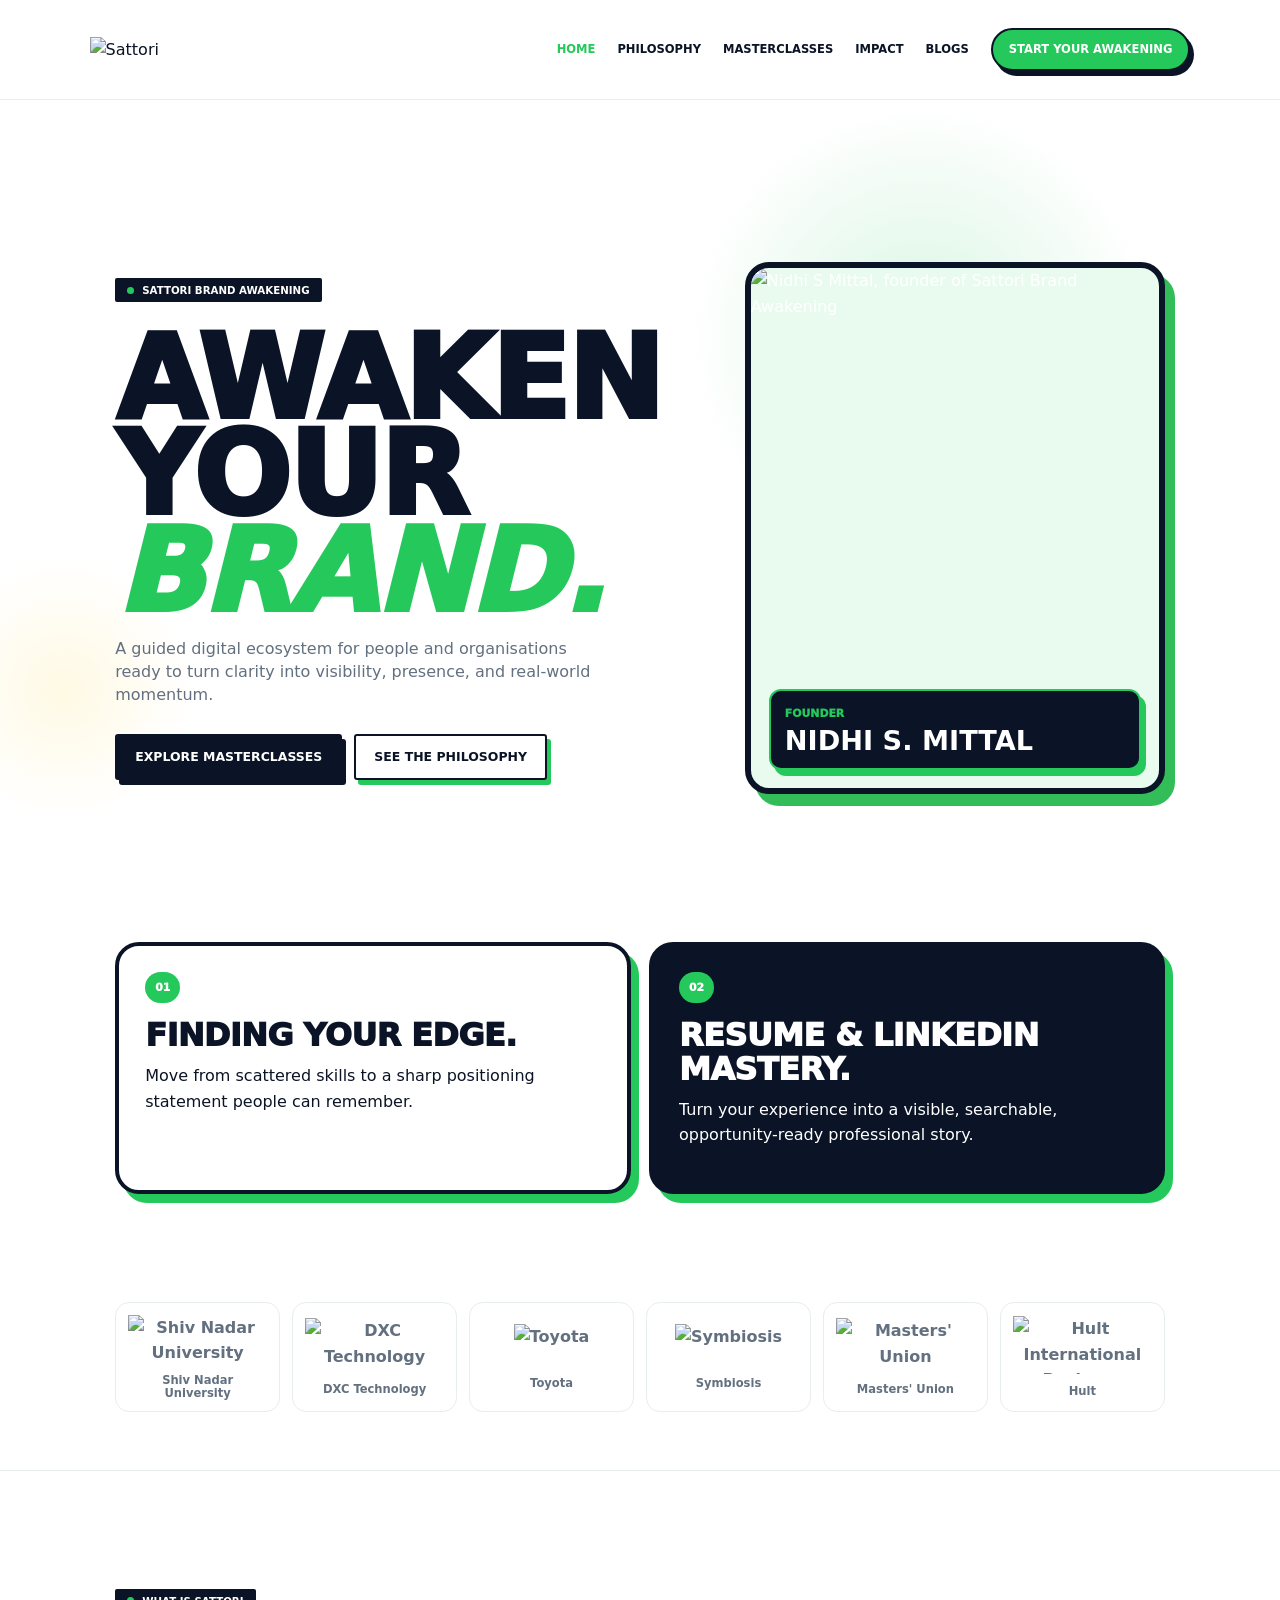
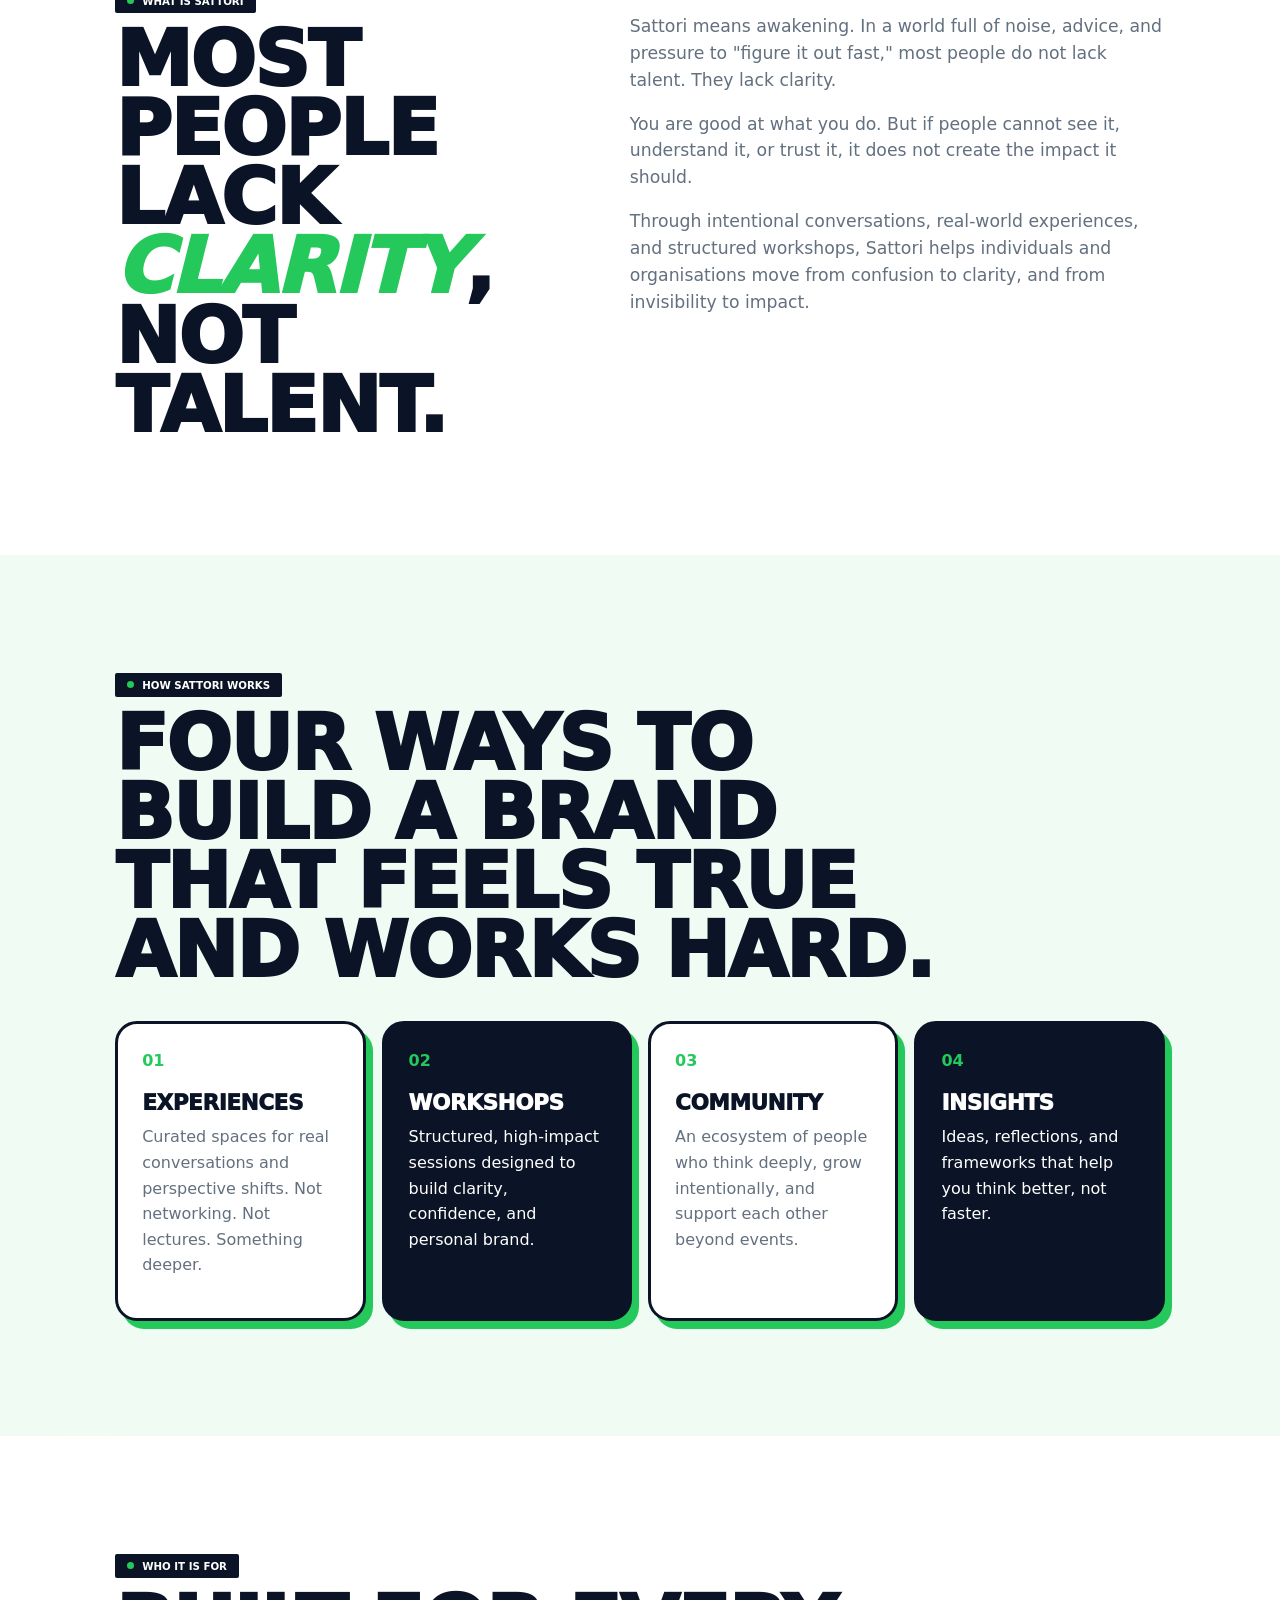
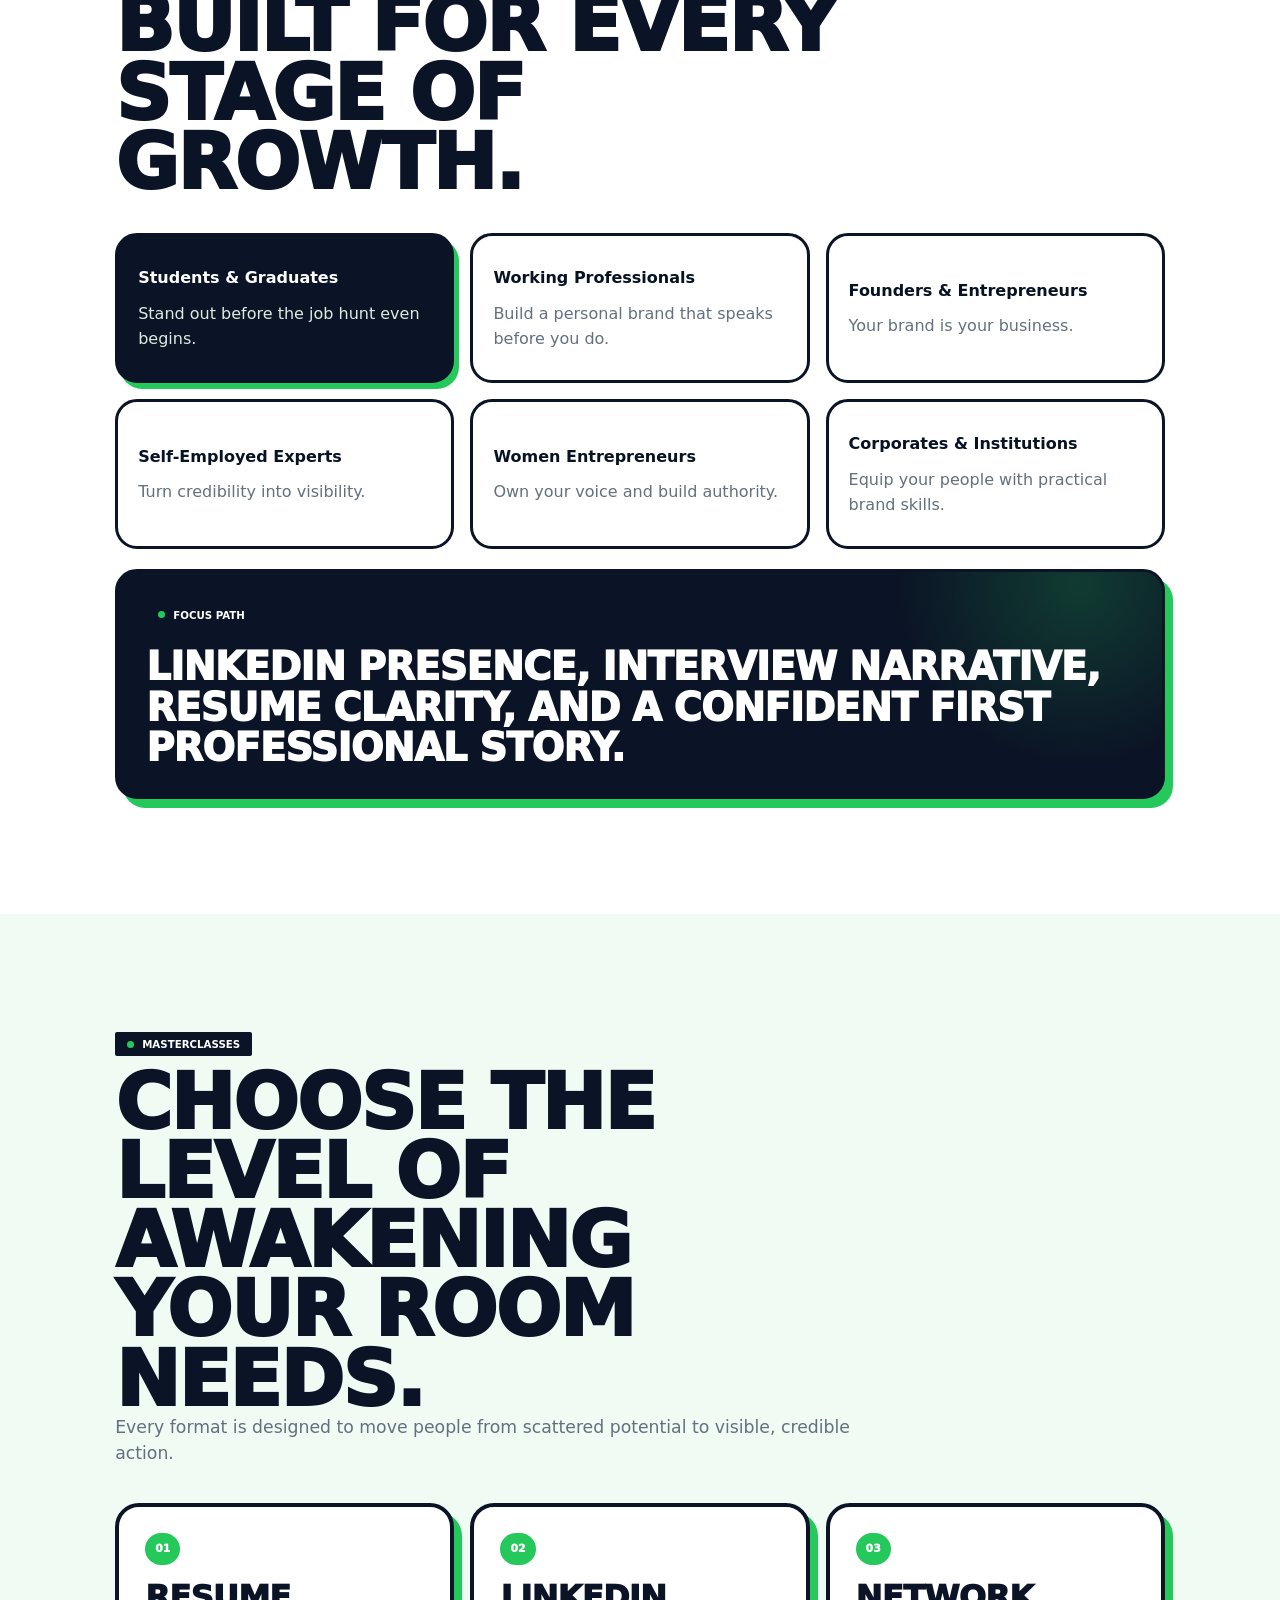
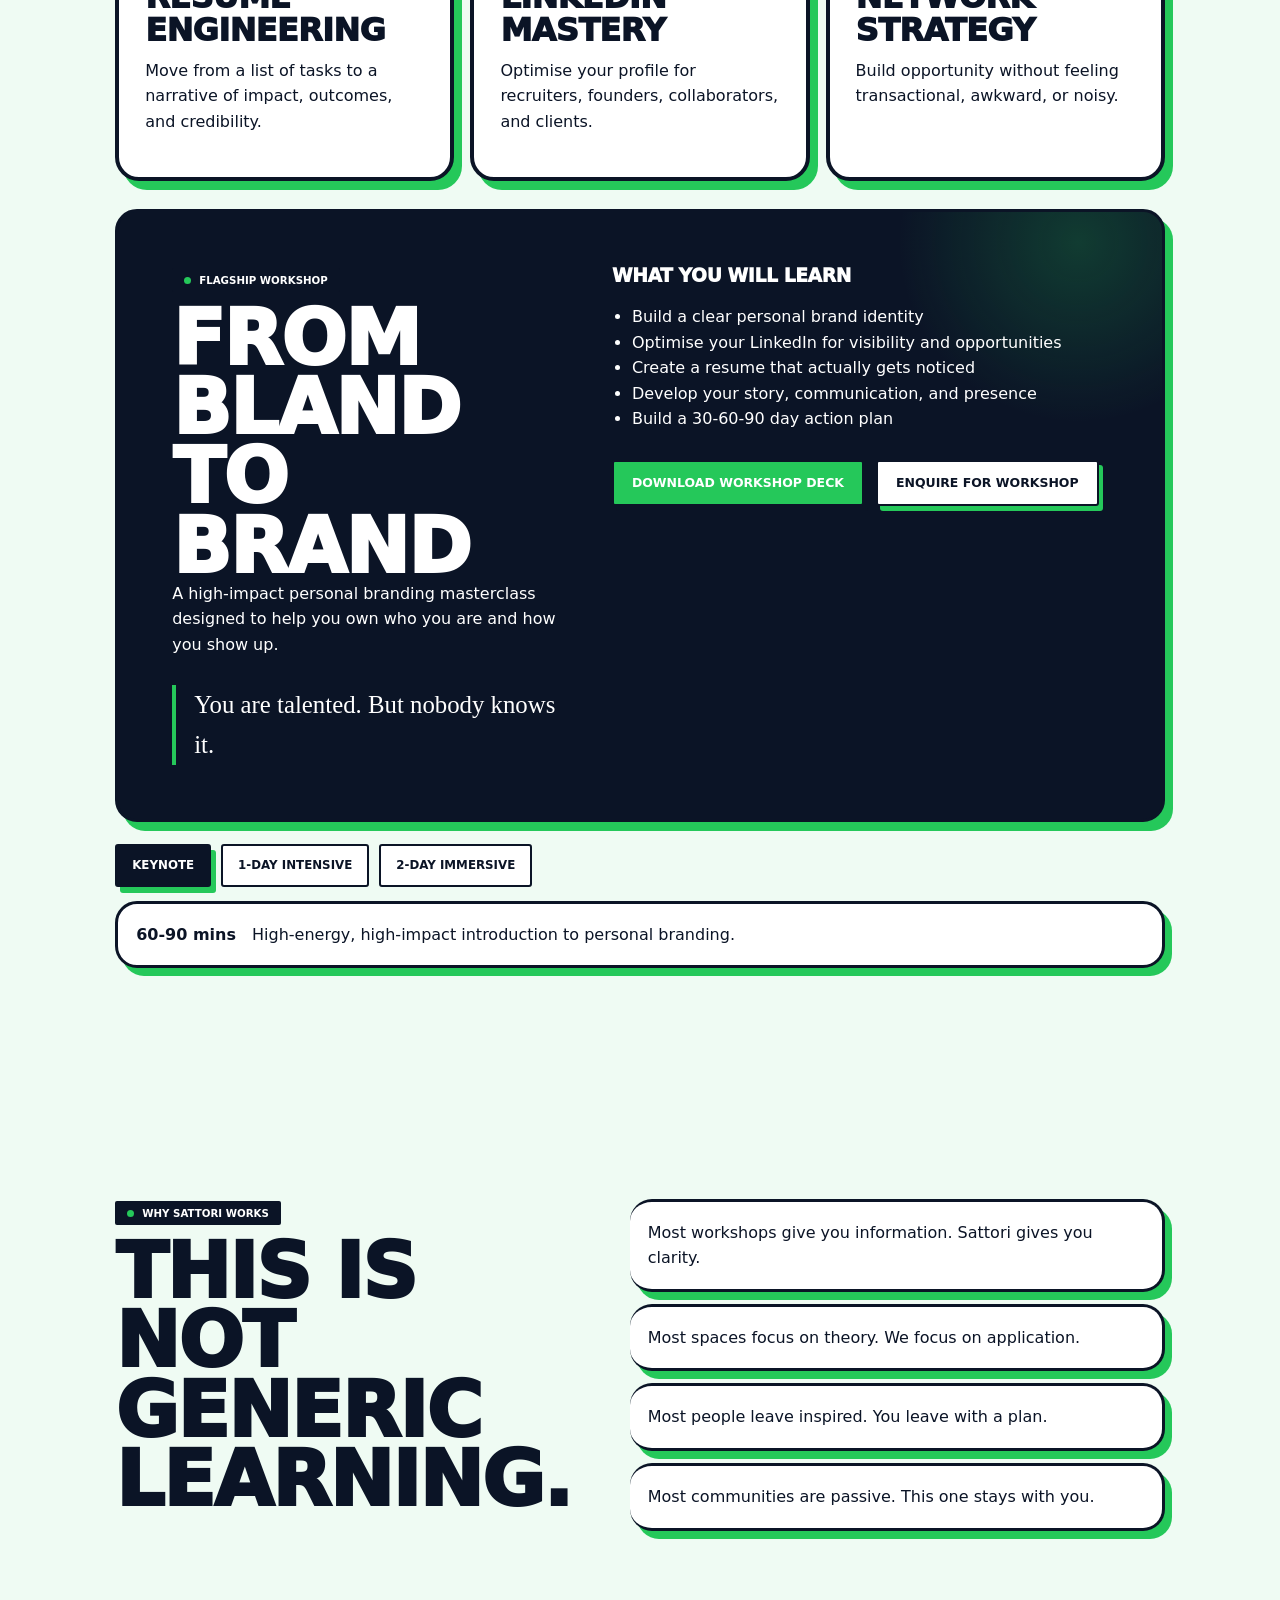
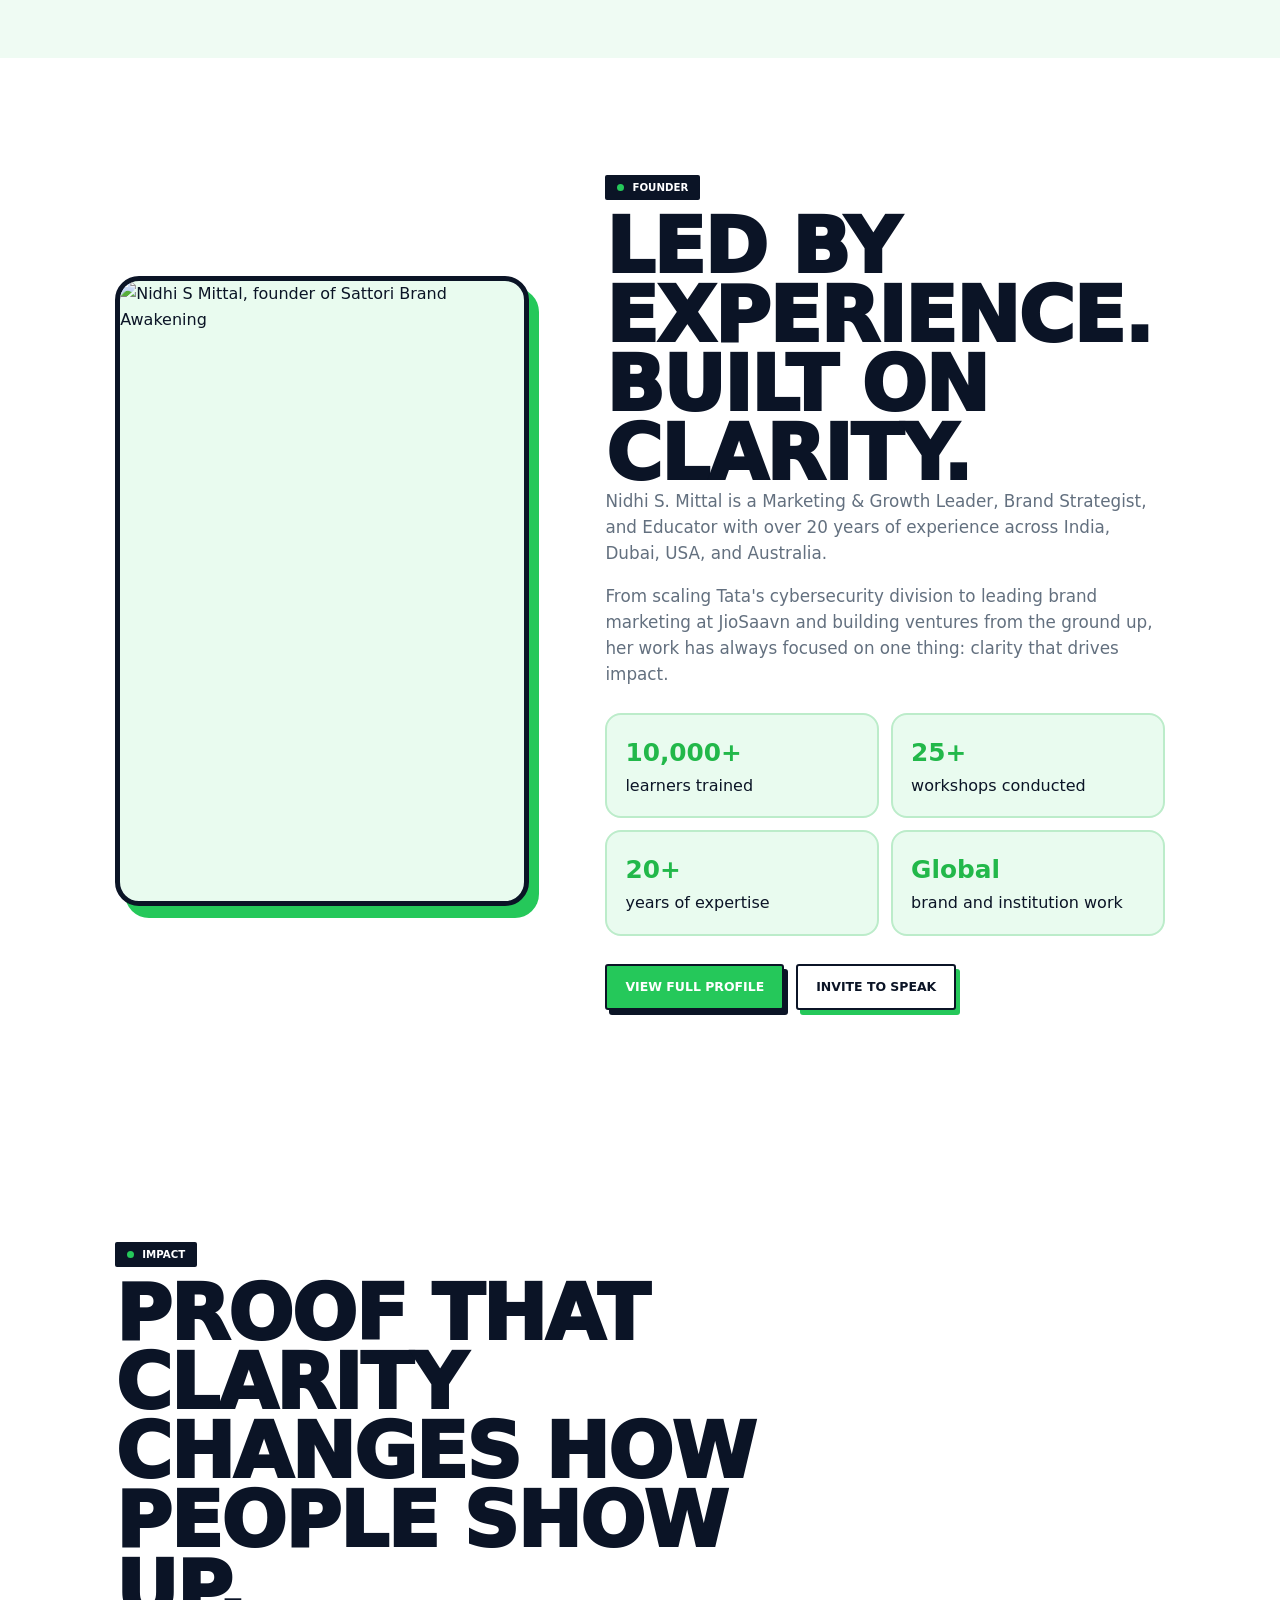
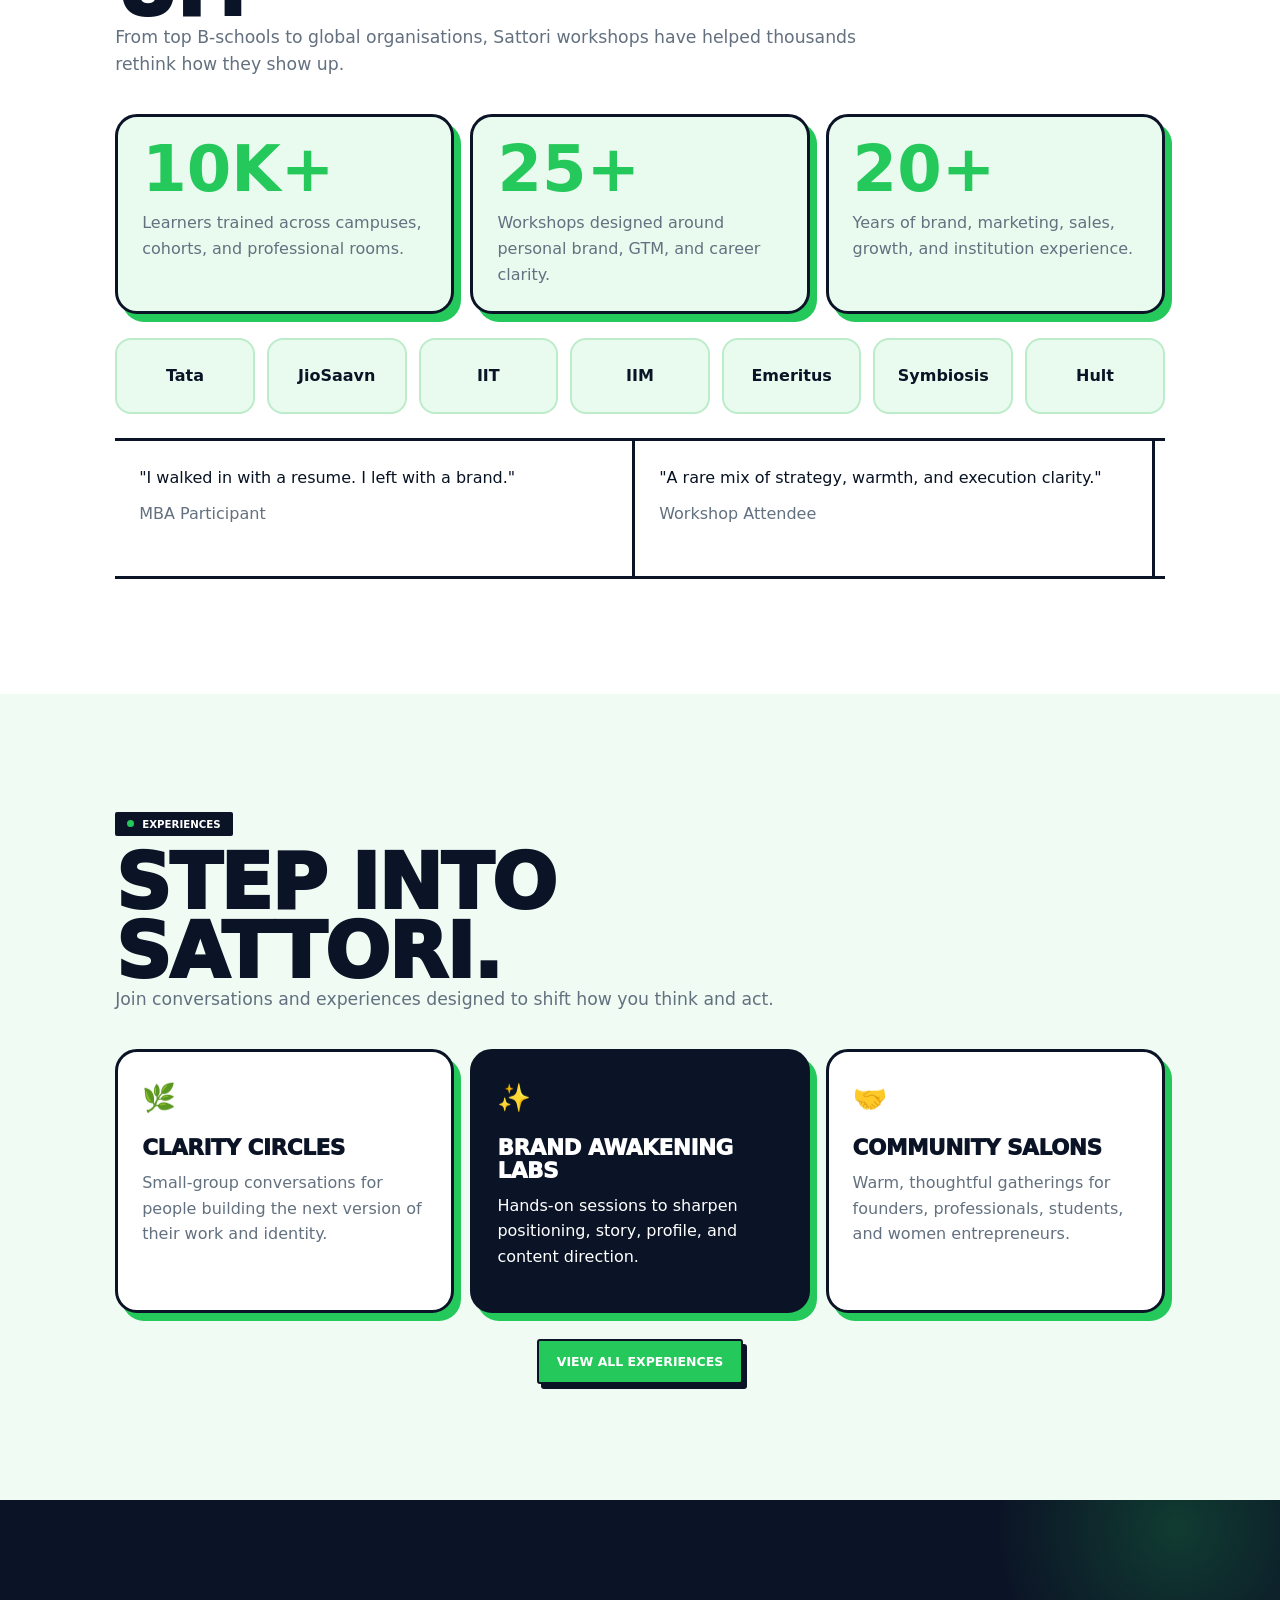
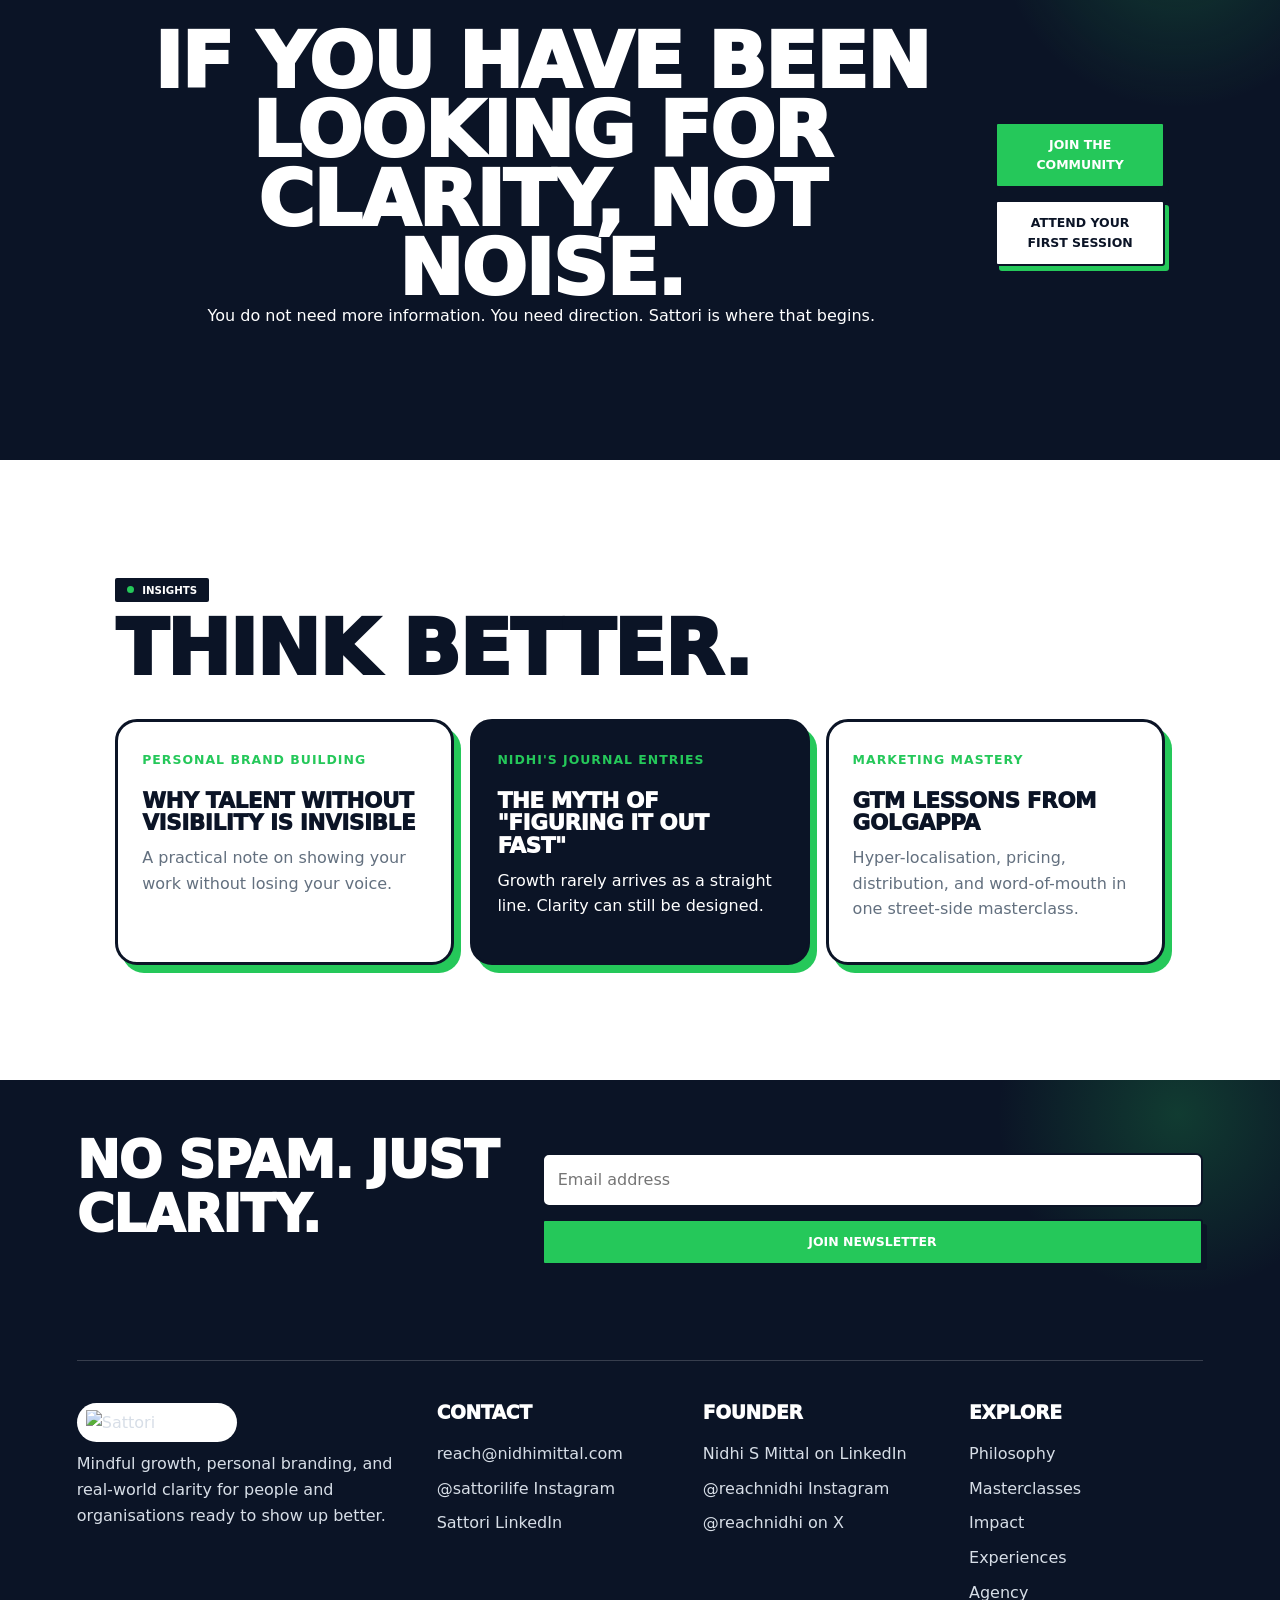
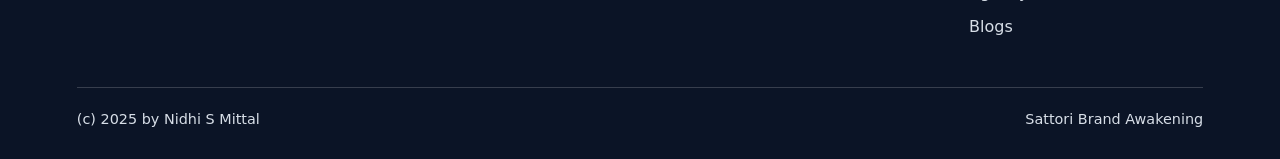
==== index.html @ c078f303 "Add files via upload" ====
<!doctype html>
<html lang="en">
  <head>
    <meta charset="UTF-8" />
    <meta name="viewport" content="width=device-width, initial-scale=1.0" />
    <title>Sattori Brand Awakening | Awaken your brand</title>
    <meta
      name="description"
      content="Sattori Brand Awakening helps students, professionals, founders, and organisations build clarity, confidence, and personal brands that create visible impact."
    />
    <link rel="preconnect" href="https://images.unsplash.com" />
    <link rel="stylesheet" href="styles.css" />
  </head>
  <body>
    <header class="site-header" data-header>
      <a class="brand-mark" href="index.html" aria-label="Sattori home">
        <img src="assets/sattori-green-logo.png" alt="Sattori" />
      </a>
      <button class="menu-toggle" type="button" aria-label="Open navigation" data-menu-toggle>
        <span></span><span></span><span></span>
      </button>
      <nav class="site-nav" data-nav>
        <a href="index.html" aria-current="page">Home</a>
        <a href="#philosophy">Philosophy</a>
        <a href="#masterclasses">Masterclasses</a>
        <a href="#impact">Impact</a>
        <a href="blogs.html">Blogs</a>
        <a class="nav-cta" href="agency.html#work-with-us">Start Your Awakening</a>
      </nav>
    </header>

    <main>
      <section class="hero full-bleed" id="home">
        <div class="hero-media" aria-hidden="true"></div>
        <div class="hero-content">
          <p class="eyebrow">Sattori Brand Awakening</p>
          <h1>Awaken your <span>brand.</span></h1>
          <p class="hero-copy">
            A guided digital ecosystem for people and organisations ready to turn clarity
            into visibility, presence, and real-world momentum.
          </p>
          <div class="hero-actions">
            <a class="button primary" href="#masterclasses">Explore Masterclasses</a>
            <a class="button secondary" href="#philosophy">See the Philosophy</a>
          </div>
        </div>
        <div class="hero-card founder-hero-card" aria-label="Nidhi S Mittal, founder of Sattori">
          <img src="assets/nidhi-s-mittal.jpg" alt="Nidhi S Mittal, founder of Sattori Brand Awakening" />
          <div class="founder-hero-label">
            <span>Founder</span>
            <strong>Nidhi S. Mittal</strong>
          </div>
        </div>
      </section>

      <section class="quick-path">
        <article>
          <span>01</span>
          <h3>Finding your edge.</h3>
          <p>Move from scattered skills to a sharp positioning statement people can remember.</p>
        </article>
        <article class="dark">
          <span>02</span>
          <h3>Resume & LinkedIn mastery.</h3>
          <p>Turn your experience into a visible, searchable, opportunity-ready professional story.</p>
        </article>
      </section>

      <section class="logo-ticker" aria-label="Trusted by leading institutions">
        <span>
          <img src="assets/logos/shiv-nadar-university.jpg" alt="Shiv Nadar University" />
          <strong>Shiv Nadar University</strong>
        </span>
        <span>
          <img src="assets/logos/dxc-technology.png" alt="DXC Technology" />
          <strong>DXC Technology</strong>
        </span>
        <span>
          <img src="assets/logos/toyota.png" alt="Toyota" />
          <strong>Toyota</strong>
        </span>
        <span>
          <img src="assets/logos/symbiosis.png" alt="Symbiosis" />
          <strong>Symbiosis</strong>
        </span>
        <span>
          <img src="assets/logos/masters-union.png" alt="Masters' Union" />
          <strong>Masters' Union</strong>
        </span>
        <span>
          <img src="assets/logos/hult-international-business-school.png" alt="Hult International Business School" />
          <strong>Hult</strong>
        </span>
      </section>

      <section class="section intro-section" id="philosophy">
        <div class="section-kicker">What is Sattori</div>
        <div class="two-column">
          <div>
            <h2>Most people lack <em>clarity</em>, not talent.</h2>
          </div>
          <div class="rich-copy">
            <p>
              Sattori means awakening. In a world full of noise, advice, and pressure to
              "figure it out fast," most people do not lack talent. They lack clarity.
            </p>
            <p>
              You are good at what you do. But if people cannot see it, understand it, or
              trust it, it does not create the impact it should.
            </p>
            <p>
              Through intentional conversations, real-world experiences, and structured
              workshops, Sattori helps individuals and organisations move from confusion to
              clarity, and from invisibility to impact.
            </p>
          </div>
        </div>
      </section>

      <section class="section muted">
        <div class="section-heading">
          <span class="section-kicker">How Sattori Works</span>
          <h2>Four ways to build a brand that feels true and works hard.</h2>
        </div>
        <div class="pillar-grid">
          <article class="pillar reveal">
            <span>01</span>
            <h3>Experiences</h3>
            <p>Curated spaces for real conversations and perspective shifts. Not networking. Not lectures. Something deeper.</p>
          </article>
          <article class="pillar reveal">
            <span>02</span>
            <h3>Workshops</h3>
            <p>Structured, high-impact sessions designed to build clarity, confidence, and personal brand.</p>
          </article>
          <article class="pillar reveal">
            <span>03</span>
            <h3>Community</h3>
            <p>An ecosystem of people who think deeply, grow intentionally, and support each other beyond events.</p>
          </article>
          <article class="pillar reveal">
            <span>04</span>
            <h3>Insights</h3>
            <p>Ideas, reflections, and frameworks that help you think better, not faster.</p>
          </article>
        </div>
      </section>

      <section class="section" id="audience">
        <div class="section-heading compact">
          <span class="section-kicker">Who It Is For</span>
          <h2>Built for every stage of growth.</h2>
        </div>
        <div class="audience-grid">
          <button class="audience-card active" type="button" data-audience="students">
            <strong>Students & Graduates</strong>
            <span>Stand out before the job hunt even begins.</span>
          </button>
          <button class="audience-card" type="button" data-audience="professionals">
            <strong>Working Professionals</strong>
            <span>Build a personal brand that speaks before you do.</span>
          </button>
          <button class="audience-card" type="button" data-audience="founders">
            <strong>Founders & Entrepreneurs</strong>
            <span>Your brand is your business.</span>
          </button>
          <button class="audience-card" type="button" data-audience="experts">
            <strong>Self-Employed Experts</strong>
            <span>Turn credibility into visibility.</span>
          </button>
          <button class="audience-card" type="button" data-audience="women">
            <strong>Women Entrepreneurs</strong>
            <span>Own your voice and build authority.</span>
          </button>
          <button class="audience-card" type="button" data-audience="corporates">
            <strong>Corporates & Institutions</strong>
            <span>Equip your people with practical brand skills.</span>
          </button>
        </div>
        <div class="audience-detail" data-audience-detail>
          <p class="eyebrow">Focus Path</p>
          <h3>LinkedIn presence, interview narrative, resume clarity, and a confident first professional story.</h3>
        </div>
      </section>

      <section class="section workshop-section" id="masterclasses">
        <div class="section-heading compact">
          <span class="section-kicker">Masterclasses</span>
          <h2>Choose the level of awakening your room needs.</h2>
          <p>Every format is designed to move people from scattered potential to visible, credible action.</p>
        </div>
        <div class="masterclass-cards">
          <article>
            <span>01</span>
            <h3>Resume Engineering</h3>
            <p>Move from a list of tasks to a narrative of impact, outcomes, and credibility.</p>
          </article>
          <article>
            <span>02</span>
            <h3>LinkedIn Mastery</h3>
            <p>Optimise your profile for recruiters, founders, collaborators, and clients.</p>
          </article>
          <article>
            <span>03</span>
            <h3>Network Strategy</h3>
            <p>Build opportunity without feeling transactional, awkward, or noisy.</p>
          </article>
        </div>
        <div class="workshop-panel">
          <div>
            <span class="section-kicker">Flagship Workshop</span>
            <h2>From Bland to Brand</h2>
            <p>
              A high-impact personal branding masterclass designed to help you own who you
              are and how you show up.
            </p>
            <blockquote>You are talented. But nobody knows it.</blockquote>
          </div>
          <div class="learn-list">
            <h3>What you will learn</h3>
            <ul>
              <li>Build a clear personal brand identity</li>
              <li>Optimise your LinkedIn for visibility and opportunities</li>
              <li>Create a resume that actually gets noticed</li>
              <li>Develop your story, communication, and presence</li>
              <li>Build a 30-60-90 day action plan</li>
            </ul>
            <div class="button-row">
              <a class="button primary" href="mailto:reach@nidhimittal.com?subject=Sattori%20Workshop%20Deck%20Request">Download Workshop Deck</a>
              <a class="button secondary" href="agency.html#work-with-us">Enquire for Workshop</a>
            </div>
          </div>
        </div>
        <div class="format-tabs" role="tablist" aria-label="Workshop formats">
          <button class="format-tab active" type="button" data-format="keynote">Keynote</button>
          <button class="format-tab" type="button" data-format="intensive">1-Day Intensive</button>
          <button class="format-tab" type="button" data-format="immersive">2-Day Immersive</button>
        </div>
        <div class="format-copy" data-format-copy>
          <strong>60-90 mins</strong>
          <span>High-energy, high-impact introduction to personal branding.</span>
        </div>
      </section>

      <section class="section muted">
        <div class="two-column">
          <div>
            <span class="section-kicker">Why Sattori Works</span>
            <h2>This is not generic learning.</h2>
          </div>
          <div class="proof-stack">
            <p>Most workshops give you information. Sattori gives you clarity.</p>
            <p>Most spaces focus on theory. We focus on application.</p>
            <p>Most people leave inspired. You leave with a plan.</p>
            <p>Most communities are passive. This one stays with you.</p>
          </div>
        </div>
      </section>

      <section class="section founder-section">
        <figure class="founder-image">
          <img src="assets/nidhi-s-mittal.jpg" alt="Nidhi S Mittal, founder of Sattori Brand Awakening" />
        </figure>
        <div class="founder-copy">
          <span class="section-kicker">Founder</span>
          <h2>Led by experience. Built on clarity.</h2>
          <p>
            Nidhi S. Mittal is a Marketing & Growth Leader, Brand Strategist, and Educator
            with over 20 years of experience across India, Dubai, USA, and Australia.
          </p>
          <p>
            From scaling Tata's cybersecurity division to leading brand marketing at
            JioSaavn and building ventures from the ground up, her work has always focused
            on one thing: clarity that drives impact.
          </p>
          <div class="stat-grid">
            <span><strong>10,000+</strong> learners trained</span>
            <span><strong>25+</strong> workshops conducted</span>
            <span><strong>20+</strong> years of expertise</span>
            <span><strong>Global</strong> brand and institution work</span>
          </div>
          <div class="button-row">
            <a class="button primary" href="https://www.linkedin.com/in/reachnidhi/" target="_blank" rel="noreferrer">View Full Profile</a>
            <a class="button secondary" href="mailto:reach@nidhimittal.com?subject=Invite%20Nidhi%20to%20Speak">Invite to Speak</a>
          </div>
        </div>
      </section>

      <section class="section trust-section" id="impact">
        <div class="section-heading compact">
          <span class="section-kicker">Impact</span>
          <h2>Proof that clarity changes how people show up.</h2>
          <p>From top B-schools to global organisations, Sattori workshops have helped thousands rethink how they show up.</p>
        </div>
        <div class="impact-dashboard">
          <article>
            <strong>10K+</strong>
            <span>Learners trained across campuses, cohorts, and professional rooms.</span>
          </article>
          <article>
            <strong>25+</strong>
            <span>Workshops designed around personal brand, GTM, and career clarity.</span>
          </article>
          <article>
            <strong>20+</strong>
            <span>Years of brand, marketing, sales, growth, and institution experience.</span>
          </article>
        </div>
        <div class="logo-strip" aria-label="Trusted by">
          <span>Tata</span><span>JioSaavn</span><span>IIT</span><span>IIM</span><span>Emeritus</span><span>Symbiosis</span><span>Hult</span>
        </div>
        <div class="testimonial-marquee">
          <div class="testimonial-track">
            <blockquote>"I walked in with a resume. I left with a brand." <cite>MBA Participant</cite></blockquote>
            <blockquote>"A rare mix of strategy, warmth, and execution clarity." <cite>Workshop Attendee</cite></blockquote>
            <blockquote>"The session made visibility feel practical, not performative." <cite>Founder Cohort Member</cite></blockquote>
          </div>
        </div>
      </section>

      <section class="section experiences-section" id="experiences">
        <div class="section-heading compact">
          <span class="section-kicker">Experiences</span>
          <h2>Step into Sattori.</h2>
          <p>Join conversations and experiences designed to shift how you think and act.</p>
        </div>
        <div class="experience-grid">
          <article>
            <span>🌿</span>
            <h3>Clarity Circles</h3>
            <p>Small-group conversations for people building the next version of their work and identity.</p>
          </article>
          <article>
            <span>✨</span>
            <h3>Brand Awakening Labs</h3>
            <p>Hands-on sessions to sharpen positioning, story, profile, and content direction.</p>
          </article>
          <article>
            <span>🤝</span>
            <h3>Community Salons</h3>
            <p>Warm, thoughtful gatherings for founders, professionals, students, and women entrepreneurs.</p>
          </article>
        </div>
        <div class="center-action">
          <a class="button primary" href="agency.html#work-with-us">View All Experiences</a>
        </div>
      </section>

      <section class="section community-cta">
        <div>
          <h2>If you have been looking for clarity, not noise.</h2>
          <p>You do not need more information. You need direction. Sattori is where that begins.</p>
        </div>
        <div class="button-row">
          <a class="button primary" href="mailto:reach@nidhimittal.com?subject=Join%20Sattori%20Community">Join the Community</a>
          <a class="button secondary" href="#experiences">Attend Your First Session</a>
        </div>
      </section>

      <section class="section insights-preview">
        <div class="section-heading compact">
          <span class="section-kicker">Insights</span>
          <h2>Think better.</h2>
        </div>
        <div class="blog-grid">
          <a class="blog-card" href="blogs.html#visibility">
            <span>Personal Brand Building</span>
            <h3>Why talent without visibility is invisible</h3>
            <p>A practical note on showing your work without losing your voice.</p>
          </a>
          <a class="blog-card" href="blogs.html#figuring-out-fast">
            <span>Nidhi's Journal Entries</span>
            <h3>The myth of "figuring it out fast"</h3>
            <p>Growth rarely arrives as a straight line. Clarity can still be designed.</p>
          </a>
          <a class="blog-card" href="blogs.html#golgappa">
            <span>Marketing Mastery</span>
            <h3>GTM lessons from Golgappa</h3>
            <p>Hyper-localisation, pricing, distribution, and word-of-mouth in one street-side masterclass.</p>
          </a>
        </div>
      </section>
    </main>

    <footer class="site-footer" id="contact">
      <div class="footer-newsletter">
        <h2>No spam. Just clarity.</h2>
        <form data-newsletter>
          <input type="email" name="email" placeholder="Email address" aria-label="Email address" required />
          <button class="button primary" type="submit">Join Newsletter</button>
        </form>
        <p data-newsletter-message aria-live="polite"></p>
      </div>
      <div class="footer-grid">
        <div>
          <a class="brand-mark footer-brand" href="index.html">
            <img src="assets/sattori-green-logo.png" alt="Sattori" />
          </a>
          <p>Mindful growth, personal branding, and real-world clarity for people and organisations ready to show up better.</p>
        </div>
        <div>
          <h3>Contact</h3>
          <a href="mailto:reach@nidhimittal.com">reach@nidhimittal.com</a>
          <a href="https://www.instagram.com/sattorilife/" target="_blank" rel="noreferrer">@sattorilife Instagram</a>
          <a href="https://www.linkedin.com/company/sattorilife/posts/?feedView=all" target="_blank" rel="noreferrer">Sattori LinkedIn</a>
        </div>
        <div>
          <h3>Founder</h3>
          <a href="https://www.linkedin.com/in/reachnidhi/" target="_blank" rel="noreferrer">Nidhi S Mittal on LinkedIn</a>
          <a href="https://www.instagram.com/reachnidhi/" target="_blank" rel="noreferrer">@reachnidhi Instagram</a>
          <a href="https://x.com/reachnidhi" target="_blank" rel="noreferrer">@reachnidhi on X</a>
        </div>
        <div>
          <h3>Explore</h3>
          <a href="index.html#philosophy">Philosophy</a>
          <a href="index.html#masterclasses">Masterclasses</a>
          <a href="index.html#impact">Impact</a>
          <a href="index.html#experiences">Experiences</a>
          <a href="agency.html">Agency</a>
          <a href="blogs.html">Blogs</a>
        </div>
      </div>
      <div class="footer-bottom">
        <span>(c) 2025 by Nidhi S Mittal</span>
        <span>Sattori Brand Awakening</span>
      </div>
    </footer>

    <script src="script.js"></script>
  </body>
</html>
---- styles.css ----
:root {
  --green-950: #0b271d;
  --green-900: #123728;
  --green-800: #164734;
  --green-700: #1e5b43;
  --green-500: #4f8b65;
  --green-100: #e7f1e9;
  --sage: #f3f7f0;
  --white: #ffffff;
  --ink: #13231c;
  --muted: #63736b;
  --line: #dce8df;
  --gold: #b69b5f;
  --shadow: 0 24px 70px rgba(11, 39, 29, 0.13);
  --radius: 8px;
}

* {
  box-sizing: border-box;
}

html {
  scroll-behavior: smooth;
}

body {
  margin: 0;
  font-family:
    Inter, ui-sans-serif, system-ui, -apple-system, BlinkMacSystemFont, "Segoe UI",
    sans-serif;
  color: var(--ink);
  background: var(--white);
  line-height: 1.6;
}

img,
svg {
  max-width: 100%;
}

a {
  color: inherit;
  text-decoration: none;
}

button,
input,
select,
textarea {
  font: inherit;
}

.site-header {
  position: sticky;
  top: 0;
  z-index: 20;
  display: flex;
  align-items: center;
  justify-content: space-between;
  min-height: 76px;
  padding: 14px clamp(20px, 5vw, 64px);
  background: rgba(255, 255, 255, 0.86);
  border-bottom: 1px solid rgba(220, 232, 223, 0.8);
  backdrop-filter: blur(18px);
}

.brand-mark {
  display: inline-flex;
  align-items: center;
  width: 172px;
  min-width: 172px;
}

.brand-mark img {
  display: block;
  width: 100%;
  height: auto;
}

.site-nav {
  display: flex;
  align-items: center;
  gap: 24px;
  color: var(--green-900);
  font-size: 0.95rem;
  font-weight: 650;
}

.site-nav a {
  padding: 8px 0;
}

.site-nav a[aria-current="page"] {
  color: var(--green-500);
}

.nav-cta {
  padding: 10px 16px !important;
  color: var(--white);
  background: var(--green-800);
  border-radius: var(--radius);
}

.menu-toggle {
  display: none;
  width: 42px;
  height: 42px;
  border: 1px solid var(--line);
  background: var(--white);
  border-radius: var(--radius);
}

.menu-toggle span {
  display: block;
  width: 18px;
  height: 2px;
  margin: 4px auto;
  background: var(--green-900);
}

.full-bleed {
  position: relative;
  min-height: calc(100vh - 76px);
  overflow: hidden;
}

.hero {
  display: grid;
  align-items: center;
  padding: clamp(72px, 10vw, 128px) clamp(20px, 6vw, 80px);
  color: var(--white);
}

.hero-media {
  position: absolute;
  inset: 0;
  z-index: -2;
  background:
    linear-gradient(90deg, rgba(11, 39, 29, 0.94), rgba(18, 55, 40, 0.7), rgba(18, 55, 40, 0.22)),
    url("https://images.unsplash.com/photo-1497366754035-f200968a6e72?auto=format&fit=crop&w=1800&q=85") center/cover;
}

.hero-media::after {
  content: "";
  position: absolute;
  inset: 0;
  background-image:
    linear-gradient(rgba(255, 255, 255, 0.06) 1px, transparent 1px),
    linear-gradient(90deg, rgba(255, 255, 255, 0.06) 1px, transparent 1px);
  background-size: 70px 70px;
  mask-image: linear-gradient(90deg, rgba(0, 0, 0, 0.8), transparent);
}

.hero-content {
  width: min(780px, 100%);
}

.eyebrow,
.section-kicker {
  display: inline-flex;
  color: var(--green-500);
  text-transform: uppercase;
  letter-spacing: 0.12em;
  font-size: 0.76rem;
  font-weight: 800;
}

.hero .eyebrow {
  color: #cde5d1;
}

h1,
h2,
h3,
p {
  margin-top: 0;
}

h1,
h2,
h3 {
  line-height: 1.05;
  letter-spacing: 0;
  color: var(--green-950);
}

.hero h1 {
  max-width: 820px;
  margin: 18px 0 22px;
  color: var(--white);
  font-size: clamp(3rem, 7vw, 7rem);
}

.hero-copy {
  max-width: 680px;
  color: #e6f1e8;
  font-size: clamp(1.08rem, 2vw, 1.35rem);
}

.hero-actions,
.button-row {
  display: flex;
  flex-wrap: wrap;
  gap: 12px;
  margin-top: 28px;
}

.button {
  display: inline-flex;
  align-items: center;
  justify-content: center;
  min-height: 46px;
  padding: 12px 18px;
  border: 1px solid transparent;
  border-radius: var(--radius);
  font-weight: 800;
  cursor: pointer;
  transition: transform 180ms ease, background 180ms ease, border-color 180ms ease;
}

.button:hover {
  transform: translateY(-2px);
}

.button.primary {
  color: var(--white);
  background: var(--green-800);
}

.hero .button.primary {
  background: #dfeedd;
  color: var(--green-950);
}

.button.secondary {
  color: var(--green-900);
  background: var(--white);
  border-color: var(--line);
}

.hero .button.secondary {
  color: var(--white);
  background: rgba(255, 255, 255, 0.08);
  border-color: rgba(255, 255, 255, 0.36);
}

.hero-card {
  position: absolute;
  right: clamp(20px, 6vw, 80px);
  bottom: clamp(20px, 6vw, 70px);
  width: min(320px, calc(100% - 40px));
  padding: 22px;
  color: var(--green-950);
  background: rgba(255, 255, 255, 0.9);
  border: 1px solid rgba(255, 255, 255, 0.72);
  border-radius: var(--radius);
  box-shadow: var(--shadow);
}

.nsm-lockup {
  display: flex;
  gap: 6px;
  font-size: 2.8rem;
  font-weight: 900;
  letter-spacing: 0;
}

.highlight-s {
  color: var(--green-500);
  font-family: Georgia, serif;
}

.hero-card p {
  margin: 8px 0 4px;
  font-weight: 800;
}

.hero-card small {
  color: var(--muted);
}

.section {
  padding: clamp(70px, 9vw, 118px) clamp(20px, 6vw, 80px);
}

.muted {
  background: var(--sage);
}

.two-column {
  display: grid;
  grid-template-columns: minmax(0, 0.9fr) minmax(0, 1.1fr);
  gap: clamp(32px, 6vw, 86px);
  align-items: start;
}

.section h2,
.page-hero h1 {
  margin: 12px 0 0;
  font-size: clamp(2.2rem, 4.8vw, 4.7rem);
}

.rich-copy {
  color: #31483d;
  font-size: 1.08rem;
}

.section-heading {
  width: min(870px, 100%);
  margin-bottom: 36px;
}

.section-heading.compact {
  width: min(760px, 100%);
}

.section-heading p {
  color: var(--muted);
  font-size: 1.08rem;
}

.pillar-grid,
.audience-grid,
.blog-grid,
.experience-grid,
.format-grid {
  display: grid;
  grid-template-columns: repeat(4, minmax(0, 1fr));
  gap: 16px;
}

.pillar,
.blog-card,
.experience-grid article,
.format-grid article,
.article-card {
  padding: 24px;
  background: var(--white);
  border: 1px solid var(--line);
  border-radius: var(--radius);
  box-shadow: 0 10px 32px rgba(11, 39, 29, 0.05);
}

.pillar span,
.service-row span {
  color: var(--gold);
  font-weight: 900;
}

.pillar h3,
.experience-grid h3,
.blog-card h3 {
  margin: 18px 0 10px;
  font-size: 1.35rem;
}

.pillar p,
.blog-card p,
.experience-grid p,
.article-card p,
.format-grid p,
.service-row p,
.service-row li {
  color: var(--muted);
}

.audience-grid {
  grid-template-columns: repeat(3, minmax(0, 1fr));
}

.audience-card {
  min-height: 142px;
  padding: 20px;
  text-align: left;
  color: var(--green-950);
  background: var(--white);
  border: 1px solid var(--line);
  border-radius: var(--radius);
  cursor: pointer;
}

.audience-card strong,
.audience-card span {
  display: block;
}

.audience-card span {
  margin-top: 10px;
  color: var(--muted);
}

.audience-card.active {
  color: var(--white);
  background: var(--green-800);
  border-color: var(--green-800);
}

.audience-card.active span {
  color: #dcece1;
}

.audience-detail {
  margin-top: 20px;
  padding: 28px;
  color: var(--white);
  background: var(--green-950);
  border-radius: var(--radius);
}

.audience-detail h3 {
  margin: 10px 0 0;
  color: var(--white);
  font-size: clamp(1.5rem, 3vw, 2.5rem);
}

.workshop-section {
  background: linear-gradient(180deg, var(--white), var(--sage));
}

.workshop-panel {
  display: grid;
  grid-template-columns: minmax(0, 0.9fr) minmax(0, 1.1fr);
  gap: 34px;
  padding: clamp(28px, 5vw, 54px);
  background: var(--green-950);
  border-radius: var(--radius);
  box-shadow: var(--shadow);
}

.workshop-panel h2,
.workshop-panel h3,
.workshop-panel p,
.workshop-panel li,
.workshop-panel blockquote {
  color: var(--white);
}

.workshop-panel blockquote {
  margin: 28px 0 0;
  padding-left: 18px;
  border-left: 4px solid var(--gold);
  font-size: 1.55rem;
  font-family: Georgia, serif;
}

.learn-list ul {
  padding-left: 20px;
}

.format-tabs {
  display: flex;
  flex-wrap: wrap;
  gap: 10px;
  margin-top: 22px;
}

.format-tab,
.filter,
.text-link {
  border: 1px solid var(--line);
  color: var(--green-900);
  background: var(--white);
  border-radius: var(--radius);
  cursor: pointer;
  font-weight: 800;
}

.format-tab,
.filter {
  padding: 10px 15px;
}

.format-tab.active,
.filter.active {
  color: var(--white);
  background: var(--green-800);
  border-color: var(--green-800);
}

.format-copy {
  display: flex;
  gap: 16px;
  margin-top: 14px;
  padding: 18px;
  background: var(--white);
  border: 1px solid var(--line);
  border-radius: var(--radius);
}

.proof-stack p {
  margin: 0 0 12px;
  padding: 18px;
  background: var(--white);
  border-left: 4px solid var(--green-500);
  border-radius: var(--radius);
  box-shadow: 0 10px 28px rgba(11, 39, 29, 0.05);
}

.founder-section {
  display: grid;
  grid-template-columns: minmax(280px, 0.85fr) minmax(0, 1.15fr);
  gap: clamp(32px, 6vw, 80px);
  align-items: center;
}

.founder-image {
  min-height: 620px;
  margin: 0;
  overflow: hidden;
  background: var(--green-100);
  border-radius: var(--radius);
  box-shadow: var(--shadow);
}

.founder-image img {
  display: block;
  width: 100%;
  height: 620px;
  object-fit: cover;
  object-position: center 28%;
}

.founder-copy p {
  color: var(--muted);
  font-size: 1.05rem;
}

.stat-grid {
  display: grid;
  grid-template-columns: repeat(2, minmax(0, 1fr));
  gap: 12px;
  margin-top: 26px;
}

.stat-grid span {
  padding: 18px;
  background: var(--sage);
  border: 1px solid var(--line);
  border-radius: var(--radius);
}

.stat-grid strong {
  display: block;
  color: var(--green-800);
  font-size: 1.55rem;
}

.logo-strip {
  display: flex;
  flex-wrap: wrap;
  gap: 12px;
}

.logo-strip span {
  flex: 1 1 120px;
  display: grid;
  place-items: center;
  min-height: 76px;
  color: var(--green-900);
  background: var(--sage);
  border: 1px solid var(--line);
  border-radius: var(--radius);
  font-weight: 900;
}

.testimonial-marquee {
  overflow: hidden;
  margin-top: 24px;
  border: 1px solid var(--line);
  border-radius: var(--radius);
}

.testimonial-track {
  display: flex;
  width: max-content;
  animation: marquee 26s linear infinite;
}

.testimonial-track blockquote {
  width: min(520px, 86vw);
  margin: 0;
  padding: 24px;
  color: var(--green-950);
  border-right: 1px solid var(--line);
}

.testimonial-track cite {
  display: block;
  margin-top: 10px;
  color: var(--muted);
  font-style: normal;
}

@keyframes marquee {
  from {
    transform: translateX(0);
  }
  to {
    transform: translateX(-50%);
  }
}

.experience-grid {
  grid-template-columns: repeat(3, minmax(0, 1fr));
}

.experience-grid article span {
  font-size: 1.7rem;
}

.center-action {
  display: flex;
  justify-content: center;
  margin-top: 26px;
}

.community-cta,
.writer-corner,
.newsletter-band {
  display: flex;
  align-items: center;
  justify-content: space-between;
  gap: 28px;
  background: var(--green-950);
  color: var(--white);
}

.community-cta h2,
.community-cta p,
.writer-corner h2,
.writer-corner p,
.newsletter-band h2,
.newsletter-band p {
  color: var(--white);
}

.blog-grid {
  grid-template-columns: repeat(3, minmax(0, 1fr));
}

.blog-card span,
.article-card span {
  color: var(--green-500);
  font-size: 0.78rem;
  font-weight: 900;
  text-transform: uppercase;
  letter-spacing: 0.08em;
}

.site-footer {
  padding: 54px clamp(20px, 6vw, 80px) 28px;
  color: #dcece1;
  background: var(--green-950);
}

.footer-newsletter {
  display: grid;
  grid-template-columns: 0.8fr 1.2fr;
  gap: 24px;
  align-items: center;
  margin-bottom: 42px;
  padding-bottom: 36px;
  border-bottom: 1px solid rgba(255, 255, 255, 0.18);
}

.footer-newsletter h2 {
  color: var(--white);
  font-size: clamp(2rem, 4vw, 3.8rem);
}

form {
  display: grid;
  gap: 12px;
}

input,
select,
textarea {
  width: 100%;
  min-height: 48px;
  padding: 12px 14px;
  color: var(--green-950);
  background: var(--white);
  border: 1px solid var(--line);
  border-radius: var(--radius);
}

textarea {
  min-height: 140px;
  resize: vertical;
}

.footer-grid {
  display: grid;
  grid-template-columns: 1.4fr repeat(3, 1fr);
  gap: 32px;
}

.footer-grid h3,
.footer-grid strong {
  color: var(--white);
}

.footer-grid a,
.footer-grid p {
  display: block;
  margin-bottom: 9px;
  color: #dcece1;
}

.footer-brand {
  display: inline-flex;
  padding: 8px 10px;
  background: var(--white);
  border-radius: var(--radius);
}

.footer-bottom {
  display: flex;
  justify-content: space-between;
  gap: 18px;
  margin-top: 38px;
  padding-top: 20px;
  border-top: 1px solid rgba(255, 255, 255, 0.18);
  color: #bed4c5;
  font-size: 0.9rem;
}

.page-hero {
  min-height: 68vh;
  display: grid;
  align-items: end;
  padding: clamp(90px, 12vw, 150px) clamp(20px, 6vw, 80px) clamp(54px, 8vw, 90px);
  background:
    linear-gradient(90deg, rgba(11, 39, 29, 0.92), rgba(11, 39, 29, 0.5)),
    url("https://images.unsplash.com/photo-1551836022-d5d88e9218df?auto=format&fit=crop&w=1800&q=85") center/cover;
}

.blogs-hero {
  background:
    linear-gradient(90deg, rgba(11, 39, 29, 0.92), rgba(11, 39, 29, 0.52)),
    url("https://images.unsplash.com/photo-1499750310107-5fef28a66643?auto=format&fit=crop&w=1800&q=85") center/cover;
}

.page-hero > div {
  width: min(960px, 100%);
}

.page-hero h1,
.page-hero p {
  color: var(--white);
}

.page-hero p:not(.eyebrow) {
  max-width: 760px;
  font-size: 1.16rem;
}

.service-stack {
  display: grid;
  gap: 18px;
}

.service-row {
  display: grid;
  grid-template-columns: minmax(220px, 0.8fr) minmax(0, 1.2fr);
  gap: 28px;
  padding: 28px;
  border: 1px solid var(--line);
  border-radius: var(--radius);
}

.service-row h3 {
  margin-top: 10px;
  font-size: clamp(1.6rem, 3vw, 2.4rem);
}

.format-grid {
  grid-template-columns: repeat(4, minmax(0, 1fr));
}

.recommendation-slider {
  position: relative;
  min-height: 270px;
  overflow: hidden;
  background: var(--sage);
  border: 1px solid var(--line);
  border-radius: var(--radius);
}

.recommendation {
  position: absolute;
  inset: 0;
  display: grid;
  align-content: center;
  padding: clamp(24px, 5vw, 54px);
  opacity: 0;
  transform: translateX(20px);
  transition: opacity 240ms ease, transform 240ms ease;
}

.recommendation.active {
  opacity: 1;
  transform: translateX(0);
}

.recommendation p {
  max-width: 900px;
  font-size: clamp(1.3rem, 3vw, 2.3rem);
  line-height: 1.22;
  color: var(--green-950);
  font-family: Georgia, serif;
}

.recommendation strong,
.recommendation span {
  display: block;
}

.recommendation span {
  color: var(--muted);
}

.slider-controls {
  position: absolute;
  right: 18px;
  bottom: 18px;
  display: flex;
  gap: 8px;
}

.slider-controls button {
  width: 42px;
  aspect-ratio: 1;
  border: 1px solid var(--line);
  color: var(--green-900);
  background: var(--white);
  border-radius: 50%;
  cursor: pointer;
  font-size: 1.6rem;
}

.contact-panel {
  display: grid;
  grid-template-columns: minmax(0, 0.85fr) minmax(0, 1.15fr);
  gap: 34px;
}

.contact-form {
  padding: 26px;
  background: var(--sage);
  border: 1px solid var(--line);
  border-radius: var(--radius);
}

.contact-form label {
  display: grid;
  gap: 7px;
  color: var(--green-900);
  font-weight: 800;
}

.blog-controls {
  padding-bottom: 0;
}

.filter-row {
  display: flex;
  flex-wrap: wrap;
  gap: 10px;
}

.article-list {
  display: grid;
  gap: 18px;
}

.article-card {
  padding: clamp(24px, 4vw, 42px);
}

.article-card h2 {
  margin: 10px 0 14px;
  font-size: clamp(1.8rem, 3.6vw, 3.2rem);
}

.text-link {
  padding: 10px 0;
  border: 0;
  border-bottom: 2px solid var(--green-500);
  border-radius: 0;
}

.article-more {
  display: none;
  margin-top: 18px;
}

.article-card.expanded .article-more {
  display: block;
}

.article-card.hidden {
  display: none;
}

.newsletter-band {
  display: grid;
  grid-template-columns: 0.9fr 1.1fr;
}

.reveal {
  opacity: 0;
  transform: translateY(18px);
  transition: opacity 500ms ease, transform 500ms ease;
}

.reveal.is-visible {
  opacity: 1;
  transform: translateY(0);
}

@media (max-width: 980px) {
  .site-nav {
    position: fixed;
    inset: 76px 14px auto;
    display: none;
    flex-direction: column;
    align-items: stretch;
    padding: 18px;
    background: var(--white);
    border: 1px solid var(--line);
    border-radius: var(--radius);
    box-shadow: var(--shadow);
  }

  .site-nav.open {
    display: flex;
  }

  .menu-toggle {
    display: block;
  }

  .hero-card {
    position: static;
    margin-top: 42px;
  }

  .two-column,
  .workshop-panel,
  .founder-section,
  .service-row,
  .contact-panel,
  .footer-newsletter,
  .newsletter-band {
    grid-template-columns: 1fr;
  }

  .pillar-grid,
  .audience-grid,
  .blog-grid,
  .experience-grid,
  .format-grid,
  .footer-grid {
    grid-template-columns: repeat(2, minmax(0, 1fr));
  }

  .founder-image {
    min-height: 440px;
  }

  .founder-image img {
    height: 440px;
  }
}

@media (max-width: 640px) {
  .hero h1 {
    font-size: clamp(2.7rem, 15vw, 4.4rem);
  }

  .section h2,
  .page-hero h1 {
    font-size: clamp(2rem, 11vw, 3.2rem);
  }

  .pillar-grid,
  .audience-grid,
  .blog-grid,
  .experience-grid,
  .format-grid,
  .footer-grid,
  .stat-grid {
    grid-template-columns: 1fr;
  }

  .community-cta,
  .writer-corner {
    align-items: flex-start;
    flex-direction: column;
  }

  .footer-bottom,
  .format-copy {
    flex-direction: column;
  }

  .button {
    width: 100%;
  }

  .hero-actions,
  .button-row {
    width: 100%;
  }
}

/* Sattori reference theme */
:root {
  --green-950: #071223;
  --green-900: #0b1426;
  --green-800: #22b84a;
  --green-700: #18a840;
  --green-500: #25c85a;
  --green-100: #e9fbef;
  --sage: #effbf3;
  --ink: #0b1426;
  --muted: #63707f;
  --line: #cfd9d4;
  --gold: #25c85a;
  --shadow: 10px 12px 0 rgba(34, 184, 74, 0.92);
  --radius: 22px;
}

body {
  background:
    radial-gradient(circle at 7% 26%, rgba(255, 220, 72, 0.18), transparent 95px),
    radial-gradient(circle at 93% 18%, rgba(37, 200, 90, 0.12), transparent 150px),
    radial-gradient(circle at 88% 70%, rgba(37, 200, 90, 0.12), transparent 190px),
    #fff;
}

.site-header {
  min-height: 58px;
  padding: 8px clamp(18px, 7vw, 110px);
  background: rgba(255, 255, 255, 0.94);
  border-bottom: 1px solid #e8eee9;
}

.brand-mark {
  width: 118px;
  min-width: 118px;
}

.site-nav {
  gap: 22px;
  color: var(--ink);
  font-size: 0.72rem;
  font-weight: 900;
  text-transform: uppercase;
}

.quick-path {
  display: grid;
  grid-template-columns: repeat(2, minmax(0, 1fr));
  gap: 18px;
  padding: 0 clamp(20px, 9vw, 150px) clamp(48px, 7vw, 84px);
  background: #fff;
}

.quick-path article,
.masterclass-cards article {
  padding: 26px;
  background: #fff;
  border: 4px solid var(--ink);
  border-radius: 24px;
  box-shadow: 8px 9px 0 var(--green-500);
}

.quick-path .dark {
  color: #fff;
  background: var(--ink);
}

.quick-path span,
.masterclass-cards span {
  display: inline-flex;
  padding: 7px 10px;
  color: #fff;
  background: var(--green-500);
  border-radius: 999px;
  font-size: 0.68rem;
  font-weight: 950;
}

.quick-path h3,
.masterclass-cards h3 {
  margin: 16px 0 10px;
  font-size: clamp(1.4rem, 2.5vw, 2.2rem);
}

.quick-path .dark h3,
.quick-path .dark p {
  color: #fff;
}

.logo-ticker {
  display: grid;
  grid-template-columns: repeat(6, minmax(0, 1fr));
  gap: 12px;
  padding: 24px clamp(20px, 9vw, 150px) 58px;
  color: var(--muted);
  background: #fff;
  border-bottom: 1px solid #e8eee9;
}

.logo-ticker span {
  display: grid;
  place-items: center;
  min-height: 96px;
  padding: 12px;
  text-align: center;
  font-weight: 900;
  background: #fff;
  border: 1px solid #e8eee9;
  border-radius: 14px;
}

.logo-ticker img {
  display: block;
  max-width: 150px;
  max-height: 58px;
  object-fit: contain;
}

.logo-ticker strong {
  display: block;
  margin-top: 8px;
  color: var(--muted);
  font-size: 0.72rem;
  line-height: 1.1;
}

.masterclass-cards {
  display: grid;
  grid-template-columns: repeat(3, minmax(0, 1fr));
  gap: 16px;
  margin: 0 0 28px;
}

.nav-cta,
.button.primary {
  color: #fff;
  background: var(--green-500);
  border: 2px solid var(--ink);
  box-shadow: 4px 5px 0 var(--ink);
}

.button.secondary {
  color: var(--ink);
  background: #fff;
  border: 2px solid var(--ink);
  box-shadow: 4px 5px 0 var(--green-500);
}

.button {
  min-height: 42px;
  padding: 11px 18px;
  border-radius: 3px;
  font-size: 0.78rem;
  text-transform: uppercase;
  letter-spacing: 0;
}

.button:hover {
  transform: translate(-1px, -2px);
}

.hero {
  min-height: calc(100vh - 58px);
  grid-template-columns: minmax(0, 1fr) minmax(280px, 430px);
  gap: clamp(30px, 6vw, 86px);
  align-items: center;
  padding: clamp(58px, 9vw, 110px) clamp(20px, 9vw, 150px) clamp(60px, 8vw, 96px);
  color: var(--ink);
}

.hero-media {
  background:
    radial-gradient(circle at 72% 28%, rgba(37, 200, 90, 0.18), transparent 230px),
    radial-gradient(circle at 5% 70%, rgba(255, 221, 88, 0.16), transparent 130px),
    #fff;
}

.hero-media::after {
  display: none;
}

.hero-content {
  width: min(640px, 100%);
}

.eyebrow,
.section-kicker {
  align-items: center;
  gap: 8px;
  width: fit-content;
  padding: 7px 12px;
  color: #fff;
  background: var(--ink);
  border-radius: 2px;
  font-size: 0.64rem;
  line-height: 1;
  letter-spacing: 0;
}

.eyebrow::before,
.section-kicker::before {
  content: "";
  width: 7px;
  aspect-ratio: 1;
  background: var(--green-500);
  border-radius: 50%;
}

.hero .eyebrow {
  color: #fff;
}

h1,
h2,
h3 {
  color: var(--ink);
  font-weight: 950;
  letter-spacing: -0.02em;
  text-transform: uppercase;
}

.hero h1 {
  max-width: 560px;
  margin: 18px 0 16px;
  color: var(--ink);
  font-size: clamp(4.4rem, 9vw, 8.7rem);
  line-height: 0.84;
}

.hero h1 span,
.section h2 em,
.page-hero h1 span {
  display: inline-block;
  color: var(--green-500);
  font-style: italic;
}

.hero-copy {
  max-width: 490px;
  color: var(--muted);
  font-size: 1rem;
  line-height: 1.45;
}

.hero .button.primary {
  color: #fff;
  background: var(--ink);
}

.hero .button.secondary {
  color: var(--ink);
  background: #fff;
  border-color: var(--ink);
}

.hero-card {
  position: relative;
  right: auto;
  bottom: auto;
  width: min(420px, 100%);
  min-height: 520px;
  justify-self: end;
  align-self: center;
  padding: 0;
  overflow: hidden;
  color: #fff;
  background:
    radial-gradient(circle at 52% 35%, rgba(255, 255, 255, 0.95) 0 8%, rgba(37, 200, 90, 0.46) 9% 17%, transparent 18%),
    radial-gradient(circle at 52% 35%, rgba(37, 200, 90, 0.32), transparent 42%),
    linear-gradient(135deg, #fff 0 31%, #eafbf0 31% 47%, #25c85a 47% 49%, #071223 49% 100%);
  border: 6px solid var(--ink);
  border-radius: 24px;
  box-shadow: var(--shadow);
}

.hero-card::before {
  content: "BRAND AWAKENING";
  position: absolute;
  left: 18px;
  bottom: 76px;
  padding: 8px 12px;
  color: #fff;
  background: var(--green-500);
  border-radius: 2px;
  font-size: 0.64rem;
  font-weight: 950;
  letter-spacing: 0.02em;
}

.hero-card::after {
  content: "CLARITY OVER NOISE";
  position: absolute;
  right: 20px;
  top: 22px;
  width: min-content;
  color: var(--ink);
  font-size: clamp(2.8rem, 5vw, 4.7rem);
  font-weight: 950;
  line-height: 0.88;
  text-transform: uppercase;
}

.nsm-lockup {
  position: absolute;
  left: 18px;
  bottom: 24px;
  max-width: 270px;
  font-size: 2.15rem;
  line-height: 1;
  text-transform: uppercase;
}

.awakening-copy span,
.highlight-s {
  color: var(--green-500);
  font-family: inherit;
}

.hero-card p,
.hero-card small {
  display: none;
}

.section {
  padding: clamp(66px, 9vw, 124px) clamp(20px, 9vw, 150px);
}

.intro-section,
.trust-section,
.insights-preview {
  background: #fff;
}

.muted,
.workshop-section,
.experiences-section,
.blog-controls {
  background: var(--sage);
}

.section h2,
.page-hero h1 {
  font-size: clamp(2.6rem, 6vw, 5.9rem);
  line-height: 0.9;
}

.rich-copy,
.founder-copy p,
.section-heading p {
  color: var(--muted);
  line-height: 1.55;
}

.pillar,
.blog-card,
.experience-grid article,
.format-grid article,
.article-card,
.audience-card,
.format-copy,
.proof-stack p,
.service-row,
.contact-form,
.recommendation-slider {
  border: 3px solid var(--ink);
  border-radius: var(--radius);
  box-shadow: 7px 8px 0 var(--green-500);
}

.pillar,
.blog-card,
.experience-grid article,
.format-grid article,
.article-card {
  background: #fff;
}

.pillar:nth-child(even),
.blog-card:nth-child(even),
.experience-grid article:nth-child(even),
.format-grid article:nth-child(even) {
  color: #fff;
  background: var(--ink);
}

.pillar:nth-child(even) h3,
.pillar:nth-child(even) p,
.blog-card:nth-child(even) h3,
.blog-card:nth-child(even) p,
.experience-grid article:nth-child(even) h3,
.experience-grid article:nth-child(even) p,
.format-grid article:nth-child(even) strong,
.format-grid article:nth-child(even) p {
  color: #fff;
}

.pillar span,
.service-row span,
.blog-card span,
.article-card span {
  color: var(--green-500);
}

.audience-card {
  min-height: 150px;
  background: #fff;
  box-shadow: none;
}

.audience-card.active,
.format-tab.active,
.filter.active {
  color: #fff;
  background: var(--ink);
  border-color: var(--ink);
  box-shadow: 5px 6px 0 var(--green-500);
}

.audience-detail,
.workshop-panel,
.community-cta,
.writer-corner,
.newsletter-band,
.site-footer {
  background:
    radial-gradient(circle at 92% 5%, rgba(37, 200, 90, 0.22), transparent 180px),
    var(--ink);
}

.audience-detail,
.workshop-panel {
  border: 3px solid var(--ink);
  box-shadow: 8px 9px 0 var(--green-500);
}

.workshop-panel blockquote {
  color: #fff;
  border-left-color: var(--green-500);
}

.format-tab,
.filter {
  border: 2px solid var(--ink);
  border-radius: 3px;
  color: var(--ink);
  text-transform: uppercase;
  font-size: 0.74rem;
}

.proof-stack p {
  border-left: 0;
}

.founder-image {
  min-height: 610px;
  border: 5px solid var(--ink);
  border-radius: 24px;
  box-shadow: 10px 12px 0 var(--green-500);
}

.stat-grid span,
.logo-strip span {
  background: var(--green-100);
  border: 2px solid #bcecca;
  border-radius: 16px;
}

.testimonial-marquee {
  border-block: 3px solid var(--ink);
  border-inline: 0;
  border-radius: 0;
  background: #fff;
}

.testimonial-track blockquote {
  border-right: 3px solid var(--ink);
}

.community-cta {
  text-align: center;
}

.community-cta,
.writer-corner,
.newsletter-band {
  border-radius: 0;
}

.site-footer {
  color: #d7dee7;
}

.footer-brand {
  width: 130px;
  min-width: 130px;
  padding: 7px 9px;
}

.footer-grid a,
.footer-grid p,
.footer-bottom {
  color: #d7dee7;
}

.page-hero {
  min-height: 74vh;
  align-items: center;
  background:
    radial-gradient(circle at 72% 30%, rgba(37, 200, 90, 0.19), transparent 240px),
    #fff;
  border-bottom: 3px solid var(--ink);
}

.page-hero h1,
.page-hero p {
  color: var(--ink);
}

.page-hero .eyebrow {
  color: #fff;
}

.service-row {
  background: #fff;
}

.recommendation-slider {
  background: #fff;
}

.recommendation p {
  color: var(--ink);
  font-family: inherit;
  font-weight: 950;
  text-transform: uppercase;
}

.slider-controls button {
  border: 2px solid var(--ink);
  color: var(--ink);
  background: var(--green-500);
}

.contact-panel {
  background: #fff;
}

.contact-form {
  background: var(--sage);
}

input,
select,
textarea {
  border: 2px solid var(--ink);
  border-radius: 7px;
}

.text-link {
  color: var(--ink);
  border-bottom: 3px solid var(--green-500);
}

@media (max-width: 980px) {
  .brand-mark {
    width: 112px;
    min-width: 112px;
  }

  .hero {
    grid-template-columns: 1fr;
  }

  .quick-path,
  .masterclass-cards,
  .logo-ticker {
    grid-template-columns: repeat(2, minmax(0, 1fr));
  }

  .hero-card {
    justify-self: start;
    min-height: 440px;
  }

  .site-nav {
    background: #fff;
    border: 3px solid var(--ink);
  }
}

@media (max-width: 640px) {
  .site-header {
    padding-inline: 16px;
  }

  .hero h1 {
    font-size: clamp(3.9rem, 18vw, 5.8rem);
  }

  .hero-card {
    width: 100%;
    min-height: 390px;
  }

  .quick-path,
  .masterclass-cards,
  .logo-ticker {
    grid-template-columns: 1fr;
  }

  .section h2,
  .page-hero h1 {
    font-size: clamp(2.6rem, 13vw, 4.2rem);
  }
}

/* Header sizing */
.site-header {
  min-height: 100px;
}

.brand-mark {
  width: 160px;
  min-width: 160px;
}

@media (max-width: 980px) {
  .site-nav {
    inset: 100px 14px auto;
  }
}

/* App-style homepage preview */
.app-preview {
  display: grid;
  grid-template-rows: auto 1fr auto auto auto;
  gap: 16px;
  padding: 22px;
  background:
    radial-gradient(circle at 50% 38%, rgba(255, 255, 255, 0.98) 0 10%, rgba(37, 200, 90, 0.38) 11% 24%, transparent 25%),
    radial-gradient(circle at 50% 38%, rgba(37, 200, 90, 0.25), transparent 44%),
    linear-gradient(145deg, #ffffff 0 34%, #eafbf0 34% 52%, #25c85a 52% 54%, #071223 54% 100%);
}

.founder-hero-card {
  padding: 0;
  background: var(--green-100);
}

.founder-hero-card::before,
.founder-hero-card::after {
  display: none;
}

.founder-hero-card img {
  display: block;
  width: 100%;
  height: 100%;
  min-height: 520px;
  object-fit: cover;
  object-position: center 28%;
}

.founder-hero-label {
  position: absolute;
  left: 18px;
  right: 18px;
  bottom: 18px;
  padding: 14px;
  color: #fff;
  background: var(--ink);
  border: 2px solid var(--green-500);
  border-radius: 12px;
  box-shadow: 5px 6px 0 var(--green-500);
}

.founder-hero-label span,
.founder-hero-label strong {
  display: block;
}

.founder-hero-label span {
  color: var(--green-500);
  font-size: 0.68rem;
  font-weight: 950;
  text-transform: uppercase;
}

.founder-hero-label strong {
  margin-top: 4px;
  font-size: 1.7rem;
  line-height: 1;
  text-transform: uppercase;
}

.app-preview::after {
  content: "";
}

.preview-top,
.preview-score,
.preview-modules,
.clarity-orb,
.app-preview .nsm-lockup {
  position: relative;
  z-index: 2;
}

.preview-top {
  display: flex;
  align-items: start;
  justify-content: space-between;
  gap: 14px;
  color: var(--ink);
}

.preview-top span,
.preview-score span {
  padding: 7px 10px;
  color: #fff;
  background: var(--green-500);
  border: 2px solid var(--ink);
  border-radius: 999px;
  font-size: 0.62rem;
  font-weight: 950;
  text-transform: uppercase;
}

.preview-top strong {
  max-width: 150px;
  font-size: 1.15rem;
  line-height: 1;
  text-align: right;
  text-transform: uppercase;
}

.clarity-orb {
  place-self: center;
  width: min(190px, 50vw);
  aspect-ratio: 1;
  border: 3px solid var(--ink);
  border-radius: 50%;
  background:
    radial-gradient(circle at 50% 50%, #fff 0 18%, #25c85a 19% 28%, #eafbf0 29% 45%, transparent 46%),
    repeating-conic-gradient(from 0deg, rgba(7, 18, 35, 0.92) 0 8deg, transparent 8deg 18deg);
  box-shadow: 0 0 0 14px rgba(37, 200, 90, 0.12);
}

.preview-score {
  display: flex;
  align-items: end;
  justify-content: space-between;
}

.preview-score strong {
  color: #fff;
  font-size: 3.5rem;
  line-height: 0.8;
}

.preview-modules {
  display: grid;
  grid-template-columns: repeat(2, minmax(0, 1fr));
  gap: 8px;
}

.preview-modules span {
  padding: 10px;
  color: var(--ink);
  background: #fff;
  border: 2px solid var(--ink);
  border-radius: 7px;
  font-size: 0.68rem;
  font-weight: 950;
  text-transform: uppercase;
}

.app-preview .nsm-lockup {
  left: auto;
  bottom: auto;
  color: #fff;
}

.impact-dashboard {
  display: grid;
  grid-template-columns: repeat(3, minmax(0, 1fr));
  gap: 16px;
  margin-bottom: 24px;
}

.impact-dashboard article {
  padding: 24px;
  color: var(--ink);
  background: var(--green-100);
  border: 3px solid var(--ink);
  border-radius: var(--radius);
  box-shadow: 7px 8px 0 var(--green-500);
}

.impact-dashboard strong {
  display: block;
  color: var(--green-500);
  font-size: clamp(2.6rem, 5vw, 4.8rem);
  line-height: 0.9;
}

.impact-dashboard span {
  display: block;
  margin-top: 12px;
  color: var(--muted);
}

@media (max-width: 980px) {
  .impact-dashboard {
    grid-template-columns: repeat(2, minmax(0, 1fr));
  }
}

@media (max-width: 640px) {
  .app-preview {
    min-height: 500px;
  }

  .founder-hero-card img {
    min-height: 500px;
  }

  .impact-dashboard {
    grid-template-columns: 1fr;
  }
}
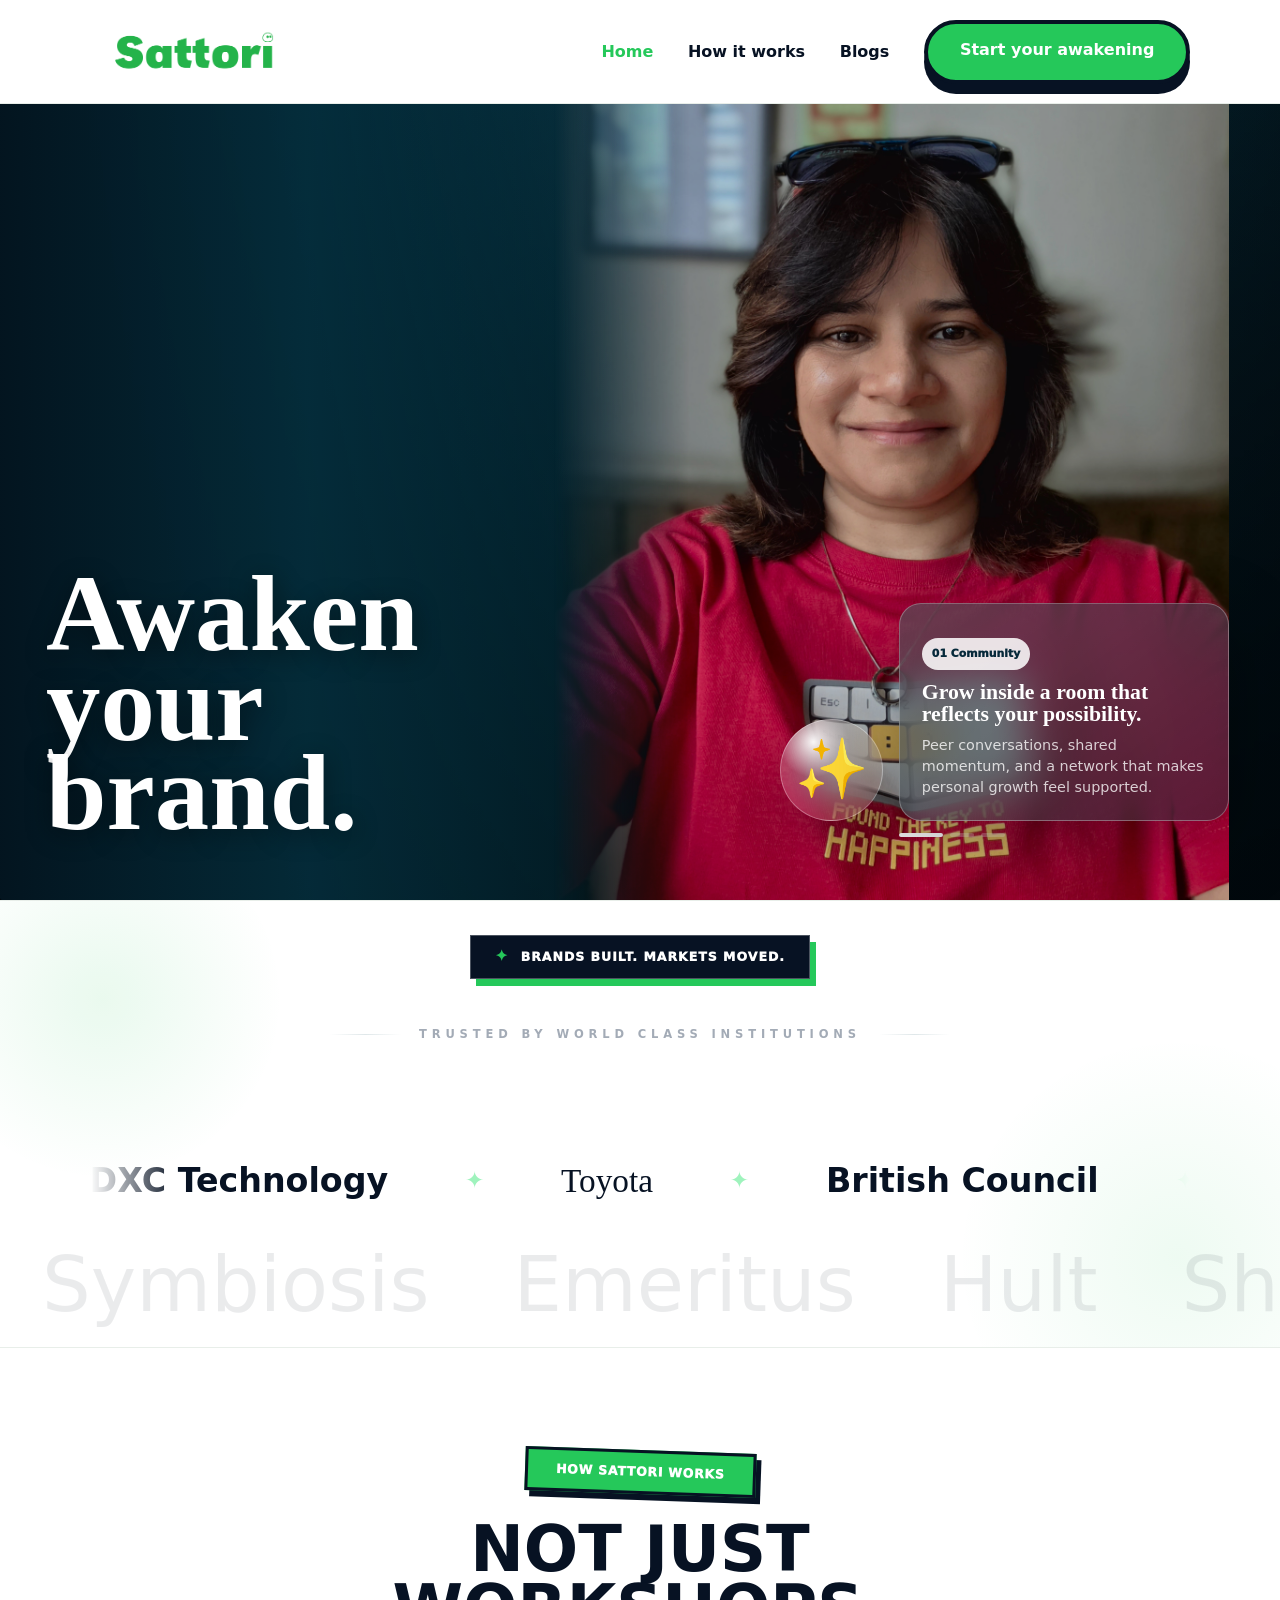
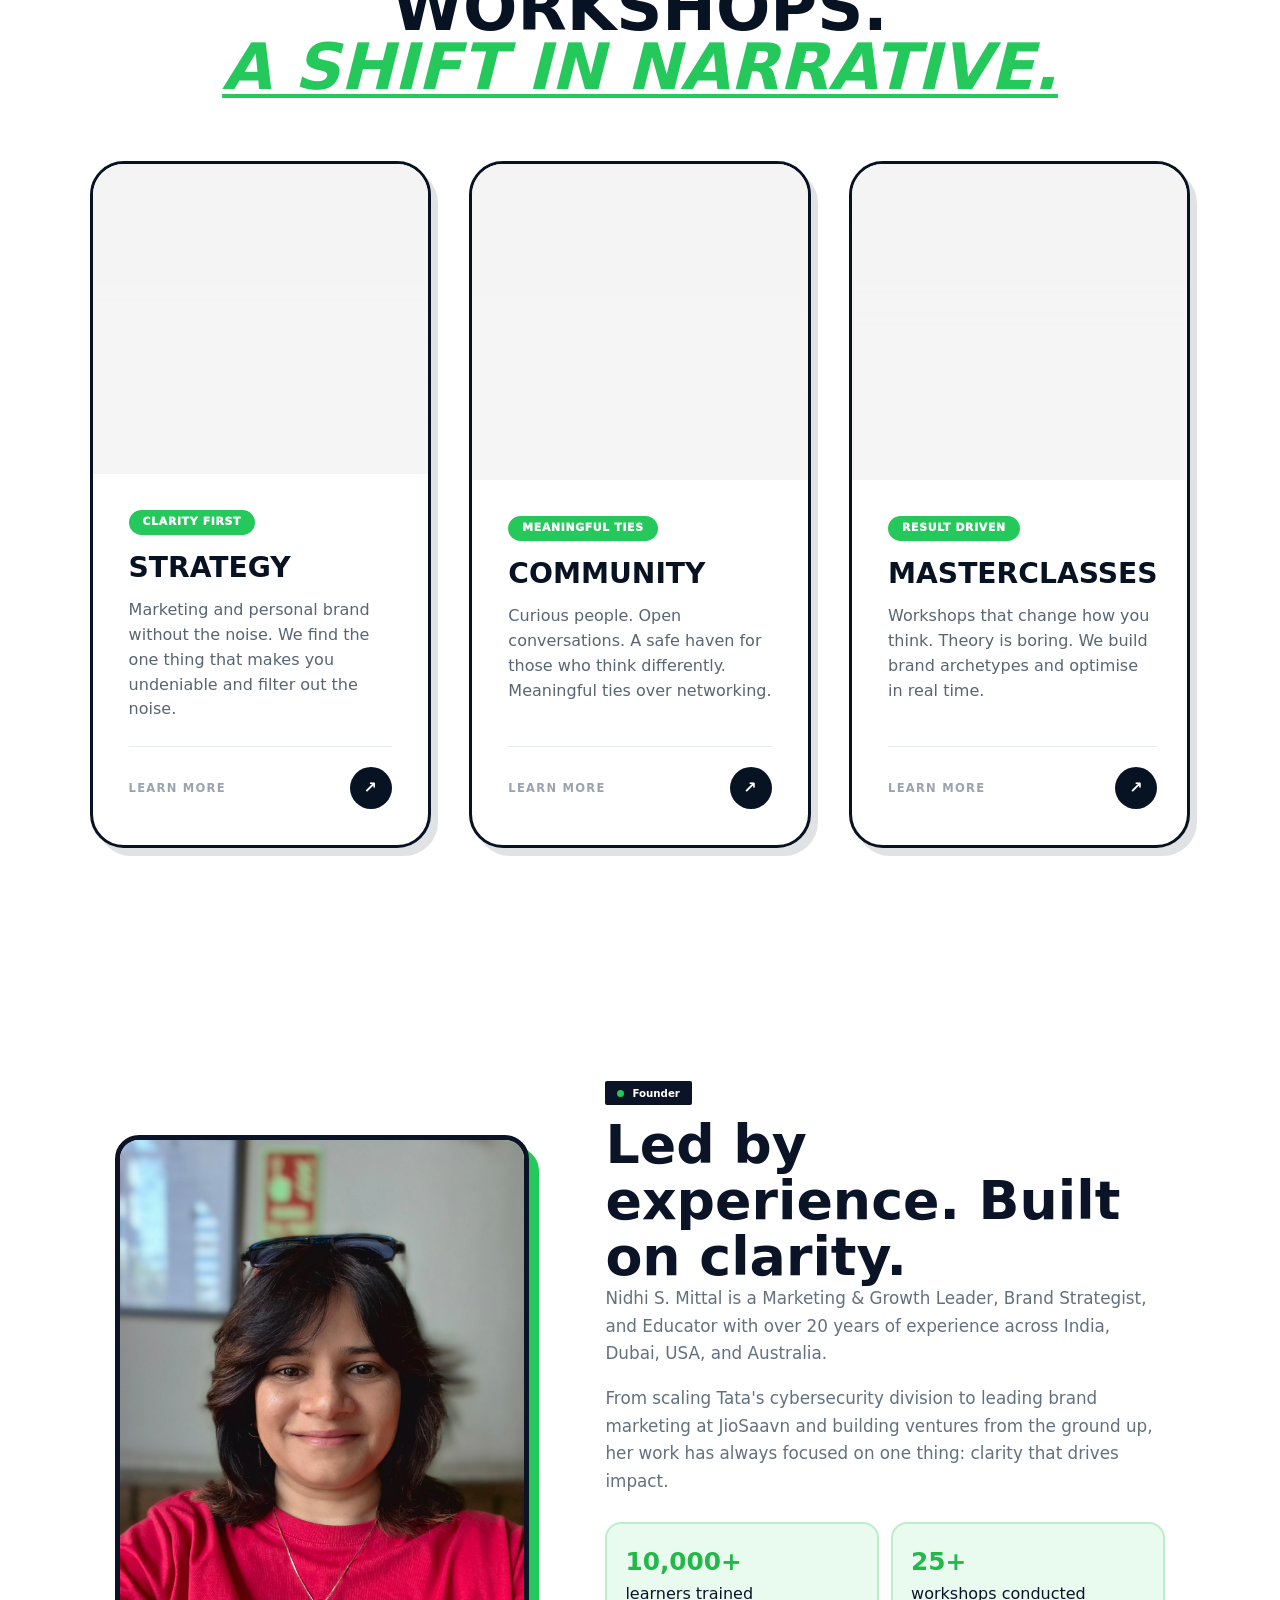
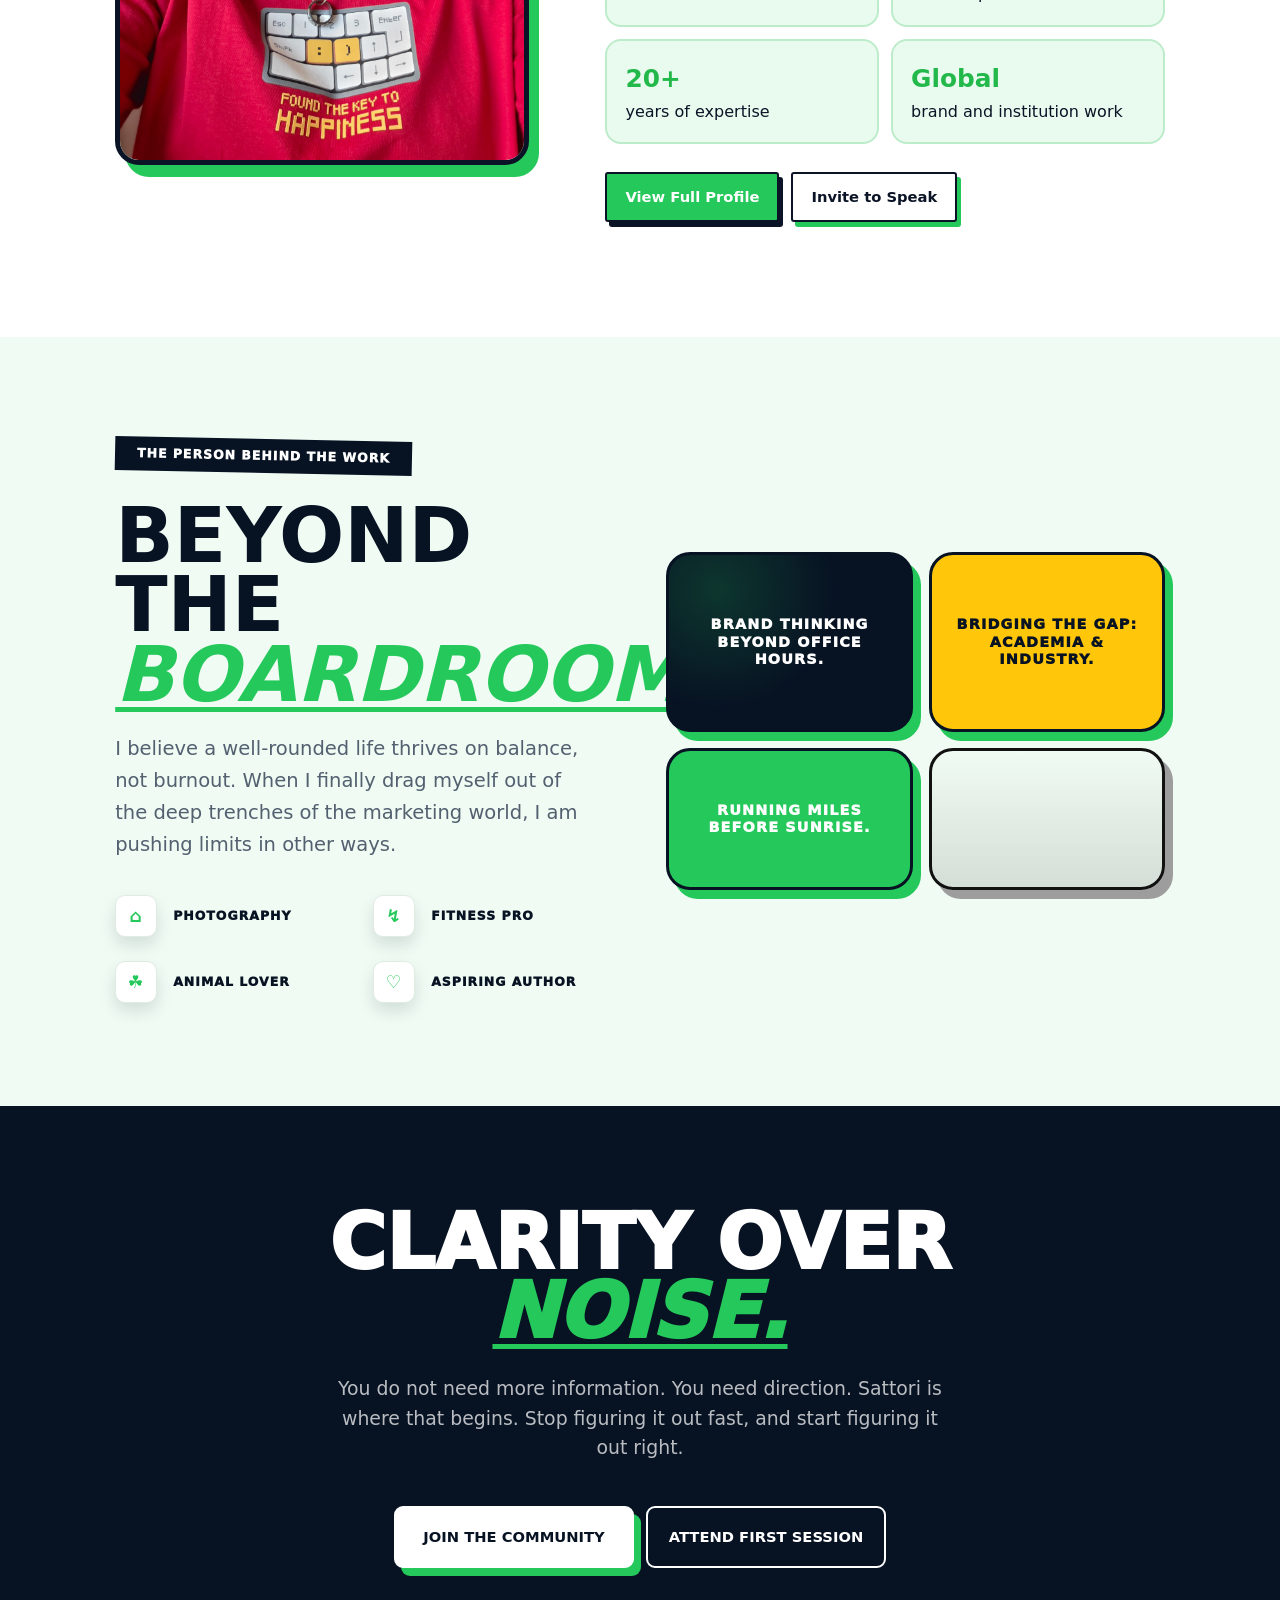
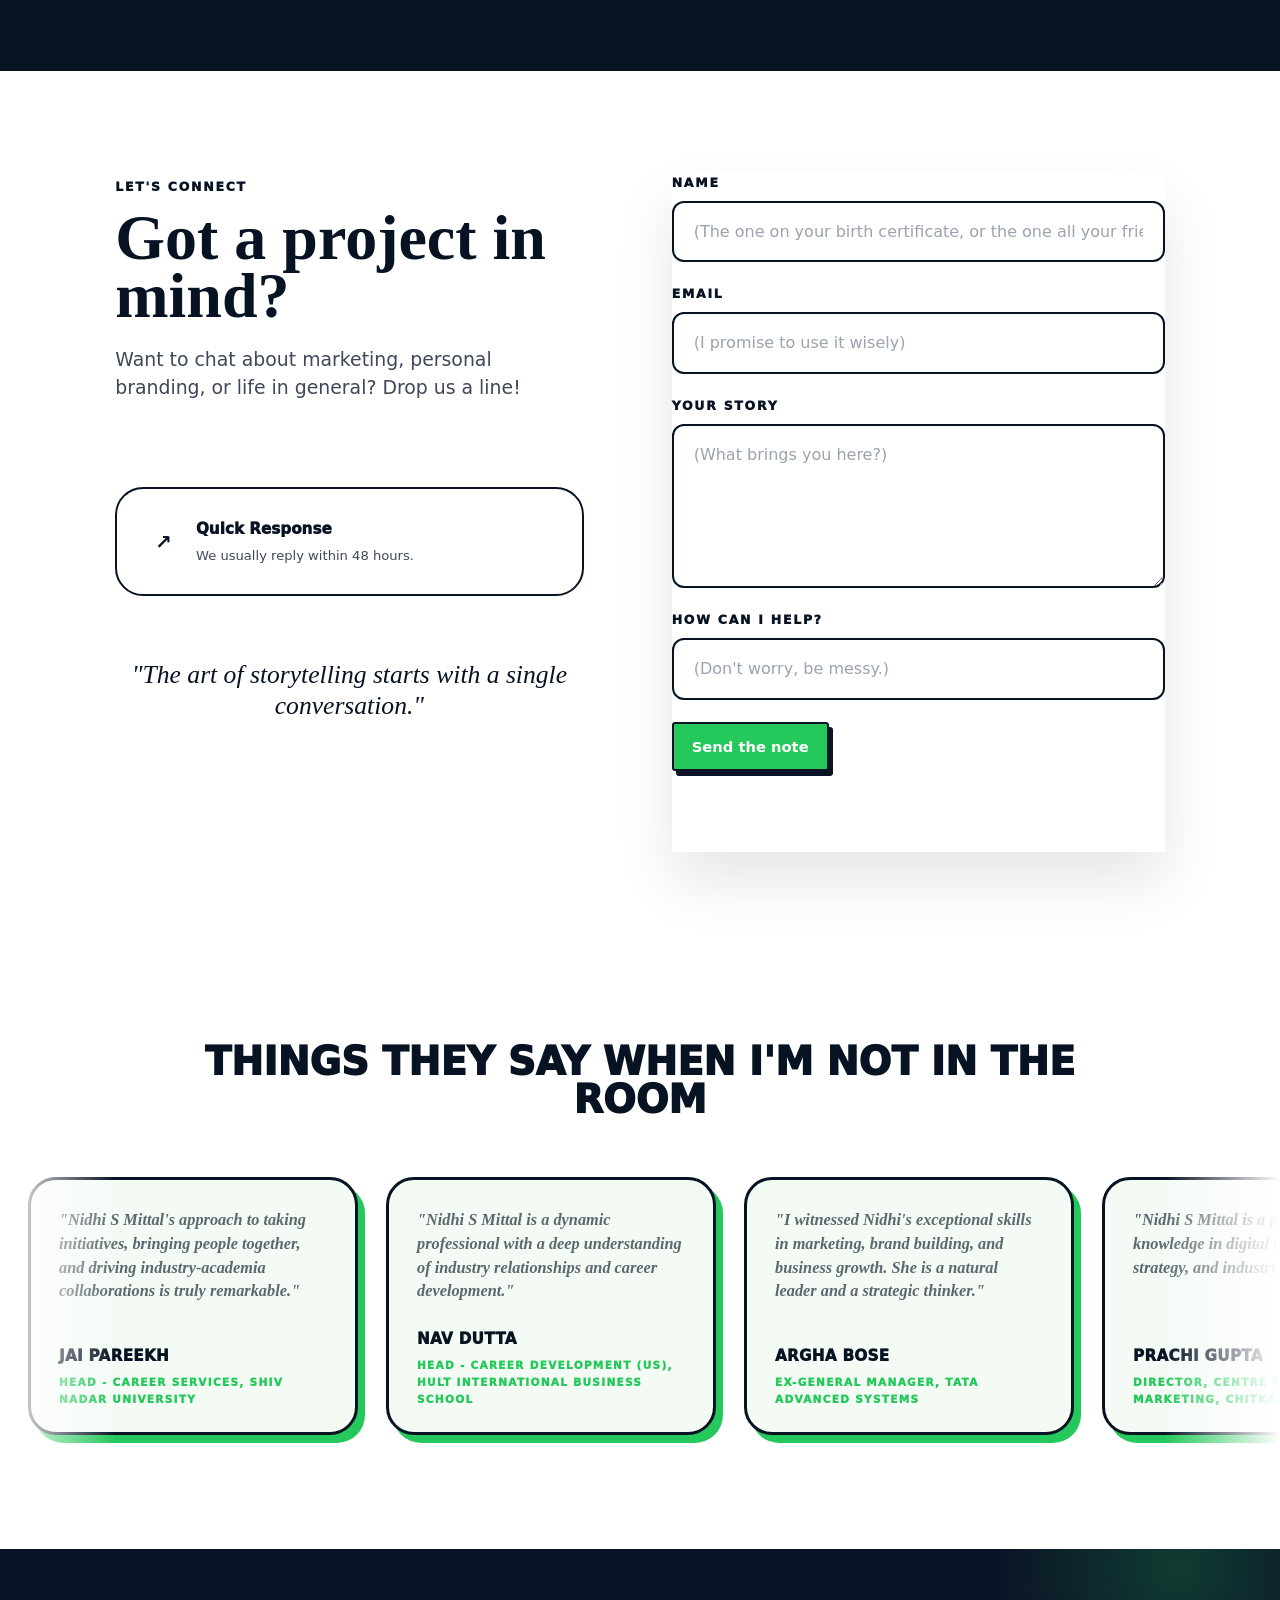
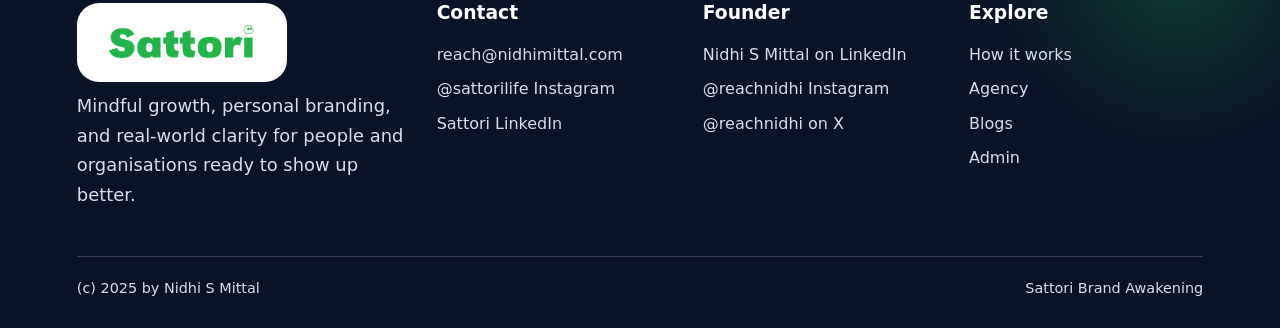
==== commit 7880e167: "Add files via upload" ====
--- a/index.html
+++ b/index.html
@@ -9,7 +9,7 @@
       content="Sattori Brand Awakening helps students, professionals, founders, and organisations build clarity, confidence, and personal brands that create visible impact."
     />
     <link rel="preconnect" href="https://images.unsplash.com" />
-    <link rel="stylesheet" href="styles.css" />
+    <link rel="stylesheet" href="styles.css?v=organized-template" />
   </head>
   <body>
     <header class="site-header" data-header>
@@ -21,27 +21,51 @@
       </button>
       <nav class="site-nav" data-nav>
         <a href="index.html" aria-current="page">Home</a>
-        <a href="#philosophy">Philosophy</a>
-        <a href="#masterclasses">Masterclasses</a>
-        <a href="#impact">Impact</a>
+        <a href="how-sattori-works.html">How it works</a>
         <a href="blogs.html">Blogs</a>
-        <a class="nav-cta" href="agency.html#work-with-us">Start Your Awakening</a>
+        <a class="nav-cta" href="agency.html#work-with-us">Start your awakening</a>
       </nav>
     </header>
 
     <main>
+      <!-- Hero / brand awakening -->
       <section class="hero full-bleed" id="home">
         <div class="hero-media" aria-hidden="true"></div>
         <div class="hero-content">
-          <p class="eyebrow">Sattori Brand Awakening</p>
+          <p class="eyebrow">Sattori brand awakening</p>
           <h1>Awaken your <span>brand.</span></h1>
           <p class="hero-copy">
             A guided digital ecosystem for people and organisations ready to turn clarity
             into visibility, presence, and real-world momentum.
           </p>
           <div class="hero-actions">
-            <a class="button primary" href="#masterclasses">Explore Masterclasses</a>
-            <a class="button secondary" href="#philosophy">See the Philosophy</a>
+            <a class="button primary" href="how-sattori-works.html#masterclasses">Explore masterclasses</a>
+            <a class="button secondary" href="how-sattori-works.html">See how it works</a>
+          </div>
+        </div>
+        <div class="hero-aspect-slider" data-hero-slider aria-label="Sattori program pillars">
+          <div class="awakening-emoji" aria-hidden="true">✨</div>
+          <div class="aspect-slides">
+            <article class="aspect-slide active" data-hero-slide>
+              <span>01 Community</span>
+              <h2>Grow inside a room that reflects your possibility.</h2>
+              <p>Peer conversations, shared momentum, and a network that makes personal growth feel supported.</p>
+            </article>
+            <article class="aspect-slide" data-hero-slide>
+              <span>02 Masterclass</span>
+              <h2>Learn from expert-led sessions built for clarity.</h2>
+              <p>High-impact modules that turn positioning, story, and presence into practical action.</p>
+            </article>
+            <article class="aspect-slide" data-hero-slide>
+              <span>03 Strategy</span>
+              <h2>Leave with a plan you can actually execute.</h2>
+              <p>Tactical frameworks, visibility systems, and a 30-60-90 day path for showing up with intent.</p>
+            </article>
+          </div>
+          <div class="aspect-dots" aria-hidden="true">
+            <span class="active" data-hero-dot></span>
+            <span data-hero-dot></span>
+            <span data-hero-dot></span>
           </div>
         </div>
         <div class="hero-card founder-hero-card" aria-label="Nidhi S Mittal, founder of Sattori">
@@ -53,210 +77,86 @@
         </div>
       </section>
 
-      <section class="quick-path">
-        <article>
-          <span>01</span>
-          <h3>Finding your edge.</h3>
-          <p>Move from scattered skills to a sharp positioning statement people can remember.</p>
+      <!-- Institution proof -->
+      <section class="interactive-proof" aria-label="Sattori institution collaborations">
+        <article class="proof-panel worked-with">
+          <div class="institution-badge">Brands built. Markets moved.</div>
+          <div class="trusted-line">
+            <span></span>
+            <p>Trusted by world class institutions</p>
+            <span></span>
+          </div>
+          <div class="logo-ghosts" aria-hidden="true">
+            <div class="logo-ghost-track">
+              <span>Symbiosis</span><span>Emeritus</span><span>Hult</span><span>Shiv Nadar University</span><span>DXC Technology</span>
+              <span>Symbiosis</span><span>Emeritus</span><span>Hult</span><span>Shiv Nadar University</span><span>DXC Technology</span>
+            </div>
+          </div>
+          <div class="institution-logos" aria-label="Worked with institutions">
+            <div class="institution-logo-track">
+              <span class="logo-item logo-dxc">DXC Technology</span>
+              <span class="logo-spark" aria-hidden="true">✦</span>
+              <span class="logo-item logo-toyota">Toyota</span>
+              <span class="logo-spark" aria-hidden="true">✦</span>
+              <span class="logo-item logo-british">British Council</span>
+              <span class="logo-spark" aria-hidden="true">✦</span>
+              <span class="logo-item logo-masters">Masters' Union</span>
+              <span class="logo-spark" aria-hidden="true">✦</span>
+              <span class="logo-item logo-hult">HULT</span>
+              <span class="logo-spark" aria-hidden="true">✦</span>
+              <span class="logo-item logo-dxc">DXC Technology</span>
+              <span class="logo-spark" aria-hidden="true">✦</span>
+              <span class="logo-item logo-toyota">Toyota</span>
+              <span class="logo-spark" aria-hidden="true">✦</span>
+              <span class="logo-item logo-british">British Council</span>
+              <span class="logo-spark" aria-hidden="true">✦</span>
+              <span class="logo-item logo-masters">Masters' Union</span>
+              <span class="logo-spark" aria-hidden="true">✦</span>
+              <span class="logo-item logo-hult">HULT</span>
+              <span class="logo-spark" aria-hidden="true">✦</span>
+            </div>
+          </div>
         </article>
-        <article class="dark">
-          <span>02</span>
-          <h3>Resume & LinkedIn mastery.</h3>
-          <p>Turn your experience into a visible, searchable, opportunity-ready professional story.</p>
-        </article>
-      </section>
-
-      <section class="logo-ticker" aria-label="Trusted by leading institutions">
-        <span>
-          <img src="assets/logos/shiv-nadar-university.jpg" alt="Shiv Nadar University" />
-          <strong>Shiv Nadar University</strong>
-        </span>
-        <span>
-          <img src="assets/logos/dxc-technology.png" alt="DXC Technology" />
-          <strong>DXC Technology</strong>
-        </span>
-        <span>
-          <img src="assets/logos/toyota.png" alt="Toyota" />
-          <strong>Toyota</strong>
-        </span>
-        <span>
-          <img src="assets/logos/symbiosis.png" alt="Symbiosis" />
-          <strong>Symbiosis</strong>
-        </span>
-        <span>
-          <img src="assets/logos/masters-union.png" alt="Masters' Union" />
-          <strong>Masters' Union</strong>
-        </span>
-        <span>
-          <img src="assets/logos/hult-international-business-school.png" alt="Hult International Business School" />
-          <strong>Hult</strong>
-        </span>
-      </section>
-
-      <section class="section intro-section" id="philosophy">
-        <div class="section-kicker">What is Sattori</div>
-        <div class="two-column">
-          <div>
-            <h2>Most people lack <em>clarity</em>, not talent.</h2>
-          </div>
-          <div class="rich-copy">
-            <p>
-              Sattori means awakening. In a world full of noise, advice, and pressure to
-              "figure it out fast," most people do not lack talent. They lack clarity.
-            </p>
-            <p>
-              You are good at what you do. But if people cannot see it, understand it, or
-              trust it, it does not create the impact it should.
-            </p>
-            <p>
-              Through intentional conversations, real-world experiences, and structured
-              workshops, Sattori helps individuals and organisations move from confusion to
-              clarity, and from invisibility to impact.
-            </p>
-          </div>
-        </div>
-      </section>
-
-      <section class="section muted">
-        <div class="section-heading">
-          <span class="section-kicker">How Sattori Works</span>
-          <h2>Four ways to build a brand that feels true and works hard.</h2>
-        </div>
-        <div class="pillar-grid">
-          <article class="pillar reveal">
-            <span>01</span>
-            <h3>Experiences</h3>
-            <p>Curated spaces for real conversations and perspective shifts. Not networking. Not lectures. Something deeper.</p>
+      </section>
+
+      <!-- Program pathways -->
+      <section class="narrative-shift" id="narrative-shift" aria-label="How Sattori works">
+        <div class="narrative-heading">
+          <a href="how-sattori-works.html">How Sattori works</a>
+          <h2>Not just workshops. <em>A shift in narrative.</em></h2>
+        </div>
+        <div class="narrative-cards">
+          <article class="narrative-card strategy-card" data-card-link="how-sattori-works.html#strategy" tabindex="0">
+            <div class="narrative-image" aria-hidden="true"></div>
+            <div class="narrative-copy">
+              <span>Clarity first</span>
+              <h3>Strategy</h3>
+              <p>Marketing and personal brand without the noise. We find the one thing that makes you undeniable and filter out the noise.</p>
+              <a href="how-sattori-works.html#strategy" aria-label="Learn more about strategy">Learn more <b>↗</b></a>
+            </div>
           </article>
-          <article class="pillar reveal">
-            <span>02</span>
-            <h3>Workshops</h3>
-            <p>Structured, high-impact sessions designed to build clarity, confidence, and personal brand.</p>
+          <article class="narrative-card community-card" data-card-link="how-sattori-works.html#community" tabindex="0">
+            <div class="narrative-image" aria-hidden="true"></div>
+            <div class="narrative-copy">
+              <span>Meaningful ties</span>
+              <h3>Community</h3>
+              <p>Curious people. Open conversations. A safe haven for those who think differently. Meaningful ties over networking.</p>
+              <a href="how-sattori-works.html#community" aria-label="Learn more about community">Learn more <b>↗</b></a>
+            </div>
           </article>
-          <article class="pillar reveal">
-            <span>03</span>
-            <h3>Community</h3>
-            <p>An ecosystem of people who think deeply, grow intentionally, and support each other beyond events.</p>
+          <article class="narrative-card masterclass-card" data-card-link="how-sattori-works.html#masterclasses" tabindex="0">
+            <div class="narrative-image" aria-hidden="true"></div>
+            <div class="narrative-copy">
+              <span>Result driven</span>
+              <h3>Masterclasses</h3>
+              <p>Workshops that change how you think. Theory is boring. We build brand archetypes and optimise in real time.</p>
+              <a href="how-sattori-works.html#masterclasses" aria-label="Learn more about masterclasses">Learn more <b>↗</b></a>
+            </div>
           </article>
-          <article class="pillar reveal">
-            <span>04</span>
-            <h3>Insights</h3>
-            <p>Ideas, reflections, and frameworks that help you think better, not faster.</p>
-          </article>
-        </div>
-      </section>
-
-      <section class="section" id="audience">
-        <div class="section-heading compact">
-          <span class="section-kicker">Who It Is For</span>
-          <h2>Built for every stage of growth.</h2>
-        </div>
-        <div class="audience-grid">
-          <button class="audience-card active" type="button" data-audience="students">
-            <strong>Students & Graduates</strong>
-            <span>Stand out before the job hunt even begins.</span>
-          </button>
-          <button class="audience-card" type="button" data-audience="professionals">
-            <strong>Working Professionals</strong>
-            <span>Build a personal brand that speaks before you do.</span>
-          </button>
-          <button class="audience-card" type="button" data-audience="founders">
-            <strong>Founders & Entrepreneurs</strong>
-            <span>Your brand is your business.</span>
-          </button>
-          <button class="audience-card" type="button" data-audience="experts">
-            <strong>Self-Employed Experts</strong>
-            <span>Turn credibility into visibility.</span>
-          </button>
-          <button class="audience-card" type="button" data-audience="women">
-            <strong>Women Entrepreneurs</strong>
-            <span>Own your voice and build authority.</span>
-          </button>
-          <button class="audience-card" type="button" data-audience="corporates">
-            <strong>Corporates & Institutions</strong>
-            <span>Equip your people with practical brand skills.</span>
-          </button>
-        </div>
-        <div class="audience-detail" data-audience-detail>
-          <p class="eyebrow">Focus Path</p>
-          <h3>LinkedIn presence, interview narrative, resume clarity, and a confident first professional story.</h3>
-        </div>
-      </section>
-
-      <section class="section workshop-section" id="masterclasses">
-        <div class="section-heading compact">
-          <span class="section-kicker">Masterclasses</span>
-          <h2>Choose the level of awakening your room needs.</h2>
-          <p>Every format is designed to move people from scattered potential to visible, credible action.</p>
-        </div>
-        <div class="masterclass-cards">
-          <article>
-            <span>01</span>
-            <h3>Resume Engineering</h3>
-            <p>Move from a list of tasks to a narrative of impact, outcomes, and credibility.</p>
-          </article>
-          <article>
-            <span>02</span>
-            <h3>LinkedIn Mastery</h3>
-            <p>Optimise your profile for recruiters, founders, collaborators, and clients.</p>
-          </article>
-          <article>
-            <span>03</span>
-            <h3>Network Strategy</h3>
-            <p>Build opportunity without feeling transactional, awkward, or noisy.</p>
-          </article>
-        </div>
-        <div class="workshop-panel">
-          <div>
-            <span class="section-kicker">Flagship Workshop</span>
-            <h2>From Bland to Brand</h2>
-            <p>
-              A high-impact personal branding masterclass designed to help you own who you
-              are and how you show up.
-            </p>
-            <blockquote>You are talented. But nobody knows it.</blockquote>
-          </div>
-          <div class="learn-list">
-            <h3>What you will learn</h3>
-            <ul>
-              <li>Build a clear personal brand identity</li>
-              <li>Optimise your LinkedIn for visibility and opportunities</li>
-              <li>Create a resume that actually gets noticed</li>
-              <li>Develop your story, communication, and presence</li>
-              <li>Build a 30-60-90 day action plan</li>
-            </ul>
-            <div class="button-row">
-              <a class="button primary" href="mailto:reach@nidhimittal.com?subject=Sattori%20Workshop%20Deck%20Request">Download Workshop Deck</a>
-              <a class="button secondary" href="agency.html#work-with-us">Enquire for Workshop</a>
-            </div>
-          </div>
-        </div>
-        <div class="format-tabs" role="tablist" aria-label="Workshop formats">
-          <button class="format-tab active" type="button" data-format="keynote">Keynote</button>
-          <button class="format-tab" type="button" data-format="intensive">1-Day Intensive</button>
-          <button class="format-tab" type="button" data-format="immersive">2-Day Immersive</button>
-        </div>
-        <div class="format-copy" data-format-copy>
-          <strong>60-90 mins</strong>
-          <span>High-energy, high-impact introduction to personal branding.</span>
-        </div>
-      </section>
-
-      <section class="section muted">
-        <div class="two-column">
-          <div>
-            <span class="section-kicker">Why Sattori Works</span>
-            <h2>This is not generic learning.</h2>
-          </div>
-          <div class="proof-stack">
-            <p>Most workshops give you information. Sattori gives you clarity.</p>
-            <p>Most spaces focus on theory. We focus on application.</p>
-            <p>Most people leave inspired. You leave with a plan.</p>
-            <p>Most communities are passive. This one stays with you.</p>
-          </div>
-        </div>
-      </section>
-
+        </div>
+      </section>
+
+      <!-- Founder -->
       <section class="section founder-section">
         <figure class="founder-image">
           <img src="assets/nidhi-s-mittal.jpg" alt="Nidhi S Mittal, founder of Sattori Brand Awakening" />
@@ -286,111 +186,137 @@
         </div>
       </section>
 
-      <section class="section trust-section" id="impact">
-        <div class="section-heading compact">
-          <span class="section-kicker">Impact</span>
-          <h2>Proof that clarity changes how people show up.</h2>
-          <p>From top B-schools to global organisations, Sattori workshops have helped thousands rethink how they show up.</p>
-        </div>
-        <div class="impact-dashboard">
-          <article>
-            <strong>10K+</strong>
-            <span>Learners trained across campuses, cohorts, and professional rooms.</span>
-          </article>
-          <article>
-            <strong>25+</strong>
-            <span>Workshops designed around personal brand, GTM, and career clarity.</span>
-          </article>
-          <article>
-            <strong>20+</strong>
-            <span>Years of brand, marketing, sales, growth, and institution experience.</span>
-          </article>
-        </div>
-        <div class="logo-strip" aria-label="Trusted by">
-          <span>Tata</span><span>JioSaavn</span><span>IIT</span><span>IIM</span><span>Emeritus</span><span>Symbiosis</span><span>Hult</span>
-        </div>
-        <div class="testimonial-marquee">
-          <div class="testimonial-track">
-            <blockquote>"I walked in with a resume. I left with a brand." <cite>MBA Participant</cite></blockquote>
-            <blockquote>"A rare mix of strategy, warmth, and execution clarity." <cite>Workshop Attendee</cite></blockquote>
-            <blockquote>"The session made visibility feel practical, not performative." <cite>Founder Cohort Member</cite></blockquote>
-          </div>
-        </div>
-      </section>
-
-      <section class="section experiences-section" id="experiences">
-        <div class="section-heading compact">
-          <span class="section-kicker">Experiences</span>
-          <h2>Step into Sattori.</h2>
-          <p>Join conversations and experiences designed to shift how you think and act.</p>
-        </div>
-        <div class="experience-grid">
-          <article>
-            <span>🌿</span>
-            <h3>Clarity Circles</h3>
-            <p>Small-group conversations for people building the next version of their work and identity.</p>
-          </article>
-          <article>
-            <span>✨</span>
-            <h3>Brand Awakening Labs</h3>
-            <p>Hands-on sessions to sharpen positioning, story, profile, and content direction.</p>
-          </article>
-          <article>
-            <span>🤝</span>
-            <h3>Community Salons</h3>
-            <p>Warm, thoughtful gatherings for founders, professionals, students, and women entrepreneurs.</p>
-          </article>
-        </div>
-        <div class="center-action">
-          <a class="button primary" href="agency.html#work-with-us">View All Experiences</a>
-        </div>
-      </section>
-
+      <!-- Founder personality -->
+      <section class="beyond-boardroom" aria-label="The person behind the work">
+        <div class="beyond-copy">
+          <span class="tilt-label">The person behind the work</span>
+          <h2>Beyond the <em>boardroom.</em></h2>
+          <p>
+            I believe a well-rounded life thrives on balance, not burnout. When I finally
+            drag myself out of the deep trenches of the marketing world, I am pushing
+            limits in other ways.
+          </p>
+          <div class="beyond-tags">
+            <span><b>⌂</b> Photography</span>
+            <span><b>↯</b> Fitness pro</span>
+            <span><b>☘</b> Animal lover</span>
+            <span><b>♡</b> Aspiring author</span>
+          </div>
+        </div>
+        <div class="beyond-tiles" aria-hidden="true">
+          <article class="beyond-tile dark-tile">Brand thinking beyond office hours.</article>
+          <article class="beyond-tile yellow-tile">Bridging the gap: academia & industry.</article>
+          <article class="beyond-tile green-tile">Running miles before sunrise.</article>
+          <article class="beyond-tile image-tile"></article>
+        </div>
+      </section>
+
+      <!-- Primary call to action -->
       <section class="section community-cta">
         <div>
-          <h2>If you have been looking for clarity, not noise.</h2>
-          <p>You do not need more information. You need direction. Sattori is where that begins.</p>
+          <h2>Clarity over <em>noise.</em></h2>
+          <p>
+            You do not need more information. You need direction. Sattori is where
+            that begins. Stop figuring it out fast, and start figuring it out right.
+          </p>
         </div>
         <div class="button-row">
-          <a class="button primary" href="mailto:reach@nidhimittal.com?subject=Join%20Sattori%20Community">Join the Community</a>
-          <a class="button secondary" href="#experiences">Attend Your First Session</a>
-        </div>
-      </section>
-
-      <section class="section insights-preview">
-        <div class="section-heading compact">
-          <span class="section-kicker">Insights</span>
-          <h2>Think better.</h2>
-        </div>
-        <div class="blog-grid">
-          <a class="blog-card" href="blogs.html#visibility">
-            <span>Personal Brand Building</span>
-            <h3>Why talent without visibility is invisible</h3>
-            <p>A practical note on showing your work without losing your voice.</p>
-          </a>
-          <a class="blog-card" href="blogs.html#figuring-out-fast">
-            <span>Nidhi's Journal Entries</span>
-            <h3>The myth of "figuring it out fast"</h3>
-            <p>Growth rarely arrives as a straight line. Clarity can still be designed.</p>
-          </a>
-          <a class="blog-card" href="blogs.html#golgappa">
-            <span>Marketing Mastery</span>
-            <h3>GTM lessons from Golgappa</h3>
-            <p>Hyper-localisation, pricing, distribution, and word-of-mouth in one street-side masterclass.</p>
-          </a>
-        </div>
-      </section>
+          <a class="button primary" href="mailto:reach@nidhimittal.com?subject=Join%20Sattori%20Community">Join the community</a>
+          <a class="button secondary" href="agency.html#work-with-us">Attend first session</a>
+        </div>
+      </section>
+
+      <!-- Contact -->
+      <section class="project-contact" aria-label="Project enquiry">
+        <div class="project-contact-copy">
+          <span>Let's connect</span>
+          <h2>Got a project in mind?</h2>
+          <p>Want to chat about marketing, personal branding, or life in general? Drop us a line!</p>
+          <div class="quick-response">
+            <b>↗</b>
+            <div>
+              <strong>Quick Response</strong>
+              <small>We usually reply within 48 hours.</small>
+            </div>
+          </div>
+          <blockquote>"The art of storytelling starts with a single conversation."</blockquote>
+        </div>
+        <form class="project-form" data-contact-form>
+          <label>
+            <span>Name</span>
+            <input type="text" name="name" placeholder="(The one on your birth certificate, or the one all your friends call you!)" required />
+          </label>
+          <label>
+            <span>Email</span>
+            <input type="email" name="email" placeholder="(I promise to use it wisely)" required />
+          </label>
+          <label>
+            <span>Your story</span>
+            <textarea name="message" rows="5" placeholder="(What brings you here?)" required></textarea>
+          </label>
+          <label>
+            <span>How can I help?</span>
+            <input type="text" name="service" placeholder="(Don't worry, be messy.)" />
+          </label>
+          <button class="button primary" type="submit">Send the note</button>
+          <p data-contact-message aria-live="polite"></p>
+        </form>
+      </section>
+
+      <!-- Testimonials -->
+      <section class="impact-stories" aria-label="Testimonials">
+        <div class="impact-stories-heading">
+          <h2>Things they say when I'm not in the room</h2>
+        </div>
+        <div class="impact-story-marquee" aria-hidden="true">
+          <div class="impact-story-track">
+            <article>
+              <p>"Nidhi S Mittal's approach to taking initiatives, bringing people together, and driving industry-academia collaborations is truly remarkable."</p>
+              <strong>Jai Pareekh</strong>
+              <span>Head - Career Services, Shiv Nadar University</span>
+            </article>
+            <article>
+              <p>"Nidhi S Mittal is a dynamic professional with a deep understanding of industry relationships and career development."</p>
+              <strong>Nav Dutta</strong>
+              <span>Head - Career Development (US), Hult International Business School</span>
+            </article>
+            <article>
+              <p>"I witnessed Nidhi's exceptional skills in marketing, brand building, and business growth. She is a natural leader and a strategic thinker."</p>
+              <strong>Argha Bose</strong>
+              <span>Ex-General Manager, Tata Advanced Systems</span>
+            </article>
+            <article>
+              <p>"Nidhi S Mittal is a powerhouse of knowledge in digital marketing, strategy, and industry engagement."</p>
+              <strong>Prachi Gupta</strong>
+              <span>Director, Centre for Digital Marketing, Chitkara University</span>
+            </article>
+            <article>
+              <p>"Nidhi S Mittal's approach to taking initiatives, bringing people together, and driving industry-academia collaborations is truly remarkable."</p>
+              <strong>Jai Pareekh</strong>
+              <span>Head - Career Services, Shiv Nadar University</span>
+            </article>
+            <article>
+              <p>"Nidhi S Mittal is a dynamic professional with a deep understanding of industry relationships and career development."</p>
+              <strong>Nav Dutta</strong>
+              <span>Head - Career Development (US), Hult International Business School</span>
+            </article>
+            <article>
+              <p>"I witnessed Nidhi's exceptional skills in marketing, brand building, and business growth. She is a natural leader and a strategic thinker."</p>
+              <strong>Argha Bose</strong>
+              <span>Ex-General Manager, Tata Advanced Systems</span>
+            </article>
+            <article>
+              <p>"Nidhi S Mittal is a powerhouse of knowledge in digital marketing, strategy, and industry engagement."</p>
+              <strong>Prachi Gupta</strong>
+              <span>Director, Centre for Digital Marketing, Chitkara University</span>
+            </article>
+          </div>
+        </div>
+      </section>
+
     </main>
 
     <footer class="site-footer" id="contact">
-      <div class="footer-newsletter">
-        <h2>No spam. Just clarity.</h2>
-        <form data-newsletter>
-          <input type="email" name="email" placeholder="Email address" aria-label="Email address" required />
-          <button class="button primary" type="submit">Join Newsletter</button>
-        </form>
-        <p data-newsletter-message aria-live="polite"></p>
-      </div>
       <div class="footer-grid">
         <div>
           <a class="brand-mark footer-brand" href="index.html">
@@ -412,12 +338,10 @@
         </div>
         <div>
           <h3>Explore</h3>
-          <a href="index.html#philosophy">Philosophy</a>
-          <a href="index.html#masterclasses">Masterclasses</a>
-          <a href="index.html#impact">Impact</a>
-          <a href="index.html#experiences">Experiences</a>
+          <a href="how-sattori-works.html">How it works</a>
           <a href="agency.html">Agency</a>
           <a href="blogs.html">Blogs</a>
+          <a href="admin.html">Admin</a>
         </div>
       </div>
       <div class="footer-bottom">
--- a/styles.css
+++ b/styles.css
@@ -19,6 +19,10 @@
   box-sizing: border-box;
 }
 
+[hidden] {
+  display: none !important;
+}
+
 html {
   scroll-behavior: smooth;
 }
@@ -615,8 +619,7 @@
 }
 
 .community-cta,
-.writer-corner,
-.newsletter-band {
+.writer-corner {
   display: flex;
   align-items: center;
   justify-content: space-between;
@@ -628,9 +631,7 @@
 .community-cta h2,
 .community-cta p,
 .writer-corner h2,
-.writer-corner p,
-.newsletter-band h2,
-.newsletter-band p {
+.writer-corner p {
   color: var(--white);
 }
 
@@ -902,11 +903,6 @@
 
 .article-card.hidden {
   display: none;
-}
-
-.newsletter-band {
-  display: grid;
-  grid-template-columns: 0.9fr 1.1fr;
 }
 
 .reveal {
@@ -952,8 +948,7 @@
   .founder-section,
   .service-row,
   .contact-panel,
-  .footer-newsletter,
-  .newsletter-band {
+  .footer-newsletter {
     grid-template-columns: 1fr;
   }
 
@@ -1056,9 +1051,9 @@
 .site-nav {
   gap: 22px;
   color: var(--ink);
-  font-size: 0.72rem;
-  font-weight: 900;
-  text-transform: uppercase;
+  font-size: 0.86rem;
+  font-weight: 750;
+  text-transform: none;
 }
 
 .quick-path {
@@ -1168,8 +1163,8 @@
   min-height: 42px;
   padding: 11px 18px;
   border-radius: 3px;
-  font-size: 0.78rem;
-  text-transform: uppercase;
+  font-size: 0.92rem;
+  text-transform: none;
   letter-spacing: 0;
 }
 
@@ -1213,6 +1208,7 @@
   font-size: 0.64rem;
   line-height: 1;
   letter-spacing: 0;
+  text-transform: none;
 }
 
 .eyebrow::before,
@@ -1232,17 +1228,22 @@
 h2,
 h3 {
   color: var(--ink);
-  font-weight: 950;
-  letter-spacing: -0.02em;
-  text-transform: uppercase;
+  font-weight: 850;
+  letter-spacing: 0;
+  text-transform: none;
+}
+
+p {
+  font-size: clamp(1rem, 0.4vw + 0.92rem, 1.12rem);
+  line-height: 1.65;
 }
 
 .hero h1 {
-  max-width: 560px;
-  margin: 18px 0 16px;
+  max-width: 620px;
+  margin: 18px 0 18px;
   color: var(--ink);
-  font-size: clamp(4.4rem, 9vw, 8.7rem);
-  line-height: 0.84;
+  font-size: clamp(3.4rem, 7vw, 6.4rem);
+  line-height: 0.96;
 }
 
 .hero h1 span,
@@ -1254,10 +1255,10 @@
 }
 
 .hero-copy {
-  max-width: 490px;
+  max-width: 560px;
   color: var(--muted);
-  font-size: 1rem;
-  line-height: 1.45;
+  font-size: clamp(1.08rem, 0.7vw + 0.95rem, 1.28rem);
+  line-height: 1.58;
 }
 
 .hero .button.primary {
@@ -1358,15 +1359,15 @@
 
 .section h2,
 .page-hero h1 {
-  font-size: clamp(2.6rem, 6vw, 5.9rem);
-  line-height: 0.9;
+  font-size: clamp(2.1rem, 4.2vw, 4.3rem);
+  line-height: 1.04;
 }
 
 .rich-copy,
 .founder-copy p,
 .section-heading p {
   color: var(--muted);
-  line-height: 1.55;
+  line-height: 1.65;
 }
 
 .pillar,
@@ -1438,7 +1439,6 @@
 .workshop-panel,
 .community-cta,
 .writer-corner,
-.newsletter-band,
 .site-footer {
   background:
     radial-gradient(circle at 92% 5%, rgba(37, 200, 90, 0.22), transparent 180px),
@@ -1499,8 +1499,7 @@
 }
 
 .community-cta,
-.writer-corner,
-.newsletter-band {
+.writer-corner {
   border-radius: 0;
 }
 
@@ -1549,8 +1548,8 @@
 .recommendation p {
   color: var(--ink);
   font-family: inherit;
-  font-weight: 950;
-  text-transform: uppercase;
+  font-weight: 750;
+  text-transform: none;
 }
 
 .slider-controls button {
@@ -1612,7 +1611,7 @@
   }
 
   .hero h1 {
-    font-size: clamp(3.9rem, 18vw, 5.8rem);
+    font-size: clamp(3rem, 14vw, 4.4rem);
   }
 
   .hero-card {
@@ -1628,7 +1627,7 @@
 
   .section h2,
   .page-hero h1 {
-    font-size: clamp(2.6rem, 13vw, 4.2rem);
+    font-size: clamp(2rem, 9vw, 3.1rem);
   }
 }
 
@@ -1701,14 +1700,14 @@
   color: var(--green-500);
   font-size: 0.68rem;
   font-weight: 950;
-  text-transform: uppercase;
+  text-transform: none;
 }
 
 .founder-hero-label strong {
   margin-top: 4px;
-  font-size: 1.7rem;
+  font-size: 1.45rem;
   line-height: 1;
-  text-transform: uppercase;
+  text-transform: none;
 }
 
 .app-preview::after {
@@ -1828,10 +1827,172 @@
   color: var(--muted);
 }
 
+.admin-main {
+  min-height: calc(100vh - 86px);
+}
+
+.admin-hero {
+  min-height: 48vh;
+}
+
+.admin-footer {
+  display: flex;
+  flex-wrap: wrap;
+  align-items: center;
+  justify-content: center;
+  gap: 14px 18px;
+  min-height: 86px;
+  padding: 18px clamp(20px, 5vw, 64px);
+  color: var(--muted);
+  background: #fff;
+  border-top: 2px solid var(--line);
+}
+
+.admin-footer .footer-brand {
+  width: 112px;
+  min-width: 112px;
+}
+
+.admin-footer a:not(.brand-mark) {
+  color: var(--ink);
+  font-weight: 800;
+  border-bottom: 2px solid var(--green-500);
+}
+
+.admin-login-section {
+  display: grid;
+  place-items: center;
+}
+
+.admin-login {
+  width: min(520px, 100%);
+  padding: clamp(24px, 4vw, 40px);
+  background: #fff;
+  border: 3px solid var(--ink);
+  border-radius: var(--radius);
+  box-shadow: 7px 8px 0 var(--green-500);
+}
+
+.admin-login h2 {
+  margin: 18px 0 20px;
+  font-size: clamp(1.8rem, 3vw, 2.8rem);
+  line-height: 1.05;
+}
+
+.admin-login label {
+  display: grid;
+  gap: 8px;
+  margin-bottom: 18px;
+  font-weight: 800;
+}
+
+.admin-login [data-login-message] {
+  min-height: 1.5em;
+  margin: 14px 0 0;
+  color: #b42318;
+}
+
+.admin-shell {
+  display: grid;
+  grid-template-columns: minmax(0, 1.05fr) minmax(320px, 0.95fr);
+  gap: clamp(24px, 4vw, 52px);
+  align-items: start;
+}
+
+.admin-editor,
+.admin-panel,
+.admin-post {
+  border: 3px solid var(--ink);
+  border-radius: var(--radius);
+  box-shadow: 7px 8px 0 var(--green-500);
+}
+
+.admin-editor,
+.admin-panel {
+  padding: clamp(22px, 3vw, 34px);
+  background: #fff;
+}
+
+.field-grid {
+  display: grid;
+  grid-template-columns: repeat(2, minmax(0, 1fr));
+  gap: 16px;
+}
+
+.admin-editor label {
+  display: grid;
+  gap: 8px;
+  margin-bottom: 16px;
+  color: var(--ink);
+  font-weight: 800;
+}
+
+.admin-editor label span {
+  font-size: 0.92rem;
+}
+
+.admin-editor textarea {
+  resize: vertical;
+}
+
+.admin-actions,
+.admin-post-actions {
+  display: flex;
+  flex-wrap: wrap;
+  gap: 12px;
+  align-items: center;
+}
+
+.admin-post-list {
+  display: grid;
+  gap: 18px;
+}
+
+.admin-post {
+  display: grid;
+  gap: 18px;
+  padding: 20px;
+  background: var(--sage);
+  box-shadow: 5px 6px 0 var(--green-500);
+}
+
+.admin-post span {
+  display: block;
+  margin-bottom: 8px;
+  color: var(--green-500);
+  font-size: 0.82rem;
+  font-weight: 850;
+}
+
+.admin-post h3 {
+  margin-bottom: 8px;
+  font-size: clamp(1.25rem, 1.4vw, 1.7rem);
+  line-height: 1.15;
+}
+
+.admin-post p,
+.admin-empty,
+[data-admin-message] {
+  color: var(--muted);
+}
+
+.danger-link {
+  color: #b42318;
+}
+
+.live-posts {
+  display: contents;
+}
+
 @media (max-width: 980px) {
   .impact-dashboard {
     grid-template-columns: repeat(2, minmax(0, 1fr));
   }
+
+  .admin-shell,
+  .field-grid {
+    grid-template-columns: 1fr;
+  }
 }
 
 @media (max-width: 640px) {
@@ -1847,3 +2008,1364 @@
     grid-template-columns: 1fr;
   }
 }
+
+/* Editorial homepage hero */
+body:has(.hero#home) .site-header {
+  position: fixed;
+  inset: 0 0 auto;
+  z-index: 40;
+  min-height: 104px;
+  padding: 16px clamp(26px, 7vw, 148px);
+  background: #ffffff;
+  border-bottom: 1px solid #e8eee9;
+  backdrop-filter: none;
+}
+
+body:has(.hero#home) .brand-mark {
+  width: 210px;
+  min-width: 210px;
+}
+
+body:has(.hero#home) .brand-mark img {
+  filter: none;
+}
+
+body:has(.hero#home) .site-nav {
+  gap: clamp(24px, 2.7vw, 44px);
+  color: #071223;
+  font-size: clamp(1rem, 1.1vw, 1.22rem);
+  font-weight: 900;
+  text-shadow: none;
+}
+
+body:has(.hero#home) .site-nav a[aria-current="page"] {
+  color: var(--green-500);
+}
+
+body:has(.hero#home) .nav-cta {
+  min-height: 64px;
+  padding: 18px 32px !important;
+  color: #ffffff;
+  background: var(--green-500);
+  border: 4px solid #071223;
+  border-radius: 999px;
+  box-shadow: 0 10px 0 #071223;
+  line-height: 1;
+}
+
+.hero#home {
+  min-height: 100vh;
+  display: flex;
+  align-items: flex-end;
+  isolation: isolate;
+  padding: clamp(140px, 18vh, 210px) clamp(24px, 3.8vw, 46px) clamp(34px, 7vh, 78px);
+  color: #ffffff;
+  background: #06293a;
+}
+
+.hero#home .hero-media {
+  z-index: 0;
+  background:
+    linear-gradient(90deg, rgba(2, 22, 34, 0.98) 0%, rgba(5, 48, 64, 0.86) 36%, rgba(5, 48, 64, 0.36) 66%, rgba(4, 21, 30, 0.68) 100%),
+    radial-gradient(circle at 56% 8%, rgba(255, 255, 255, 0.2), transparent 22rem),
+    linear-gradient(135deg, #042233, #085468 52%, #06141e);
+}
+
+.hero#home .hero-media::after {
+  display: block;
+  background:
+    linear-gradient(180deg, rgba(0, 0, 0, 0.04), rgba(0, 0, 0, 0.58)),
+    linear-gradient(90deg, rgba(0, 0, 0, 0.58), transparent 48%);
+  mask-image: none;
+}
+
+.hero#home .hero-content {
+  position: relative;
+  z-index: 2;
+  width: min(720px, 100%);
+}
+
+.hero#home .eyebrow,
+.hero#home .hero-copy,
+.hero#home .hero-actions {
+  display: none;
+}
+
+.hero#home h1 {
+  max-width: 540px;
+  margin: 0;
+  color: #ffffff;
+  font-family: Georgia, "Times New Roman", serif;
+  font-size: clamp(3.8rem, 8.5vw, 8.9rem);
+  font-weight: 800;
+  line-height: 0.82;
+  letter-spacing: 0;
+  text-shadow: 0 5px 26px rgba(0, 0, 0, 0.44);
+}
+
+.hero#home h1 span {
+  display: block;
+  color: #ffffff;
+  font-style: normal;
+}
+
+.hero#home .founder-hero-card {
+  position: absolute;
+  inset: 0;
+  z-index: 1;
+  width: 100%;
+  min-height: 100%;
+  border: 0;
+  border-radius: 0;
+  box-shadow: none;
+  background: transparent;
+}
+
+.hero#home .founder-hero-card img {
+  position: absolute;
+  right: clamp(0px, 4vw, 58px);
+  bottom: 0;
+  width: auto;
+  height: 100%;
+  min-height: 100vh;
+  max-width: none;
+  object-fit: contain;
+  object-position: center bottom;
+  filter: saturate(0.9) contrast(1.04) brightness(0.82);
+  mask-image: linear-gradient(90deg, transparent 0%, #000 20%, #000 100%);
+}
+
+.hero#home .founder-hero-card::before {
+  content: "";
+  display: block;
+  position: absolute;
+  inset: 0;
+  background:
+    linear-gradient(90deg, rgba(3, 21, 32, 0.98) 0%, rgba(5, 51, 67, 0.82) 24%, rgba(5, 51, 67, 0.22) 62%, rgba(4, 17, 25, 0.42) 100%),
+    linear-gradient(180deg, rgba(0, 0, 0, 0.18), rgba(0, 0, 0, 0.7));
+}
+
+.hero#home .founder-hero-card::after,
+.hero#home .founder-hero-label {
+  display: none;
+}
+
+.hero-aspect-slider {
+  position: absolute;
+  right: clamp(22px, 4vw, 58px);
+  bottom: clamp(34px, 7vh, 78px);
+  z-index: 3;
+  display: grid;
+  grid-template-columns: auto minmax(240px, 330px);
+  gap: 16px;
+  align-items: end;
+  color: #ffffff;
+}
+
+.awakening-emoji {
+  display: grid;
+  place-items: center;
+  width: clamp(72px, 8vw, 112px);
+  aspect-ratio: 1;
+  font-size: clamp(2.4rem, 4.6vw, 4.2rem);
+  line-height: 1;
+  background:
+    radial-gradient(circle at 32% 22%, rgba(255, 255, 255, 0.95), rgba(255, 255, 255, 0.08) 34%, transparent 68%),
+    rgba(255, 255, 255, 0.12);
+  border: 1px solid rgba(255, 255, 255, 0.32);
+  border-radius: 999px;
+  box-shadow: 0 24px 58px rgba(0, 0, 0, 0.32);
+  backdrop-filter: blur(18px);
+}
+
+.aspect-slides {
+  position: relative;
+  min-height: 218px;
+  overflow: hidden;
+  border: 1px solid rgba(255, 255, 255, 0.28);
+  border-radius: 22px;
+  background:
+    linear-gradient(145deg, rgba(255, 255, 255, 0.18), rgba(255, 255, 255, 0.06)),
+    rgba(5, 22, 31, 0.54);
+  box-shadow: 0 24px 72px rgba(0, 0, 0, 0.34);
+  backdrop-filter: blur(20px);
+}
+
+.aspect-slide {
+  position: absolute;
+  inset: 0;
+  display: grid;
+  align-content: end;
+  padding: 22px;
+  opacity: 0;
+  transform: translateX(34px);
+  transition: opacity 520ms ease, transform 520ms ease;
+}
+
+.aspect-slide.active {
+  opacity: 1;
+  transform: translateX(0);
+}
+
+.aspect-slide span {
+  width: fit-content;
+  margin-bottom: 12px;
+  padding: 7px 10px;
+  color: #06293a;
+  background: rgba(255, 255, 255, 0.86);
+  border-radius: 999px;
+  font-size: 0.68rem;
+  font-weight: 950;
+}
+
+.aspect-slide h2 {
+  margin-bottom: 10px;
+  color: #ffffff;
+  font-family: Georgia, "Times New Roman", serif;
+  font-size: clamp(1.35rem, 1.7vw, 1.9rem);
+  line-height: 1;
+}
+
+.aspect-slide p {
+  margin: 0;
+  color: rgba(255, 255, 255, 0.78);
+  font-size: 0.9rem;
+  line-height: 1.45;
+}
+
+.aspect-dots {
+  grid-column: 2;
+  display: flex;
+  gap: 7px;
+  margin-top: -4px;
+}
+
+.aspect-dots span {
+  width: 24px;
+  height: 4px;
+  background: rgba(255, 255, 255, 0.28);
+  border-radius: 999px;
+  transition: width 320ms ease, background 320ms ease;
+}
+
+.aspect-dots span.active {
+  width: 44px;
+  background: #ffffff;
+}
+
+body:has(.hero#home) .quick-path {
+  padding-top: clamp(42px, 6vw, 76px);
+}
+
+@media (max-width: 980px) {
+  body:has(.hero#home) .site-header {
+    min-height: 92px;
+  }
+
+  body:has(.hero#home) .menu-toggle {
+    display: block;
+    border-color: #d7e0dc;
+    background: #ffffff;
+    border-radius: 999px;
+  }
+
+  body:has(.hero#home) .menu-toggle span {
+    background: #071223;
+  }
+
+  body:has(.hero#home) .site-nav {
+    inset: 92px 14px auto;
+    color: var(--ink);
+    text-shadow: none;
+  }
+
+  body:has(.hero#home) .nav-cta {
+    color: #ffffff;
+  }
+
+  .hero#home {
+    padding-top: 160px;
+  }
+
+  .hero-aspect-slider {
+    right: 22px;
+    bottom: 26px;
+    grid-template-columns: 1fr;
+    width: min(330px, calc(100% - 44px));
+  }
+
+  .awakening-emoji {
+    justify-self: end;
+    width: 74px;
+  }
+
+  .aspect-dots {
+    grid-column: 1;
+  }
+}
+
+@media (max-width: 640px) {
+  body:has(.hero#home) .brand-mark {
+    width: 146px;
+    min-width: 146px;
+  }
+
+  .hero#home {
+    min-height: 100vh;
+    padding: 128px 22px 260px;
+  }
+
+  .hero#home h1 {
+    font-size: clamp(3.6rem, 16vw, 5.4rem);
+    max-width: 340px;
+  }
+
+  .hero#home .founder-hero-card img {
+    right: -120px;
+    object-position: center bottom;
+    opacity: 0.48;
+  }
+
+  .hero-aspect-slider {
+    left: 22px;
+    right: 22px;
+    bottom: 28px;
+    width: auto;
+  }
+
+  .aspect-slides {
+    min-height: 188px;
+    border-radius: 18px;
+  }
+
+  .aspect-slide {
+    padding: 18px;
+  }
+
+  .aspect-slide h2 {
+    font-size: 1.28rem;
+  }
+
+  .aspect-slide p {
+    font-size: 0.84rem;
+  }
+}
+
+/* Interactive proof band */
+.interactive-proof {
+  display: grid;
+  grid-template-columns: 1fr;
+  gap: 0;
+  background: #ffffff;
+  border-block: 1px solid #e8eee9;
+}
+
+.proof-panel {
+  position: relative;
+  min-height: 360px;
+  padding: clamp(28px, 5vw, 70px);
+  overflow: hidden;
+  isolation: isolate;
+}
+
+.proof-panel::before {
+  content: "";
+  position: absolute;
+  inset: 0;
+  z-index: -1;
+  opacity: 0.95;
+}
+
+.worked-with::before {
+  background:
+    radial-gradient(circle at 8% 22%, rgba(37, 200, 90, 0.1), transparent 180px),
+    radial-gradient(circle at 92% 80%, rgba(37, 200, 90, 0.08), transparent 220px),
+    #ffffff;
+}
+
+.worked-with {
+  min-height: clamp(310px, 34vw, 420px);
+  padding: clamp(22px, 3vw, 34px) clamp(20px, 7vw, 96px) clamp(38px, 5vw, 70px);
+  text-align: center;
+}
+
+.institution-badge {
+  display: inline-flex;
+  align-items: center;
+  justify-content: center;
+  gap: 12px;
+  min-height: 44px;
+  margin-inline: auto;
+  padding: 10px 24px;
+  color: #ffffff;
+  background: #071223;
+  border: 1px solid rgba(255, 255, 255, 0.28);
+  box-shadow: 6px 7px 0 var(--green-500);
+  font-size: 0.78rem;
+  font-weight: 950;
+  letter-spacing: 0.08em;
+  line-height: 1;
+  text-transform: uppercase;
+}
+
+.institution-badge::before {
+  content: "✦";
+  display: inline-flex;
+  color: var(--green-500);
+  font-size: 0.95rem;
+  line-height: 1;
+  animation: badgeIconMove 1.8s ease-in-out infinite;
+}
+
+.trusted-line {
+  display: grid;
+  grid-template-columns: minmax(24px, 1fr) auto minmax(24px, 1fr);
+  gap: 18px;
+  align-items: center;
+  max-width: 620px;
+  margin: clamp(32px, 4vw, 46px) auto 0;
+}
+
+.trusted-line span {
+  height: 1px;
+  background: linear-gradient(90deg, transparent, #dfe7e9, transparent);
+}
+
+.trusted-line p {
+  margin: 0;
+  color: #a3abb6;
+  font-size: 0.72rem;
+  font-weight: 850;
+  letter-spacing: 0.42em;
+  text-transform: uppercase;
+  white-space: nowrap;
+}
+
+.institution-logos {
+  position: relative;
+  display: flex;
+  align-items: center;
+  min-height: clamp(150px, 16vw, 210px);
+  margin-top: clamp(16px, 3vw, 34px);
+  overflow: hidden;
+  mask-image: linear-gradient(90deg, transparent, #000 8%, #000 92%, transparent);
+}
+
+.institution-logo-track {
+  display: flex;
+  align-items: center;
+  gap: clamp(34px, 6vw, 92px);
+  width: max-content;
+  min-width: 200%;
+  animation: institutionNamesMove 24s linear infinite;
+}
+
+.logo-item,
+.logo-spark {
+  position: relative;
+  display: inline-flex;
+  color: #071223;
+}
+
+.logo-item {
+  align-items: center;
+  min-height: 46px;
+  text-decoration: underline;
+  text-decoration-color: transparent;
+  text-decoration-thickness: 0.09em;
+  text-underline-offset: 0.16em;
+  font-size: clamp(1.55rem, 2.6vw, 2.9rem);
+  font-weight: 500;
+  line-height: 1;
+  white-space: nowrap;
+  cursor: pointer;
+}
+
+.logo-item:hover,
+.logo-item:focus-visible {
+  font-weight: 950;
+  text-decoration-color: var(--green-500);
+}
+
+.logo-dxc {
+  font-family: Inter, ui-sans-serif, system-ui, sans-serif;
+  font-weight: 850;
+}
+
+.logo-dxc::after {
+  content: "";
+  position: absolute;
+  left: 0;
+  right: 0;
+  bottom: 0;
+  height: 7px;
+  background: var(--green-500);
+  opacity: 0;
+  z-index: -1;
+}
+
+.logo-dxc:hover::after,
+.logo-dxc:focus-visible::after,
+.logo-dxc:active::after {
+  opacity: 1;
+}
+
+.logo-toyota {
+  font-family: Georgia, "Times New Roman", serif;
+}
+
+.logo-british {
+  font-weight: 650;
+}
+
+.logo-masters {
+  font-style: italic;
+}
+
+.logo-hult {
+  font-family: Inter, ui-sans-serif, system-ui, sans-serif;
+  font-weight: 780;
+  letter-spacing: 0.14em;
+}
+
+.logo-spark {
+  color: #9ff3bd;
+  font-size: clamp(1rem, 1.8vw, 1.6rem);
+  animation: sparklePulse 2.8s ease-in-out infinite;
+}
+
+.logo-ghosts {
+  position: absolute;
+  inset: 0;
+  z-index: -1;
+  display: flex;
+  align-items: end;
+  overflow: hidden;
+  color: #071223;
+  opacity: 0.08;
+  pointer-events: none;
+}
+
+.logo-ghost-track {
+  display: flex;
+  width: max-content;
+  min-width: 200%;
+  animation: proofMarquee 28s linear infinite;
+}
+
+.logo-ghost-track span {
+  padding-inline: 42px;
+  font-size: clamp(2.8rem, 6vw, 6rem);
+  white-space: nowrap;
+}
+
+@keyframes proofMarquee {
+  from {
+    transform: translateX(0);
+  }
+
+  to {
+    transform: translateX(-50%);
+  }
+}
+
+@keyframes institutionNamesMove {
+  from {
+    transform: translateX(0);
+  }
+
+  to {
+    transform: translateX(-50%);
+  }
+}
+
+@keyframes sparklePulse {
+  0%,
+  100% {
+    opacity: 0.42;
+    transform: scale(0.8) rotate(0deg);
+  }
+
+  50% {
+    opacity: 1;
+    transform: scale(1.12) rotate(18deg);
+  }
+}
+
+@keyframes badgeIconMove {
+  0%,
+  100% {
+    opacity: 0.72;
+    transform: translateX(-2px) rotate(0deg) scale(0.9);
+  }
+
+  50% {
+    opacity: 1;
+    transform: translateX(3px) rotate(18deg) scale(1.12);
+  }
+}
+
+@media (prefers-reduced-motion: reduce) {
+  .logo-spark,
+  .institution-logo-track,
+  .logo-ghost-track,
+  .institution-badge::before {
+    animation: none;
+  }
+}
+
+@media (max-width: 900px) {
+  .proof-panel {
+    min-height: 300px;
+  }
+}
+
+@media (max-width: 640px) {
+  .proof-panel {
+    padding: 28px 22px 42px;
+  }
+
+  .trusted-line {
+    grid-template-columns: 1fr;
+    gap: 10px;
+  }
+
+  .trusted-line p {
+    letter-spacing: 0.22em;
+    white-space: normal;
+  }
+
+  .institution-badge {
+    padding-inline: 18px;
+    font-size: 0.68rem;
+  }
+
+}
+
+/* Narrative shift cards */
+.narrative-shift {
+  scroll-margin-top: 110px;
+  padding: clamp(64px, 8vw, 108px) clamp(20px, 7vw, 96px) clamp(74px, 9vw, 120px);
+  background: #ffffff;
+}
+
+.narrative-heading {
+  display: grid;
+  justify-items: center;
+  text-align: center;
+  margin-bottom: clamp(42px, 5vw, 70px);
+}
+
+.narrative-heading > span {
+  display: inline-flex;
+  align-items: center;
+  justify-content: center;
+  min-height: 36px;
+  padding: 9px 28px;
+  color: #ffffff;
+  background: var(--green-500);
+  border: 3px solid #071223;
+  box-shadow: 5px 6px 0 #071223;
+  font-size: 0.78rem;
+  font-weight: 950;
+  letter-spacing: 0.06em;
+  text-transform: uppercase;
+  transform: rotate(2deg);
+}
+
+.narrative-heading > a {
+  display: inline-flex;
+  align-items: center;
+  justify-content: center;
+  min-height: 36px;
+  padding: 9px 28px;
+  color: #ffffff;
+  background: var(--green-500);
+  border: 3px solid #071223;
+  box-shadow: 5px 6px 0 #071223;
+  font-size: 0.78rem;
+  font-weight: 950;
+  letter-spacing: 0.06em;
+  text-transform: uppercase;
+  transform: rotate(2deg);
+}
+
+.narrative-heading h2 {
+  max-width: 850px;
+  margin: 26px 0 0;
+  color: #071223;
+  font-size: clamp(2.3rem, 5vw, 4.5rem);
+  line-height: 0.92;
+  text-transform: uppercase;
+}
+
+.narrative-heading em {
+  display: block;
+  color: var(--green-500);
+  font-style: italic;
+  text-decoration: underline;
+  text-decoration-thickness: 0.07em;
+  text-underline-offset: 0.08em;
+}
+
+.narrative-cards {
+  display: grid;
+  grid-template-columns: repeat(3, minmax(0, 1fr));
+  gap: clamp(20px, 3vw, 42px);
+  max-width: 1120px;
+  margin-inline: auto;
+}
+
+.narrative-card {
+  display: grid;
+  grid-template-rows: minmax(300px, 1.05fr) auto;
+  min-height: 620px;
+  overflow: hidden;
+  background: #ffffff;
+  border: 3px solid #071223;
+  border-radius: 34px;
+  box-shadow: 7px 8px 0 rgba(7, 18, 35, 0.12);
+  cursor: pointer;
+}
+
+.narrative-image {
+  min-height: 310px;
+  background-color: #f1f3f2;
+  background-position: center;
+  background-size: cover;
+  filter: grayscale(1);
+}
+
+.strategy-card .narrative-image {
+  background-image:
+    linear-gradient(180deg, rgba(255, 255, 255, 0.08), rgba(255, 255, 255, 0.2)),
+    url("https://images.unsplash.com/photo-1454165804606-c3d57bc86b40?auto=format&fit=crop&w=900&q=80");
+}
+
+.community-card .narrative-image {
+  background-image:
+    linear-gradient(180deg, rgba(255, 255, 255, 0.08), rgba(255, 255, 255, 0.2)),
+    url("https://images.unsplash.com/photo-1529156069898-49953e39b3ac?auto=format&fit=crop&w=900&q=80");
+}
+
+.masterclass-card .narrative-image {
+  background-image:
+    linear-gradient(180deg, rgba(255, 255, 255, 0.08), rgba(255, 255, 255, 0.2)),
+    url("https://images.unsplash.com/photo-1455390582262-044cdead277a?auto=format&fit=crop&w=900&q=80");
+}
+
+.narrative-copy {
+  display: grid;
+  align-content: start;
+  padding: clamp(24px, 3vw, 36px);
+}
+
+.narrative-copy > span {
+  width: fit-content;
+  margin-bottom: 18px;
+  padding: 7px 14px;
+  color: #ffffff;
+  background: var(--green-500);
+  border-radius: 999px;
+  font-size: 0.68rem;
+  font-weight: 950;
+  letter-spacing: 0.06em;
+  line-height: 1;
+  text-transform: uppercase;
+}
+
+.narrative-copy h3 {
+  margin-bottom: 16px;
+  color: #071223;
+  font-size: clamp(1.6rem, 2.2vw, 2.2rem);
+  text-transform: uppercase;
+}
+
+.narrative-copy p {
+  min-height: 118px;
+  margin-bottom: 24px;
+  color: #596474;
+  font-size: 1rem;
+  line-height: 1.55;
+}
+
+.narrative-copy a {
+  display: flex;
+  align-items: center;
+  justify-content: space-between;
+  gap: 16px;
+  padding-top: 20px;
+  border-top: 1px solid #e8eee9;
+  color: #9aa3af;
+  font-size: 0.72rem;
+  font-weight: 900;
+  letter-spacing: 0.11em;
+  text-transform: uppercase;
+}
+
+.narrative-copy b {
+  display: grid;
+  place-items: center;
+  width: 42px;
+  aspect-ratio: 1;
+  color: #ffffff;
+  background: #071223;
+  border-radius: 50%;
+  font-size: 1rem;
+  line-height: 1;
+}
+
+.narrative-card:hover {
+  transform: translateY(-4px);
+  box-shadow: 10px 12px 0 rgba(37, 200, 90, 0.36);
+}
+
+.narrative-card,
+.narrative-copy b {
+  transition: transform 180ms ease, box-shadow 180ms ease, background 180ms ease;
+}
+
+.narrative-card:hover .narrative-copy b {
+  background: var(--green-500);
+  transform: rotate(8deg);
+}
+
+.how-works-hero {
+  background:
+    radial-gradient(circle at 80% 20%, rgba(37, 200, 90, 0.18), transparent 220px),
+    #ffffff;
+}
+
+.how-works-detail {
+  display: grid;
+  gap: 24px;
+  background: var(--sage);
+}
+
+.how-works-detail .service-row {
+  scroll-margin-top: 130px;
+}
+
+.beyond-boardroom {
+  display: grid;
+  grid-template-columns: minmax(0, 0.95fr) minmax(420px, 1fr);
+  gap: clamp(38px, 6vw, 88px);
+  align-items: center;
+  padding: clamp(64px, 8vw, 104px) clamp(22px, 9vw, 140px);
+  background: #effbf3;
+}
+
+.beyond-copy {
+  max-width: 620px;
+}
+
+.tilt-label {
+  display: inline-flex;
+  align-items: center;
+  min-height: 34px;
+  padding: 9px 22px;
+  color: #ffffff;
+  background: #071223;
+  font-size: 0.78rem;
+  font-weight: 950;
+  letter-spacing: 0.08em;
+  line-height: 1;
+  text-transform: uppercase;
+  transform: rotate(1.2deg);
+}
+
+.beyond-copy h2 {
+  margin: 28px 0 24px;
+  color: #071223;
+  font-size: clamp(3rem, 6vw, 5.8rem);
+  line-height: 0.9;
+  text-transform: uppercase;
+}
+
+.beyond-copy em {
+  display: block;
+  color: var(--green-500);
+  font-style: italic;
+  text-decoration: underline;
+  text-decoration-thickness: 0.07em;
+  text-underline-offset: 0.08em;
+}
+
+.beyond-copy p {
+  max-width: 560px;
+  color: #536070;
+  font-size: clamp(1rem, 0.6vw + 0.95rem, 1.22rem);
+  line-height: 1.65;
+}
+
+.beyond-tags {
+  display: grid;
+  grid-template-columns: repeat(2, minmax(0, 1fr));
+  gap: 24px 42px;
+  margin-top: 34px;
+}
+
+.beyond-tags span {
+  display: flex;
+  align-items: center;
+  gap: 16px;
+  color: #071223;
+  font-size: 0.78rem;
+  font-weight: 950;
+  letter-spacing: 0.08em;
+  text-transform: uppercase;
+}
+
+.beyond-tags b {
+  display: grid;
+  place-items: center;
+  width: 42px;
+  aspect-ratio: 1;
+  color: var(--green-500);
+  background: #ffffff;
+  border: 1px solid #dfece4;
+  border-radius: 10px;
+  box-shadow: 0 8px 16px rgba(7, 18, 35, 0.12);
+  font-size: 1.1rem;
+  line-height: 1;
+}
+
+.beyond-tiles {
+  display: grid;
+  grid-template-columns: minmax(220px, 1.05fr) minmax(190px, 1fr);
+  grid-template-rows: 180px 142px;
+  gap: 16px;
+  align-items: stretch;
+}
+
+.beyond-tile {
+  display: grid;
+  place-items: center;
+  padding: 24px;
+  overflow: hidden;
+  border: 3px solid #071223;
+  border-radius: 24px;
+  box-shadow: 8px 9px 0 var(--green-500);
+  text-align: center;
+  font-size: 0.9rem;
+  font-weight: 950;
+  letter-spacing: 0.08em;
+  line-height: 1.2;
+  text-transform: uppercase;
+}
+
+.dark-tile {
+  grid-row: 1;
+  color: #ffffff;
+  background:
+    radial-gradient(circle at 20% 20%, rgba(37, 200, 90, 0.2), transparent 120px),
+    #071223;
+}
+
+.yellow-tile {
+  color: #071223;
+  background: #ffc60a;
+}
+
+.green-tile {
+  color: #ffffff;
+  background: var(--green-500);
+}
+
+.image-tile {
+  background:
+    linear-gradient(180deg, rgba(255, 255, 255, 0.08), rgba(7, 18, 35, 0.12)),
+    url("https://images.unsplash.com/photo-1500530855697-b586d89ba3ee?auto=format&fit=crop&w=900&q=80") center/cover;
+  filter: grayscale(1);
+}
+
+.impact-stories {
+  overflow: hidden;
+  padding: clamp(58px, 7vw, 88px) 0 clamp(76px, 8vw, 118px);
+  color: #071223;
+  background: #ffffff;
+}
+
+.impact-stories-heading {
+  max-width: 980px;
+  margin: 0 auto clamp(28px, 4vw, 46px);
+  padding-inline: 22px;
+  text-align: center;
+}
+
+.impact-stories-heading h2 {
+  margin: 0;
+  color: #071223;
+  font-family: Inter, ui-sans-serif, system-ui, sans-serif;
+  font-size: clamp(1.65rem, 3vw, 3.2rem);
+  font-weight: 950;
+  line-height: 1;
+  text-transform: uppercase;
+}
+
+.impact-story-marquee {
+  display: flex;
+  overflow: hidden;
+  border-block: 0;
+  mask-image: linear-gradient(90deg, transparent, #000 9%, #000 91%, transparent);
+}
+
+.impact-story-track {
+  display: flex;
+  gap: 28px;
+  width: max-content;
+  padding: 12px 28px;
+  animation: impactStoryMove 34s linear infinite;
+}
+
+.impact-story-track article {
+  display: grid;
+  grid-template-rows: 1fr auto auto;
+  width: min(330px, 78vw);
+  min-height: 210px;
+  padding: 28px 28px 24px;
+  color: #071223;
+  text-align: left;
+  background: #f4fbf5;
+  border: 3px solid #071223;
+  border-radius: 28px;
+  box-shadow: 7px 8px 0 var(--green-500);
+}
+
+.impact-story-track p {
+  margin: 0;
+  color: rgba(7, 18, 35, 0.64);
+  font-family: Georgia, "Times New Roman", serif;
+  font-size: 1.02rem;
+  font-style: italic;
+  font-weight: 700;
+  line-height: 1.45;
+}
+
+.impact-story-track strong {
+  display: block;
+  margin-top: 24px;
+  color: #071223;
+  font-size: 0.95rem;
+  font-weight: 950;
+  letter-spacing: 0.02em;
+  text-transform: uppercase;
+}
+
+.impact-story-track span {
+  display: block;
+  margin-top: 6px;
+  color: var(--green-500);
+  font-size: 0.66rem;
+  font-weight: 950;
+  letter-spacing: 0.12em;
+  text-transform: uppercase;
+}
+
+.impact-story-track:hover {
+  animation-play-state: paused;
+}
+
+@keyframes impactStoryMove {
+  from {
+    transform: translateX(0);
+  }
+
+  to {
+    transform: translateX(-50%);
+  }
+}
+
+@media (prefers-reduced-motion: reduce) {
+  .impact-story-track {
+    animation: none;
+  }
+}
+
+@media (max-width: 980px) {
+  .beyond-boardroom {
+    grid-template-columns: 1fr;
+  }
+
+  .beyond-tiles {
+    max-width: 620px;
+  }
+
+  .narrative-cards {
+    grid-template-columns: 1fr;
+    max-width: 520px;
+  }
+
+  .narrative-card {
+    min-height: auto;
+  }
+
+  .narrative-copy p {
+    min-height: auto;
+  }
+}
+
+@media (max-width: 640px) {
+  .beyond-boardroom {
+    padding-inline: 18px;
+  }
+
+  .beyond-tags,
+  .beyond-tiles {
+    grid-template-columns: 1fr;
+  }
+
+  .beyond-tiles {
+    grid-template-rows: repeat(4, minmax(132px, auto));
+  }
+
+  .beyond-copy h2 {
+    font-size: clamp(2.7rem, 15vw, 4.2rem);
+  }
+
+  .narrative-shift {
+    padding-inline: 18px;
+  }
+
+  .narrative-heading h2 {
+    font-size: clamp(2rem, 11vw, 3.1rem);
+  }
+
+  .narrative-card {
+    border-radius: 26px;
+  }
+
+  .narrative-image {
+    min-height: 250px;
+  }
+}
+
+/* Clarity CTA after founder */
+.community-cta {
+  display: grid;
+  grid-template-columns: 1fr;
+  place-items: center;
+  justify-items: center;
+  align-content: center;
+  gap: 34px;
+  min-height: 430px;
+  padding: clamp(72px, 8vw, 112px) 22px;
+  color: #ffffff;
+  text-align: center;
+  background: #071223;
+}
+
+.community-cta > div:first-child {
+  display: grid;
+  width: 100%;
+  justify-items: center;
+}
+
+.community-cta h2 {
+  max-width: 720px;
+  width: 100%;
+  margin: 0;
+  margin-inline: auto;
+  color: #ffffff;
+  font-size: clamp(3rem, 6vw, 6rem);
+  font-weight: 950;
+  line-height: 0.9;
+  text-align: center;
+  text-transform: uppercase;
+}
+
+.community-cta h2 em {
+  display: block;
+  width: fit-content;
+  margin-inline: auto;
+  color: var(--green-500);
+  font-style: italic;
+  text-decoration: underline;
+  text-decoration-thickness: 0.07em;
+  text-underline-offset: 0.08em;
+}
+
+.community-cta p {
+  max-width: 610px;
+  margin: 28px auto 0;
+  color: rgba(255, 255, 255, 0.72);
+  font-size: clamp(1rem, 0.6vw + 0.95rem, 1.18rem);
+  line-height: 1.55;
+}
+
+.community-cta .button-row {
+  justify-content: center;
+  width: 100%;
+  margin-top: 10px;
+}
+
+.community-cta .button {
+  min-width: 240px;
+  min-height: 62px;
+  border-radius: 9px;
+  text-transform: uppercase;
+}
+
+.community-cta .button.primary {
+  color: #071223;
+  background: #ffffff;
+  border-color: #ffffff;
+  box-shadow: 7px 8px 0 var(--green-500);
+}
+
+.community-cta .button.secondary {
+  color: #ffffff;
+  background: transparent;
+  border-color: #ffffff;
+  box-shadow: none;
+}
+
+.project-contact {
+  display: grid;
+  grid-template-columns: minmax(0, 0.95fr) minmax(360px, 1fr);
+  gap: clamp(42px, 7vw, 88px);
+  align-items: start;
+  padding: clamp(66px, 8vw, 110px) clamp(22px, 9vw, 140px);
+  background: #ffffff;
+}
+
+.project-contact-copy > span,
+.project-form label span {
+  color: #071223;
+  font-size: 0.78rem;
+  font-weight: 950;
+  letter-spacing: 0.14em;
+  text-transform: uppercase;
+}
+
+.project-contact-copy h2 {
+  max-width: 560px;
+  margin: 10px 0 20px;
+  color: #071223;
+  font-family: Georgia, "Times New Roman", serif;
+  font-size: clamp(2.7rem, 5vw, 5.2rem);
+  line-height: 0.92;
+}
+
+.project-contact-copy > p {
+  max-width: 520px;
+  color: #3f4858;
+  font-size: clamp(1rem, 0.4vw + 0.96rem, 1.18rem);
+  line-height: 1.45;
+}
+
+.quick-response {
+  display: flex;
+  align-items: center;
+  gap: 24px;
+  max-width: 560px;
+  margin: clamp(54px, 7vw, 86px) 0 clamp(44px, 5vw, 68px);
+  padding: 28px 38px;
+  border: 2px solid #071223;
+  border-radius: 28px;
+}
+
+.quick-response b {
+  color: #071223;
+  font-size: 1.25rem;
+}
+
+.quick-response strong,
+.quick-response small {
+  display: block;
+}
+
+.quick-response strong {
+  color: #071223;
+  font-size: 0.95rem;
+  font-weight: 950;
+}
+
+.quick-response small {
+  margin-top: 4px;
+  color: #3f4858;
+  font-size: 0.82rem;
+}
+
+.project-contact blockquote {
+  max-width: 560px;
+  margin: 0;
+  color: #071223;
+  font-family: Georgia, "Times New Roman", serif;
+  font-size: clamp(1.35rem, 2vw, 2rem);
+  font-style: italic;
+  line-height: 1.2;
+  text-align: center;
+}
+
+.project-form {
+  display: grid;
+  gap: 22px;
+  padding: 0 0 34px;
+  background: #ffffff;
+  box-shadow: 0 30px 54px rgba(7, 18, 35, 0.1);
+}
+
+.project-form label {
+  display: grid;
+  gap: 8px;
+}
+
+.project-form input,
+.project-form textarea {
+  width: 100%;
+  padding: 16px 20px;
+  color: #071223;
+  background: #ffffff;
+  border: 2px solid #071223;
+  border-radius: 12px;
+  outline: none;
+}
+
+.project-form textarea {
+  resize: vertical;
+}
+
+.project-form input::placeholder,
+.project-form textarea::placeholder {
+  color: #9aa3af;
+}
+
+.project-form .button {
+  justify-self: start;
+}
+
+.project-form [data-contact-message] {
+  min-height: 1.4em;
+  margin: 0;
+  color: var(--green-500);
+  font-weight: 800;
+}
+
+@media (max-width: 640px) {
+  .community-cta h2 {
+    font-size: clamp(2.7rem, 14vw, 4.2rem);
+  }
+
+  .community-cta .button {
+    width: 100%;
+  }
+}
+
+@media (max-width: 900px) {
+  .project-contact {
+    grid-template-columns: 1fr;
+  }
+}
+
+@media (max-width: 640px) {
+  .project-contact {
+    padding-inline: 18px;
+  }
+
+  .quick-response {
+    margin-block: 36px;
+    padding: 22px;
+    border-radius: 22px;
+  }
+}
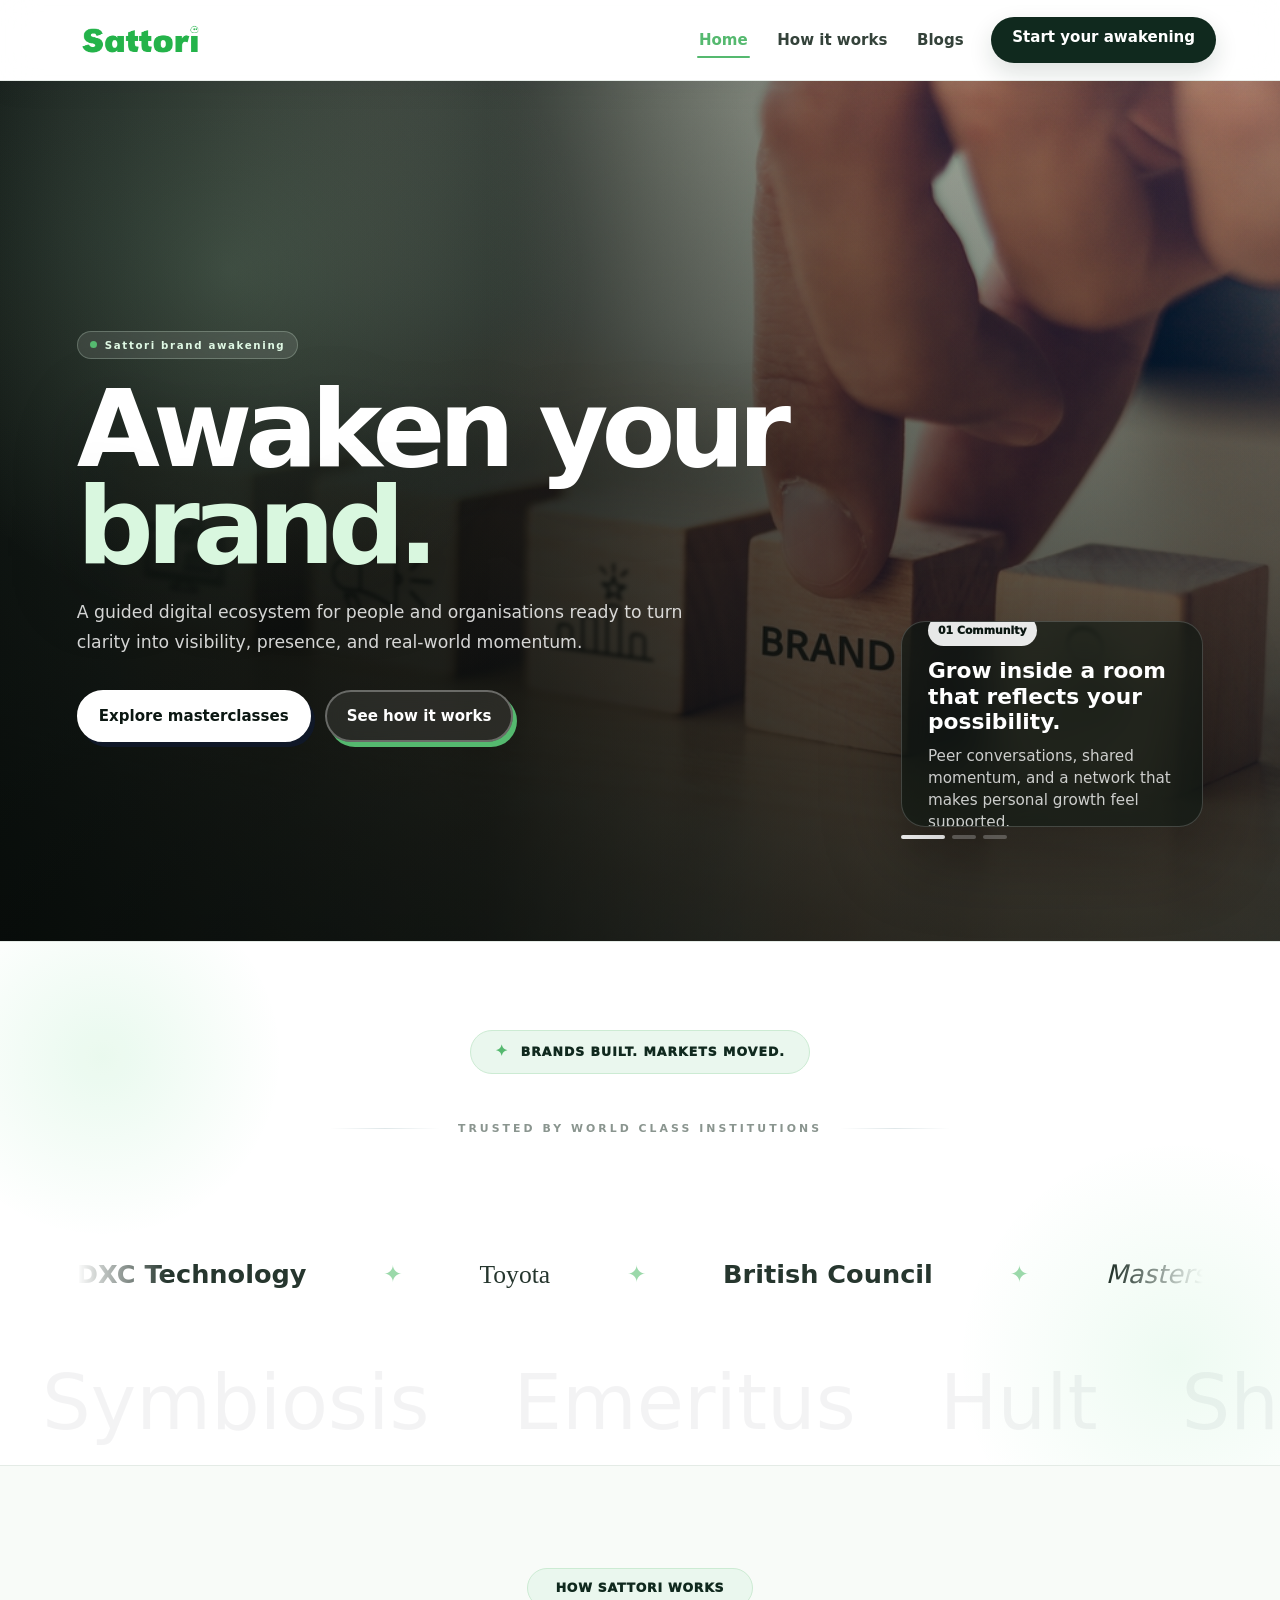
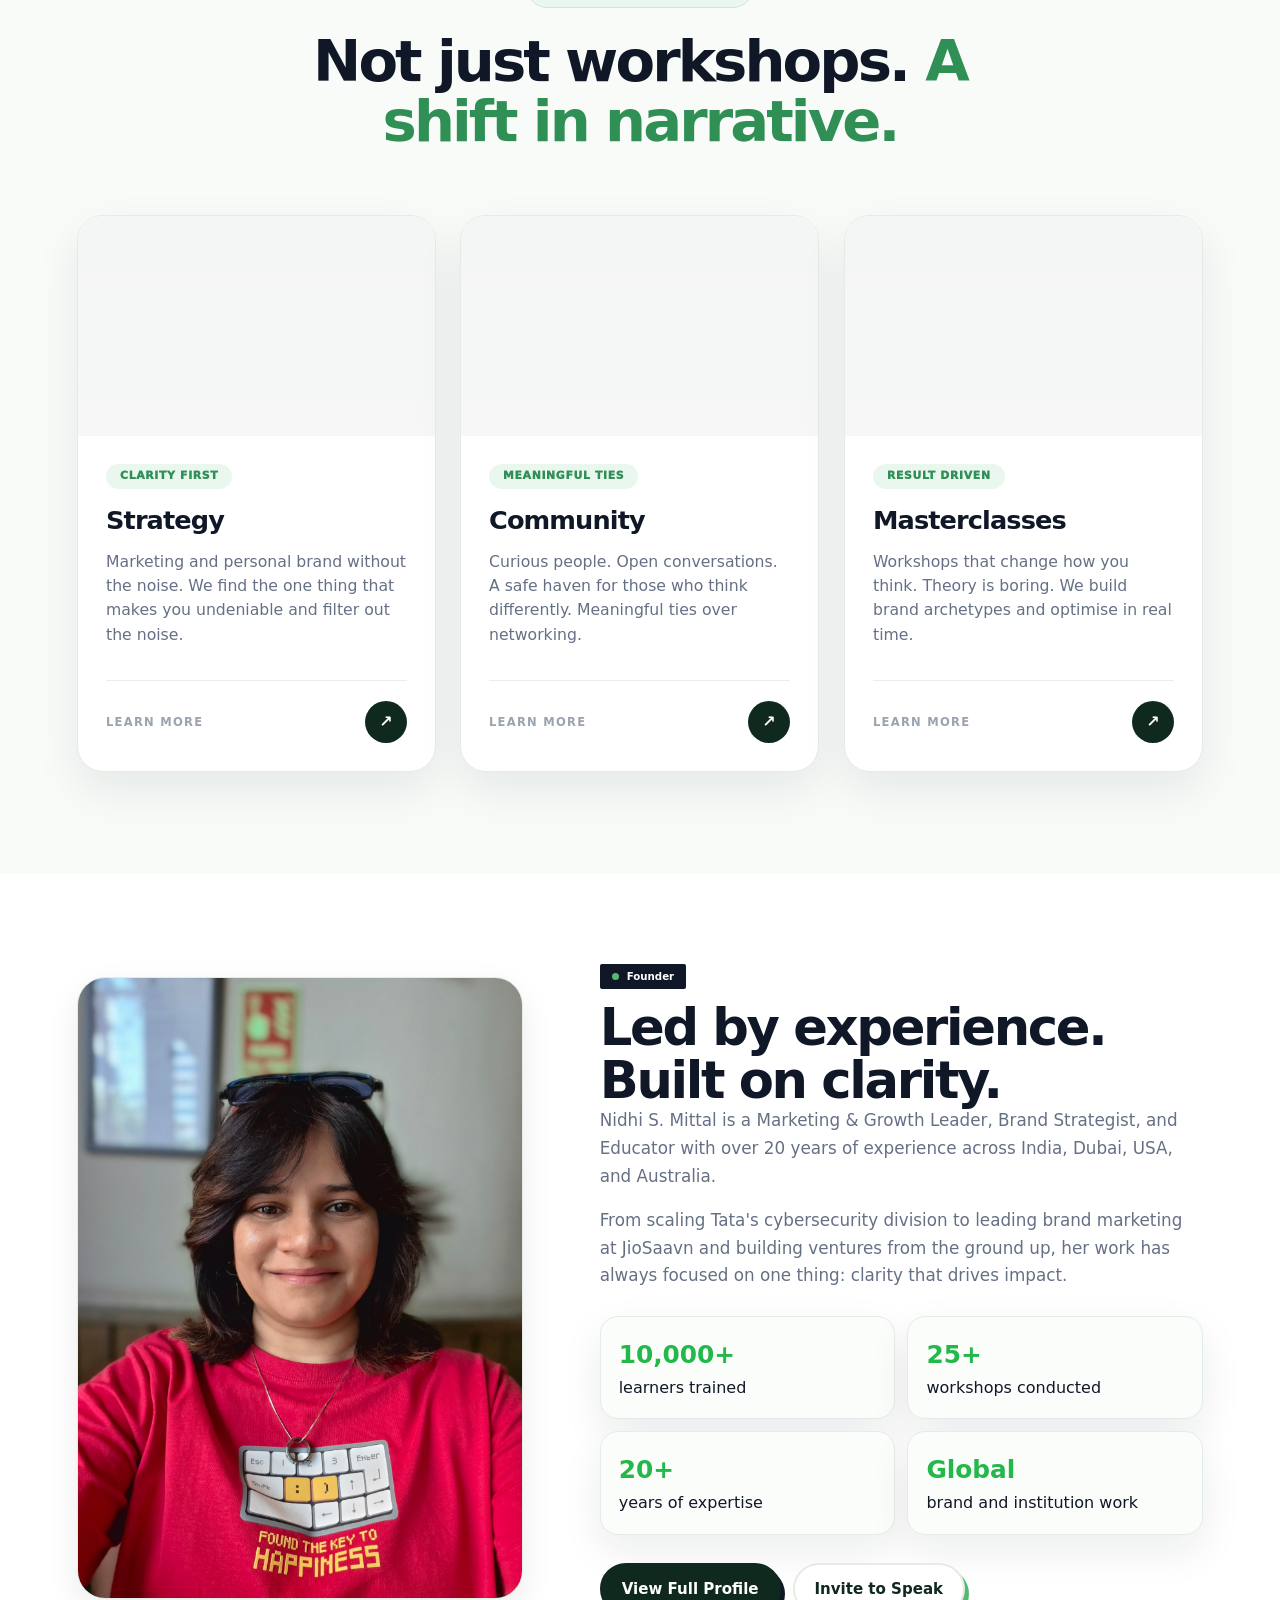
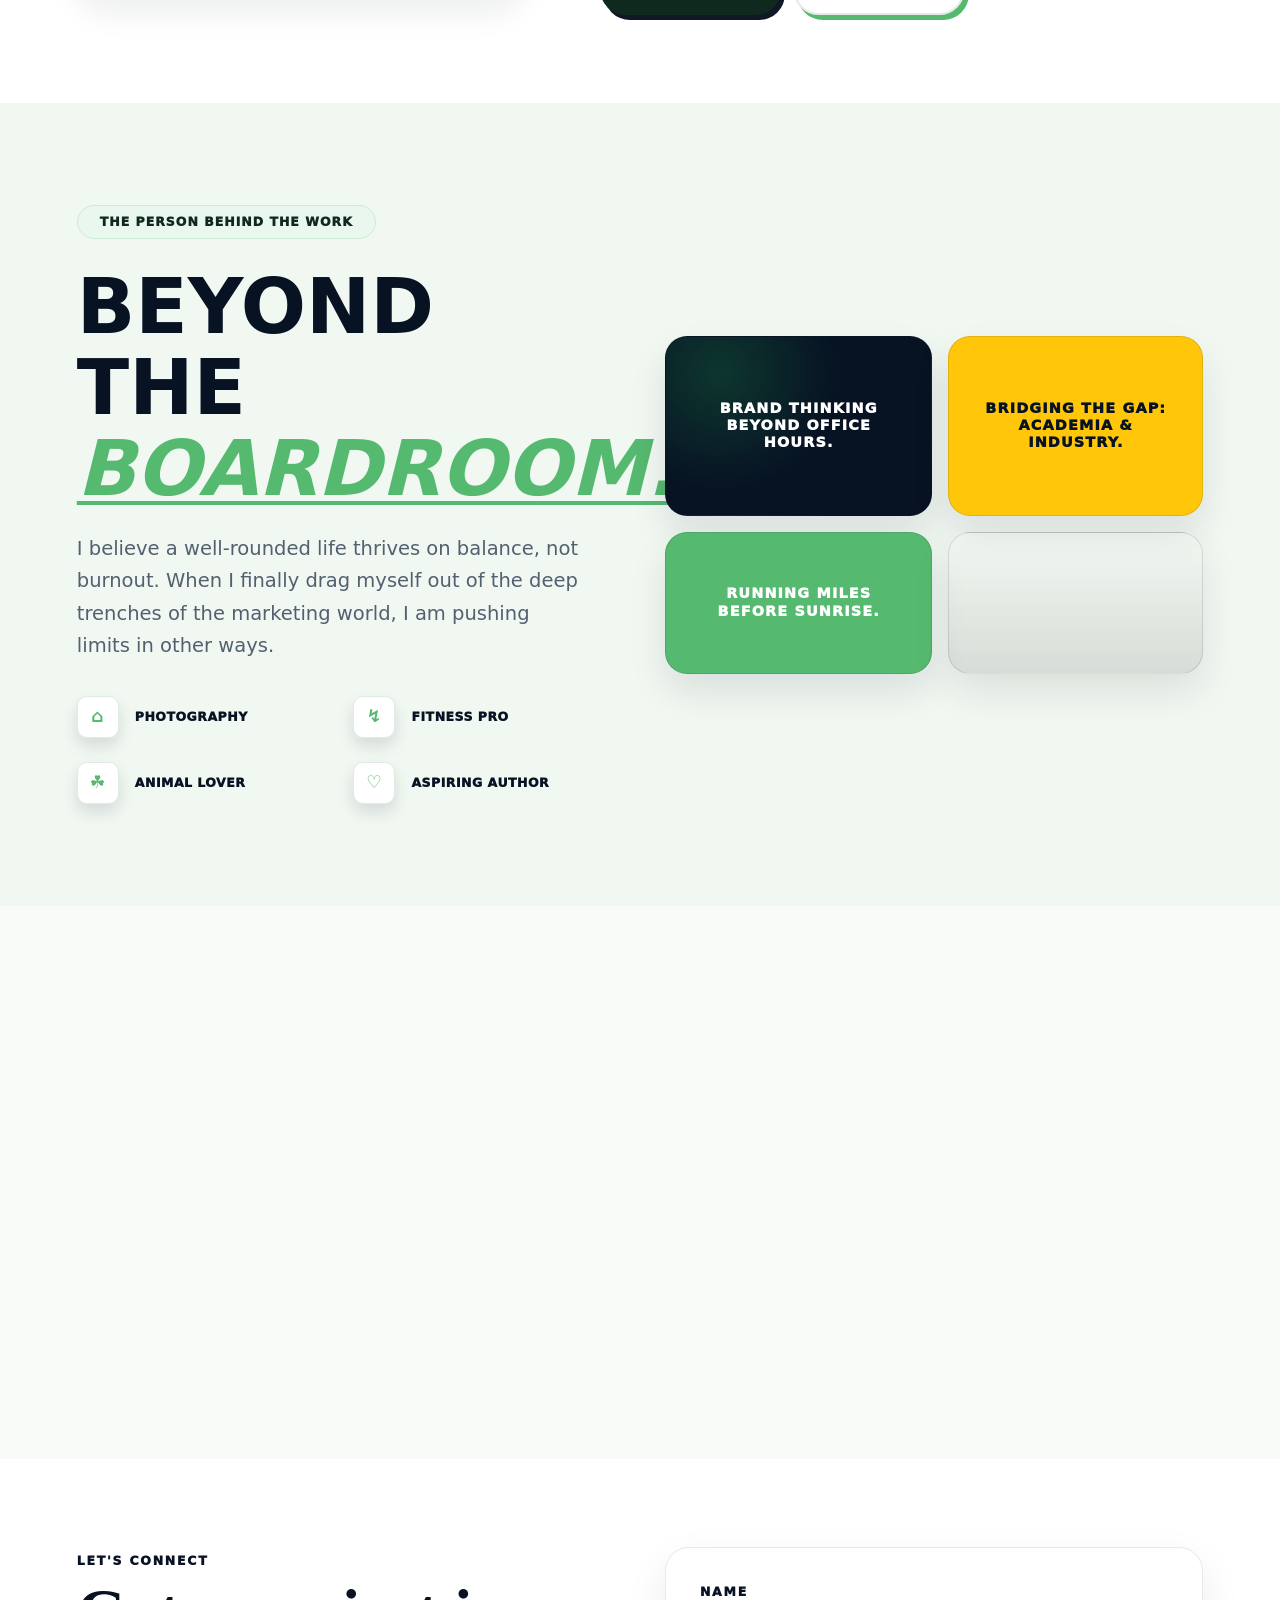
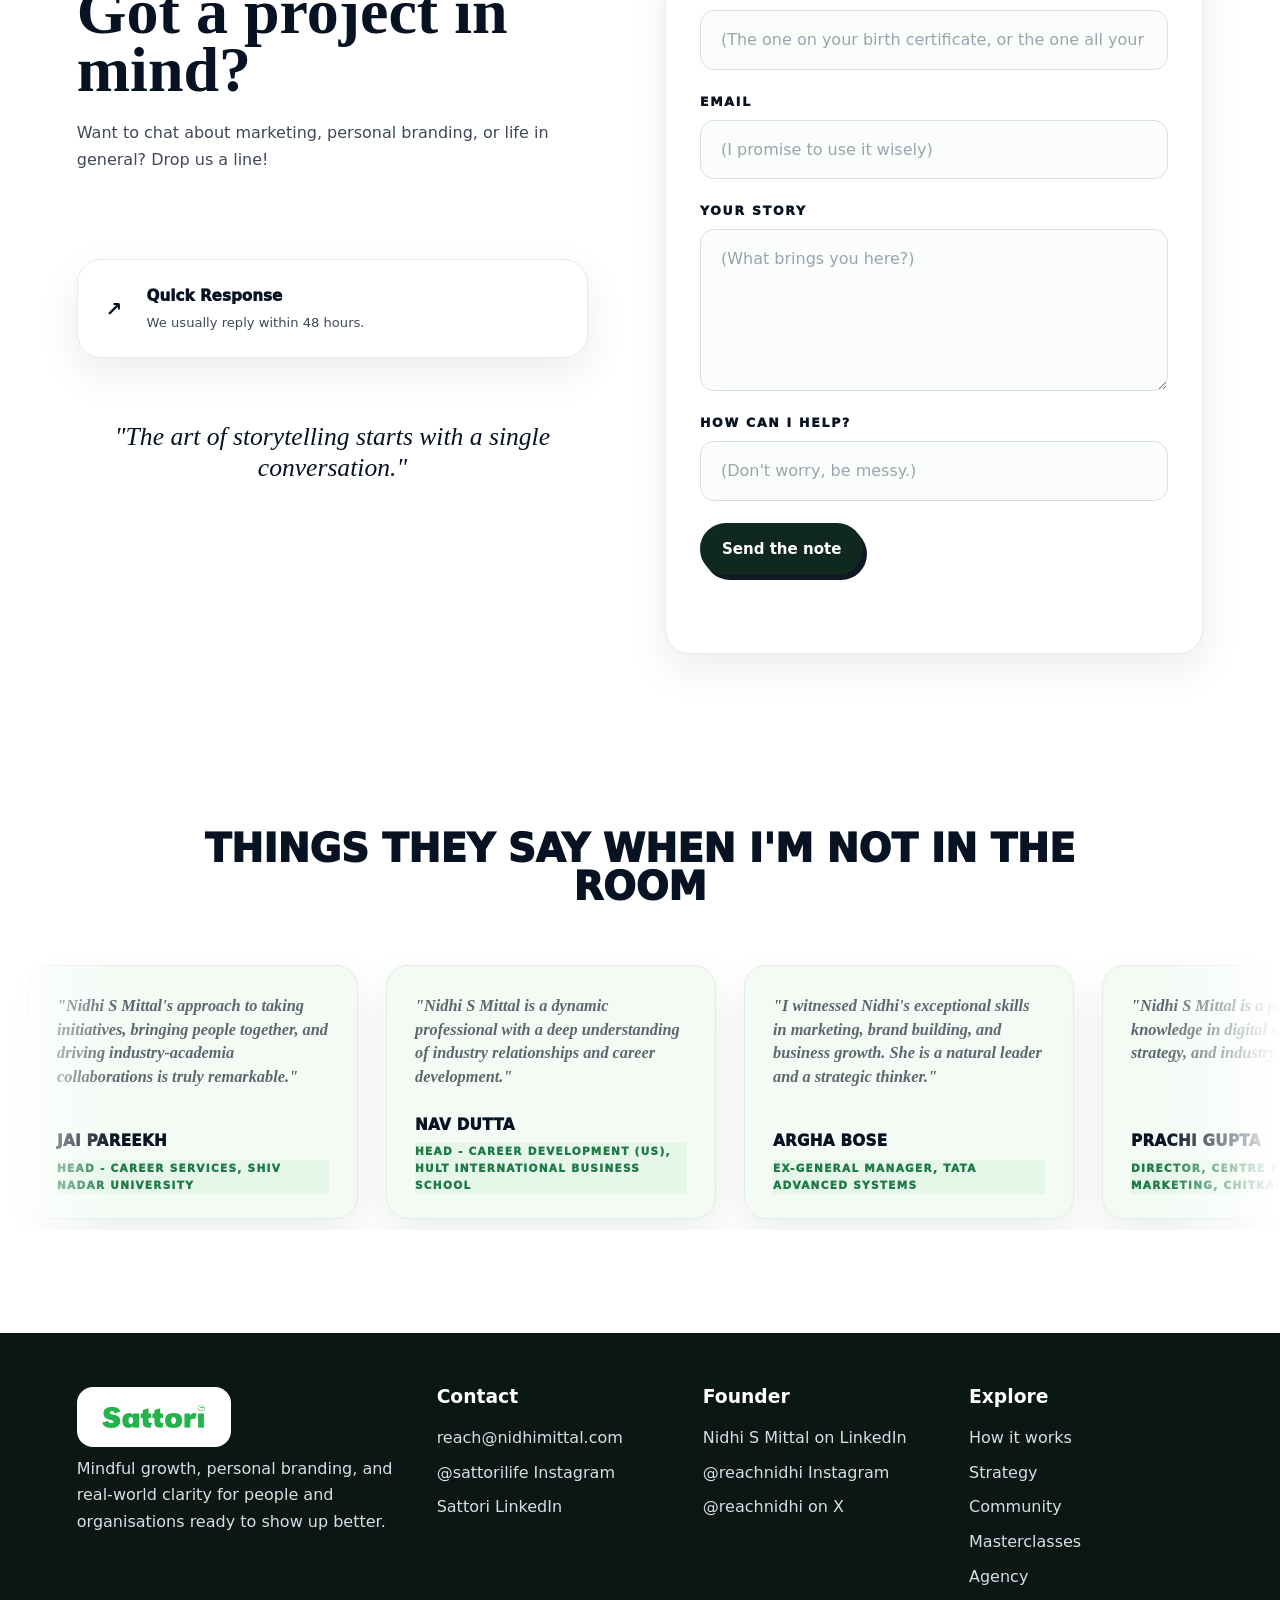
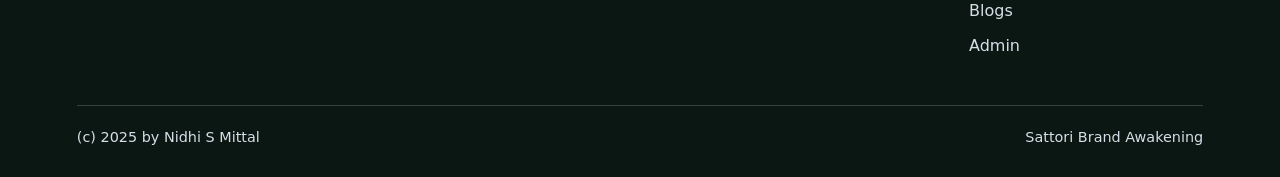
==== commit c200a72e: "Add files via upload" ====
--- a/index.html
+++ b/index.html
@@ -9,7 +9,7 @@
       content="Sattori Brand Awakening helps students, professionals, founders, and organisations build clarity, confidence, and personal brands that create visible impact."
     />
     <link rel="preconnect" href="https://images.unsplash.com" />
-    <link rel="stylesheet" href="styles.css?v=organized-template" />
+    <link rel="stylesheet" href="styles.css?v=cinematic-hero" />
   </head>
   <body>
     <header class="site-header" data-header>
@@ -39,7 +39,7 @@
             into visibility, presence, and real-world momentum.
           </p>
           <div class="hero-actions">
-            <a class="button primary" href="how-sattori-works.html#masterclasses">Explore masterclasses</a>
+            <a class="button primary" href="masterclasses/">Explore masterclasses</a>
             <a class="button secondary" href="how-sattori-works.html">See how it works</a>
           </div>
         </div>
@@ -68,8 +68,8 @@
             <span data-hero-dot></span>
           </div>
         </div>
-        <div class="hero-card founder-hero-card" aria-label="Nidhi S Mittal, founder of Sattori">
-          <img src="assets/nidhi-s-mittal.jpg" alt="Nidhi S Mittal, founder of Sattori Brand Awakening" />
+        <div class="hero-card founder-hero-card" aria-label="Brand awakening blocks">
+          <img src="assets/brand-awakening-blocks.jpg" alt="Hand placing a wooden block marked brand in a business growth sequence" />
           <div class="founder-hero-label">
             <span>Founder</span>
             <strong>Nidhi S. Mittal</strong>
@@ -126,31 +126,31 @@
           <h2>Not just workshops. <em>A shift in narrative.</em></h2>
         </div>
         <div class="narrative-cards">
-          <article class="narrative-card strategy-card" data-card-link="how-sattori-works.html#strategy" tabindex="0">
+          <article class="narrative-card strategy-card" data-card-link="strategy/" tabindex="0">
             <div class="narrative-image" aria-hidden="true"></div>
             <div class="narrative-copy">
               <span>Clarity first</span>
               <h3>Strategy</h3>
               <p>Marketing and personal brand without the noise. We find the one thing that makes you undeniable and filter out the noise.</p>
-              <a href="how-sattori-works.html#strategy" aria-label="Learn more about strategy">Learn more <b>↗</b></a>
+              <a href="strategy/" aria-label="Learn more about strategy">Learn more <b>↗</b></a>
             </div>
           </article>
-          <article class="narrative-card community-card" data-card-link="how-sattori-works.html#community" tabindex="0">
+          <article class="narrative-card community-card" data-card-link="community/" tabindex="0">
             <div class="narrative-image" aria-hidden="true"></div>
             <div class="narrative-copy">
               <span>Meaningful ties</span>
               <h3>Community</h3>
               <p>Curious people. Open conversations. A safe haven for those who think differently. Meaningful ties over networking.</p>
-              <a href="how-sattori-works.html#community" aria-label="Learn more about community">Learn more <b>↗</b></a>
+              <a href="community/" aria-label="Learn more about community">Learn more <b>↗</b></a>
             </div>
           </article>
-          <article class="narrative-card masterclass-card" data-card-link="how-sattori-works.html#masterclasses" tabindex="0">
+          <article class="narrative-card masterclass-card" data-card-link="masterclasses/" tabindex="0">
             <div class="narrative-image" aria-hidden="true"></div>
             <div class="narrative-copy">
               <span>Result driven</span>
               <h3>Masterclasses</h3>
               <p>Workshops that change how you think. Theory is boring. We build brand archetypes and optimise in real time.</p>
-              <a href="how-sattori-works.html#masterclasses" aria-label="Learn more about masterclasses">Learn more <b>↗</b></a>
+              <a href="masterclasses/" aria-label="Learn more about masterclasses">Learn more <b>↗</b></a>
             </div>
           </article>
         </div>
@@ -339,6 +339,9 @@
         <div>
           <h3>Explore</h3>
           <a href="how-sattori-works.html">How it works</a>
+          <a href="strategy/">Strategy</a>
+          <a href="community/">Community</a>
+          <a href="masterclasses/">Masterclasses</a>
           <a href="agency.html">Agency</a>
           <a href="blogs.html">Blogs</a>
           <a href="admin.html">Admin</a>
@@ -350,6 +353,6 @@
       </div>
     </footer>
 
-    <script src="script.js"></script>
+    <script src="script.js?v=cinematic-hero"></script>
   </body>
 </html>
--- a/styles.css
+++ b/styles.css
@@ -3369,3 +3369,1821 @@
     border-radius: 22px;
   }
 }
+
+/* Premium corporate UI refresh */
+:root {
+  --green-950: #0b2419;
+  --green-900: #123224;
+  --green-700: #236247;
+  --green-500: #55b96f;
+  --green-100: #edf7ef;
+  --sage: #f6faf6;
+  --white: #ffffff;
+  --ink: #101828;
+  --muted: #667085;
+  --line: #e5ece7;
+  --shadow: 0 22px 70px rgba(16, 24, 40, 0.1);
+  --soft-shadow: 0 12px 32px rgba(16, 24, 40, 0.08);
+  --radius: 16px;
+}
+
+body {
+  color: var(--ink);
+  background: #fbfdfb;
+  overflow-x: hidden;
+}
+
+main {
+  overflow-x: hidden;
+}
+
+body:has(.hero#home) .site-header {
+  min-height: 84px;
+  padding: 14px clamp(22px, 5vw, 88px);
+  background: rgba(255, 255, 255, 0.9);
+  border-bottom: 1px solid rgba(229, 236, 231, 0.9);
+  box-shadow: 0 10px 30px rgba(16, 24, 40, 0.04);
+  backdrop-filter: blur(20px);
+}
+
+body:has(.hero#home) .brand-mark {
+  width: 164px;
+  min-width: 164px;
+}
+
+body:has(.hero#home) .site-nav {
+  gap: clamp(16px, 2vw, 30px);
+  color: #27342d;
+  font-size: 0.98rem;
+  font-weight: 750;
+}
+
+body:has(.hero#home) .site-nav a:not(.nav-cta) {
+  position: relative;
+  padding: 10px 2px;
+}
+
+body:has(.hero#home) .site-nav a:not(.nav-cta)::after {
+  content: "";
+  position: absolute;
+  left: 0;
+  right: 0;
+  bottom: 4px;
+  height: 2px;
+  background: var(--green-500);
+  border-radius: 999px;
+  opacity: 0;
+  transform: scaleX(0.4);
+  transition: opacity 180ms ease, transform 180ms ease;
+}
+
+body:has(.hero#home) .site-nav a:not(.nav-cta):hover::after,
+body:has(.hero#home) .site-nav a[aria-current="page"]::after {
+  opacity: 1;
+  transform: scaleX(1);
+}
+
+body:has(.hero#home) .nav-cta {
+  min-height: 48px;
+  padding: 13px 22px !important;
+  color: #ffffff;
+  background: #10291e;
+  border: 1px solid rgba(255, 255, 255, 0.08);
+  border-radius: 999px;
+  box-shadow: 0 12px 28px rgba(16, 41, 30, 0.18);
+}
+
+.button {
+  min-height: 50px;
+  padding: 13px 20px;
+  border-radius: 999px;
+  font-size: 0.94rem;
+  font-weight: 800;
+  box-shadow: none;
+  transition: transform 180ms ease, box-shadow 180ms ease, background 180ms ease, border-color 180ms ease;
+}
+
+.button:hover {
+  box-shadow: 0 12px 26px rgba(16, 24, 40, 0.12);
+}
+
+.button.primary,
+.community-cta .button.primary {
+  color: #ffffff;
+  background: #10291e;
+  border-color: #10291e;
+}
+
+.button.secondary,
+.community-cta .button.secondary {
+  color: #10291e;
+  background: #ffffff;
+  border-color: var(--line);
+}
+
+.hero#home {
+  min-height: 780px;
+  display: grid;
+  align-items: center;
+  padding: clamp(124px, 14vh, 170px) clamp(22px, 6vw, 92px) clamp(70px, 8vh, 112px);
+  background: #10291e;
+}
+
+.hero#home .hero-media {
+  background:
+    radial-gradient(circle at 18% 18%, rgba(85, 185, 111, 0.22), transparent 24rem),
+    linear-gradient(90deg, rgba(8, 28, 20, 0.9) 0%, rgba(8, 28, 20, 0.72) 38%, rgba(8, 28, 20, 0.22) 70%, rgba(8, 28, 20, 0.2) 100%);
+}
+
+.hero#home .hero-media::after {
+  background:
+    linear-gradient(90deg, rgba(7, 18, 14, 0.86) 0%, rgba(7, 18, 14, 0.56) 44%, rgba(7, 18, 14, 0.12) 100%),
+    linear-gradient(180deg, rgba(7, 18, 14, 0.06), rgba(7, 18, 14, 0.38));
+}
+
+.hero#home .founder-hero-card img {
+  right: 0;
+  width: 100%;
+  height: 100%;
+  min-height: 100%;
+  object-fit: cover;
+  object-position: center;
+  filter: saturate(1.02) contrast(1.03) brightness(0.92);
+  mask-image: none;
+}
+
+.hero#home .founder-hero-card::before {
+  background:
+    linear-gradient(90deg, rgba(8, 28, 20, 0.92) 0%, rgba(8, 28, 20, 0.72) 38%, rgba(8, 28, 20, 0.22) 70%, rgba(8, 28, 20, 0.16) 100%),
+    linear-gradient(180deg, rgba(8, 28, 20, 0.08), rgba(8, 28, 20, 0.46));
+}
+
+.hero#home .hero-content {
+  max-width: 720px;
+}
+
+.hero#home .eyebrow,
+.hero#home .hero-copy {
+  display: block;
+}
+
+.hero#home .hero-actions {
+  display: flex;
+}
+
+.hero#home .eyebrow {
+  width: fit-content;
+  margin-bottom: 18px;
+  padding: 8px 12px;
+  color: #d9f7df;
+  background: rgba(255, 255, 255, 0.1);
+  border: 1px solid rgba(217, 247, 223, 0.22);
+  border-radius: 999px;
+  letter-spacing: 0.16em;
+}
+
+.hero#home h1 {
+  max-width: 720px;
+  margin-bottom: 24px;
+  font-family: Inter, ui-sans-serif, system-ui, sans-serif;
+  font-size: clamp(3.4rem, 7vw, 7.2rem);
+  font-weight: 900;
+  line-height: 0.94;
+  text-shadow: 0 16px 48px rgba(0, 0, 0, 0.32);
+}
+
+.hero#home h1 span {
+  color: #bdf2c6;
+}
+
+.hero#home .hero-copy {
+  max-width: 610px;
+  margin-bottom: 0;
+  color: rgba(255, 255, 255, 0.82);
+  font-size: clamp(1.02rem, 1.4vw, 1.24rem);
+}
+
+.hero#home .button.primary {
+  color: #10291e;
+  background: #ffffff;
+  border-color: #ffffff;
+}
+
+.hero#home .button.secondary {
+  color: #ffffff;
+  background: rgba(255, 255, 255, 0.08);
+  border-color: rgba(255, 255, 255, 0.3);
+}
+
+.hero-aspect-slider {
+  right: clamp(22px, 6vw, 92px);
+  bottom: clamp(36px, 7vh, 76px);
+  grid-template-columns: minmax(270px, 360px);
+  gap: 12px;
+}
+
+.awakening-emoji {
+  justify-self: end;
+  width: 74px;
+  border-radius: 24px;
+}
+
+.aspect-slides {
+  min-height: 204px;
+  contain: paint;
+  border: 1px solid rgba(255, 255, 255, 0.2);
+  border-radius: 24px;
+  background: rgba(9, 30, 22, 0.7);
+  box-shadow: 0 24px 54px rgba(0, 0, 0, 0.24);
+}
+
+.aspect-dots {
+  grid-column: 1;
+}
+
+.interactive-proof,
+.narrative-shift,
+.project-contact,
+.impact-stories {
+  background: #fbfdfb;
+}
+
+.worked-with,
+.narrative-shift,
+.beyond-boardroom,
+.project-contact {
+  padding-inline: clamp(22px, 6vw, 92px);
+}
+
+.worked-with {
+  min-height: 320px;
+  padding-block: clamp(56px, 7vw, 88px);
+}
+
+.institution-badge,
+.narrative-heading > a,
+.tilt-label {
+  color: #0b2419;
+  background: #e6f7ea;
+  border: 1px solid #ccebd3;
+  border-radius: 999px;
+  box-shadow: none;
+  transform: none;
+}
+
+.trusted-line p {
+  color: #8a958f;
+  letter-spacing: 0.28em;
+}
+
+.logo-item {
+  font-size: clamp(1.35rem, 2.2vw, 2.5rem);
+}
+
+.narrative-shift {
+  padding-block: clamp(76px, 9vw, 124px);
+}
+
+.narrative-heading h2,
+.beyond-copy h2,
+.community-cta h2,
+.impact-stories-heading h2 {
+  letter-spacing: -0.04em;
+}
+
+.narrative-heading h2 {
+  max-width: 920px;
+  font-size: clamp(2.4rem, 5vw, 5rem);
+  line-height: 0.98;
+}
+
+.narrative-heading em,
+.beyond-copy em,
+.community-cta h2 em {
+  color: var(--green-500);
+  text-decoration-thickness: 0.055em;
+}
+
+.narrative-cards {
+  max-width: 1180px;
+  gap: clamp(18px, 2vw, 28px);
+}
+
+.narrative-card {
+  min-height: 560px;
+  border: 1px solid var(--line);
+  border-radius: 24px;
+  box-shadow: var(--soft-shadow);
+  transition: transform 180ms ease, box-shadow 180ms ease, border-color 180ms ease;
+}
+
+.narrative-card:hover {
+  border-color: rgba(85, 185, 111, 0.5);
+  box-shadow: 0 24px 54px rgba(16, 24, 40, 0.13);
+}
+
+.narrative-image {
+  min-height: 280px;
+  filter: saturate(0.9) contrast(1.02);
+}
+
+.narrative-copy {
+  padding: 28px;
+}
+
+.narrative-copy > span,
+.impact-story-track span {
+  background: #e6f7ea;
+  color: #1f7a47;
+}
+
+.narrative-copy h3 {
+  font-size: clamp(1.45rem, 2vw, 2rem);
+}
+
+.narrative-copy p {
+  color: var(--muted);
+}
+
+.narrative-copy b {
+  background: #10291e;
+}
+
+.founder-section {
+  padding: clamp(80px, 9vw, 128px) clamp(22px, 6vw, 92px);
+  background: #ffffff;
+}
+
+.founder-image {
+  overflow: hidden;
+  border: 1px solid var(--line);
+  border-radius: 28px;
+  box-shadow: var(--soft-shadow);
+}
+
+.founder-copy h2 {
+  font-size: clamp(2.2rem, 4vw, 4.6rem);
+  letter-spacing: -0.045em;
+}
+
+.stat-grid span {
+  background: #fbfdfb;
+  border: 1px solid var(--line);
+  border-radius: 18px;
+  box-shadow: none;
+}
+
+.beyond-boardroom {
+  grid-template-columns: minmax(0, 0.95fr) minmax(360px, 1fr);
+  overflow: hidden;
+  background: #f1f8f2;
+}
+
+.beyond-tags span {
+  letter-spacing: 0.04em;
+}
+
+.beyond-tile {
+  border: 1px solid rgba(16, 24, 40, 0.12);
+  border-radius: 22px;
+  box-shadow: 0 18px 36px rgba(16, 24, 40, 0.1);
+}
+
+.community-cta {
+  min-height: 420px;
+  background:
+    radial-gradient(circle at 20% 12%, rgba(85, 185, 111, 0.18), transparent 26rem),
+    #0b1712;
+}
+
+.community-cta h2 {
+  max-width: 760px;
+  line-height: 0.96;
+}
+
+.community-cta .button {
+  min-width: 220px;
+  min-height: 54px;
+  border-radius: 999px;
+  text-transform: none;
+}
+
+.community-cta .button.primary {
+  box-shadow: none;
+}
+
+.project-contact {
+  gap: clamp(36px, 6vw, 80px);
+  background: #ffffff;
+}
+
+.quick-response,
+.project-form {
+  border: 1px solid var(--line);
+  border-radius: 24px;
+  box-shadow: var(--soft-shadow);
+}
+
+.quick-response {
+  padding: 24px 28px;
+}
+
+.project-form {
+  padding: clamp(22px, 3vw, 34px);
+}
+
+.project-form input,
+.project-form textarea {
+  border: 1px solid #d7e2dc;
+  border-radius: 14px;
+  background: #fbfdfb;
+  transition: border-color 160ms ease, box-shadow 160ms ease, background 160ms ease;
+}
+
+.project-form input:focus,
+.project-form textarea:focus {
+  background: #ffffff;
+  border-color: var(--green-500);
+  box-shadow: 0 0 0 4px rgba(85, 185, 111, 0.14);
+}
+
+.impact-story-track article {
+  border: 1px solid var(--line);
+  border-radius: 22px;
+  box-shadow: var(--soft-shadow);
+}
+
+.site-footer {
+  background:
+    radial-gradient(circle at 78% 12%, rgba(85, 185, 111, 0.16), transparent 24rem),
+    #0b1712;
+}
+
+.site-footer a {
+  transition: color 160ms ease, transform 160ms ease;
+}
+
+.site-footer a:hover {
+  color: #bdf2c6;
+  transform: translateX(2px);
+}
+
+@media (max-width: 980px) {
+  body:has(.hero#home) .site-header {
+    min-height: 78px;
+  }
+
+  body:has(.hero#home) .site-nav {
+    inset: 78px 16px auto;
+    padding: 18px;
+    border: 1px solid var(--line);
+    border-radius: 20px;
+    box-shadow: var(--shadow);
+  }
+
+  .hero#home {
+    min-height: 860px;
+    align-items: start;
+    padding-top: 130px;
+  }
+
+  .hero-aspect-slider {
+    left: clamp(22px, 6vw, 72px);
+    right: auto;
+    bottom: 42px;
+    width: min(390px, calc(100% - 44px));
+  }
+
+  .narrative-cards {
+    grid-template-columns: 1fr;
+  }
+
+  .narrative-card {
+    min-height: auto;
+  }
+
+  .beyond-boardroom,
+  .project-contact {
+    grid-template-columns: 1fr;
+  }
+}
+
+@media (max-width: 640px) {
+  body:has(.hero#home) .brand-mark {
+    width: 132px;
+    min-width: 132px;
+  }
+
+  .hero#home {
+    min-height: 900px;
+    padding: 118px 18px 300px;
+  }
+
+  .hero#home h1 {
+    max-width: 360px;
+    font-size: clamp(3rem, 15vw, 4.8rem);
+  }
+
+  .hero#home .founder-hero-card img {
+    right: 0;
+    opacity: 1;
+    object-position: 58% center;
+  }
+
+  .hero#home .founder-hero-card::before {
+    background:
+      linear-gradient(180deg, rgba(8, 28, 20, 0.78) 0%, rgba(8, 28, 20, 0.64) 46%, rgba(8, 28, 20, 0.72) 100%);
+  }
+
+  .hero#home .hero-copy {
+    font-size: 0.98rem;
+  }
+
+  .hero#home .hero-actions,
+  .community-cta .button-row {
+    width: 100%;
+  }
+
+  .hero#home .button,
+  .community-cta .button {
+    width: 100%;
+  }
+
+  .hero-aspect-slider {
+    left: 18px;
+    right: 18px;
+    bottom: 26px;
+    width: auto;
+  }
+
+  .awakening-emoji {
+    width: 60px;
+    border-radius: 18px;
+  }
+
+  .worked-with,
+  .narrative-shift,
+  .beyond-boardroom,
+  .project-contact {
+    padding-inline: 18px;
+  }
+
+  .trusted-line p {
+    letter-spacing: 0.16em;
+  }
+
+  .narrative-heading h2,
+  .beyond-copy h2,
+  .community-cta h2,
+  .project-contact-copy h2 {
+    letter-spacing: -0.05em;
+    overflow-wrap: anywhere;
+  }
+
+  .project-form {
+    padding: 20px;
+  }
+}
+
+/* Dedicated program pages */
+.site-header {
+  min-height: 84px;
+  padding: 14px clamp(22px, 5vw, 88px);
+  background: rgba(255, 255, 255, 0.92);
+  border-bottom: 1px solid rgba(229, 236, 231, 0.9);
+  box-shadow: 0 10px 30px rgba(16, 24, 40, 0.04);
+  backdrop-filter: blur(20px);
+}
+
+.brand-mark {
+  width: 164px;
+  min-width: 164px;
+}
+
+.site-nav {
+  gap: clamp(10px, 1.3vw, 24px);
+  color: #27342d;
+  font-size: 0.92rem;
+  font-weight: 750;
+}
+
+.site-nav a:not(.nav-cta) {
+  position: relative;
+  padding: 10px 2px;
+}
+
+.site-nav a:not(.nav-cta)::after {
+  content: "";
+  position: absolute;
+  left: 0;
+  right: 0;
+  bottom: 4px;
+  height: 2px;
+  background: var(--green-500);
+  border-radius: 999px;
+  opacity: 0;
+  transform: scaleX(0.4);
+  transition: opacity 180ms ease, transform 180ms ease;
+}
+
+.site-nav a:not(.nav-cta):hover::after,
+.site-nav a[aria-current="page"]::after {
+  opacity: 1;
+  transform: scaleX(1);
+}
+
+.nav-cta {
+  min-height: 46px;
+  padding: 12px 18px !important;
+  color: #ffffff;
+  background: #10291e;
+  border-radius: 999px;
+  box-shadow: 0 12px 28px rgba(16, 41, 30, 0.18);
+}
+
+.program-page {
+  overflow: hidden;
+  background: #fbfdfb;
+}
+
+.program-page .section-kicker {
+  width: fit-content;
+  padding: 8px 12px;
+  color: #1f7a47;
+  background: #e6f7ea;
+  border: 1px solid #ccebd3;
+  border-radius: 999px;
+}
+
+.program-hero {
+  position: relative;
+  display: grid;
+  grid-template-columns: minmax(0, 1fr) minmax(300px, 0.46fr);
+  gap: clamp(36px, 6vw, 86px);
+  align-items: end;
+  min-height: clamp(620px, 78vh, 780px);
+  padding: clamp(130px, 16vh, 190px) clamp(22px, 6vw, 92px) clamp(70px, 8vw, 112px);
+  color: #ffffff;
+  background:
+    radial-gradient(circle at 78% 22%, rgba(85, 185, 111, 0.2), transparent 24rem),
+    linear-gradient(135deg, #0b1712 0%, #10291e 54%, #173b2b 100%);
+  isolation: isolate;
+}
+
+.program-hero::after {
+  content: "";
+  position: absolute;
+  inset: auto clamp(22px, 6vw, 92px) clamp(28px, 4vw, 54px);
+  height: 1px;
+  background: linear-gradient(90deg, transparent, rgba(255, 255, 255, 0.28), transparent);
+}
+
+.program-hero-copy {
+  max-width: 820px;
+}
+
+.program-hero h1 {
+  margin: 22px 0 24px;
+  color: #ffffff;
+  font-size: clamp(3rem, 7vw, 7rem);
+  font-weight: 950;
+  letter-spacing: -0.06em;
+  line-height: 0.92;
+}
+
+.program-hero p {
+  max-width: 650px;
+  margin-bottom: 0;
+  color: rgba(255, 255, 255, 0.76);
+  font-size: clamp(1.04rem, 1.2vw, 1.28rem);
+  line-height: 1.65;
+}
+
+.program-hero-card {
+  display: grid;
+  align-content: end;
+  min-height: 330px;
+  padding: clamp(26px, 3vw, 38px);
+  color: #10291e;
+  background:
+    linear-gradient(180deg, rgba(255, 255, 255, 0.94), rgba(246, 250, 246, 0.9)),
+    url("assets/brand-awakening-blocks.jpg") center/cover;
+  border: 1px solid rgba(255, 255, 255, 0.72);
+  border-radius: 30px;
+  box-shadow: 0 28px 80px rgba(0, 0, 0, 0.28);
+  overflow: hidden;
+}
+
+.program-hero-card span {
+  width: fit-content;
+  margin-bottom: 16px;
+  padding: 7px 11px;
+  color: #1f7a47;
+  background: #e6f7ea;
+  border-radius: 999px;
+  font-size: 0.72rem;
+  font-weight: 900;
+  letter-spacing: 0.1em;
+  text-transform: uppercase;
+}
+
+.program-hero-card strong {
+  max-width: 360px;
+  color: #10291e;
+  font-size: clamp(1.45rem, 2.3vw, 2.35rem);
+  font-weight: 900;
+  letter-spacing: -0.04em;
+  line-height: 1.05;
+}
+
+.program-feature-grid {
+  display: grid;
+  grid-template-columns: repeat(3, minmax(0, 1fr));
+  gap: clamp(18px, 2vw, 28px);
+  padding: clamp(70px, 8vw, 112px) clamp(22px, 6vw, 92px);
+  background: #ffffff;
+}
+
+.program-feature-grid article {
+  min-height: 260px;
+  padding: clamp(26px, 3vw, 34px);
+  background: #fbfdfb;
+  border: 1px solid var(--line);
+  border-radius: 26px;
+  box-shadow: var(--soft-shadow);
+  transition: transform 180ms ease, box-shadow 180ms ease, border-color 180ms ease;
+}
+
+.program-feature-grid article:hover {
+  transform: translateY(-4px);
+  border-color: rgba(85, 185, 111, 0.48);
+  box-shadow: 0 24px 54px rgba(16, 24, 40, 0.13);
+}
+
+.program-feature-grid span {
+  display: inline-grid;
+  place-items: center;
+  width: 44px;
+  aspect-ratio: 1;
+  margin-bottom: 28px;
+  color: #ffffff;
+  background: #10291e;
+  border-radius: 14px;
+  font-weight: 900;
+}
+
+.program-feature-grid h2 {
+  margin-bottom: 14px;
+  color: #10291e;
+  font-size: clamp(1.35rem, 2vw, 2rem);
+  letter-spacing: -0.04em;
+}
+
+.program-feature-grid p {
+  margin: 0;
+  color: var(--muted);
+}
+
+.program-detail {
+  display: grid;
+  grid-template-columns: minmax(0, 0.88fr) minmax(320px, 1fr);
+  gap: clamp(36px, 6vw, 86px);
+  align-items: start;
+  padding: clamp(74px, 9vw, 128px) clamp(22px, 6vw, 92px);
+  background: #f1f8f2;
+}
+
+.program-detail h2 {
+  max-width: 720px;
+  margin: 20px 0 0;
+  color: #10291e;
+  font-size: clamp(2.1rem, 4vw, 4.8rem);
+  letter-spacing: -0.055em;
+  line-height: 0.98;
+}
+
+.program-detail-list {
+  display: grid;
+  gap: 14px;
+}
+
+.program-detail-list p {
+  position: relative;
+  margin: 0;
+  padding: 20px 22px 20px 58px;
+  color: #26362e;
+  background: #ffffff;
+  border: 1px solid var(--line);
+  border-radius: 18px;
+  box-shadow: 0 10px 28px rgba(16, 24, 40, 0.06);
+}
+
+.program-detail-list p::before {
+  content: "";
+  position: absolute;
+  left: 22px;
+  top: 50%;
+  width: 14px;
+  aspect-ratio: 1;
+  background: var(--green-500);
+  border-radius: 50%;
+  transform: translateY(-50%);
+}
+
+.program-cta {
+  display: grid;
+  justify-items: center;
+  gap: 28px;
+  padding: clamp(72px, 8vw, 112px) 22px;
+  color: #ffffff;
+  text-align: center;
+  background:
+    radial-gradient(circle at 22% 12%, rgba(85, 185, 111, 0.18), transparent 24rem),
+    #0b1712;
+}
+
+.program-cta h2 {
+  max-width: 820px;
+  margin: 0;
+  color: #ffffff;
+  font-size: clamp(2.2rem, 5vw, 5rem);
+  font-weight: 950;
+  letter-spacing: -0.055em;
+  line-height: 0.98;
+}
+
+.community-page .program-hero {
+  background:
+    radial-gradient(circle at 82% 18%, rgba(85, 185, 111, 0.24), transparent 24rem),
+    linear-gradient(135deg, #0b1712 0%, #153527 58%, #1f4d38 100%);
+}
+
+.masterclasses-page .program-hero {
+  background:
+    radial-gradient(circle at 78% 22%, rgba(255, 255, 255, 0.12), transparent 18rem),
+    linear-gradient(135deg, #101828 0%, #10291e 56%, #1f5339 100%);
+}
+
+@media (max-width: 980px) {
+  .program-hero,
+  .program-detail {
+    grid-template-columns: 1fr;
+  }
+
+  .program-hero {
+    min-height: auto;
+    padding-top: 128px;
+  }
+
+  .program-hero-card {
+    min-height: 260px;
+  }
+
+  .program-feature-grid {
+    grid-template-columns: 1fr;
+  }
+}
+
+@media (max-width: 640px) {
+  .program-hero,
+  .program-feature-grid,
+  .program-detail {
+    padding-inline: 18px;
+  }
+
+  .program-hero h1,
+  .program-detail h2,
+  .program-cta h2 {
+    letter-spacing: -0.05em;
+  }
+
+  .program-hero-card,
+  .program-feature-grid article {
+    border-radius: 22px;
+  }
+
+  .program-detail-list p {
+    padding-right: 18px;
+  }
+}
+
+/* Corporate polish and smooth section loading */
+html {
+  scroll-padding-top: 96px;
+}
+
+body {
+  font-size: 16px;
+  text-rendering: optimizeLegibility;
+}
+
+h1,
+h2,
+h3,
+.program-hero h1,
+.program-detail h2,
+.program-cta h2,
+.narrative-heading h2,
+.community-cta h2,
+.beyond-copy h2,
+.project-contact-copy h2,
+.impact-stories-heading h2 {
+  letter-spacing: 0;
+}
+
+p,
+li,
+.program-feature-grid p,
+.program-detail-list p,
+.project-contact-copy > p,
+.hero#home .hero-copy {
+  font-size: 1rem;
+  line-height: 1.65;
+}
+
+.site-header {
+  min-height: 78px;
+}
+
+.site-nav {
+  font-size: 0.95rem;
+}
+
+.nav-cta,
+.button {
+  min-height: 48px;
+  padding: 12px 20px;
+}
+
+.button,
+.nav-cta,
+.narrative-card,
+.program-feature-grid article,
+.program-detail-list p,
+.project-form input,
+.project-form textarea,
+.quick-response {
+  transition:
+    transform 220ms ease,
+    box-shadow 220ms ease,
+    border-color 220ms ease,
+    background-color 220ms ease,
+    color 220ms ease;
+}
+
+.button:hover,
+.nav-cta:hover {
+  transform: translateY(-2px);
+}
+
+.smooth-reveal {
+  opacity: 0;
+  transform: translateY(22px);
+  transition: opacity 620ms ease, transform 620ms ease;
+  will-change: opacity, transform;
+}
+
+.smooth-reveal.smooth-visible {
+  opacity: 1;
+  transform: translateY(0);
+}
+
+.smooth-reveal:nth-child(2) {
+  transition-delay: 70ms;
+}
+
+.smooth-reveal:nth-child(3) {
+  transition-delay: 120ms;
+}
+
+.smooth-reveal:nth-child(4) {
+  transition-delay: 160ms;
+}
+
+.hero#home,
+.program-hero {
+  min-height: 680px;
+}
+
+.hero#home h1 {
+  font-size: 5.4rem;
+  line-height: 1;
+}
+
+.program-hero {
+  align-items: center;
+  padding-top: 140px;
+  padding-bottom: 92px;
+}
+
+.program-hero h1 {
+  max-width: 760px;
+  font-size: 4.8rem;
+  line-height: 1.02;
+}
+
+.program-hero p {
+  max-width: 620px;
+  font-size: 1.08rem;
+}
+
+.program-hero-card {
+  min-height: 300px;
+  border-radius: 24px;
+}
+
+.program-hero-card strong {
+  font-size: 2rem;
+  line-height: 1.15;
+}
+
+.program-feature-grid,
+.program-detail,
+.project-contact,
+.founder-section,
+.narrative-shift {
+  padding-top: 88px;
+  padding-bottom: 88px;
+}
+
+.program-feature-grid article {
+  min-height: 230px;
+  border-radius: 22px;
+}
+
+.program-feature-grid h2 {
+  font-size: 1.65rem;
+  line-height: 1.18;
+}
+
+.program-detail h2 {
+  font-size: 3.4rem;
+  line-height: 1.08;
+}
+
+.program-detail-list p {
+  border-radius: 16px;
+}
+
+.program-cta {
+  padding-top: 86px;
+  padding-bottom: 86px;
+}
+
+.program-cta h2 {
+  max-width: 760px;
+  font-size: 3.6rem;
+  line-height: 1.08;
+}
+
+.narrative-heading h2,
+.beyond-copy h2,
+.community-cta h2 {
+  line-height: 1.05;
+}
+
+.narrative-card,
+.program-feature-grid article,
+.impact-story-track article,
+.quick-response,
+.project-form,
+.stat-grid span {
+  border-color: #e3ece6;
+  box-shadow: 0 16px 42px rgba(16, 24, 40, 0.08);
+}
+
+.narrative-card:hover,
+.program-feature-grid article:hover {
+  transform: translateY(-5px);
+  box-shadow: 0 24px 58px rgba(16, 24, 40, 0.12);
+}
+
+@media (prefers-reduced-motion: reduce) {
+  html {
+    scroll-behavior: auto;
+  }
+
+  *,
+  *::before,
+  *::after {
+    animation-duration: 0.001ms !important;
+    animation-iteration-count: 1 !important;
+    scroll-behavior: auto !important;
+    transition-duration: 0.001ms !important;
+  }
+
+  .smooth-reveal {
+    opacity: 1;
+    transform: none;
+  }
+}
+
+@media (max-width: 980px) {
+  .hero#home h1 {
+    font-size: 4.4rem;
+  }
+
+  .program-hero {
+    padding-top: 118px;
+    padding-bottom: 72px;
+  }
+
+  .program-hero h1 {
+    font-size: 3.8rem;
+  }
+
+  .program-detail h2,
+  .program-cta h2 {
+    font-size: 2.8rem;
+  }
+
+  .program-feature-grid,
+  .program-detail,
+  .project-contact,
+  .founder-section,
+  .narrative-shift {
+    padding-top: 72px;
+    padding-bottom: 72px;
+  }
+}
+
+@media (max-width: 640px) {
+  body {
+    font-size: 15px;
+  }
+
+  .site-header {
+    min-height: 72px;
+  }
+
+  .hero#home h1 {
+    font-size: 3.25rem;
+  }
+
+  .program-hero {
+    padding-top: 104px;
+    padding-bottom: 56px;
+  }
+
+  .program-hero h1 {
+    font-size: 2.75rem;
+    line-height: 1.06;
+  }
+
+  .program-hero p {
+    font-size: 1rem;
+  }
+
+  .program-hero-card {
+    min-height: 230px;
+  }
+
+  .program-hero-card strong {
+    font-size: 1.55rem;
+  }
+
+  .program-feature-grid,
+  .program-detail,
+  .project-contact,
+  .founder-section,
+  .narrative-shift {
+    padding-top: 58px;
+    padding-bottom: 58px;
+  }
+
+  .program-feature-grid h2 {
+    font-size: 1.38rem;
+  }
+
+  .program-detail h2,
+  .program-cta h2 {
+    font-size: 2.15rem;
+  }
+
+  .button,
+  .nav-cta {
+    width: 100%;
+  }
+}
+
+/* Enterprise homepage refresh */
+:root {
+  --font-sans: Inter, Manrope, Poppins, ui-sans-serif, system-ui, -apple-system, BlinkMacSystemFont, "Segoe UI", sans-serif;
+  --page-bg: #f8fbf8;
+  --surface: #ffffff;
+  --surface-soft: #f1f8f2;
+  --enterprise-ink: #101828;
+  --enterprise-muted: #667085;
+  --enterprise-line: #e4ebe6;
+  --enterprise-green: #2f8f55;
+  --enterprise-green-dark: #10291e;
+}
+
+body {
+  font-family: var(--font-sans);
+  background: var(--page-bg);
+}
+
+body:has(.hero#home) .site-header,
+.site-header {
+  position: sticky;
+  top: 0;
+  min-height: 76px;
+  padding: 14px clamp(20px, 5vw, 88px);
+  background: rgba(255, 255, 255, 0.88);
+  border-bottom: 1px solid rgba(228, 235, 230, 0.86);
+  box-shadow: 0 8px 28px rgba(16, 24, 40, 0.05);
+  backdrop-filter: blur(18px);
+}
+
+body:has(.hero#home) .brand-mark,
+.brand-mark {
+  width: 154px;
+  min-width: 154px;
+}
+
+body:has(.hero#home) .site-nav,
+.site-nav {
+  gap: clamp(18px, 2vw, 30px);
+  color: #34423a;
+  font-size: 0.94rem;
+  font-weight: 700;
+}
+
+body:has(.hero#home) .nav-cta,
+.nav-cta {
+  min-height: 46px;
+  padding: 12px 20px !important;
+  color: #ffffff;
+  background: var(--enterprise-green-dark);
+  border: 1px solid rgba(16, 41, 30, 0.08);
+  border-radius: 999px;
+  box-shadow: 0 10px 24px rgba(16, 41, 30, 0.14);
+}
+
+.hero#home {
+  display: grid;
+  grid-template-columns: minmax(0, 1fr) minmax(360px, 520px);
+  grid-template-areas:
+    "copy visual"
+    "slider visual";
+  gap: clamp(28px, 5vw, 80px);
+  align-items: center;
+  min-height: 760px;
+  padding: clamp(120px, 15vh, 168px) clamp(22px, 6vw, 92px) clamp(70px, 8vw, 110px);
+  color: var(--enterprise-ink);
+  background:
+    radial-gradient(circle at 12% 18%, rgba(47, 143, 85, 0.12), transparent 24rem),
+    linear-gradient(180deg, #ffffff 0%, #f8fbf8 100%);
+}
+
+.hero#home .hero-media {
+  background:
+    linear-gradient(135deg, rgba(47, 143, 85, 0.08), transparent 42%),
+    linear-gradient(180deg, #ffffff, #f8fbf8);
+}
+
+.hero#home .hero-media::after {
+  background:
+    linear-gradient(rgba(16, 24, 40, 0.035) 1px, transparent 1px),
+    linear-gradient(90deg, rgba(16, 24, 40, 0.035) 1px, transparent 1px);
+  background-size: 72px 72px;
+  mask-image: linear-gradient(90deg, rgba(0, 0, 0, 0.55), transparent 78%);
+}
+
+.hero#home .hero-content {
+  grid-area: copy;
+  width: min(690px, 100%);
+  max-width: 690px;
+  z-index: 2;
+}
+
+.hero#home .eyebrow,
+.hero#home .hero-copy,
+.hero#home .hero-actions {
+  display: flex;
+}
+
+.hero#home .eyebrow {
+  width: fit-content;
+  margin-bottom: 22px;
+  color: var(--enterprise-green);
+  background: #eaf7ee;
+  border: 1px solid #ccebd3;
+}
+
+.hero#home h1 {
+  max-width: 680px;
+  margin: 0 0 24px;
+  color: var(--enterprise-ink);
+  font-family: var(--font-sans);
+  font-size: clamp(3.25rem, 6.1vw, 6.5rem);
+  font-weight: 850;
+  letter-spacing: -0.055em;
+  line-height: 0.98;
+  text-shadow: none;
+}
+
+.hero#home h1 span {
+  display: inline;
+  color: var(--enterprise-green);
+}
+
+.hero#home .hero-copy {
+  display: block;
+  max-width: 590px;
+  color: var(--enterprise-muted);
+  font-size: clamp(1.06rem, 1vw + 0.85rem, 1.22rem);
+  line-height: 1.72;
+}
+
+.hero#home .hero-actions {
+  gap: 14px;
+  margin-top: 32px;
+}
+
+.hero#home .button.primary {
+  color: #ffffff;
+  background: var(--enterprise-green-dark);
+  border-color: var(--enterprise-green-dark);
+}
+
+.hero#home .button.secondary {
+  color: var(--enterprise-green-dark);
+  background: #ffffff;
+  border-color: var(--enterprise-line);
+}
+
+.hero#home .founder-hero-card {
+  position: relative;
+  inset: auto;
+  grid-area: visual;
+  z-index: 2;
+  width: 100%;
+  min-height: 520px;
+  padding: 0;
+  overflow: hidden;
+  background: #ffffff;
+  border: 1px solid var(--enterprise-line);
+  border-radius: 32px;
+  box-shadow: 0 28px 80px rgba(16, 24, 40, 0.14);
+}
+
+.hero#home .founder-hero-card img {
+  position: static;
+  width: 100%;
+  height: 100%;
+  min-height: 520px;
+  object-fit: cover;
+  object-position: center;
+  filter: saturate(1.02) contrast(1.02);
+  mask-image: none;
+}
+
+.hero#home .founder-hero-card::before {
+  display: none;
+}
+
+.hero-aspect-slider {
+  position: relative;
+  inset: auto;
+  grid-area: slider;
+  z-index: 2;
+  display: grid;
+  grid-template-columns: minmax(0, 520px);
+  width: min(520px, 100%);
+  gap: 12px;
+  color: var(--enterprise-ink);
+}
+
+.awakening-emoji {
+  display: none;
+}
+
+.aspect-slides {
+  min-height: 180px;
+  background: rgba(255, 255, 255, 0.92);
+  border: 1px solid var(--enterprise-line);
+  border-radius: 24px;
+  box-shadow: 0 18px 54px rgba(16, 24, 40, 0.08);
+  backdrop-filter: blur(10px);
+}
+
+.aspect-slide {
+  align-content: center;
+  padding: 26px;
+}
+
+.aspect-slide span {
+  color: var(--enterprise-green);
+  background: #eaf7ee;
+}
+
+.aspect-slide h2 {
+  color: var(--enterprise-ink);
+  font-family: var(--font-sans);
+  font-size: 1.28rem;
+  font-weight: 800;
+  line-height: 1.18;
+}
+
+.aspect-slide p {
+  color: var(--enterprise-muted);
+  font-size: 0.95rem;
+}
+
+.aspect-dots {
+  grid-column: 1;
+}
+
+.aspect-dots span {
+  background: #d6e4dc;
+}
+
+.aspect-dots span.active {
+  background: var(--enterprise-green);
+}
+
+.interactive-proof {
+  background: #ffffff;
+  border-block: 1px solid var(--enterprise-line);
+}
+
+.worked-with {
+  min-height: auto;
+  padding-block: clamp(58px, 7vw, 88px);
+}
+
+.institution-badge,
+.narrative-heading > a,
+.tilt-label {
+  color: var(--enterprise-green-dark);
+  background: #eaf7ee;
+  border: 1px solid #ccebd3;
+  border-radius: 999px;
+  box-shadow: none;
+  transform: none;
+}
+
+.trusted-line p {
+  color: #8a958f;
+  font-size: 0.68rem;
+  letter-spacing: 0.28em;
+}
+
+.logo-item {
+  color: #26362e;
+  font-size: clamp(1.25rem, 2vw, 2.25rem);
+}
+
+.logo-spark {
+  color: #9bd9aa;
+}
+
+.logo-ghosts {
+  opacity: 0.045;
+}
+
+.narrative-shift {
+  padding: clamp(80px, 8vw, 124px) clamp(22px, 6vw, 92px);
+  background: var(--page-bg);
+}
+
+.narrative-heading {
+  max-width: 880px;
+  margin-inline: auto;
+}
+
+.narrative-heading h2 {
+  max-width: 780px;
+  margin-top: 24px;
+  color: var(--enterprise-ink);
+  font-size: clamp(2.25rem, 4.5vw, 4.75rem);
+  font-weight: 850;
+  letter-spacing: -0.05em;
+  line-height: 1.03;
+  text-transform: none;
+}
+
+.narrative-heading em {
+  display: inline;
+  color: var(--enterprise-green);
+  font-style: normal;
+  text-decoration: none;
+}
+
+.narrative-cards {
+  max-width: 1180px;
+  gap: 24px;
+}
+
+.narrative-card {
+  grid-template-rows: 220px auto;
+  min-height: 520px;
+  border: 1px solid var(--enterprise-line);
+  border-radius: 26px;
+  box-shadow: 0 18px 46px rgba(16, 24, 40, 0.08);
+}
+
+.narrative-image {
+  min-height: 220px;
+  filter: saturate(0.92) contrast(1.02);
+}
+
+.narrative-copy {
+  padding: 28px;
+}
+
+.narrative-copy > span {
+  color: var(--enterprise-green);
+  background: #eaf7ee;
+}
+
+.narrative-copy h3 {
+  color: var(--enterprise-ink);
+  font-size: 1.6rem;
+  letter-spacing: -0.035em;
+  text-transform: none;
+}
+
+.narrative-copy p {
+  min-height: 106px;
+  color: var(--enterprise-muted);
+  font-size: 0.98rem;
+}
+
+.narrative-copy b {
+  background: var(--enterprise-green-dark);
+}
+
+.founder-section,
+.project-contact,
+.impact-stories {
+  background: #ffffff;
+}
+
+.beyond-boardroom {
+  background: var(--surface-soft);
+}
+
+.community-cta {
+  min-height: 380px;
+  background:
+    radial-gradient(circle at 18% 8%, rgba(47, 143, 85, 0.18), transparent 24rem),
+    #0b1712;
+}
+
+.community-cta h2 {
+  max-width: 760px;
+  font-size: clamp(2.35rem, 5vw, 4.75rem);
+  font-weight: 850;
+  line-height: 1.05;
+  text-transform: none;
+}
+
+.community-cta h2 em {
+  color: #bdf2c6;
+  font-style: normal;
+  text-decoration: none;
+}
+
+.site-footer {
+  background: #0b1712;
+}
+
+@media (max-width: 980px) {
+  .hero#home {
+    grid-template-columns: 1fr;
+    grid-template-areas:
+      "copy"
+      "visual"
+      "slider";
+    min-height: auto;
+    padding-top: 118px;
+  }
+
+  .hero#home .founder-hero-card,
+  .hero#home .founder-hero-card img {
+    min-height: 360px;
+  }
+
+  .hero-aspect-slider {
+    width: 100%;
+  }
+
+  .narrative-cards {
+    grid-template-columns: 1fr;
+    max-width: 620px;
+  }
+
+  .narrative-card {
+    min-height: auto;
+  }
+}
+
+@media (max-width: 640px) {
+  body:has(.hero#home) .brand-mark,
+  .brand-mark {
+    width: 132px;
+    min-width: 132px;
+  }
+
+  .hero#home {
+    padding: 104px 18px 56px;
+  }
+
+  .hero#home h1 {
+    font-size: clamp(2.85rem, 14vw, 4.25rem);
+    line-height: 1.02;
+  }
+
+  .hero#home .hero-actions {
+    width: 100%;
+  }
+
+  .hero#home .button {
+    width: 100%;
+  }
+
+  .hero#home .founder-hero-card,
+  .hero#home .founder-hero-card img {
+    min-height: 290px;
+    border-radius: 24px;
+  }
+
+  .aspect-slides {
+    min-height: 190px;
+  }
+
+  .narrative-heading h2 {
+    font-size: clamp(2rem, 10vw, 3.1rem);
+  }
+
+  .narrative-card {
+    border-radius: 22px;
+  }
+
+  .narrative-copy p {
+    min-height: auto;
+  }
+}
+
+/* Cinematic luxury hero refresh */
+.hero#home {
+  display: grid;
+  grid-template-columns: minmax(0, 760px) minmax(280px, 1fr);
+  grid-template-areas:
+    "copy slider";
+  align-items: end;
+  min-height: 860px;
+  padding: clamp(132px, 17vh, 188px) clamp(22px, 6vw, 96px) clamp(60px, 8vw, 104px);
+  color: #ffffff;
+  background: #0b1712;
+  isolation: isolate;
+}
+
+.hero#home .hero-media {
+  background:
+    linear-gradient(90deg, rgba(5, 12, 9, 0.92) 0%, rgba(5, 12, 9, 0.72) 38%, rgba(5, 12, 9, 0.24) 68%, rgba(5, 12, 9, 0.1) 100%),
+    linear-gradient(180deg, rgba(5, 12, 9, 0.12) 0%, rgba(5, 12, 9, 0.62) 100%),
+    url("assets/brand-awakening-blocks.jpg") center/cover;
+}
+
+.hero#home .hero-media::after {
+  display: block;
+  background:
+    radial-gradient(circle at 18% 22%, rgba(189, 242, 198, 0.18), transparent 22rem),
+    linear-gradient(180deg, rgba(255, 255, 255, 0.02), rgba(0, 0, 0, 0.32));
+  mask-image: none;
+}
+
+.hero#home .hero-content {
+  grid-area: copy;
+  align-self: center;
+  width: min(760px, 100%);
+  max-width: 760px;
+  z-index: 3;
+}
+
+.hero#home .eyebrow {
+  color: #dff8e4;
+  background: rgba(255, 255, 255, 0.1);
+  border-color: rgba(223, 248, 228, 0.24);
+  backdrop-filter: blur(14px);
+}
+
+.hero#home h1 {
+  max-width: 760px;
+  color: #ffffff;
+  font-size: clamp(4rem, 8.4vw, 8.8rem);
+  font-weight: 850;
+  letter-spacing: -0.065em;
+  line-height: 0.9;
+  text-shadow: 0 24px 70px rgba(0, 0, 0, 0.42);
+}
+
+.hero#home h1 span {
+  color: #d9f7df;
+}
+
+.hero#home .hero-copy {
+  max-width: 620px;
+  color: rgba(255, 255, 255, 0.82);
+  font-size: clamp(1.08rem, 1.2vw, 1.28rem);
+}
+
+.hero#home .button.primary {
+  color: #0b1712;
+  background: #ffffff;
+  border-color: #ffffff;
+}
+
+.hero#home .button.secondary {
+  color: #ffffff;
+  background: rgba(255, 255, 255, 0.08);
+  border-color: rgba(255, 255, 255, 0.3);
+  backdrop-filter: blur(14px);
+}
+
+.hero#home .founder-hero-card {
+  display: none;
+}
+
+.hero-aspect-slider {
+  grid-area: slider;
+  align-self: end;
+  justify-self: end;
+  width: min(390px, 100%);
+  color: #ffffff;
+}
+
+.aspect-slides {
+  min-height: 206px;
+  background: rgba(8, 20, 14, 0.58);
+  border-color: rgba(255, 255, 255, 0.18);
+  box-shadow: 0 28px 80px rgba(0, 0, 0, 0.28);
+  backdrop-filter: blur(22px);
+}
+
+.aspect-slide span {
+  color: #0b1712;
+  background: rgba(255, 255, 255, 0.9);
+}
+
+.aspect-slide h2 {
+  color: #ffffff;
+  font-size: 1.36rem;
+}
+
+.aspect-slide p {
+  color: rgba(255, 255, 255, 0.78);
+}
+
+.aspect-dots span {
+  background: rgba(255, 255, 255, 0.3);
+}
+
+.aspect-dots span.active {
+  background: #ffffff;
+}
+
+@media (max-width: 980px) {
+  .hero#home {
+    grid-template-columns: 1fr;
+    grid-template-areas:
+      "copy"
+      "slider";
+    align-items: end;
+    min-height: 850px;
+  }
+
+  .hero-aspect-slider {
+    justify-self: start;
+    width: min(460px, 100%);
+  }
+}
+
+@media (max-width: 640px) {
+  .hero#home {
+    min-height: 820px;
+    padding: 104px 18px 38px;
+  }
+
+  .hero#home .hero-media {
+    background:
+      linear-gradient(180deg, rgba(5, 12, 9, 0.74) 0%, rgba(5, 12, 9, 0.52) 38%, rgba(5, 12, 9, 0.88) 100%),
+      url("assets/brand-awakening-blocks.jpg") 58% center/cover;
+  }
+
+  .hero#home h1 {
+    font-size: clamp(3.35rem, 15vw, 5.1rem);
+  }
+
+  .hero#home .hero-copy {
+    font-size: 1rem;
+  }
+
+  .hero-aspect-slider {
+    width: 100%;
+  }
+}
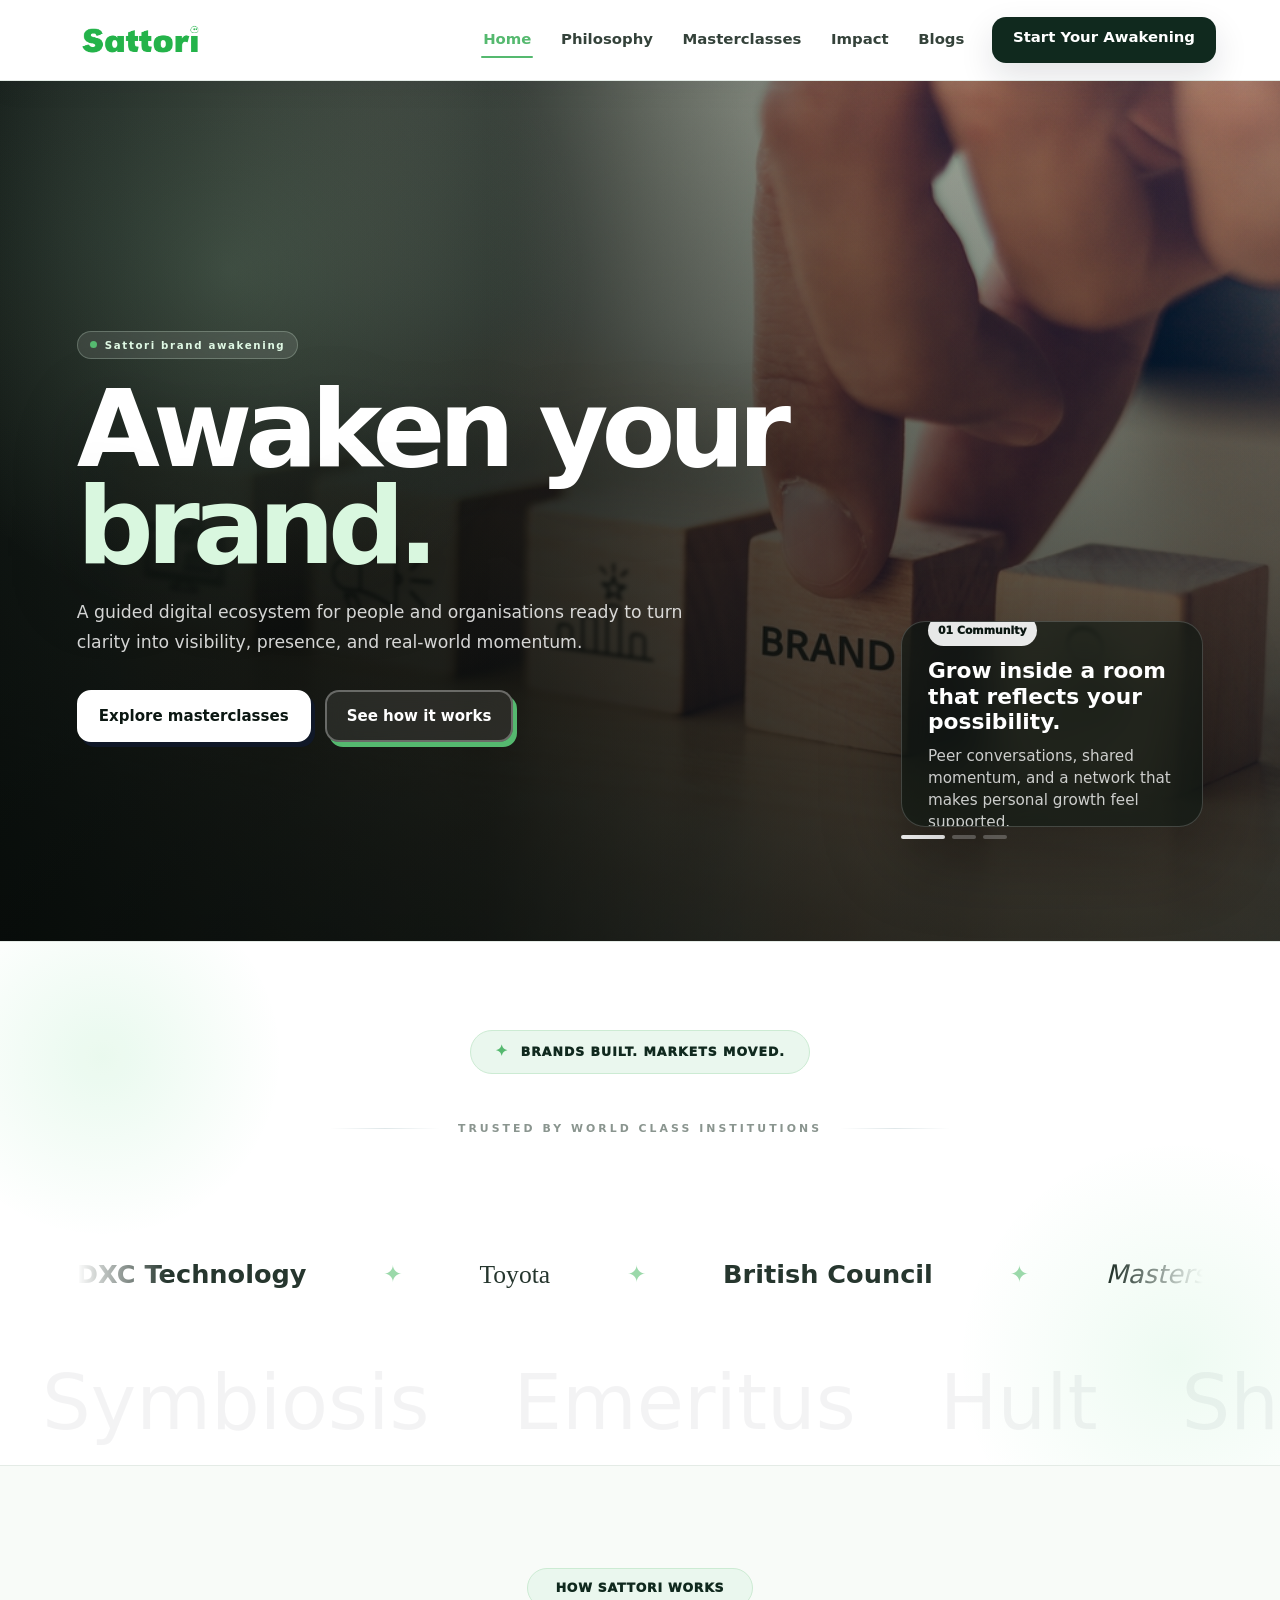
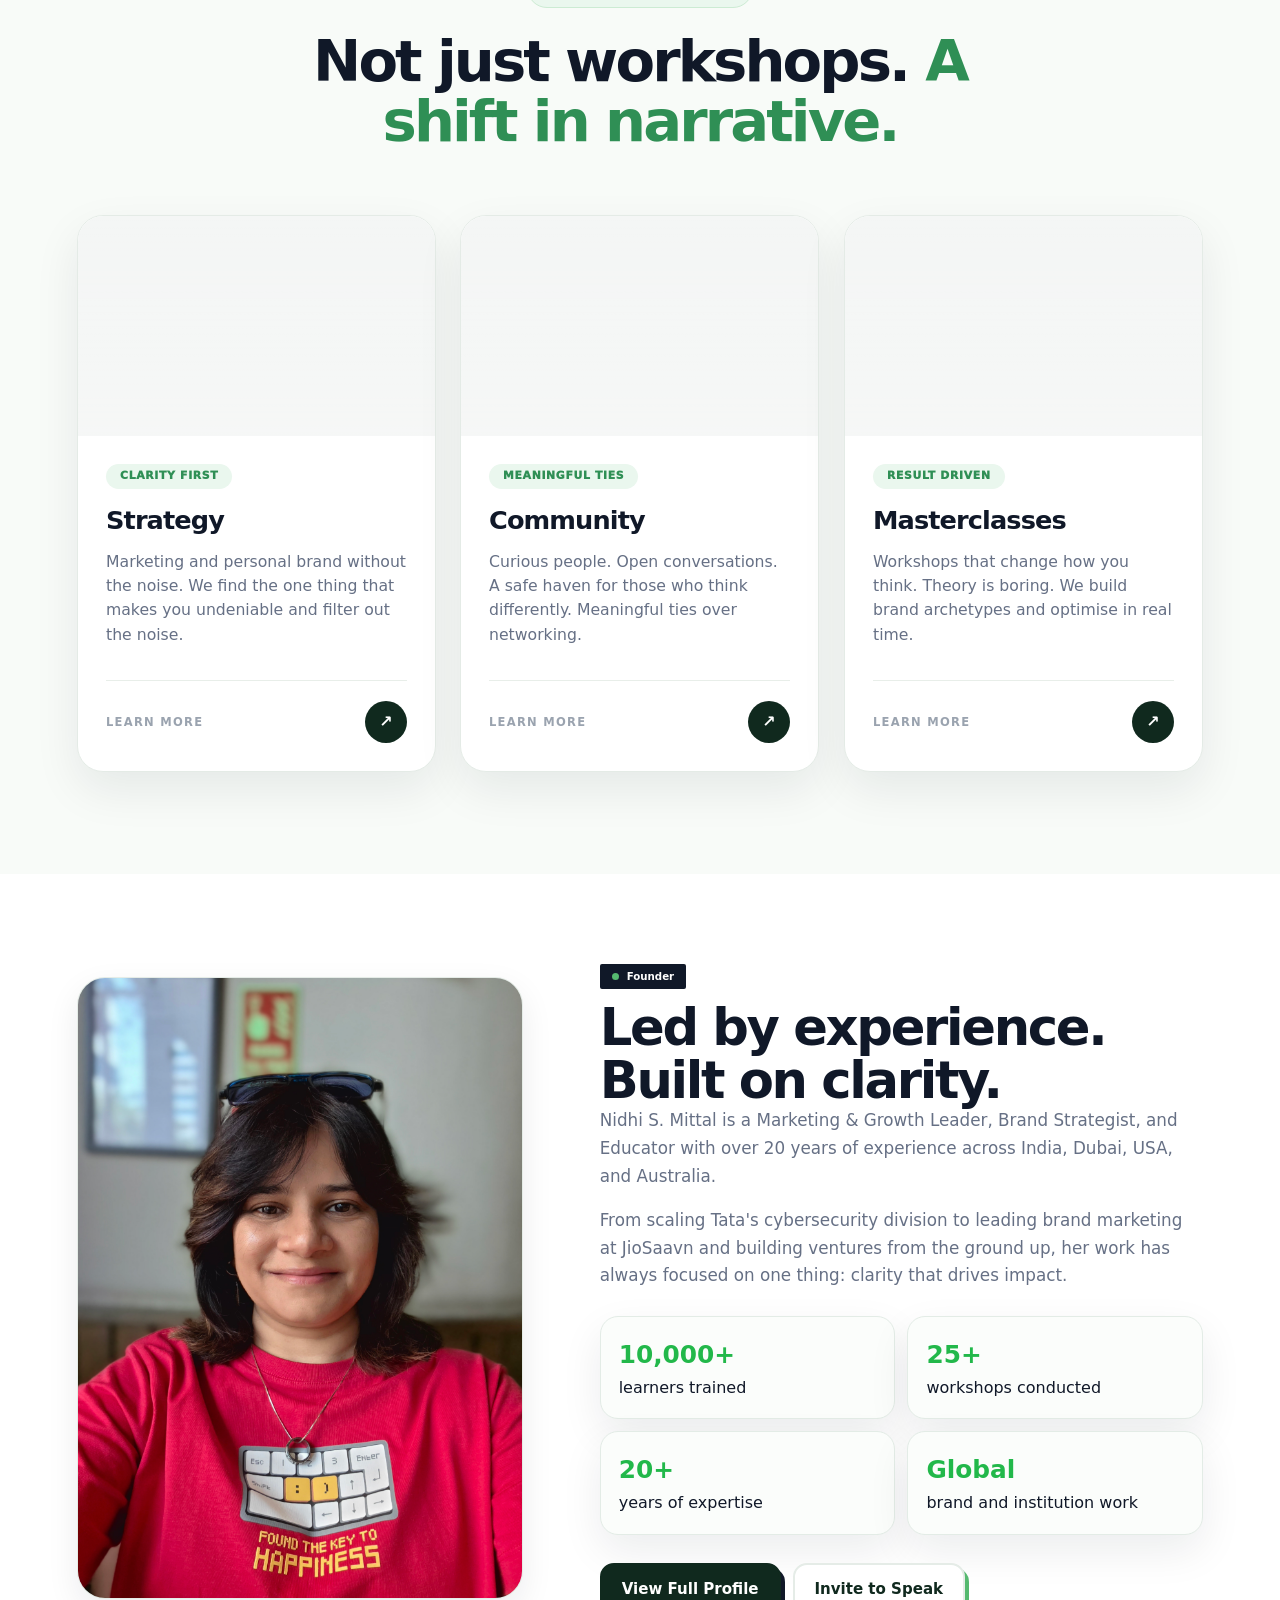
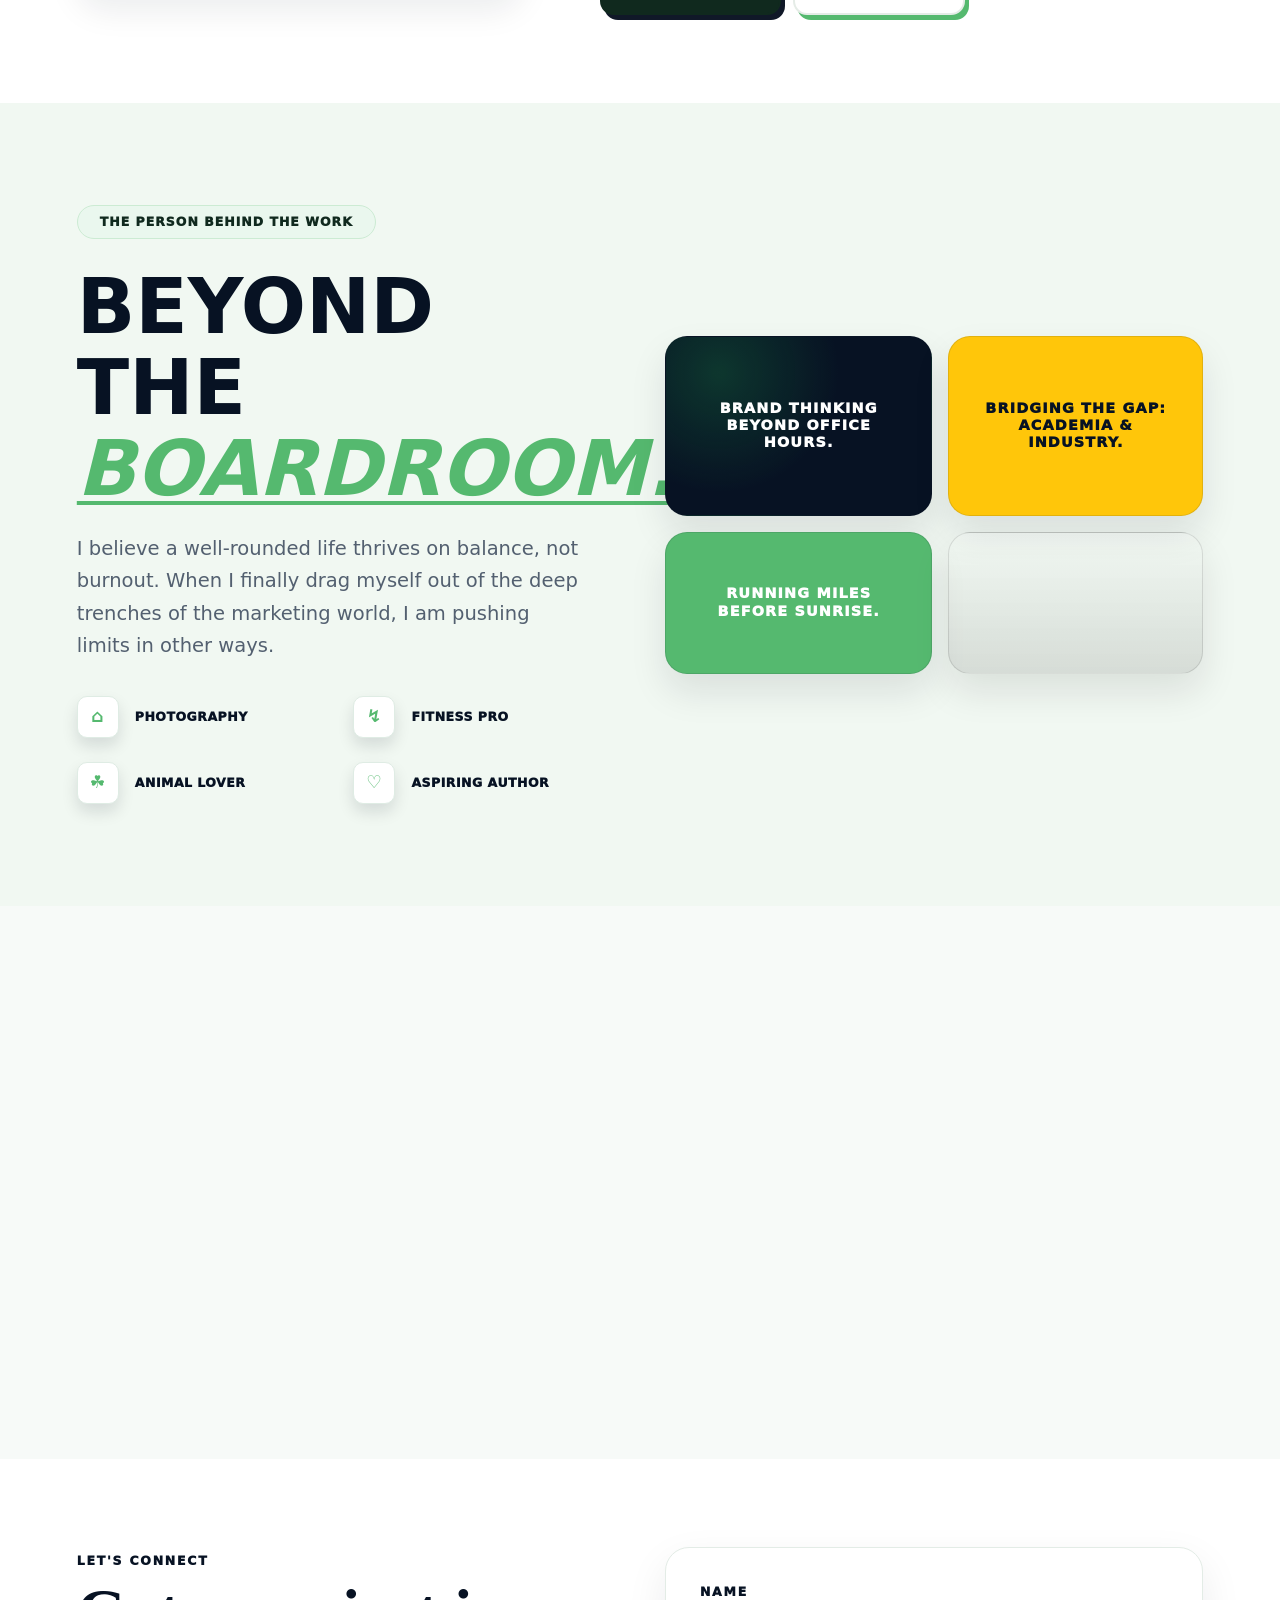
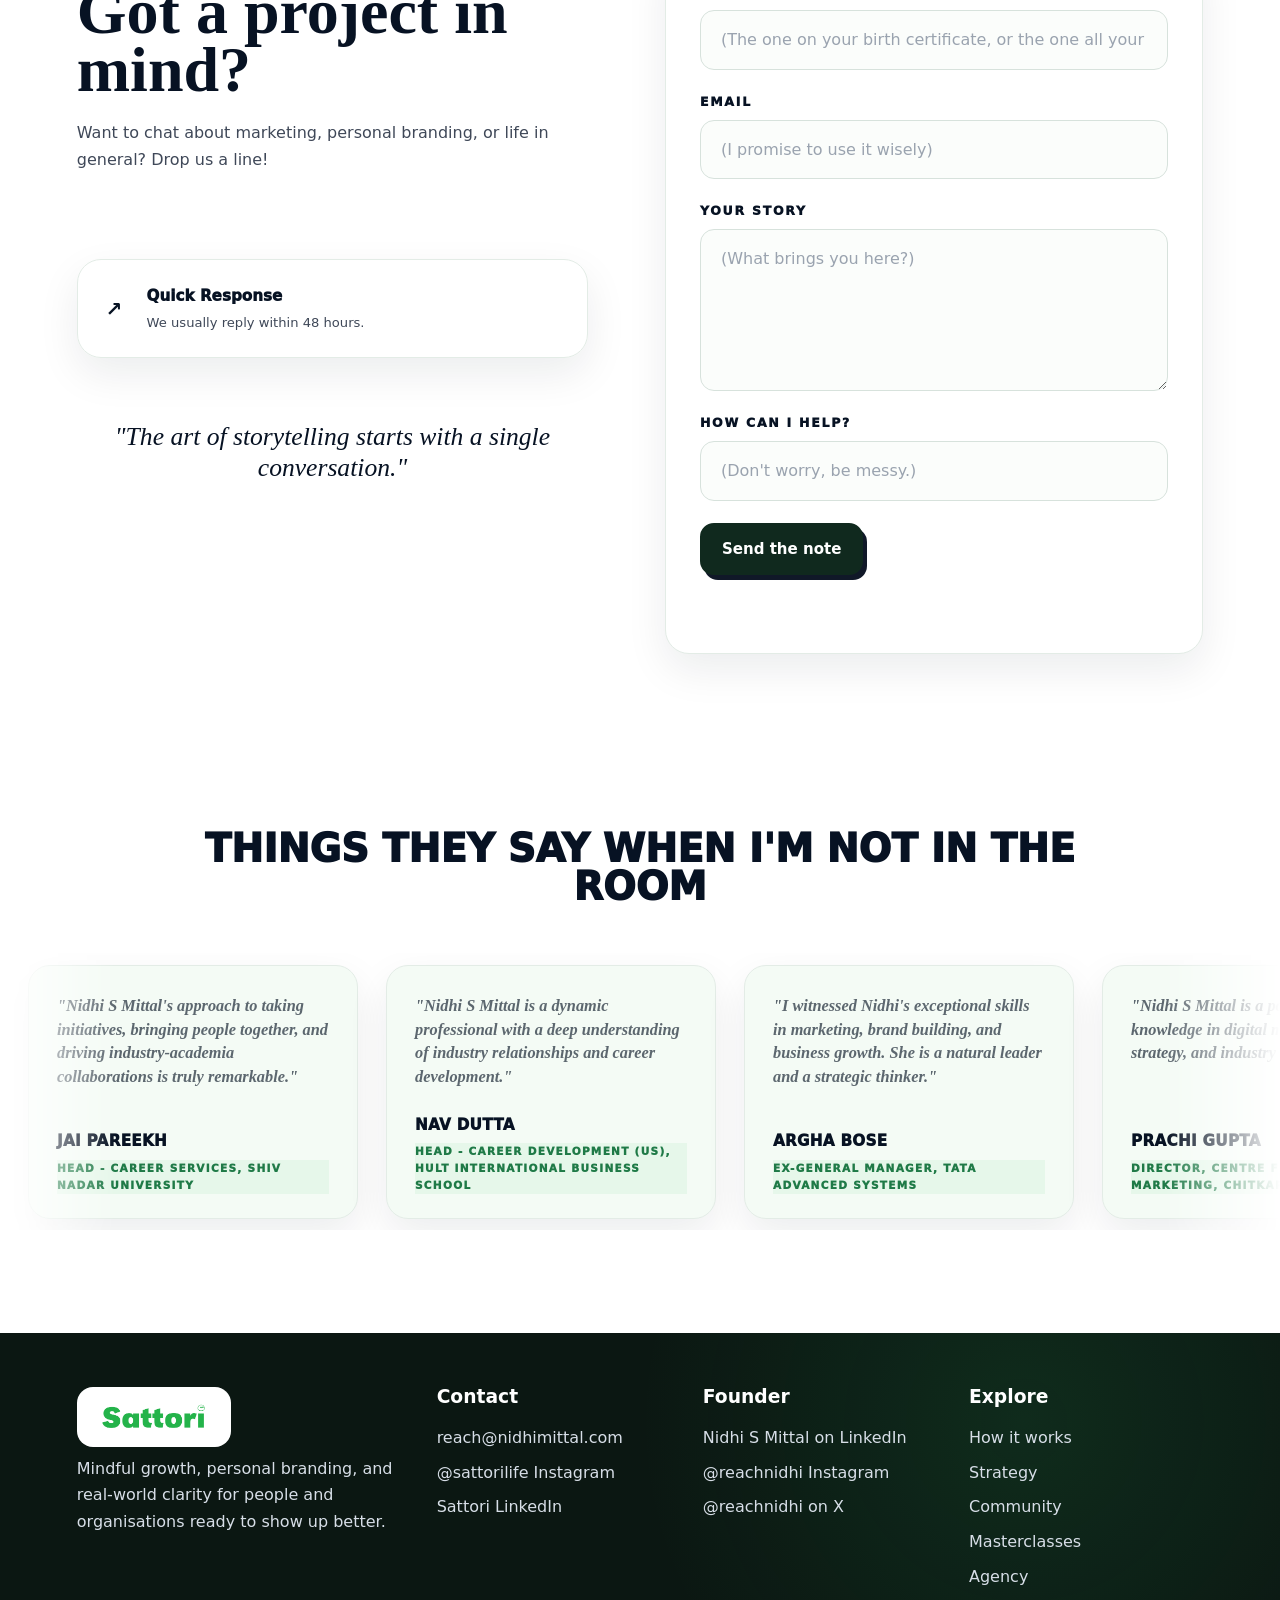
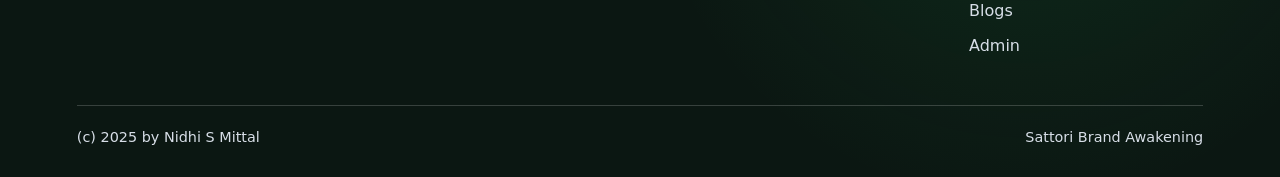
==== commit bd7925d6: "Add files via upload" ====
--- a/index.html
+++ b/index.html
@@ -9,7 +9,7 @@
       content="Sattori Brand Awakening helps students, professionals, founders, and organisations build clarity, confidence, and personal brands that create visible impact."
     />
     <link rel="preconnect" href="https://images.unsplash.com" />
-    <link rel="stylesheet" href="styles.css?v=cinematic-hero" />
+    <link rel="stylesheet" href="styles.css?v=premium-corporate-final" />
   </head>
   <body>
     <header class="site-header" data-header>
@@ -21,9 +21,11 @@
       </button>
       <nav class="site-nav" data-nav>
         <a href="index.html" aria-current="page">Home</a>
-        <a href="how-sattori-works.html">How it works</a>
+        <a href="index.html#philosophy">Philosophy</a>
+        <a href="masterclasses/">Masterclasses</a>
+        <a href="index.html#impact">Impact</a>
         <a href="blogs.html">Blogs</a>
-        <a class="nav-cta" href="agency.html#work-with-us">Start your awakening</a>
+        <a class="nav-cta" href="agency.html#work-with-us">Start Your Awakening</a>
       </nav>
     </header>
 
@@ -120,7 +122,7 @@
       </section>
 
       <!-- Program pathways -->
-      <section class="narrative-shift" id="narrative-shift" aria-label="How Sattori works">
+      <section class="narrative-shift" id="philosophy" aria-label="How Sattori works">
         <div class="narrative-heading">
           <a href="how-sattori-works.html">How Sattori works</a>
           <h2>Not just workshops. <em>A shift in narrative.</em></h2>
@@ -264,7 +266,7 @@
       </section>
 
       <!-- Testimonials -->
-      <section class="impact-stories" aria-label="Testimonials">
+      <section class="impact-stories" id="impact" aria-label="Testimonials">
         <div class="impact-stories-heading">
           <h2>Things they say when I'm not in the room</h2>
         </div>
@@ -353,6 +355,6 @@
       </div>
     </footer>
 
-    <script src="script.js?v=cinematic-hero"></script>
+    <script src="script.js?v=premium-corporate-final"></script>
   </body>
 </html>
--- a/styles.css
+++ b/styles.css
@@ -5187,3 +5187,1197 @@
     width: 100%;
   }
 }
+
+/* Strategy page content refresh */
+.strategy-refresh {
+  background: #ffffff;
+}
+
+.strategy-showcase {
+  display: grid;
+  grid-template-columns: minmax(0, 0.95fr) minmax(360px, 0.9fr);
+  gap: 52px;
+  align-items: center;
+  min-height: 820px;
+  padding: 132px clamp(22px, 5vw, 70px) 76px;
+  color: #071223;
+  background: #25c761;
+}
+
+.strategy-showcase .section-kicker {
+  color: #071223;
+  background: rgba(255, 255, 255, 0.22);
+  border-color: rgba(255, 255, 255, 0.24);
+}
+
+.strategy-showcase h1 {
+  max-width: 620px;
+  margin: 24px 0 36px;
+  color: #071223;
+  font-size: 5.8rem;
+  font-weight: 950;
+  letter-spacing: -0.055em;
+  line-height: 0.94;
+  text-transform: uppercase;
+}
+
+.strategy-pillars {
+  display: grid;
+  gap: 22px;
+  max-width: 620px;
+}
+
+.strategy-pillars article {
+  display: grid;
+  grid-template-columns: 54px 1fr;
+  gap: 20px;
+  align-items: center;
+  padding: 26px 30px;
+  background: rgba(255, 255, 255, 0.22);
+  border: 1px solid rgba(255, 255, 255, 0.16);
+  border-radius: 22px;
+}
+
+.strategy-pillars span {
+  display: grid;
+  place-items: center;
+  width: 46px;
+  aspect-ratio: 1;
+  color: #ffffff;
+  background: #071223;
+  border-radius: 10px;
+  font-weight: 950;
+}
+
+.strategy-pillars h2 {
+  margin-bottom: 8px;
+  color: #071223;
+  font-size: 1.34rem;
+  font-weight: 950;
+  letter-spacing: -0.04em;
+  text-transform: uppercase;
+}
+
+.strategy-pillars p {
+  margin: 0;
+  color: rgba(255, 255, 255, 0.92);
+  font-weight: 750;
+  line-height: 1.45;
+}
+
+.strategy-visual {
+  position: relative;
+  min-height: 560px;
+  border: 4px solid #071223;
+  border-radius: 54px;
+  background:
+    linear-gradient(180deg, rgba(7, 18, 35, 0.08), rgba(7, 18, 35, 0.16)),
+    url("https://images.unsplash.com/photo-1556761175-b413da4baf72?auto=format&fit=crop&w=1200&q=82") center/cover;
+  filter: grayscale(1);
+  box-shadow: 16px 18px 0 rgba(7, 18, 35, 0.16);
+}
+
+.selective-eye-card {
+  position: absolute;
+  right: clamp(-24px, -2vw, -10px);
+  bottom: -42px;
+  width: min(420px, 86%);
+  padding: 34px 38px;
+  background: #ffffff;
+  border: 4px solid #071223;
+  box-shadow: 9px 10px 0 #25c761;
+  filter: none;
+}
+
+.selective-eye-card strong,
+.selective-eye-card span {
+  display: block;
+  text-transform: uppercase;
+}
+
+.selective-eye-card strong {
+  color: #071223;
+  font-size: 1.9rem;
+  font-weight: 950;
+  letter-spacing: -0.045em;
+}
+
+.selective-eye-card span {
+  margin-top: 12px;
+  color: #7a8290;
+  font-size: 0.82rem;
+  font-weight: 950;
+  letter-spacing: 0.1em;
+}
+
+.strategy-audit-cta {
+  display: grid;
+  justify-items: center;
+  gap: 34px;
+  padding: 100px 22px 92px;
+  text-align: center;
+  background: #ffffff;
+}
+
+.strategy-audit-cta h2 {
+  max-width: 980px;
+  margin: 0;
+  color: #071223;
+  font-size: 5.1rem;
+  font-weight: 950;
+  letter-spacing: -0.055em;
+  line-height: 0.98;
+  text-transform: uppercase;
+}
+
+.strategy-audit-cta h2 span {
+  display: block;
+  color: #25c761;
+  font-style: italic;
+}
+
+.strategy-audit-cta .button {
+  min-width: 360px;
+  color: #ffffff;
+  background: #071223;
+  border: 0;
+  border-radius: 0;
+  box-shadow: 9px 10px 0 #25c761;
+  text-transform: uppercase;
+}
+
+.strategy-services {
+  display: grid;
+  grid-template-columns: repeat(2, minmax(0, 1fr));
+  gap: 34px;
+  padding: 30px clamp(22px, 5vw, 70px) 110px;
+  background: #ffffff;
+}
+
+.strategy-services article {
+  position: relative;
+  min-height: 470px;
+  padding: 54px;
+  overflow: hidden;
+  background: #effbf3;
+  border: 4px solid #071223;
+  border-radius: 44px;
+  box-shadow: 12px 14px 0 #071223;
+}
+
+.strategy-service-icon {
+  display: grid;
+  place-items: center;
+  width: 74px;
+  aspect-ratio: 1;
+  margin-bottom: 54px;
+  color: #25c761;
+  background: #071223;
+  border-radius: 14px;
+  box-shadow: 8px 8px 0 #25c761;
+  font-size: 2.1rem;
+  font-weight: 950;
+}
+
+.strategy-tags {
+  position: absolute;
+  top: 54px;
+  right: 54px;
+  display: grid;
+  justify-items: end;
+  gap: 8px;
+}
+
+.strategy-tags span {
+  width: fit-content;
+  padding: 5px 14px;
+  color: #071223;
+  background: #ffffff;
+  border: 2px solid rgba(7, 18, 35, 0.72);
+  border-radius: 999px;
+  font-size: 0.68rem;
+  font-weight: 950;
+  letter-spacing: 0.06em;
+  line-height: 1;
+  text-transform: uppercase;
+}
+
+.strategy-services h2 {
+  max-width: 520px;
+  margin-bottom: 24px;
+  color: #071223;
+  font-size: 2.2rem;
+  font-weight: 950;
+  letter-spacing: -0.055em;
+  line-height: 0.96;
+  text-transform: uppercase;
+}
+
+.strategy-services p {
+  max-width: 520px;
+  color: #5f6875;
+  font-size: 1.12rem;
+  line-height: 1.6;
+}
+
+.strategy-services a {
+  display: inline-flex;
+  align-items: center;
+  gap: 14px;
+  margin-top: 22px;
+  color: #071223;
+  font-size: 0.78rem;
+  font-weight: 950;
+  letter-spacing: 0.1em;
+  text-transform: uppercase;
+}
+
+.strategy-services b {
+  font-size: 1.1rem;
+}
+
+@media (max-width: 980px) {
+  .strategy-showcase,
+  .strategy-services {
+    grid-template-columns: 1fr;
+  }
+
+  .strategy-showcase {
+    min-height: auto;
+    padding-top: 118px;
+  }
+
+  .strategy-showcase h1,
+  .strategy-audit-cta h2 {
+    font-size: 4rem;
+  }
+
+  .strategy-visual {
+    min-height: 440px;
+  }
+}
+
+@media (max-width: 640px) {
+  .strategy-showcase {
+    gap: 34px;
+    padding: 104px 18px 58px;
+  }
+
+  .strategy-showcase h1,
+  .strategy-audit-cta h2 {
+    font-size: 3rem;
+    line-height: 1;
+  }
+
+  .strategy-pillars article {
+    grid-template-columns: 1fr;
+    padding: 22px;
+  }
+
+  .strategy-visual {
+    min-height: 340px;
+    border-radius: 32px;
+  }
+
+  .selective-eye-card {
+    position: relative;
+    right: auto;
+    bottom: auto;
+    width: calc(100% - 24px);
+    margin: -54px auto 0;
+    padding: 24px;
+  }
+
+  .selective-eye-card strong {
+    font-size: 1.45rem;
+  }
+
+  .strategy-audit-cta {
+    padding: 70px 18px;
+  }
+
+  .strategy-audit-cta .button {
+    min-width: 0;
+    width: 100%;
+  }
+
+  .strategy-services {
+    gap: 24px;
+    padding: 18px 18px 70px;
+  }
+
+  .strategy-services article {
+    min-height: auto;
+    padding: 30px 24px;
+    border-radius: 30px;
+  }
+
+  .strategy-service-icon {
+    margin-bottom: 28px;
+  }
+
+  .strategy-tags {
+    position: static;
+    justify-items: start;
+    margin-bottom: 30px;
+  }
+
+  .strategy-services h2 {
+    font-size: 1.7rem;
+  }
+
+  .strategy-services p {
+    font-size: 1rem;
+  }
+}
+
+/* Masterclasses page content refresh */
+.masterclasses-refresh {
+  background: #effbf3;
+}
+
+.academy-hero {
+  display: grid;
+  justify-items: center;
+  padding: 132px 22px 72px;
+  text-align: center;
+  background: #effbf3;
+}
+
+.academy-hero > span {
+  display: inline-flex;
+  min-height: 36px;
+  align-items: center;
+  padding: 10px 26px;
+  color: #ffffff;
+  background: #071223;
+  box-shadow: 7px 7px 0 #25c761;
+  font-size: 0.74rem;
+  font-weight: 950;
+  letter-spacing: 0.08em;
+  text-transform: uppercase;
+}
+
+.academy-hero h1 {
+  max-width: 980px;
+  margin: 34px 0 22px;
+  color: #071223;
+  font-size: 6rem;
+  font-weight: 950;
+  letter-spacing: -0.065em;
+  line-height: 0.86;
+  text-transform: uppercase;
+}
+
+.academy-hero h1 em {
+  display: block;
+  color: #25c761;
+  font-style: italic;
+  text-decoration: underline;
+  text-decoration-thickness: 0.07em;
+  text-underline-offset: 0.08em;
+}
+
+.academy-hero p {
+  max-width: 680px;
+  margin: 0;
+  color: #667085;
+  font-size: 1.22rem;
+  font-style: italic;
+  font-weight: 700;
+  line-height: 1.35;
+}
+
+.academy-grid {
+  display: grid;
+  grid-template-columns: repeat(2, minmax(0, 1fr));
+  gap: 42px;
+  padding: 30px clamp(22px, 6vw, 92px) 88px;
+  background: #effbf3;
+}
+
+.academy-grid article {
+  display: grid;
+  min-height: 500px;
+  padding: 48px;
+  background: #ffffff;
+  border: 4px solid #071223;
+  border-radius: 42px;
+  box-shadow: 14px 16px 0 #071223;
+}
+
+.academy-card-top {
+  display: flex;
+  align-items: start;
+  justify-content: space-between;
+  gap: 18px;
+  margin-bottom: 34px;
+}
+
+.academy-icon {
+  display: grid;
+  place-items: center;
+  width: 68px;
+  aspect-ratio: 1;
+  color: #25c761;
+  background: #071223;
+  border-radius: 12px;
+  box-shadow: 8px 8px 0 #25c761;
+  font-size: 2rem;
+  font-weight: 950;
+}
+
+.academy-card-top small,
+.academy-card-top strong {
+  display: block;
+  text-align: right;
+}
+
+.academy-card-top small {
+  color: #a7afba;
+  font-size: 0.62rem;
+  font-weight: 950;
+  letter-spacing: 0.22em;
+  text-transform: uppercase;
+}
+
+.academy-card-top strong {
+  margin-top: 5px;
+  color: #071223;
+  font-size: 1.05rem;
+  font-weight: 950;
+}
+
+.academy-grid h2 {
+  max-width: 520px;
+  margin-bottom: 18px;
+  color: #071223;
+  font-size: 1.85rem;
+  font-weight: 950;
+  letter-spacing: -0.06em;
+  line-height: 0.94;
+  text-transform: uppercase;
+}
+
+.academy-grid p {
+  max-width: 520px;
+  color: #667085;
+  font-size: 1.04rem;
+  line-height: 1.58;
+}
+
+.academy-tags {
+  display: flex;
+  flex-wrap: wrap;
+  gap: 10px;
+  margin: 24px 0 32px;
+}
+
+.academy-tags span {
+  padding: 7px 14px;
+  color: #071223;
+  background: #effbf3;
+  border: 1px solid #ccebd3;
+  border-radius: 999px;
+  font-size: 0.62rem;
+  font-weight: 950;
+  letter-spacing: 0.07em;
+  text-transform: uppercase;
+}
+
+.academy-grid a {
+  align-self: end;
+  display: inline-flex;
+  align-items: center;
+  justify-content: center;
+  gap: 18px;
+  min-height: 64px;
+  width: min(100%, 380px);
+  color: #ffffff;
+  background: #071223;
+  box-shadow: 7px 7px 0 #25c761;
+  font-weight: 950;
+  text-transform: uppercase;
+}
+
+.academy-difference {
+  display: grid;
+  grid-template-columns: minmax(320px, 0.9fr) minmax(0, 1fr);
+  gap: clamp(46px, 7vw, 96px);
+  align-items: center;
+  padding: 92px clamp(22px, 7vw, 110px);
+  color: #ffffff;
+  background:
+    radial-gradient(circle at 22% 18%, rgba(37, 199, 97, 0.13), transparent 24rem),
+    #071223;
+}
+
+.academy-testimonial blockquote {
+  margin: 0;
+  padding: clamp(34px, 5vw, 56px);
+  color: #ffffff;
+  border: 3px solid rgba(255, 255, 255, 0.16);
+  border-radius: 34px;
+  font-size: clamp(2rem, 4vw, 3.3rem);
+  font-style: italic;
+  font-weight: 900;
+  line-height: 1.18;
+}
+
+.academy-testimonial em {
+  color: #25c761;
+  text-decoration: underline;
+}
+
+.academy-testimonial > div {
+  display: flex;
+  align-items: center;
+  gap: 18px;
+  margin-top: 28px;
+  padding-left: 22px;
+}
+
+.academy-testimonial > div span {
+  width: 54px;
+  aspect-ratio: 1;
+  background:
+    radial-gradient(circle at 35% 30%, rgba(255, 255, 255, 0.84), transparent 18px),
+    linear-gradient(135deg, #25c761, #f4c77a);
+  border-radius: 50%;
+}
+
+.academy-testimonial p {
+  margin: 0;
+  color: #25c761;
+  font-size: 0.8rem;
+  font-weight: 950;
+  letter-spacing: 0.06em;
+  text-transform: uppercase;
+}
+
+.academy-testimonial strong {
+  display: block;
+  color: #ffffff;
+  font-size: 1rem;
+}
+
+.academy-difference-copy h2 {
+  max-width: 620px;
+  margin: 0 0 42px;
+  color: #ffffff;
+  font-size: clamp(3rem, 6vw, 5.4rem);
+  font-weight: 950;
+  letter-spacing: -0.06em;
+  line-height: 0.9;
+  text-transform: uppercase;
+}
+
+.academy-difference-copy h2 em {
+  display: block;
+  color: #25c761;
+  font-style: italic;
+  text-decoration: underline;
+  text-decoration-thickness: 0.06em;
+  text-underline-offset: 0.08em;
+}
+
+.academy-proof-grid {
+  display: grid;
+  grid-template-columns: repeat(2, minmax(0, 1fr));
+  gap: 34px 44px;
+}
+
+.academy-proof-grid span {
+  display: block;
+  margin-bottom: 12px;
+  color: #25c761;
+  font-size: 2rem;
+}
+
+.academy-proof-grid h3 {
+  margin-bottom: 10px;
+  color: #ffffff;
+  font-size: 1.2rem;
+  font-weight: 950;
+  text-transform: uppercase;
+}
+
+.academy-proof-grid p {
+  margin: 0;
+  color: rgba(255, 255, 255, 0.72);
+  line-height: 1.45;
+}
+
+.academy-corporate-cta {
+  display: grid;
+  justify-items: center;
+  padding: 96px 22px 104px;
+  text-align: center;
+  background: #ffffff;
+}
+
+.academy-cta-icon {
+  display: grid;
+  place-items: center;
+  width: 112px;
+  aspect-ratio: 1;
+  margin-bottom: 44px;
+  color: #25c761;
+  background: #effbf3;
+  border-radius: 50%;
+  font-size: 3.2rem;
+}
+
+.academy-corporate-cta h2 {
+  max-width: 900px;
+  margin: 0 0 28px;
+  color: #071223;
+  font-size: clamp(3.2rem, 7vw, 6rem);
+  font-weight: 950;
+  letter-spacing: -0.06em;
+  line-height: 0.95;
+  text-transform: uppercase;
+}
+
+.academy-corporate-cta p {
+  max-width: 650px;
+  margin-bottom: 44px;
+  color: #667085;
+  font-size: 1.2rem;
+  line-height: 1.38;
+}
+
+.academy-corporate-cta .button {
+  min-width: 360px;
+  color: #ffffff;
+  background: #071223;
+  border: 0;
+  border-radius: 0;
+  box-shadow: 9px 10px 0 #25c761;
+  text-transform: uppercase;
+}
+
+@media (max-width: 980px) {
+  .academy-grid,
+  .academy-difference {
+    grid-template-columns: 1fr;
+  }
+
+  .academy-hero h1 {
+    font-size: 4.3rem;
+  }
+}
+
+@media (max-width: 640px) {
+  .academy-hero {
+    padding: 104px 18px 54px;
+  }
+
+  .academy-hero h1 {
+    font-size: 3rem;
+    line-height: 0.95;
+  }
+
+  .academy-grid {
+    gap: 24px;
+    padding: 18px 18px 68px;
+  }
+
+  .academy-grid article {
+    min-height: auto;
+    padding: 28px 24px;
+    border-radius: 30px;
+  }
+
+  .academy-card-top {
+    display: grid;
+  }
+
+  .academy-card-top small,
+  .academy-card-top strong {
+    text-align: left;
+  }
+
+  .academy-grid h2 {
+    font-size: 1.55rem;
+  }
+
+  .academy-difference {
+    padding: 66px 18px;
+  }
+
+  .academy-proof-grid {
+    grid-template-columns: 1fr;
+  }
+
+  .academy-corporate-cta {
+    padding: 72px 18px 82px;
+  }
+
+  .academy-corporate-cta .button {
+    min-width: 0;
+    width: 100%;
+  }
+}
+
+/* Community page content refresh */
+.community-refresh {
+  background: #3b4654;
+}
+
+.circle-stage {
+  display: grid;
+  place-items: center;
+  min-height: calc(100vh - 76px);
+  padding: 132px clamp(18px, 5vw, 64px) 70px;
+  background:
+    radial-gradient(circle at 26% 72%, rgba(37, 199, 97, 0.12), transparent 18rem),
+    radial-gradient(circle at 50% 12%, rgba(7, 18, 35, 0.34), transparent 18rem),
+    #3b4654;
+}
+
+.circle-card {
+  position: relative;
+  width: min(920px, 100%);
+  padding: clamp(34px, 5vw, 66px);
+  background: #ffffff;
+  border: 5px solid #071223;
+  border-radius: 44px;
+  box-shadow:
+    12px 12px 0 #25c761,
+    0 32px 80px rgba(7, 18, 35, 0.34);
+}
+
+.circle-close {
+  position: absolute;
+  top: 34px;
+  right: 34px;
+  display: grid;
+  place-items: center;
+  width: 42px;
+  aspect-ratio: 1;
+  color: #071223;
+  background: transparent;
+  border: 0;
+  font-size: 2.4rem;
+  line-height: 1;
+  cursor: pointer;
+}
+
+.circle-header {
+  display: flex;
+  align-items: center;
+  gap: 22px;
+  padding-right: 56px;
+}
+
+.circle-icon {
+  display: grid;
+  place-items: center;
+  width: 78px;
+  aspect-ratio: 1;
+  color: #25c761;
+  background: #071223;
+  border-radius: 14px;
+  box-shadow: 8px 8px 0 #25c761;
+  font-size: 2.1rem;
+  font-weight: 950;
+}
+
+.circle-header h1 {
+  margin: 0;
+  color: #071223;
+  font-size: clamp(2.4rem, 4vw, 4rem);
+  font-weight: 950;
+  letter-spacing: -0.06em;
+  line-height: 0.92;
+  text-transform: uppercase;
+}
+
+.circle-header p {
+  margin: 8px 0 0;
+  color: #8a939f;
+  font-size: 0.95rem;
+  font-weight: 950;
+  letter-spacing: 0.16em;
+  text-transform: uppercase;
+}
+
+.circle-benefits {
+  display: grid;
+  grid-template-columns: repeat(2, minmax(0, 1fr));
+  gap: clamp(34px, 6vw, 80px);
+  margin-top: 58px;
+}
+
+.circle-benefits article {
+  display: grid;
+  grid-template-columns: 32px 1fr;
+  column-gap: 18px;
+  align-items: start;
+}
+
+.circle-benefits span {
+  color: #25c761;
+  font-size: 1.6rem;
+  line-height: 1;
+}
+
+.circle-benefits h2 {
+  margin: 0 0 22px;
+  color: #071223;
+  font-size: 1.28rem;
+  font-weight: 950;
+  letter-spacing: -0.045em;
+  text-transform: uppercase;
+}
+
+.circle-benefits p {
+  grid-column: 2;
+  margin: 0;
+  color: #747d89;
+  font-size: 1.08rem;
+  font-weight: 650;
+  line-height: 1.62;
+}
+
+.circle-join {
+  margin-top: 66px;
+  padding: clamp(28px, 4vw, 46px);
+  background: #effbf3;
+  border: 1px solid #d8eee0;
+  border-radius: 28px;
+}
+
+.circle-join label {
+  display: block;
+  margin: 0 0 14px 10px;
+  color: #8a939f;
+  font-size: 0.82rem;
+  font-weight: 950;
+  letter-spacing: 0.18em;
+  text-transform: uppercase;
+}
+
+.circle-input {
+  display: grid;
+  grid-template-columns: 42px 1fr;
+  align-items: center;
+  min-height: 86px;
+  padding: 0 24px;
+  background: #ffffff;
+  border: 5px solid #071223;
+  border-radius: 18px;
+}
+
+.circle-input span {
+  color: #9aa3af;
+  font-size: 1.7rem;
+}
+
+.circle-input input {
+  width: 100%;
+  color: #071223;
+  background: transparent;
+  border: 0;
+  outline: none;
+  font-size: 1.24rem;
+  font-weight: 800;
+}
+
+.circle-input input::placeholder {
+  color: #aeb6c1;
+}
+
+.circle-join button {
+  display: inline-flex;
+  align-items: center;
+  justify-content: center;
+  gap: 22px;
+  width: 100%;
+  min-height: 92px;
+  margin-top: 34px;
+  color: #ffffff;
+  background: #071223;
+  border: 0;
+  box-shadow: 9px 10px 0 #25c761;
+  font-size: 1.35rem;
+  font-weight: 950;
+  text-transform: uppercase;
+  cursor: pointer;
+}
+
+.circle-join button b {
+  font-size: 2rem;
+  line-height: 1;
+}
+
+@media (max-width: 760px) {
+  .circle-stage {
+    padding: 104px 18px 58px;
+  }
+
+  .circle-card {
+    padding: 30px 22px;
+    border-radius: 30px;
+  }
+
+  .circle-close {
+    top: 18px;
+    right: 18px;
+  }
+
+  .circle-header {
+    display: grid;
+    padding-right: 42px;
+  }
+
+  .circle-benefits {
+    grid-template-columns: 1fr;
+    gap: 32px;
+    margin-top: 42px;
+  }
+
+  .circle-join {
+    margin-top: 42px;
+    padding: 22px;
+  }
+
+  .circle-input {
+    min-height: 70px;
+    grid-template-columns: 32px 1fr;
+    padding-inline: 16px;
+    border-width: 3px;
+  }
+
+  .circle-input input {
+    font-size: 1rem;
+  }
+
+  .circle-join button {
+    min-height: 72px;
+    font-size: 1rem;
+  }
+}
+
+/* Final premium corporate refinement */
+:root {
+  --corp-bg: #f7faf8;
+  --corp-surface: #ffffff;
+  --corp-soft: #eef8f1;
+  --corp-ink: #101828;
+  --corp-muted: #667085;
+  --corp-line: #dfe8e2;
+  --corp-green: #2dbf64;
+  --corp-green-dark: #0f2b1f;
+  --corp-shadow: 0 20px 58px rgba(16, 24, 40, 0.1);
+}
+
+body {
+  color: var(--corp-ink);
+  background: var(--corp-bg);
+}
+
+.site-header,
+body:has(.hero#home) .site-header {
+  min-height: 74px;
+  background: rgba(255, 255, 255, 0.92);
+  border-bottom: 1px solid rgba(223, 232, 226, 0.86);
+  box-shadow: 0 8px 26px rgba(16, 24, 40, 0.05);
+}
+
+.site-nav,
+body:has(.hero#home) .site-nav {
+  font-size: 0.93rem;
+  font-weight: 700;
+}
+
+.button,
+.nav-cta,
+body:has(.hero#home) .nav-cta,
+.circle-join button,
+.academy-grid a,
+.academy-corporate-cta .button,
+.strategy-audit-cta .button {
+  border-radius: 14px;
+  box-shadow: 0 14px 34px rgba(16, 24, 40, 0.12);
+}
+
+.button:hover,
+.nav-cta:hover,
+.circle-join button:hover,
+.academy-grid a:hover,
+.strategy-services a:hover {
+  transform: translateY(-2px);
+}
+
+.circle-stage {
+  min-height: calc(100vh - 74px);
+  background:
+    radial-gradient(circle at 20% 18%, rgba(45, 191, 100, 0.12), transparent 24rem),
+    linear-gradient(135deg, #253140 0%, #394553 100%);
+}
+
+.circle-card {
+  border: 1px solid rgba(223, 232, 226, 0.9);
+  border-radius: 32px;
+  box-shadow: var(--corp-shadow);
+}
+
+.circle-icon,
+.academy-icon,
+.strategy-service-icon {
+  color: #ffffff;
+  background: var(--corp-green-dark);
+  border-radius: 16px;
+  box-shadow: 0 12px 28px rgba(45, 191, 100, 0.22);
+}
+
+.circle-header h1,
+.strategy-showcase h1,
+.academy-hero h1,
+.strategy-audit-cta h2,
+.academy-corporate-cta h2,
+.academy-difference-copy h2 {
+  letter-spacing: -0.045em;
+}
+
+.circle-benefits h2,
+.strategy-services h2,
+.academy-grid h2,
+.academy-proof-grid h3 {
+  letter-spacing: -0.035em;
+}
+
+.circle-join {
+  background: var(--corp-soft);
+  border: 1px solid var(--corp-line);
+}
+
+.circle-input {
+  border: 1px solid var(--corp-line);
+  border-radius: 16px;
+  box-shadow: inset 0 0 0 1px rgba(16, 24, 40, 0.02);
+}
+
+.circle-input:focus-within {
+  border-color: var(--corp-green);
+  box-shadow: 0 0 0 4px rgba(45, 191, 100, 0.14);
+}
+
+.circle-join button,
+.academy-grid a,
+.academy-corporate-cta .button,
+.strategy-audit-cta .button {
+  background: var(--corp-green-dark);
+  box-shadow: 0 16px 34px rgba(15, 43, 31, 0.18);
+}
+
+.strategy-showcase {
+  background:
+    radial-gradient(circle at 78% 16%, rgba(255, 255, 255, 0.22), transparent 22rem),
+    linear-gradient(135deg, #2fd06d 0%, #22b95d 100%);
+}
+
+.strategy-pillars article {
+  background: rgba(255, 255, 255, 0.2);
+  border: 1px solid rgba(255, 255, 255, 0.28);
+  box-shadow: 0 14px 34px rgba(7, 18, 35, 0.06);
+}
+
+.strategy-visual {
+  border: 1px solid rgba(7, 18, 35, 0.2);
+  border-radius: 32px;
+  box-shadow: var(--corp-shadow);
+}
+
+.selective-eye-card {
+  border: 1px solid var(--corp-line);
+  border-radius: 18px;
+  box-shadow: 0 18px 42px rgba(16, 24, 40, 0.14);
+}
+
+.strategy-services article,
+.academy-grid article {
+  border: 1px solid var(--corp-line);
+  border-radius: 28px;
+  box-shadow: var(--corp-shadow);
+}
+
+.strategy-services article {
+  background: var(--corp-soft);
+}
+
+.strategy-tags span,
+.academy-tags span {
+  border: 1px solid rgba(45, 191, 100, 0.22);
+}
+
+.academy-hero,
+.academy-grid,
+.masterclasses-refresh {
+  background: var(--corp-soft);
+}
+
+.academy-hero > span {
+  border-radius: 12px;
+  box-shadow: 0 12px 30px rgba(15, 43, 31, 0.16);
+}
+
+.academy-hero h1 em,
+.academy-difference-copy h2 em,
+.strategy-audit-cta h2 span {
+  color: var(--corp-green);
+}
+
+.academy-difference {
+  background:
+    radial-gradient(circle at 22% 18%, rgba(45, 191, 100, 0.14), transparent 24rem),
+    var(--corp-green-dark);
+}
+
+.academy-testimonial blockquote {
+  border: 1px solid rgba(255, 255, 255, 0.16);
+  border-radius: 28px;
+}
+
+.academy-corporate-cta,
+.strategy-audit-cta {
+  background: var(--corp-surface);
+}
+
+.site-footer {
+  background:
+    radial-gradient(circle at 80% 20%, rgba(45, 191, 100, 0.12), transparent 24rem),
+    #0b1712;
+}
+
+@media (max-width: 980px) {
+  .strategy-showcase,
+  .academy-hero,
+  .circle-stage {
+    padding-top: 104px;
+  }
+}
+
+@media (max-width: 640px) {
+  .circle-card,
+  .strategy-services article,
+  .academy-grid article {
+    border-radius: 24px;
+  }
+
+  .circle-header h1,
+  .strategy-showcase h1,
+  .academy-hero h1 {
+    font-size: clamp(2.6rem, 11vw, 3.3rem);
+    line-height: 1;
+  }
+
+  .strategy-audit-cta h2,
+  .academy-corporate-cta h2,
+  .academy-difference-copy h2 {
+    font-size: clamp(2.35rem, 10vw, 3.2rem);
+    line-height: 1.04;
+  }
+}
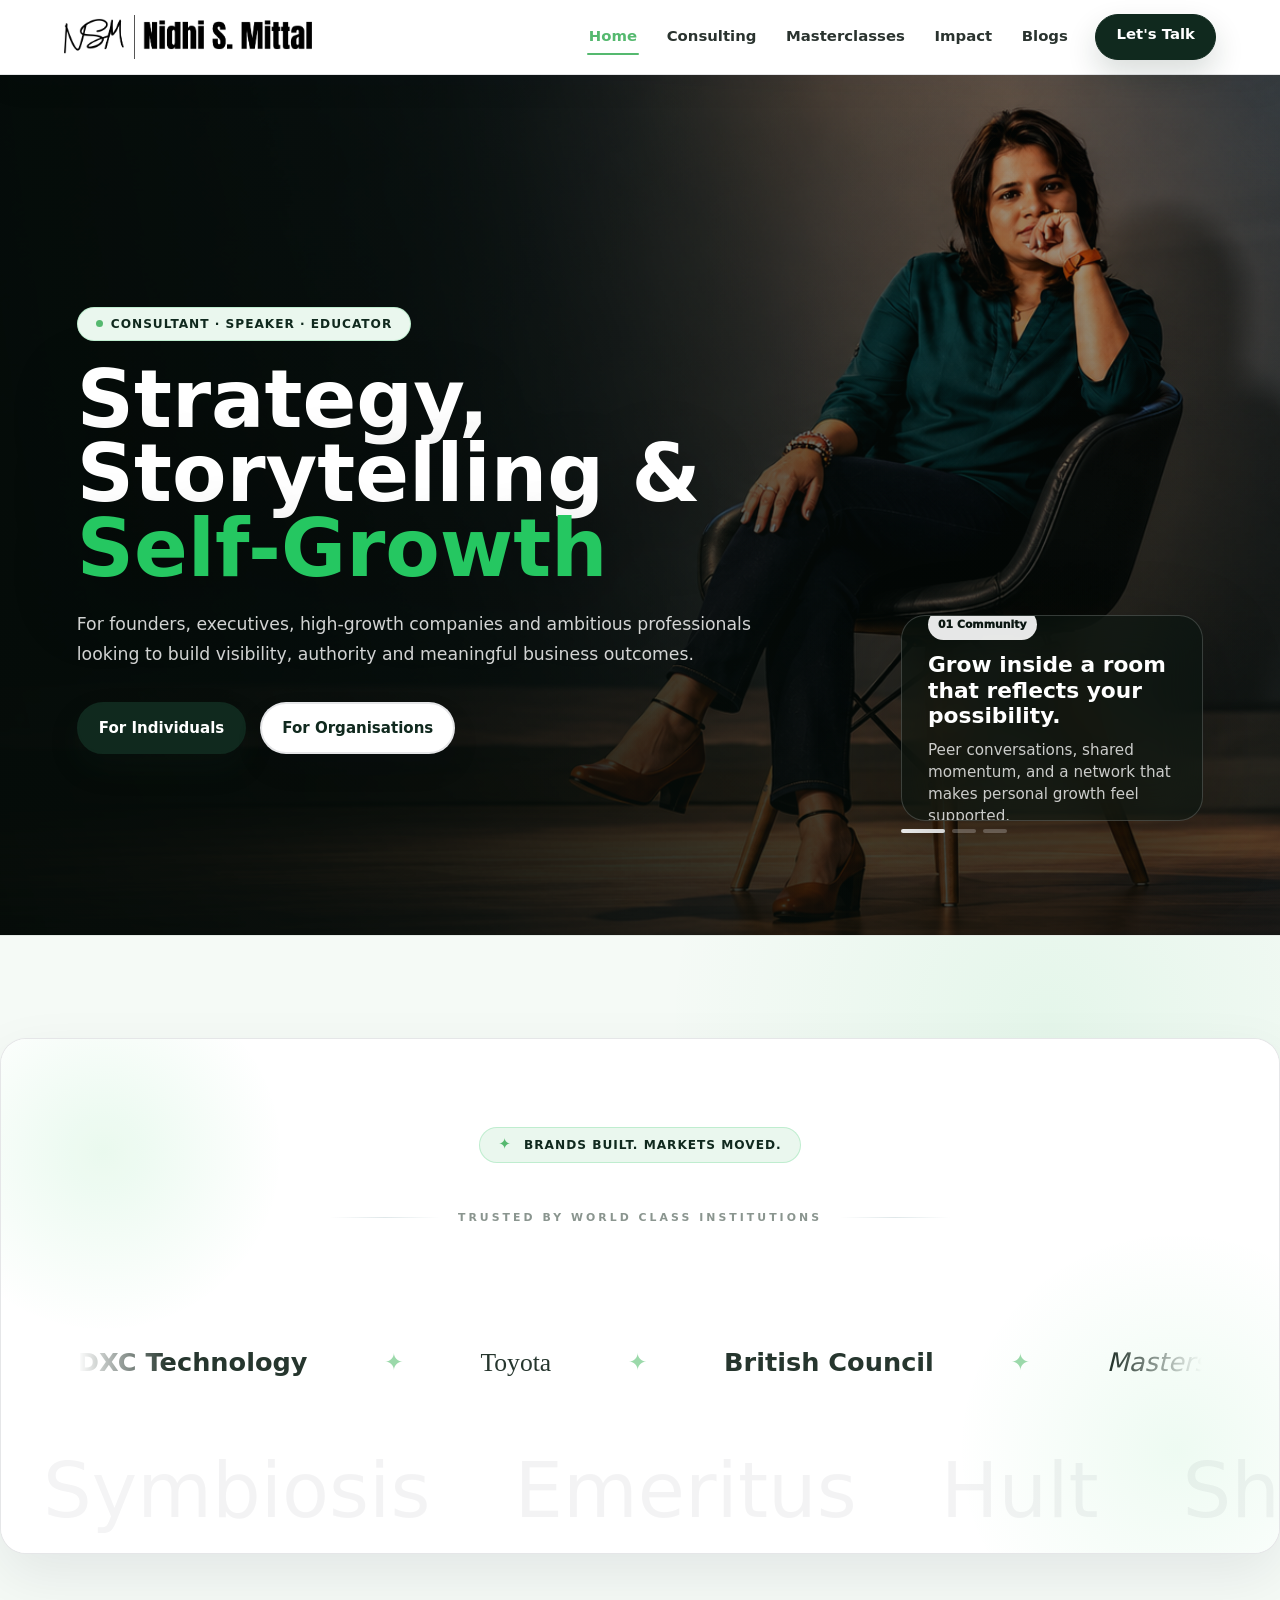
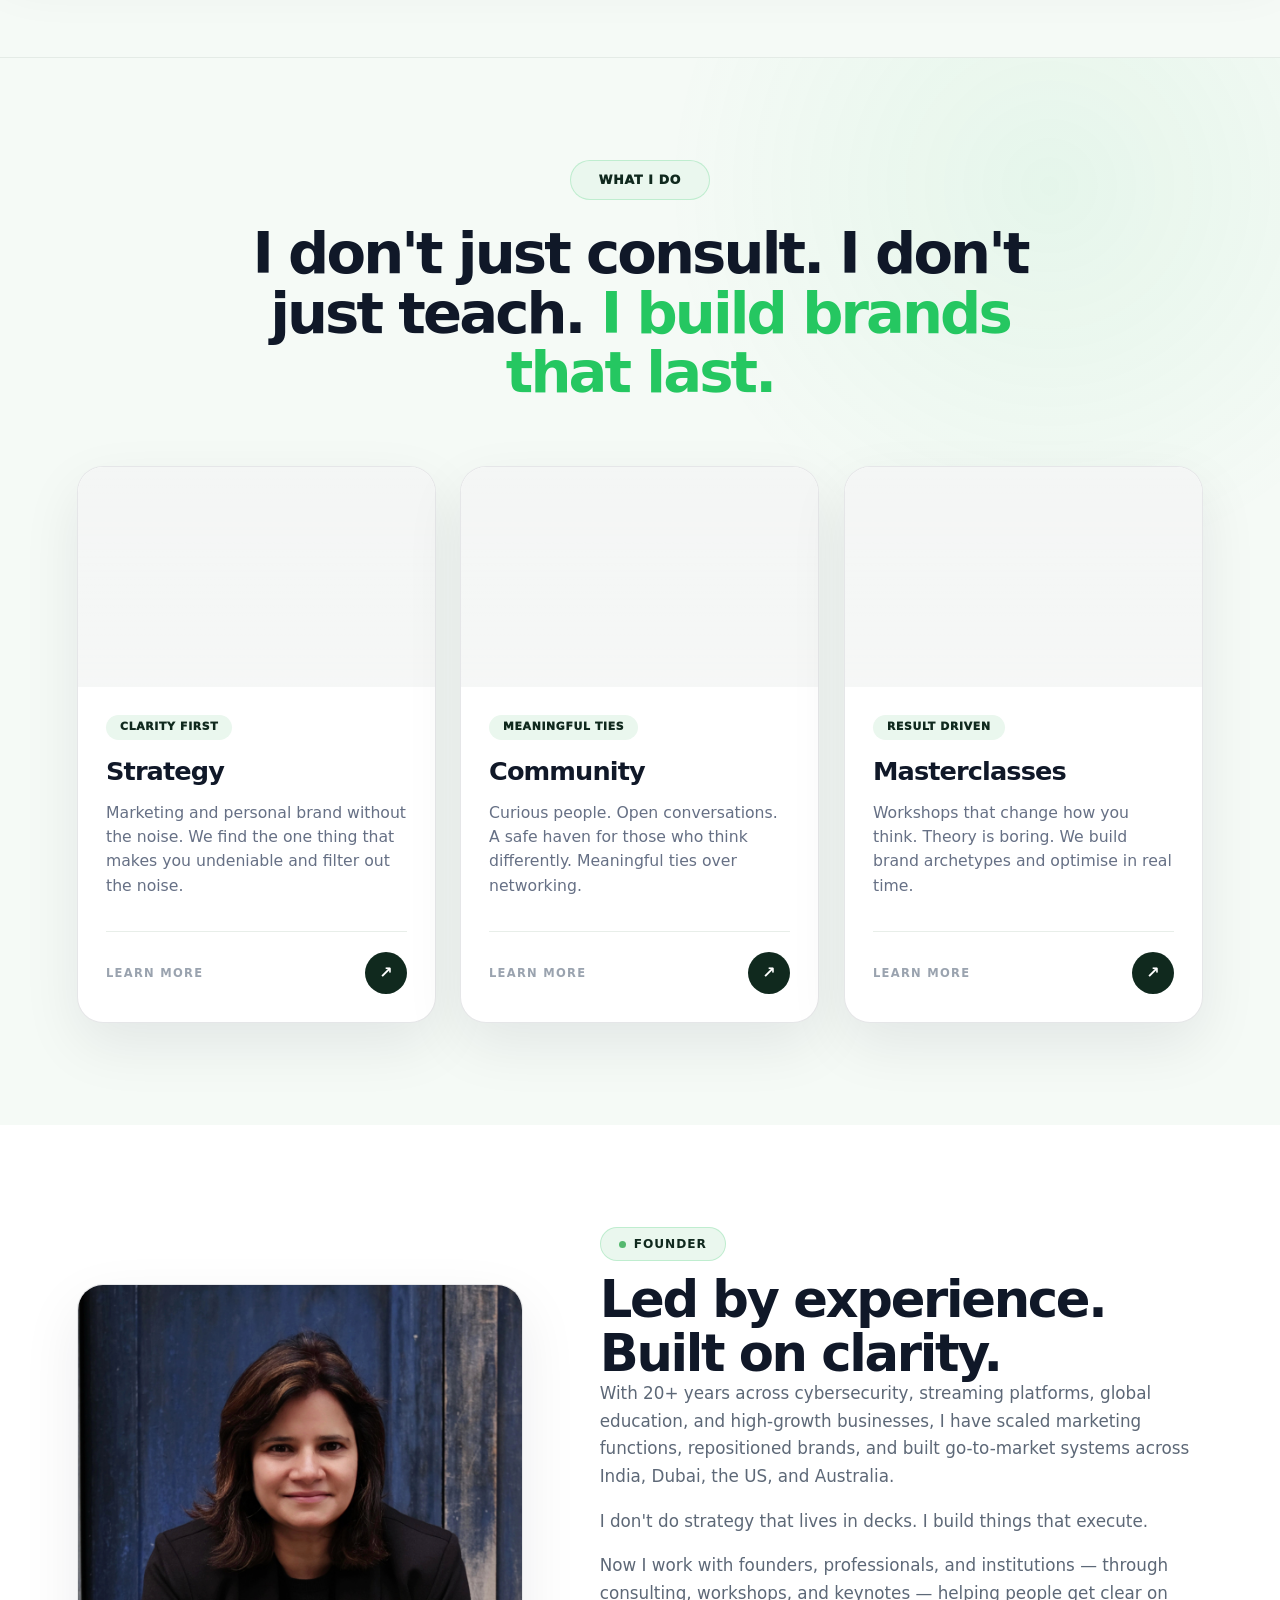
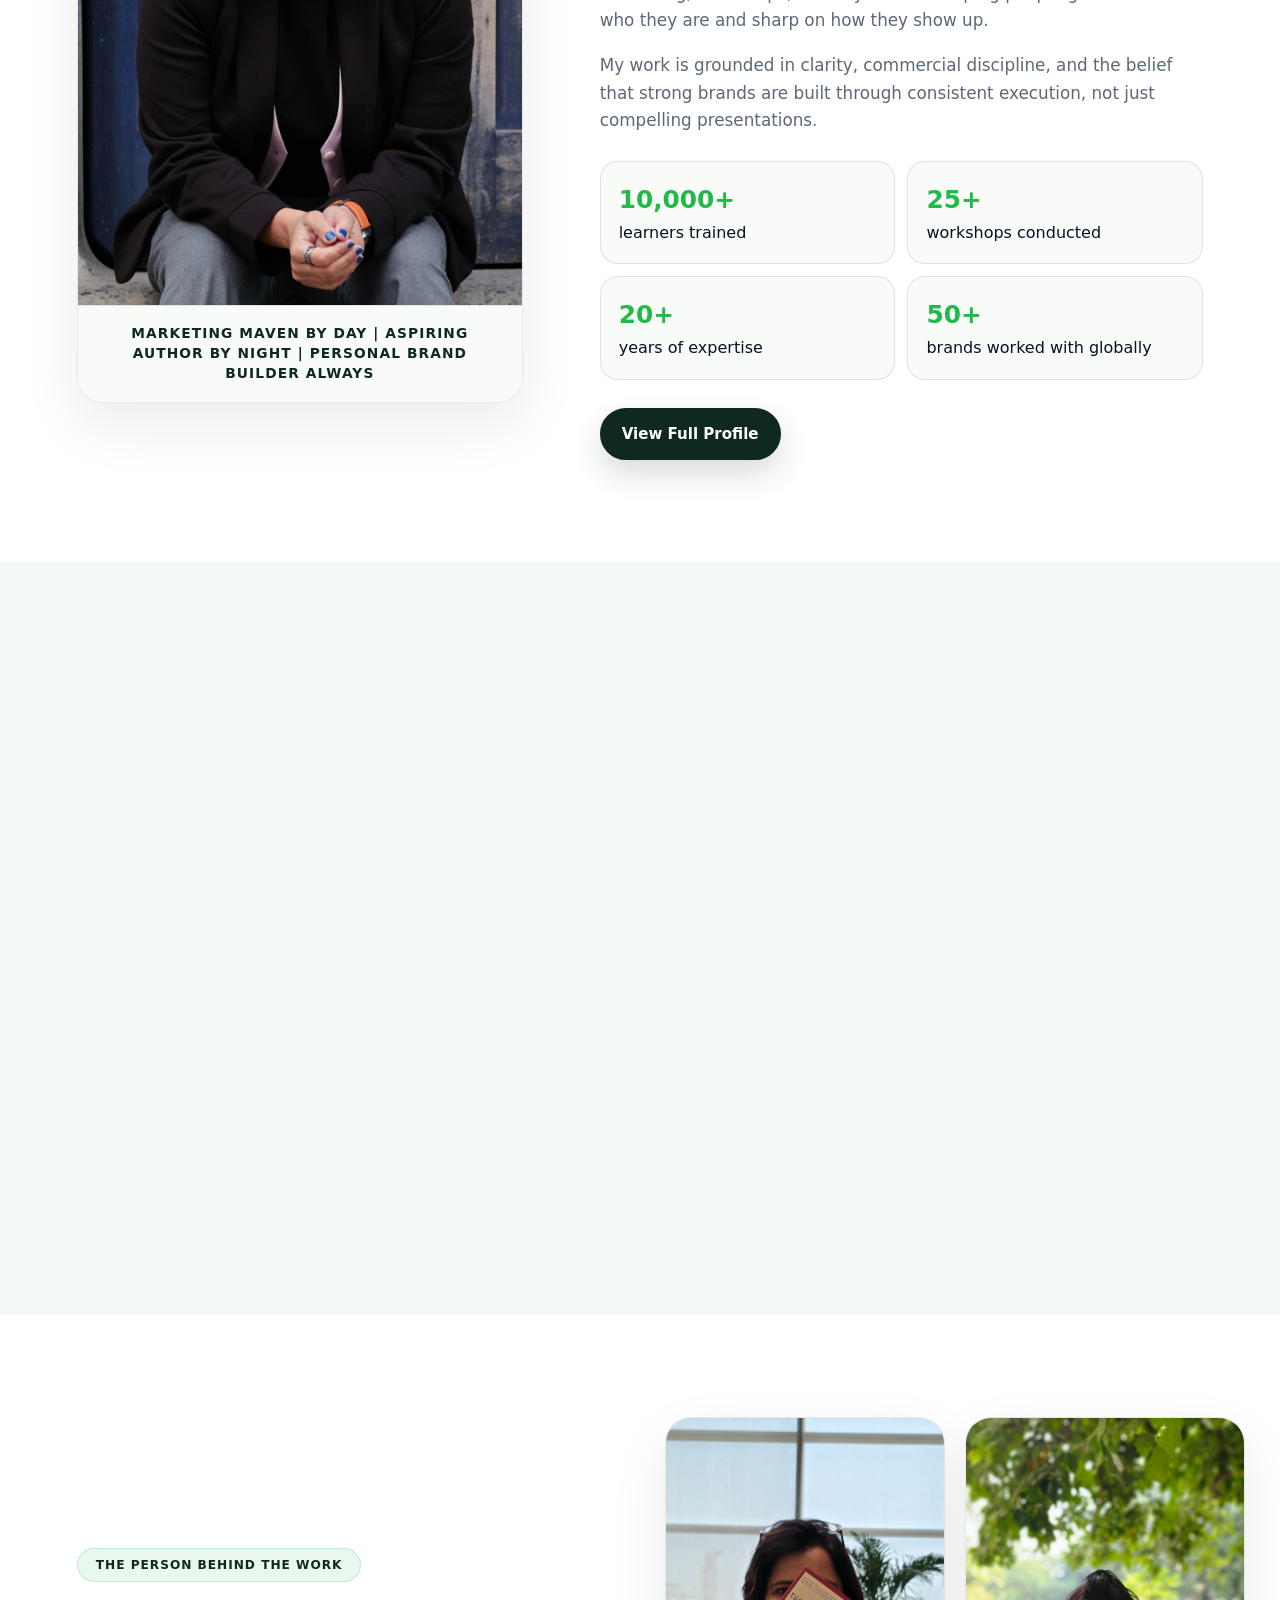
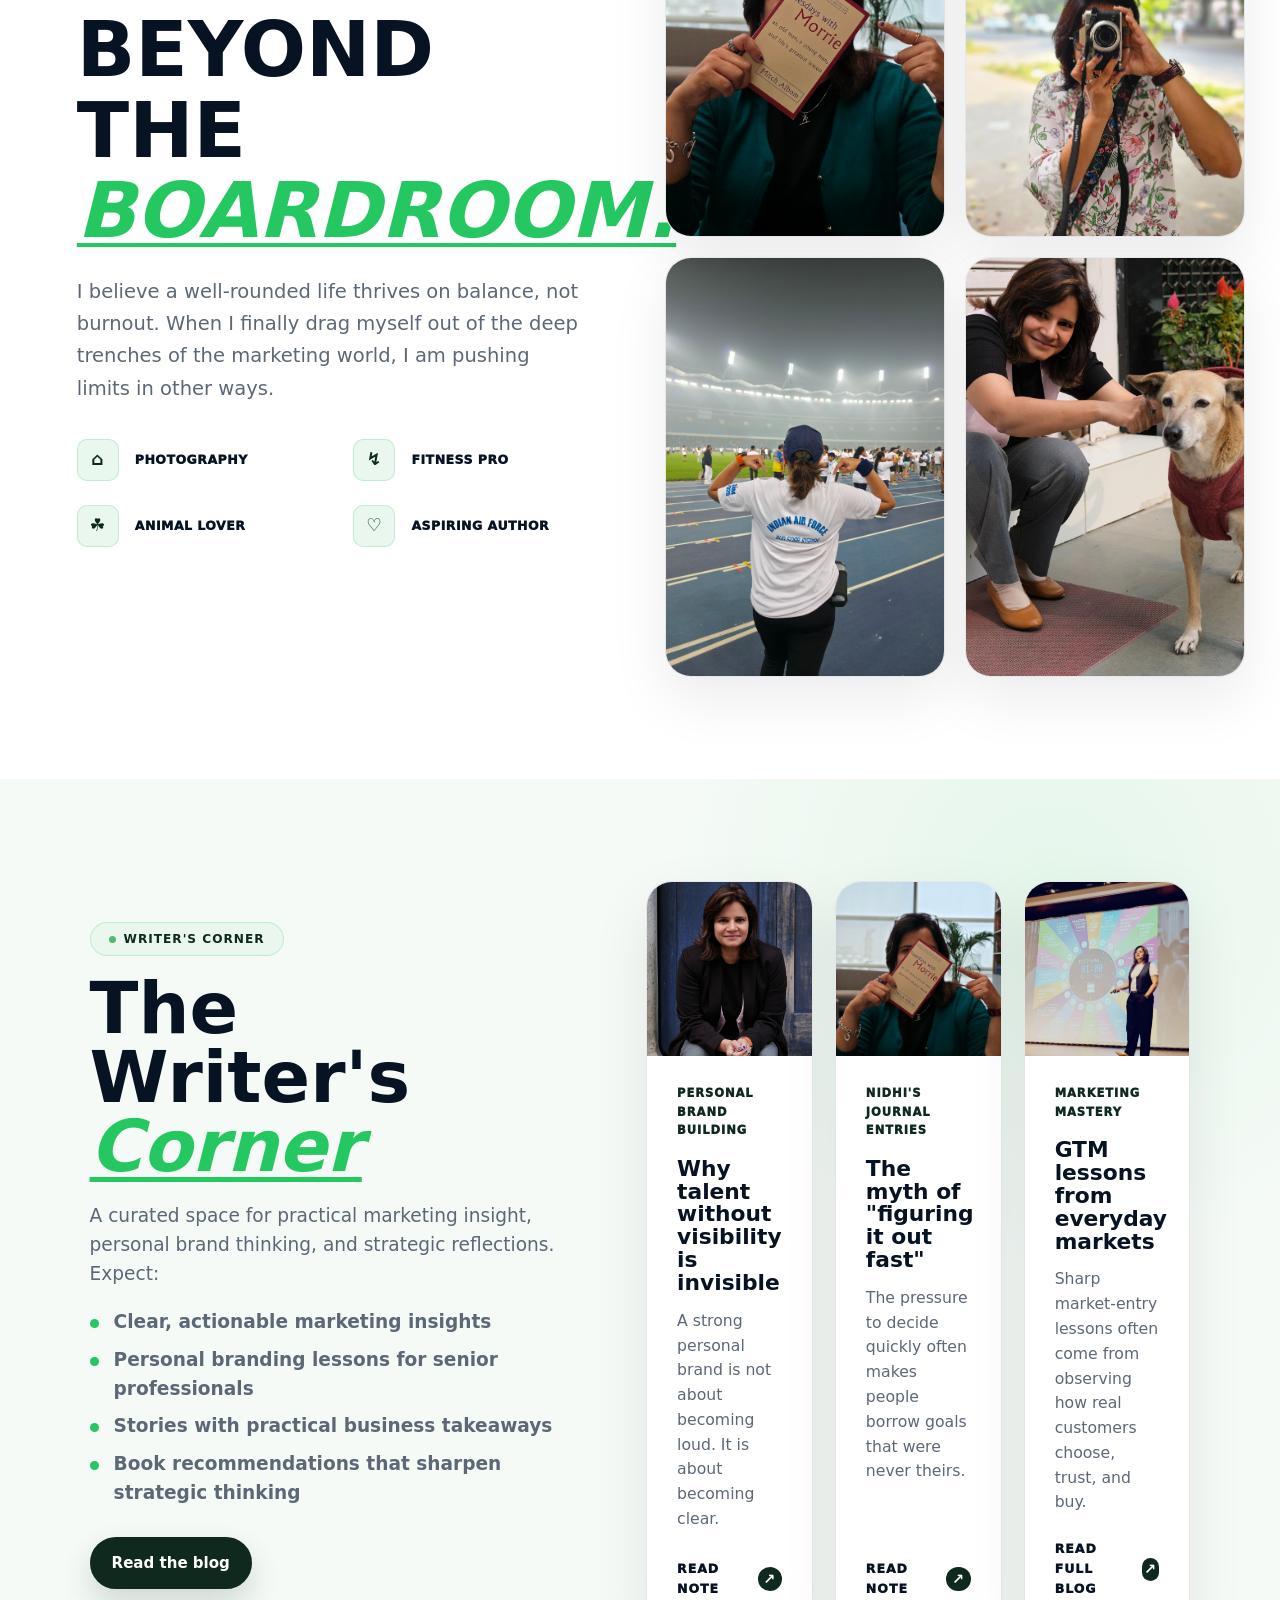
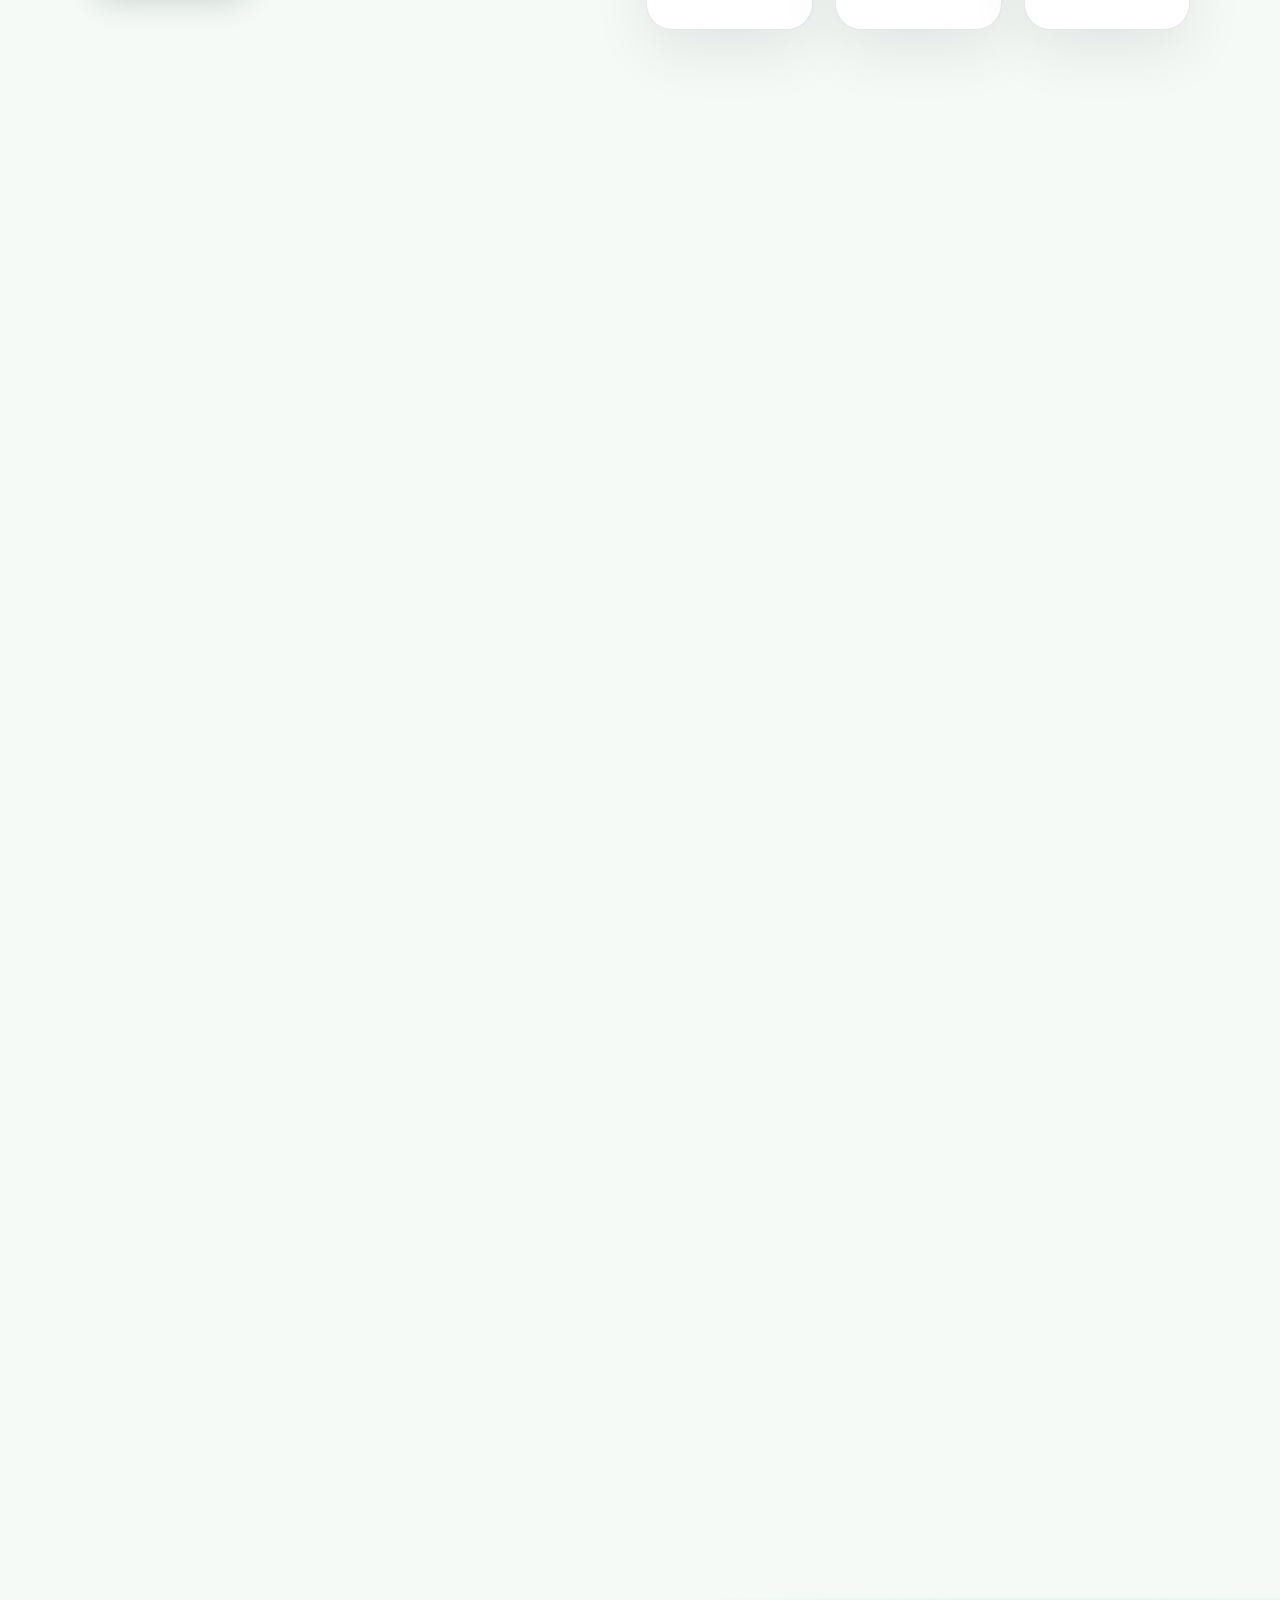
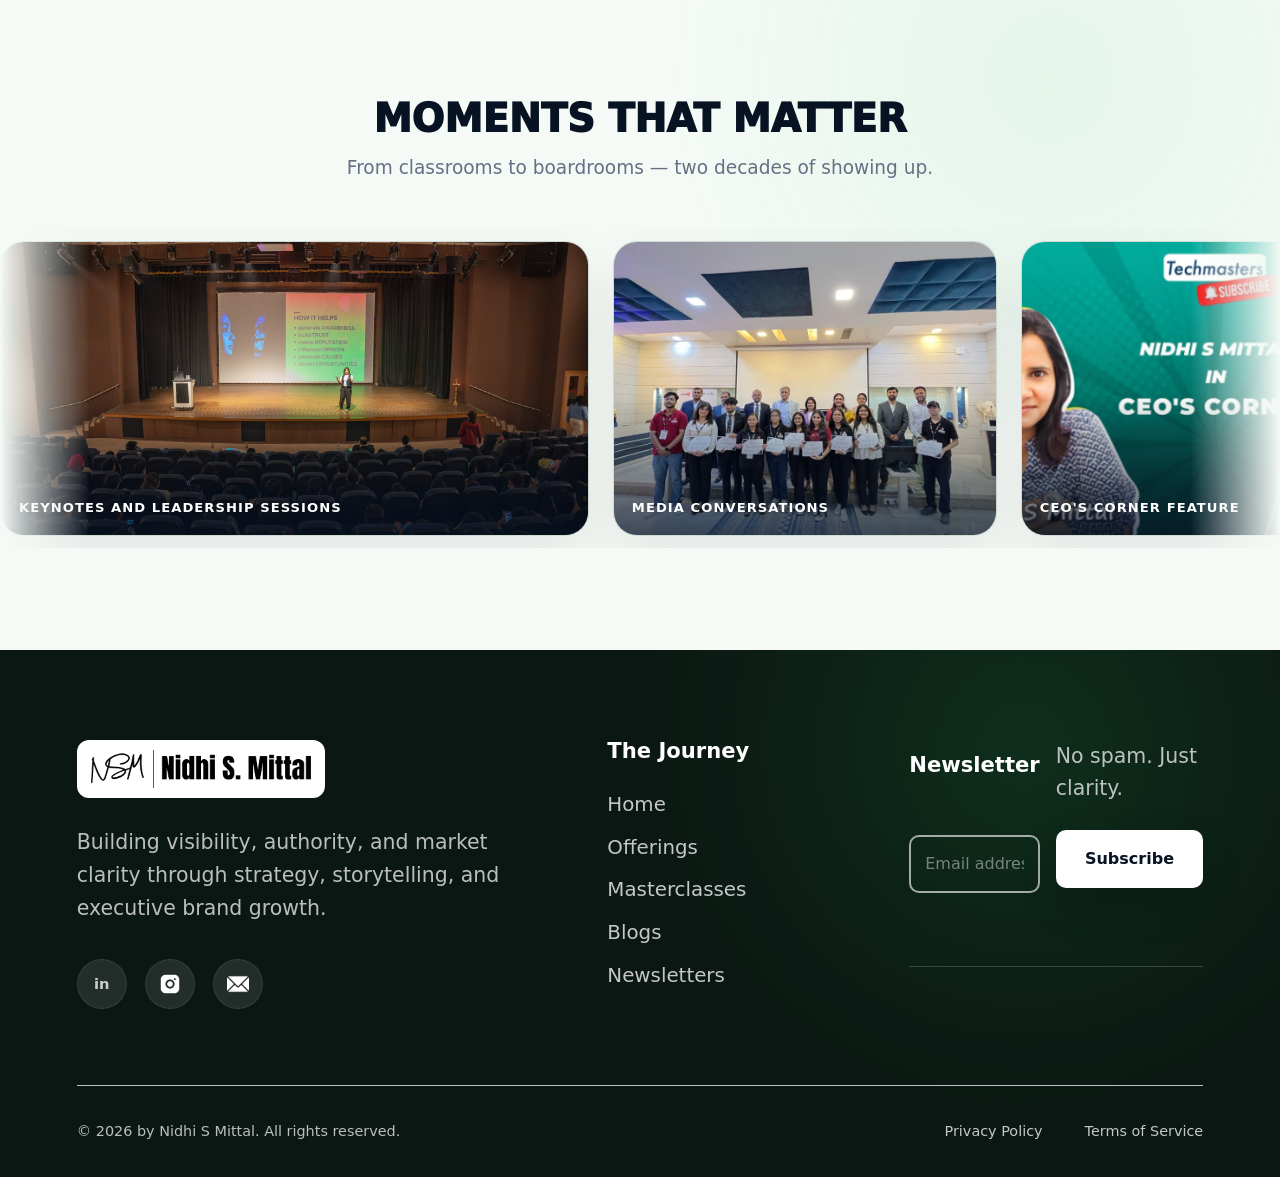
==== commit 3e9b4d4f: "Add files via upload" ====
--- a/index.html
+++ b/index.html
@@ -3,49 +3,53 @@
   <head>
     <meta charset="UTF-8" />
     <meta name="viewport" content="width=device-width, initial-scale=1.0" />
-    <title>Sattori Brand Awakening | Awaken your brand</title>
+    <title>Nidhi S Mittal | Strategy, Storytelling & Brand Growth</title>
     <meta
       name="description"
-      content="Sattori Brand Awakening helps students, professionals, founders, and organisations build clarity, confidence, and personal brands that create visible impact."
+      content="Nidhi S Mittal helps founders, executives, professionals, and organisations build market clarity, authority, and measurable brand outcomes."
     />
     <link rel="preconnect" href="https://images.unsplash.com" />
-    <link rel="stylesheet" href="styles.css?v=premium-corporate-final" />
+    <link rel="stylesheet" href="styles.css?v=hero-slideshow" />
   </head>
   <body>
     <header class="site-header" data-header>
-      <a class="brand-mark" href="index.html" aria-label="Sattori home">
-        <img src="assets/sattori-green-logo.png" alt="Sattori" />
+      <a class="brand-mark" href="index.html" aria-label="Nidhi S Mittal home">
+        <img src="assets/nidhi-s-mittal-logo.png" alt="Nidhi S Mittal" />
       </a>
       <button class="menu-toggle" type="button" aria-label="Open navigation" data-menu-toggle>
         <span></span><span></span><span></span>
       </button>
       <nav class="site-nav" data-nav>
         <a href="index.html" aria-current="page">Home</a>
-        <a href="index.html#philosophy">Philosophy</a>
+        <a href="index.html#philosophy">Consulting</a>
         <a href="masterclasses/">Masterclasses</a>
         <a href="index.html#impact">Impact</a>
         <a href="blogs.html">Blogs</a>
-        <a class="nav-cta" href="agency.html#work-with-us">Start Your Awakening</a>
+        <a class="nav-cta" href="agency.html#work-with-us">Let's Talk</a>
       </nav>
     </header>
 
     <main>
       <!-- Hero / brand awakening -->
       <section class="hero full-bleed" id="home">
-        <div class="hero-media" aria-hidden="true"></div>
+        <div class="hero-media hero-cover-slideshow" aria-hidden="true" data-cover-slider>
+          <div class="hero-cover-slide active" data-cover-slide style="--cover-image: url('assets/hero-nidhi-cover.png'); --cover-position: center center;"></div>
+          <div class="hero-cover-slide" data-cover-slide style="--cover-image: url('assets/hero-nidhi-stage-1.jpg'); --cover-position: center center;"></div>
+          <div class="hero-cover-slide" data-cover-slide style="--cover-image: url('assets/hero-nidhi-stage-2.jpg'); --cover-position: center center;"></div>
+          <div class="hero-cover-slide" data-cover-slide style="--cover-image: url('assets/hero-nidhi-stage-3.jpg'); --cover-position: center center;"></div>
+        </div>
         <div class="hero-content">
-          <p class="eyebrow">Sattori brand awakening</p>
-          <h1>Awaken your <span>brand.</span></h1>
+          <p class="eyebrow">Consultant · Speaker · Educator</p>
+          <h1>Strategy, Storytelling &amp; <span>Self-Growth</span></h1>
           <p class="hero-copy">
-            A guided digital ecosystem for people and organisations ready to turn clarity
-            into visibility, presence, and real-world momentum.
+            For founders, executives, high-growth companies and ambitious professionals looking to build visibility, authority and meaningful business outcomes.
           </p>
           <div class="hero-actions">
-            <a class="button primary" href="masterclasses/">Explore masterclasses</a>
-            <a class="button secondary" href="how-sattori-works.html">See how it works</a>
-          </div>
-        </div>
-        <div class="hero-aspect-slider" data-hero-slider aria-label="Sattori program pillars">
+            <a class="button primary" href="/masterclasses/">For Individuals</a>
+            <a class="button secondary" href="/strategy/">For Organisations</a>
+          </div>
+        </div>
+        <div class="hero-aspect-slider" data-hero-slider aria-label="Consulting and learning pillars">
           <div class="awakening-emoji" aria-hidden="true">✨</div>
           <div class="aspect-slides">
             <article class="aspect-slide active" data-hero-slide>
@@ -80,7 +84,7 @@
       </section>
 
       <!-- Institution proof -->
-      <section class="interactive-proof" aria-label="Sattori institution collaborations">
+      <section class="interactive-proof" aria-label="Institution and brand collaborations">
         <article class="proof-panel worked-with">
           <div class="institution-badge">Brands built. Markets moved.</div>
           <div class="trusted-line">
@@ -122,10 +126,10 @@
       </section>
 
       <!-- Program pathways -->
-      <section class="narrative-shift" id="philosophy" aria-label="How Sattori works">
+      <section class="narrative-shift" id="philosophy" aria-label="Consulting approach">
         <div class="narrative-heading">
-          <a href="how-sattori-works.html">How Sattori works</a>
-          <h2>Not just workshops. <em>A shift in narrative.</em></h2>
+          <a href="how-sattori-works.html">WHAT I DO</a>
+          <h2>I don't just consult. I don't just teach. <em>I build brands that last.</em></h2>
         </div>
         <div class="narrative-cards">
           <article class="narrative-card strategy-card" data-card-link="strategy/" tabindex="0">
@@ -161,29 +165,78 @@
       <!-- Founder -->
       <section class="section founder-section">
         <figure class="founder-image">
-          <img src="assets/nidhi-s-mittal.jpg" alt="Nidhi S Mittal, founder of Sattori Brand Awakening" />
+          <img src="assets/nidhi-s-mittal.jpg" alt="Nidhi S Mittal" />
+          <figcaption>Marketing Maven by Day | Aspiring Author by Night | Personal Brand Builder Always</figcaption>
         </figure>
         <div class="founder-copy">
           <span class="section-kicker">Founder</span>
           <h2>Led by experience. Built on clarity.</h2>
           <p>
-            Nidhi S. Mittal is a Marketing & Growth Leader, Brand Strategist, and Educator
-            with over 20 years of experience across India, Dubai, USA, and Australia.
-          </p>
-          <p>
-            From scaling Tata's cybersecurity division to leading brand marketing at
-            JioSaavn and building ventures from the ground up, her work has always focused
-            on one thing: clarity that drives impact.
+            With 20+ years across cybersecurity, streaming platforms, global education, and high-growth
+            businesses, I have scaled marketing functions, repositioned brands, and built go-to-market
+            systems across India, Dubai, the US, and Australia.
+          </p>
+          <p>
+            I don't do strategy that lives in decks. I build things that execute.
+          </p>
+          <p>
+            Now I work with founders, professionals, and institutions — through consulting, workshops,
+            and keynotes — helping people get clear on who they are and sharp on how they show up.
+          </p>
+          <p>
+            My work is grounded in clarity, commercial discipline, and the belief that strong brands are
+            built through consistent execution, not just compelling presentations.
           </p>
           <div class="stat-grid">
             <span><strong>10,000+</strong> learners trained</span>
             <span><strong>25+</strong> workshops conducted</span>
             <span><strong>20+</strong> years of expertise</span>
-            <span><strong>Global</strong> brand and institution work</span>
+            <span><strong>50+</strong> brands worked with globally</span>
           </div>
           <div class="button-row">
             <a class="button primary" href="https://www.linkedin.com/in/reachnidhi/" target="_blank" rel="noreferrer">View Full Profile</a>
-            <a class="button secondary" href="mailto:reach@nidhimittal.com?subject=Invite%20Nidhi%20to%20Speak">Invite to Speak</a>
+          </div>
+        </div>
+      </section>
+
+      <!-- Featured in -->
+      <section class="featured-in section" aria-label="Featured in">
+        <div class="section-heading compact">
+          <span class="section-kicker">Featured</span>
+          <h2>Featured in and recognised by leading platforms.</h2>
+        </div>
+        <div class="featured-marquee" aria-label="Featured media and platform logos">
+          <div class="featured-logo-row move-left">
+            <div class="featured-logo-track">
+              <article><img src="assets/featured-girls-buzz.png" alt="Girls Buzz" /></article>
+              <article><img src="assets/featured-financial-express-stacked.png" alt="The Financial Express" /></article>
+              <article><img src="assets/featured-logo-5.png" alt="The Financial Express" /></article>
+              <article><img src="assets/featured-financial-express-wide.png" alt="Financial Express" /></article>
+              <article><img src="assets/featured-dma-asia.png" alt="DMA Asia" /></article>
+              <article><img src="assets/featured-peppercontent.png" alt="Pepper Content" /></article>
+              <article aria-hidden="true"><img src="assets/featured-girls-buzz.png" alt="" /></article>
+              <article aria-hidden="true"><img src="assets/featured-financial-express-stacked.png" alt="" /></article>
+              <article aria-hidden="true"><img src="assets/featured-logo-5.png" alt="" /></article>
+              <article aria-hidden="true"><img src="assets/featured-financial-express-wide.png" alt="" /></article>
+              <article aria-hidden="true"><img src="assets/featured-dma-asia.png" alt="" /></article>
+              <article aria-hidden="true"><img src="assets/featured-peppercontent.png" alt="" /></article>
+            </div>
+          </div>
+          <div class="featured-logo-row move-right">
+            <div class="featured-logo-track">
+              <article><img src="assets/featured-afaqs.png" alt="Afaqs" /></article>
+              <article><img src="assets/featured-the-drum.png" alt="The Drum" /></article>
+              <article><img src="assets/featured-inkspell.png" alt="Inkspell" /></article>
+              <article><img src="assets/featured-businessworld.png" alt="Businessworld" /></article>
+              <article><img src="assets/featured-iamai.png" alt="IAMAI" /></article>
+              <article><img src="assets/featured-cnbc18.png" alt="CNBC TV18" /></article>
+              <article aria-hidden="true"><img src="assets/featured-afaqs.png" alt="" /></article>
+              <article aria-hidden="true"><img src="assets/featured-the-drum.png" alt="" /></article>
+              <article aria-hidden="true"><img src="assets/featured-inkspell.png" alt="" /></article>
+              <article aria-hidden="true"><img src="assets/featured-businessworld.png" alt="" /></article>
+              <article aria-hidden="true"><img src="assets/featured-iamai.png" alt="" /></article>
+              <article aria-hidden="true"><img src="assets/featured-cnbc18.png" alt="" /></article>
+            </div>
           </div>
         </div>
       </section>
@@ -206,10 +259,71 @@
           </div>
         </div>
         <div class="beyond-tiles" aria-hidden="true">
-          <article class="beyond-tile dark-tile">Brand thinking beyond office hours.</article>
-          <article class="beyond-tile yellow-tile">Bridging the gap: academia & industry.</article>
-          <article class="beyond-tile green-tile">Running miles before sunrise.</article>
-          <article class="beyond-tile image-tile"></article>
+          <article class="beyond-tile image-tile">
+            <img src="assets/person-author.jpg" alt="" />
+          </article>
+          <article class="beyond-tile image-tile">
+            <img src="assets/person-photography.jpg" alt="" />
+          </article>
+          <article class="beyond-tile image-tile">
+            <img src="assets/person-runner.jpg" alt="" />
+          </article>
+          <article class="beyond-tile image-tile">
+            <img src="assets/person-animal-lover.jpg" alt="" />
+          </article>
+        </div>
+      </section>
+
+      <!-- Writer's Corner -->
+      <section class="writer-corner section" aria-label="Writer's Corner">
+        <div class="writer-corner-intro">
+          <span class="section-kicker">Writer's Corner</span>
+          <h2>The Writer's <em>Corner</em></h2>
+          <p>
+            A curated space for practical marketing insight, personal brand thinking, and strategic reflections. Expect:
+          </p>
+          <ul>
+            <li>Clear, actionable marketing insights</li>
+            <li>Personal branding lessons for senior professionals</li>
+            <li>Stories with practical business takeaways</li>
+            <li>Book recommendations that sharpen strategic thinking</li>
+          </ul>
+          <a class="button primary" href="blogs.html">Read the blog</a>
+        </div>
+        <div class="writer-articles" aria-label="Latest articles from the blog">
+          <article>
+            <figure class="writer-article-image">
+              <img src="assets/nidhi-s-mittal.jpg" alt="Nidhi S Mittal portrait" />
+            </figure>
+            <span>Personal brand building</span>
+            <h3>Why talent without visibility is invisible</h3>
+            <p>
+              A strong personal brand is not about becoming loud. It is about becoming clear.
+            </p>
+            <a href="blogs.html#visibility">Read note <b>↗</b></a>
+          </article>
+          <article>
+            <figure class="writer-article-image">
+              <img src="assets/person-author.jpg" alt="Nidhi holding a book" />
+            </figure>
+            <span>Nidhi's journal entries</span>
+            <h3>The myth of "figuring it out fast"</h3>
+            <p>
+              The pressure to decide quickly often makes people borrow goals that were never theirs.
+            </p>
+            <a href="blogs.html#figuring-out-fast">Read note <b>↗</b></a>
+          </article>
+          <article>
+            <figure class="writer-article-image">
+              <img src="assets/hero-nidhi-stage-2.jpg" alt="Nidhi speaking at a marketing session" />
+            </figure>
+            <span>Marketing mastery</span>
+            <h3>GTM lessons from everyday markets</h3>
+            <p>
+              Sharp market-entry lessons often come from observing how real customers choose, trust, and buy.
+            </p>
+            <a href="blogs.html#golgappa">Read full blog <b>↗</b></a>
+          </article>
         </div>
       </section>
 
@@ -218,12 +332,12 @@
         <div>
           <h2>Clarity over <em>noise.</em></h2>
           <p>
-            You do not need more information. You need direction. Sattori is where
-            that begins. Stop figuring it out fast, and start figuring it out right.
+            You do not need more information. You need direction. This is where it begins.
+            Stop figuring it out fast, and start figuring it out right.
           </p>
         </div>
         <div class="button-row">
-          <a class="button primary" href="mailto:reach@nidhimittal.com?subject=Join%20Sattori%20Community">Join the community</a>
+          <a class="button primary" href="mailto:reach@nidhimittal.com?subject=Join%20the%20Community">Join the community</a>
           <a class="button secondary" href="agency.html#work-with-us">Attend first session</a>
         </div>
       </section>
@@ -258,60 +372,143 @@
           </label>
           <label>
             <span>How can I help?</span>
-            <input type="text" name="service" placeholder="(Don't worry, be messy.)" />
+            <input type="text" name="service" placeholder="(Share the priority you want clarity on.)" />
           </label>
           <button class="button primary" type="submit">Send the note</button>
           <p data-contact-message aria-live="polite"></p>
         </form>
       </section>
 
-      <!-- Testimonials -->
-      <section class="impact-stories" id="impact" aria-label="Testimonials">
+      <!-- Moments -->
+      <section class="impact-stories" id="impact" aria-label="Moments that matter">
         <div class="impact-stories-heading">
-          <h2>Things they say when I'm not in the room</h2>
-        </div>
-        <div class="impact-story-marquee" aria-hidden="true">
-          <div class="impact-story-track">
-            <article>
-              <p>"Nidhi S Mittal's approach to taking initiatives, bringing people together, and driving industry-academia collaborations is truly remarkable."</p>
-              <strong>Jai Pareekh</strong>
-              <span>Head - Career Services, Shiv Nadar University</span>
-            </article>
-            <article>
-              <p>"Nidhi S Mittal is a dynamic professional with a deep understanding of industry relationships and career development."</p>
-              <strong>Nav Dutta</strong>
-              <span>Head - Career Development (US), Hult International Business School</span>
-            </article>
-            <article>
-              <p>"I witnessed Nidhi's exceptional skills in marketing, brand building, and business growth. She is a natural leader and a strategic thinker."</p>
-              <strong>Argha Bose</strong>
-              <span>Ex-General Manager, Tata Advanced Systems</span>
-            </article>
-            <article>
-              <p>"Nidhi S Mittal is a powerhouse of knowledge in digital marketing, strategy, and industry engagement."</p>
-              <strong>Prachi Gupta</strong>
-              <span>Director, Centre for Digital Marketing, Chitkara University</span>
-            </article>
-            <article>
-              <p>"Nidhi S Mittal's approach to taking initiatives, bringing people together, and driving industry-academia collaborations is truly remarkable."</p>
-              <strong>Jai Pareekh</strong>
-              <span>Head - Career Services, Shiv Nadar University</span>
-            </article>
-            <article>
-              <p>"Nidhi S Mittal is a dynamic professional with a deep understanding of industry relationships and career development."</p>
-              <strong>Nav Dutta</strong>
-              <span>Head - Career Development (US), Hult International Business School</span>
-            </article>
-            <article>
-              <p>"I witnessed Nidhi's exceptional skills in marketing, brand building, and business growth. She is a natural leader and a strategic thinker."</p>
-              <strong>Argha Bose</strong>
-              <span>Ex-General Manager, Tata Advanced Systems</span>
-            </article>
-            <article>
-              <p>"Nidhi S Mittal is a powerhouse of knowledge in digital marketing, strategy, and industry engagement."</p>
-              <strong>Prachi Gupta</strong>
-              <span>Director, Centre for Digital Marketing, Chitkara University</span>
-            </article>
+          <h2>Moments that matter</h2>
+          <p>From classrooms to boardrooms — two decades of showing up.</p>
+        </div>
+        <div class="moments-marquee" aria-label="Moments gallery">
+          <div class="moments-gallery">
+            <figure class="moment-card moment-card-wide">
+              <img src="assets/moment-auditorium.jpg" alt="Nidhi S Mittal speaking to an auditorium audience" loading="lazy" />
+              <figcaption>Keynotes and leadership sessions</figcaption>
+            </figure>
+            <figure class="moment-card">
+              <img src="assets/moment-tv-interview.jpg" alt="Nidhi S Mittal in a recorded media interview" loading="lazy" />
+              <figcaption>Media conversations</figcaption>
+            </figure>
+            <figure class="moment-card">
+              <img src="assets/moment-ceos-corner.png" alt="Nidhi S Mittal featured in CEO's Corner" loading="lazy" />
+              <figcaption>CEO's Corner feature</figcaption>
+            </figure>
+            <figure class="moment-card">
+              <img src="assets/moment-leadership-talk-thumb.png" alt="Nidhi S Mittal featured on Leadership Talk" loading="lazy" />
+              <figcaption>Leadership talk</figcaption>
+            </figure>
+            <figure class="moment-card">
+              <img src="assets/moment-jiosaavn-interview.png" alt="Nidhi S Mittal in a JioSaavn interview" loading="lazy" />
+              <figcaption>Brand marketing interview</figcaption>
+            </figure>
+            <figure class="moment-card">
+              <img src="assets/moment-chitkara-video.png" alt="Nidhi S Mittal at Chitkara University digital marketing event" loading="lazy" />
+              <figcaption>Digital marketing keynote</figcaption>
+            </figure>
+            <figure class="moment-card">
+              <img src="assets/moment-chitkara.jpg" alt="Nidhi S Mittal at a digital marketing conclave" loading="lazy" />
+              <figcaption>Industry forums</figcaption>
+            </figure>
+            <figure class="moment-card moment-card-wide">
+              <img src="assets/moment-masters-union.jpg" alt="Nidhi S Mittal with a Masters' Union cohort" loading="lazy" />
+              <figcaption>Business school programs</figcaption>
+            </figure>
+            <figure class="moment-card">
+              <img src="assets/moment-shiv-nadar.jpg" alt="Nidhi S Mittal at Shiv Nadar University" loading="lazy" />
+              <figcaption>Institution partnerships</figcaption>
+            </figure>
+            <figure class="moment-card">
+              <img src="assets/moment-panel.jpg" alt="Nidhi S Mittal on a professional panel" loading="lazy" />
+              <figcaption>Panel discussions</figcaption>
+            </figure>
+            <figure class="moment-card">
+              <img src="assets/moment-boardroom.jpg" alt="Nidhi S Mittal with a boardroom workshop group" loading="lazy" />
+              <figcaption>Boardroom workshops</figcaption>
+            </figure>
+            <figure class="moment-card">
+              <img src="assets/moment-workshop-room.jpeg" alt="Nidhi S Mittal with workshop participants" loading="lazy" />
+              <figcaption>Applied learning rooms</figcaption>
+            </figure>
+            <figure class="moment-card">
+              <img src="assets/moment-certified-group.jpg" alt="Nidhi S Mittal with participants holding certificates" loading="lazy" />
+              <figcaption>Student outcomes</figcaption>
+            </figure>
+            <figure class="moment-card moment-card-wide">
+              <img src="assets/moment-professional-group.jpg" alt="Nidhi S Mittal with a professional cohort" loading="lazy" />
+              <figcaption>Professional cohorts</figcaption>
+            </figure>
+            <figure class="moment-card">
+              <img src="assets/moment-virtual-session.png" alt="Nidhi S Mittal in a virtual session with participants" loading="lazy" />
+              <figcaption>Global virtual sessions</figcaption>
+            </figure>
+          </div>
+          <div class="moments-gallery" aria-hidden="true">
+          <figure class="moment-card moment-card-wide">
+            <img src="assets/moment-auditorium.jpg" alt="" loading="lazy" />
+            <figcaption>Keynotes and leadership sessions</figcaption>
+          </figure>
+          <figure class="moment-card">
+            <img src="assets/moment-tv-interview.jpg" alt="" loading="lazy" />
+            <figcaption>Media conversations</figcaption>
+          </figure>
+          <figure class="moment-card">
+            <img src="assets/moment-ceos-corner.png" alt="" loading="lazy" />
+            <figcaption>CEO's Corner feature</figcaption>
+          </figure>
+          <figure class="moment-card">
+            <img src="assets/moment-leadership-talk-thumb.png" alt="" loading="lazy" />
+            <figcaption>Leadership talk</figcaption>
+          </figure>
+          <figure class="moment-card">
+            <img src="assets/moment-jiosaavn-interview.png" alt="" loading="lazy" />
+            <figcaption>Brand marketing interview</figcaption>
+          </figure>
+          <figure class="moment-card">
+            <img src="assets/moment-chitkara-video.png" alt="" loading="lazy" />
+            <figcaption>Digital marketing keynote</figcaption>
+          </figure>
+          <figure class="moment-card">
+            <img src="assets/moment-chitkara.jpg" alt="" loading="lazy" />
+            <figcaption>Industry forums</figcaption>
+          </figure>
+          <figure class="moment-card moment-card-wide">
+            <img src="assets/moment-masters-union.jpg" alt="" loading="lazy" />
+            <figcaption>Business school programs</figcaption>
+          </figure>
+          <figure class="moment-card">
+            <img src="assets/moment-shiv-nadar.jpg" alt="" loading="lazy" />
+            <figcaption>Institution partnerships</figcaption>
+          </figure>
+          <figure class="moment-card">
+            <img src="assets/moment-panel.jpg" alt="" loading="lazy" />
+            <figcaption>Panel discussions</figcaption>
+          </figure>
+          <figure class="moment-card">
+            <img src="assets/moment-boardroom.jpg" alt="" loading="lazy" />
+            <figcaption>Boardroom workshops</figcaption>
+          </figure>
+          <figure class="moment-card">
+            <img src="assets/moment-workshop-room.jpeg" alt="" loading="lazy" />
+            <figcaption>Applied learning rooms</figcaption>
+          </figure>
+          <figure class="moment-card">
+            <img src="assets/moment-certified-group.jpg" alt="" loading="lazy" />
+            <figcaption>Student outcomes</figcaption>
+          </figure>
+          <figure class="moment-card moment-card-wide">
+            <img src="assets/moment-professional-group.jpg" alt="" loading="lazy" />
+            <figcaption>Professional cohorts</figcaption>
+          </figure>
+          <figure class="moment-card">
+            <img src="assets/moment-virtual-session.png" alt="" loading="lazy" />
+            <figcaption>Global virtual sessions</figcaption>
+          </figure>
           </div>
         </div>
       </section>
@@ -319,42 +516,45 @@
     </main>
 
     <footer class="site-footer" id="contact">
-      <div class="footer-grid">
-        <div>
-          <a class="brand-mark footer-brand" href="index.html">
-            <img src="assets/sattori-green-logo.png" alt="Sattori" />
+      <div class="footer-main">
+        <div class="footer-brand-block">
+          <a class="brand-mark footer-brand" href="index.html" aria-label="Nidhi S Mittal home">
+            <img src="assets/nidhi-s-mittal-logo.png" alt="Nidhi S Mittal" />
           </a>
-          <p>Mindful growth, personal branding, and real-world clarity for people and organisations ready to show up better.</p>
-        </div>
-        <div>
-          <h3>Contact</h3>
-          <a href="mailto:reach@nidhimittal.com">reach@nidhimittal.com</a>
-          <a href="https://www.instagram.com/sattorilife/" target="_blank" rel="noreferrer">@sattorilife Instagram</a>
-          <a href="https://www.linkedin.com/company/sattorilife/posts/?feedView=all" target="_blank" rel="noreferrer">Sattori LinkedIn</a>
-        </div>
-        <div>
-          <h3>Founder</h3>
-          <a href="https://www.linkedin.com/in/reachnidhi/" target="_blank" rel="noreferrer">Nidhi S Mittal on LinkedIn</a>
-          <a href="https://www.instagram.com/reachnidhi/" target="_blank" rel="noreferrer">@reachnidhi Instagram</a>
-          <a href="https://x.com/reachnidhi" target="_blank" rel="noreferrer">@reachnidhi on X</a>
-        </div>
-        <div>
-          <h3>Explore</h3>
-          <a href="how-sattori-works.html">How it works</a>
-          <a href="strategy/">Strategy</a>
-          <a href="community/">Community</a>
+          <p>Building visibility, authority, and market clarity through strategy, storytelling, and executive brand growth.</p>
+          <div class="footer-socials" aria-label="Social links">
+            <a href="https://www.linkedin.com/in/reachnidhi/" target="_blank" rel="noreferrer" aria-label="LinkedIn">in</a>
+            <a href="https://www.instagram.com/reachnidhi/" target="_blank" rel="noreferrer" aria-label="Instagram"><img src="assets/footer-instagram.png" alt="" /></a>
+            <a href="mailto:reach@nidhimittal.com" aria-label="Email"><img src="assets/footer-email.png" alt="" /></a>
+          </div>
+        </div>
+        <nav class="footer-links" aria-label="Footer navigation">
+          <h3>The Journey</h3>
+          <a href="index.html">Home</a>
+          <a href="agency.html">Offerings</a>
           <a href="masterclasses/">Masterclasses</a>
-          <a href="agency.html">Agency</a>
           <a href="blogs.html">Blogs</a>
-          <a href="admin.html">Admin</a>
-        </div>
+          <a href="https://www.linkedin.com/newsletters/6964929938315489281/" target="_blank" rel="noreferrer">Newsletters</a>
+        </nav>
+        <form class="footer-newsletter" action="https://www.linkedin.com/newsletters/6964929938315489281/" target="_blank">
+          <h3>Newsletter</h3>
+          <p>No spam. Just clarity.</p>
+          <label>
+            <span>Email address</span>
+            <input type="email" name="email" placeholder="Email address" />
+          </label>
+          <button type="submit">Subscribe</button>
+        </form>
       </div>
       <div class="footer-bottom">
-        <span>(c) 2025 by Nidhi S Mittal</span>
-        <span>Sattori Brand Awakening</span>
+        <span>&copy; 2026 by Nidhi S Mittal. All rights reserved.</span>
+        <div class="footer-legal">
+          <a href="mailto:reach@nidhimittal.com?subject=Privacy%20Policy">Privacy Policy</a>
+          <a href="mailto:reach@nidhimittal.com?subject=Terms%20of%20Service">Terms of Service</a>
+        </div>
       </div>
     </footer>
 
-    <script src="script.js?v=premium-corporate-final"></script>
+    <script src="script.js?v=hero-slideshow"></script>
   </body>
 </html>
--- a/styles.css
+++ b/styles.css
@@ -524,6 +524,19 @@
   object-position: center 28%;
 }
 
+.founder-image figcaption {
+  padding: 18px 20px;
+  color: var(--ink);
+  background: #ffffff;
+  border-top: 1px solid rgba(10, 18, 35, 0.1);
+  font-size: 0.86rem;
+  font-weight: 900;
+  letter-spacing: 0.08em;
+  line-height: 1.45;
+  text-align: center;
+  text-transform: uppercase;
+}
+
 .founder-copy p {
   color: var(--muted);
   font-size: 1.05rem;
@@ -863,6 +876,28 @@
 
 .blog-controls {
   padding-bottom: 0;
+}
+
+.writer-blog-section {
+  max-width: 920px;
+  padding-bottom: 18px;
+  text-align: center;
+}
+
+.writer-blog-section h2 {
+  margin: 12px 0 12px;
+  color: var(--ink);
+  font-size: clamp(2.25rem, 5vw, 4.8rem);
+  line-height: 0.95;
+  letter-spacing: -0.045em;
+}
+
+.writer-blog-section p {
+  max-width: 680px;
+  margin: 0 auto;
+  color: var(--muted);
+  font-size: 1.05rem;
+  line-height: 1.75;
 }
 
 .filter-row {
@@ -2932,10 +2967,14 @@
 
 .beyond-tiles {
   display: grid;
-  grid-template-columns: minmax(220px, 1.05fr) minmax(190px, 1fr);
-  grid-template-rows: 180px 142px;
-  gap: 16px;
+  grid-template-columns: minmax(280px, 1.05fr) minmax(240px, 1fr);
+  grid-auto-rows: auto;
+  gap: 20px;
   align-items: stretch;
+}
+
+.beyond-tiles .beyond-tile {
+  aspect-ratio: 4 / 6;
 }
 
 .beyond-tile {
@@ -2979,6 +3018,36 @@
   filter: grayscale(1);
 }
 
+.beyond-tile.image-tile {
+  padding: 0;
+  background: #071223;
+  filter: none;
+}
+
+.beyond-tile.image-tile img {
+  display: block;
+  width: 100%;
+  height: 100%;
+  object-fit: cover;
+  image-orientation: from-image;
+}
+
+.beyond-tile.image-tile:nth-child(1) img {
+  object-position: center 44%;
+}
+
+.beyond-tile.image-tile:nth-child(2) img {
+  object-position: center 45%;
+}
+
+.beyond-tile.image-tile:nth-child(3) img {
+  object-position: center 42%;
+}
+
+.beyond-tile.image-tile:nth-child(4) img {
+  object-position: center 34%;
+}
+
 .impact-stories {
   overflow: hidden;
   padding: clamp(58px, 7vw, 88px) 0 clamp(76px, 8vw, 118px);
@@ -3001,6 +3070,113 @@
   font-weight: 950;
   line-height: 1;
   text-transform: uppercase;
+}
+
+.impact-stories-heading p {
+  max-width: 620px;
+  margin: 14px auto 0;
+  color: var(--muted);
+  font-size: clamp(1rem, 0.5vw + 0.95rem, 1.16rem);
+  line-height: 1.65;
+}
+
+.moments-marquee {
+  display: flex;
+  gap: clamp(14px, 2vw, 24px);
+  overflow: hidden;
+  width: 100%;
+  mask-image: linear-gradient(90deg, transparent, #000 7%, #000 93%, transparent);
+}
+
+.moments-gallery {
+  display: flex;
+  flex: 0 0 auto;
+  gap: clamp(14px, 2vw, 24px);
+  width: max-content;
+  padding-block: 12px;
+  animation: momentsMove 72s linear infinite;
+}
+
+.moments-marquee:hover .moments-gallery {
+  animation-play-state: paused;
+}
+
+.moment-card {
+  position: relative;
+  flex: 0 0 clamp(280px, 30vw, 430px);
+  height: clamp(220px, 23vw, 340px);
+  overflow: hidden;
+  margin: 0;
+  background: #eaf7ee;
+  border: 1px solid rgba(7, 18, 35, 0.12);
+  border-radius: 24px;
+  box-shadow: 0 22px 58px rgba(7, 18, 35, 0.08);
+}
+
+.moment-card-wide {
+  flex-basis: clamp(420px, 46vw, 680px);
+}
+
+.moment-card img {
+  display: block;
+  width: 100%;
+  height: 100%;
+  object-fit: cover;
+  image-orientation: from-image;
+  transition: transform 420ms ease;
+}
+
+.moment-card::after {
+  content: "";
+  position: absolute;
+  inset: 0;
+  background: linear-gradient(180deg, transparent 52%, rgba(7, 18, 35, 0.72));
+  pointer-events: none;
+}
+
+.moment-card figcaption {
+  position: absolute;
+  right: 18px;
+  bottom: 18px;
+  left: 18px;
+  z-index: 1;
+  color: #ffffff;
+  font-size: 0.82rem;
+  font-weight: 900;
+  letter-spacing: 0.08em;
+  line-height: 1.25;
+  text-transform: uppercase;
+}
+
+.moment-card:hover img {
+  transform: scale(1.04);
+}
+
+@media (max-width: 980px) {
+  .moment-card {
+    flex-basis: min(76vw, 360px);
+    height: 260px;
+  }
+
+  .moment-card-wide {
+    flex-basis: min(88vw, 520px);
+  }
+}
+
+@media (max-width: 640px) {
+  .moments-gallery {
+    animation-duration: 46s;
+  }
+}
+
+@keyframes momentsMove {
+  from {
+    transform: translateX(0);
+  }
+
+  to {
+    transform: translateX(calc(-100% - clamp(14px, 2vw, 24px)));
+  }
 }
 
 .impact-story-marquee {
@@ -3088,7 +3264,7 @@
   }
 
   .beyond-tiles {
-    max-width: 620px;
+    max-width: 760px;
   }
 
   .narrative-cards {
@@ -3116,7 +3292,7 @@
   }
 
   .beyond-tiles {
-    grid-template-rows: repeat(4, minmax(132px, auto));
+    grid-auto-rows: auto;
   }
 
   .beyond-copy h2 {
@@ -3218,6 +3394,199 @@
   background: transparent;
   border-color: #ffffff;
   box-shadow: none;
+}
+
+/* Writer's Corner */
+.writer-corner {
+  display: grid;
+  grid-template-columns: minmax(0, 0.9fr) minmax(320px, 1.1fr);
+  gap: clamp(30px, 5vw, 74px);
+  align-items: center;
+  padding: clamp(76px, 8vw, 118px) clamp(22px, 7vw, 108px);
+  color: #071223;
+  background:
+    linear-gradient(180deg, #ffffff 0%, #f8fbf8 100%),
+    #ffffff;
+}
+
+.writer-corner-intro {
+  max-width: 640px;
+}
+
+.writer-corner h2 {
+  margin: 18px 0 20px;
+  color: #071223;
+  font-size: clamp(3rem, 5.6vw, 5.6rem);
+  line-height: 0.96;
+  letter-spacing: 0;
+}
+
+.writer-corner h2 em {
+  color: var(--green-500);
+  font-style: italic;
+  text-decoration: underline;
+  text-decoration-thickness: 0.07em;
+  text-underline-offset: 0.08em;
+}
+
+.writer-corner p,
+.writer-corner li {
+  color: #172032;
+  font-size: clamp(1rem, 0.55vw + 0.95rem, 1.16rem);
+  line-height: 1.58;
+}
+
+.writer-corner ul {
+  display: grid;
+  gap: 8px;
+  margin: 16px 0 30px;
+  padding: 0;
+  list-style: none;
+}
+
+.writer-corner li {
+  position: relative;
+  padding-left: 24px;
+  font-weight: 800;
+}
+
+.writer-corner li::before {
+  content: "";
+  position: absolute;
+  top: 0.65em;
+  left: 0;
+  width: 9px;
+  height: 9px;
+  background: var(--green-500);
+  border-radius: 999px;
+}
+
+.writer-corner .button.primary {
+  color: #ffffff;
+  background: #071223;
+  border-color: #071223;
+  box-shadow: 7px 8px 0 rgba(7, 18, 35, 0.16);
+}
+
+.writer-articles {
+  display: grid;
+  grid-template-columns: repeat(3, minmax(0, 1fr));
+  gap: clamp(14px, 2vw, 22px);
+}
+
+.writer-articles article {
+  display: flex;
+  min-height: 320px;
+  flex-direction: column;
+  overflow: hidden;
+  padding: 0;
+  background: rgba(255, 255, 255, 0.92);
+  border: 1px solid rgba(7, 18, 35, 0.14);
+  border-radius: 26px;
+  box-shadow: 0 22px 58px rgba(7, 18, 35, 0.1);
+  transition: transform 180ms ease, box-shadow 180ms ease, border-color 180ms ease;
+}
+
+.writer-articles article:hover {
+  border-color: rgba(37, 199, 97, 0.34);
+  box-shadow: 0 30px 72px rgba(7, 18, 35, 0.16);
+  transform: translateY(-5px);
+}
+
+.writer-article-image,
+.article-card-image {
+  margin: 0;
+  overflow: hidden;
+  background: #eaf7ee;
+}
+
+.writer-article-image {
+  height: 174px;
+}
+
+.article-card-image {
+  height: clamp(190px, 24vw, 280px);
+  margin: -34px -34px clamp(22px, 3vw, 30px);
+  border-radius: 24px 24px 0 0;
+}
+
+.writer-article-image img,
+.article-card-image img {
+  display: block;
+  width: 100%;
+  height: 100%;
+  object-fit: cover;
+  image-orientation: from-image;
+  transition: transform 260ms ease;
+}
+
+.writer-articles article:hover .writer-article-image img,
+.article-card:hover .article-card-image img {
+  transform: scale(1.04);
+}
+
+.writer-articles span {
+  margin: clamp(20px, 2.5vw, 28px) clamp(22px, 2.5vw, 30px) 0;
+  color: var(--green-500);
+  font-size: 0.72rem;
+  font-weight: 950;
+  letter-spacing: 0.08em;
+  text-transform: uppercase;
+}
+
+.writer-articles h3 {
+  margin: 18px clamp(22px, 2.5vw, 30px) 14px;
+  color: #071223;
+  font-size: clamp(1.35rem, 1.7vw, 1.9rem);
+  line-height: 1.05;
+}
+
+.writer-articles p {
+  margin: 0 clamp(22px, 2.5vw, 30px);
+  color: #536070;
+  font-size: 0.98rem;
+}
+
+.writer-articles a {
+  display: inline-flex;
+  align-items: center;
+  gap: 8px;
+  width: fit-content;
+  margin: auto clamp(22px, 2.5vw, 30px) clamp(22px, 2.5vw, 30px);
+  padding-top: 24px;
+  color: #071223;
+  font-size: 0.78rem;
+  font-weight: 950;
+  letter-spacing: 0.08em;
+  text-decoration: none;
+  text-transform: uppercase;
+}
+
+.writer-articles b {
+  display: grid;
+  place-items: center;
+  width: 30px;
+  aspect-ratio: 1;
+  color: #ffffff;
+  background: #071223;
+  border-radius: 999px;
+  font-size: 0.9rem;
+}
+
+@media (max-width: 1100px) {
+  .writer-corner {
+    grid-template-columns: 1fr;
+  }
+}
+
+@media (max-width: 760px) {
+  .writer-articles {
+    grid-template-columns: 1fr;
+  }
+
+  .writer-articles article {
+    min-height: 240px;
+  }
 }
 
 .project-contact {
@@ -4598,8 +4967,49 @@
 
 body:has(.hero#home) .brand-mark,
 .brand-mark {
-  width: 154px;
-  min-width: 154px;
+  width: 248px;
+  min-width: 248px;
+}
+
+.footer-brand {
+  width: 220px;
+  min-width: 220px;
+}
+
+.site-footer .brand-mark img {
+  filter: invert(1);
+}
+
+.hero#home .hero-cover-slideshow {
+  overflow: hidden;
+  background: #0b1712;
+}
+
+.hero-cover-slide {
+  position: absolute;
+  inset: 0;
+  z-index: -2;
+  background-image: var(--cover-image);
+  background-position: var(--cover-position, center);
+  background-size: cover;
+  opacity: 0;
+  transform: scale(1.035);
+  transition: opacity 1200ms ease, transform 6400ms ease;
+}
+
+.hero-cover-slide.active {
+  opacity: 1;
+  transform: scale(1);
+}
+
+.hero#home .hero-cover-slideshow::before {
+  content: "";
+  position: absolute;
+  inset: 0;
+  z-index: -1;
+  background:
+    linear-gradient(90deg, rgba(5, 12, 9, 0.92) 0%, rgba(5, 12, 9, 0.72) 36%, rgba(5, 12, 9, 0.26) 68%, rgba(5, 12, 9, 0.1) 100%),
+    linear-gradient(180deg, rgba(5, 12, 9, 0.12) 0%, rgba(5, 12, 9, 0.66) 100%);
 }
 
 body:has(.hero#home) .site-nav,
@@ -5272,7 +5682,7 @@
   border-radius: 54px;
   background:
     linear-gradient(180deg, rgba(7, 18, 35, 0.08), rgba(7, 18, 35, 0.16)),
-    url("https://images.unsplash.com/photo-1556761175-b413da4baf72?auto=format&fit=crop&w=1200&q=82") center/cover;
+    url("assets/strategy-team-session.jpg") center/cover;
   filter: grayscale(1);
   box-shadow: 16px 18px 0 rgba(7, 18, 35, 0.16);
 }
@@ -6361,6 +6771,17 @@
 }
 
 @media (max-width: 640px) {
+  .brand-mark,
+  body:has(.hero#home) .brand-mark {
+    width: 188px;
+    min-width: 188px;
+  }
+
+  .footer-brand {
+    width: 200px;
+    min-width: 200px;
+  }
+
   .circle-card,
   .strategy-services article,
   .academy-grid article {
@@ -6381,3 +6802,1241 @@
     line-height: 1.04;
   }
 }
+
+/* Homepage cover slideshow */
+.hero#home .hero-cover-slideshow {
+  overflow: hidden;
+  background: #0b1712;
+}
+
+.hero#home .hero-cover-slideshow,
+.hero#home .hero-cover-slideshow::after {
+  background-image: none;
+}
+
+.hero#home .hero-cover-slideshow::before {
+  content: "";
+  position: absolute;
+  inset: 0;
+  z-index: 2;
+  background:
+    linear-gradient(90deg, rgba(5, 12, 9, 0.94) 0%, rgba(5, 12, 9, 0.76) 34%, rgba(5, 12, 9, 0.36) 66%, rgba(5, 12, 9, 0.16) 100%),
+    linear-gradient(180deg, rgba(5, 12, 9, 0.08) 0%, rgba(5, 12, 9, 0.68) 100%);
+  pointer-events: none;
+}
+
+.hero-cover-slide {
+  position: absolute;
+  inset: 0;
+  z-index: 1;
+  background-image: var(--cover-image);
+  background-position: var(--cover-position, center);
+  background-size: cover;
+  opacity: 0;
+  transform: scale(1.035);
+  transition: opacity 1200ms ease, transform 6400ms ease;
+  will-change: opacity, transform;
+}
+
+.hero-cover-slide.active {
+  opacity: 1;
+  transform: scale(1);
+}
+
+@media (max-width: 640px) {
+  .hero#home .hero-cover-slideshow::before {
+    background:
+      linear-gradient(180deg, rgba(5, 12, 9, 0.7) 0%, rgba(5, 12, 9, 0.54) 38%, rgba(5, 12, 9, 0.9) 100%),
+      linear-gradient(90deg, rgba(5, 12, 9, 0.48), rgba(5, 12, 9, 0.16));
+  }
+
+  .hero-cover-slide {
+    background-position: 58% center;
+  }
+}
+
+@media (prefers-reduced-motion: reduce) {
+  .hero-cover-slide {
+    transition: opacity 1ms linear;
+    transform: none;
+  }
+}
+
+/* Featured logos after founder */
+.featured-in {
+  background:
+    radial-gradient(circle at 12% 18%, rgba(45, 191, 100, 0.08), transparent 22rem),
+    #ffffff;
+}
+
+.featured-in .section-heading {
+  margin-right: auto;
+  margin-left: auto;
+  margin-bottom: clamp(28px, 4vw, 46px);
+  text-align: center;
+  align-items: center;
+}
+
+.featured-marquee {
+  display: grid;
+  gap: clamp(16px, 2.5vw, 24px);
+  overflow: hidden;
+  mask-image: linear-gradient(90deg, transparent, #000 8%, #000 92%, transparent);
+}
+
+.featured-logo-row {
+  overflow: hidden;
+}
+
+.featured-logo-track {
+  display: flex;
+  width: max-content;
+  gap: clamp(14px, 2vw, 22px);
+  animation: featuredMoveLeft 28s linear infinite;
+}
+
+.featured-logo-row.move-right .featured-logo-track {
+  animation-name: featuredMoveRight;
+}
+
+.featured-logo-row:hover .featured-logo-track {
+  animation-play-state: paused;
+}
+
+.featured-logo-track article {
+  display: grid;
+  place-items: center;
+  width: clamp(180px, 22vw, 278px);
+  min-height: 132px;
+  padding: 22px;
+  background: #ffffff;
+  border: 1px solid rgba(7, 18, 35, 0.1);
+  border-radius: 24px;
+  box-shadow: 0 18px 48px rgba(7, 18, 35, 0.06);
+  transition: transform 180ms ease, box-shadow 180ms ease, border-color 180ms ease;
+  flex: 0 0 auto;
+}
+
+.featured-logo-track article:hover {
+  border-color: rgba(37, 199, 97, 0.38);
+  box-shadow: 0 24px 62px rgba(7, 18, 35, 0.1);
+  transform: translateY(-4px);
+}
+
+.featured-logo-track img {
+  display: block;
+  width: 100%;
+  max-width: 220px;
+  max-height: 74px;
+  object-fit: contain;
+}
+
+.featured-logo-track article:nth-child(3) img,
+.featured-logo-track article:nth-child(4) img,
+.featured-logo-track article:nth-child(6) img,
+.featured-logo-track article:nth-child(8) img,
+.featured-logo-track article:nth-child(10) img,
+.featured-logo-track article:nth-child(11) img,
+.featured-logo-track article:nth-child(12) img {
+  max-width: 260px;
+}
+
+@keyframes featuredMoveLeft {
+  from {
+    transform: translateX(0);
+  }
+
+  to {
+    transform: translateX(calc(-50% - clamp(7px, 1vw, 11px)));
+  }
+}
+
+@keyframes featuredMoveRight {
+  from {
+    transform: translateX(calc(-50% - clamp(7px, 1vw, 11px)));
+  }
+
+  to {
+    transform: translateX(0);
+  }
+}
+
+@media (max-width: 640px) {
+  .featured-logo-track article {
+    width: 178px;
+    min-height: 118px;
+    padding: 18px;
+    border-radius: 18px;
+  }
+
+  .featured-logo-track img {
+    max-height: 58px;
+  }
+}
+
+@media (prefers-reduced-motion: reduce) {
+  .featured-logo-track {
+    animation: none;
+    flex-wrap: wrap;
+    justify-content: center;
+    width: 100%;
+  }
+}
+
+/* Founder full profile page */
+.profile-hero {
+  display: grid;
+  grid-template-columns: minmax(0, 1.05fr) minmax(280px, 0.95fr);
+  gap: clamp(34px, 6vw, 88px);
+  align-items: center;
+  min-height: 720px;
+  padding: clamp(126px, 15vh, 168px) clamp(22px, 6vw, 92px) clamp(64px, 8vw, 100px);
+  background:
+    radial-gradient(circle at 82% 18%, rgba(45, 191, 100, 0.12), transparent 24rem),
+    linear-gradient(180deg, #ffffff 0%, #f5faf6 100%);
+}
+
+.profile-hero-copy {
+  max-width: 760px;
+}
+
+.profile-hero h1 {
+  margin: 18px 0 20px;
+  color: var(--corp-ink, #071223);
+  font-size: clamp(4rem, 8vw, 8.2rem);
+  line-height: 0.92;
+  letter-spacing: 0;
+}
+
+.profile-hero p:not(.eyebrow) {
+  max-width: 660px;
+  color: var(--corp-muted, #5d6877);
+  font-size: clamp(1.1rem, 1.45vw, 1.32rem);
+  line-height: 1.75;
+}
+
+.profile-actions {
+  display: flex;
+  flex-wrap: wrap;
+  gap: 14px;
+  margin-top: 30px;
+}
+
+.profile-portrait {
+  margin: 0;
+  overflow: hidden;
+  border: 1px solid rgba(7, 18, 35, 0.12);
+  border-radius: 34px;
+  box-shadow: 18px 18px 0 var(--corp-green, #25c761), 0 28px 80px rgba(7, 18, 35, 0.16);
+}
+
+.profile-portrait img {
+  display: block;
+  width: 100%;
+  height: min(640px, 66vw);
+  min-height: 460px;
+  object-fit: cover;
+  object-position: center 24%;
+}
+
+.profile-summary,
+.profile-focus {
+  background: #ffffff;
+}
+
+.profile-summary-grid,
+.profile-focus-grid {
+  display: grid;
+  grid-template-columns: repeat(3, minmax(0, 1fr));
+  gap: clamp(18px, 2.5vw, 30px);
+}
+
+.profile-summary-grid article,
+.profile-focus-grid article {
+  min-height: 260px;
+  padding: clamp(24px, 3vw, 34px);
+  background: #f5faf6;
+  border: 1px solid rgba(7, 18, 35, 0.1);
+  border-radius: 28px;
+  box-shadow: 0 18px 44px rgba(7, 18, 35, 0.06);
+}
+
+.profile-summary-grid h3,
+.profile-focus-grid h3 {
+  margin: 0 0 14px;
+  color: var(--corp-ink, #071223);
+  font-size: clamp(1.45rem, 2vw, 2rem);
+  line-height: 1.05;
+}
+
+.profile-summary-grid p,
+.profile-focus-grid p,
+.profile-story-copy p {
+  color: var(--corp-muted, #5d6877);
+  font-size: 1.02rem;
+  line-height: 1.75;
+}
+
+.profile-story {
+  display: grid;
+  grid-template-columns: minmax(260px, 0.8fr) minmax(0, 1.2fr);
+  gap: clamp(28px, 6vw, 88px);
+  align-items: start;
+  background:
+    radial-gradient(circle at 15% 25%, rgba(45, 191, 100, 0.1), transparent 24rem),
+    #0b1712;
+}
+
+.profile-story h2 {
+  margin: 14px 0 0;
+  color: #ffffff;
+  font-size: clamp(2.6rem, 5vw, 5rem);
+  line-height: 0.98;
+  letter-spacing: 0;
+}
+
+.profile-story-copy {
+  padding: clamp(24px, 3vw, 36px);
+  background: rgba(255, 255, 255, 0.08);
+  border: 1px solid rgba(255, 255, 255, 0.14);
+  border-radius: 28px;
+}
+
+.profile-story-copy p {
+  color: rgba(255, 255, 255, 0.78);
+}
+
+.profile-story-copy p:first-child {
+  margin-top: 0;
+}
+
+.profile-story-copy p:last-child {
+  margin-bottom: 0;
+}
+
+.profile-focus-grid article span {
+  display: inline-grid;
+  place-items: center;
+  width: 48px;
+  height: 48px;
+  margin-bottom: 34px;
+  color: #ffffff;
+  font-weight: 900;
+  background: var(--corp-green-dark, #10291e);
+  border-radius: 14px;
+  box-shadow: 7px 7px 0 var(--corp-green, #25c761);
+}
+
+@media (max-width: 980px) {
+  .profile-hero,
+  .profile-story {
+    grid-template-columns: 1fr;
+  }
+
+  .profile-summary-grid,
+  .profile-focus-grid {
+    grid-template-columns: 1fr;
+  }
+
+  .profile-portrait img {
+    height: 580px;
+  }
+}
+
+@media (max-width: 640px) {
+  .profile-hero {
+    padding: 106px 18px 52px;
+  }
+
+  .profile-hero h1 {
+    font-size: clamp(3.2rem, 16vw, 4.8rem);
+  }
+
+  .profile-actions,
+  .profile-actions .button {
+    width: 100%;
+  }
+
+  .profile-portrait {
+    border-radius: 24px;
+    box-shadow: 10px 10px 0 var(--corp-green, #25c761), 0 20px 52px rgba(7, 18, 35, 0.14);
+  }
+
+  .profile-portrait img {
+    min-height: 420px;
+    height: 520px;
+  }
+
+  .profile-story h2 {
+    font-size: clamp(2.35rem, 11vw, 3.4rem);
+  }
+}
+
+/* Hero messaging refresh */
+.hero#home .hero-content {
+  max-width: 820px;
+}
+
+.hero#home h1 {
+  max-width: 820px;
+  font-size: clamp(3.4rem, 6.2vw, 6.9rem);
+  line-height: 0.94;
+  letter-spacing: 0;
+}
+
+.hero#home .hero-kicker {
+  max-width: 700px;
+  margin: 18px 0 0;
+  color: #ffffff;
+  font-size: clamp(1.35rem, 2vw, 2.15rem);
+  font-weight: 800;
+  line-height: 1.15;
+  text-shadow: 0 16px 46px rgba(0, 0, 0, 0.36);
+}
+
+.hero#home .hero-copy {
+  max-width: 720px;
+  margin-top: 18px;
+}
+
+.hero#home .hero-copy + .hero-copy {
+  margin-top: 10px;
+}
+
+.hero#home .hero-signature,
+.hero#home .hero-proofline {
+  max-width: 760px;
+  margin: 14px 0 0;
+  color: rgba(255, 255, 255, 0.9);
+  font-size: clamp(0.96rem, 1.05vw, 1.08rem);
+  font-weight: 800;
+  line-height: 1.5;
+  text-shadow: 0 12px 34px rgba(0, 0, 0, 0.34);
+}
+
+.hero#home .hero-proofline {
+  color: #d9f7df;
+}
+
+@media (max-width: 640px) {
+  .hero#home h1 {
+    font-size: clamp(2.85rem, 12vw, 4.4rem);
+    line-height: 0.98;
+  }
+
+  .hero#home .hero-kicker {
+    font-size: clamp(1.16rem, 6vw, 1.52rem);
+  }
+
+  .hero#home .hero-copy,
+  .hero#home .hero-signature,
+  .hero#home .hero-proofline {
+    font-size: 0.95rem;
+  }
+}
+
+/* Unified homepage theme */
+body:has(.hero#home) {
+  --home-ink: #071223;
+  --home-muted: #5d6877;
+  --home-green: #25c761;
+  --home-green-dark: #10291e;
+  --home-soft: #f5faf6;
+  --home-surface: #ffffff;
+  --home-line: rgba(7, 18, 35, 0.1);
+  --home-shadow: 0 22px 58px rgba(7, 18, 35, 0.08);
+  color: var(--home-ink);
+  background: var(--home-soft);
+}
+
+body:has(.hero#home) main > section:not(.hero) {
+  padding-top: clamp(74px, 8vw, 118px);
+  padding-bottom: clamp(74px, 8vw, 118px);
+}
+
+body:has(.hero#home) .site-header {
+  background: rgba(255, 255, 255, 0.92);
+  border-bottom: 1px solid var(--home-line);
+  box-shadow: 0 10px 32px rgba(7, 18, 35, 0.06);
+}
+
+body:has(.hero#home) .site-nav {
+  color: #2a332f;
+}
+
+body:has(.hero#home) .nav-cta,
+body:has(.hero#home) .button.primary,
+body:has(.hero#home) .project-form .button.primary,
+body:has(.hero#home) .community-cta .button.primary,
+body:has(.hero#home) .writer-corner .button.primary {
+  color: #ffffff;
+  background: var(--home-green-dark);
+  border-color: var(--home-green-dark);
+  border-radius: 999px;
+  box-shadow: 0 14px 30px rgba(16, 41, 30, 0.16);
+}
+
+body:has(.hero#home) .button.secondary,
+body:has(.hero#home) .community-cta .button.secondary {
+  color: var(--home-green-dark);
+  background: #ffffff;
+  border-color: var(--home-line);
+  border-radius: 999px;
+  box-shadow: 0 14px 30px rgba(7, 18, 35, 0.08);
+}
+
+body:has(.hero#home) .button:hover,
+body:has(.hero#home) .nav-cta:hover {
+  transform: translateY(-2px);
+  box-shadow: 0 18px 42px rgba(7, 18, 35, 0.14);
+}
+
+body:has(.hero#home) .eyebrow,
+body:has(.hero#home) .section-kicker,
+body:has(.hero#home) .tilt-label,
+body:has(.hero#home) .institution-badge {
+  display: inline-flex;
+  align-items: center;
+  width: fit-content;
+  min-height: 34px;
+  padding: 9px 18px;
+  color: var(--home-green-dark);
+  background: #eaf7ee;
+  border: 1px solid rgba(37, 199, 97, 0.22);
+  border-radius: 999px;
+  box-shadow: none;
+  font-size: 0.76rem;
+  font-weight: 900;
+  letter-spacing: 0.08em;
+  line-height: 1;
+  text-transform: uppercase;
+  transform: none;
+}
+
+body:has(.hero#home) .hero#home {
+  background: var(--home-green-dark);
+}
+
+body:has(.hero#home) .hero#home h1 {
+  letter-spacing: 0;
+}
+
+body:has(.hero#home) .hero#home h1 span,
+body:has(.hero#home) .narrative-heading em,
+body:has(.hero#home) .beyond-copy em,
+body:has(.hero#home) .community-cta h2 em,
+body:has(.hero#home) .writer-corner h2 em {
+  color: var(--home-green);
+  text-decoration-color: currentColor;
+}
+
+body:has(.hero#home) .interactive-proof,
+body:has(.hero#home) .narrative-shift,
+body:has(.hero#home) .featured-in,
+body:has(.hero#home) .writer-corner,
+body:has(.hero#home) .impact-stories {
+  background:
+    radial-gradient(circle at 82% 12%, rgba(37, 199, 97, 0.08), transparent 24rem),
+    var(--home-soft);
+}
+
+body:has(.hero#home) .founder-section,
+body:has(.hero#home) .beyond-boardroom,
+body:has(.hero#home) .project-contact {
+  background: var(--home-surface);
+}
+
+body:has(.hero#home) .community-cta,
+body:has(.hero#home) .site-footer {
+  background:
+    radial-gradient(circle at 80% 18%, rgba(37, 199, 97, 0.13), transparent 24rem),
+    #0b1712;
+}
+
+body:has(.hero#home) .proof-panel,
+body:has(.hero#home) .narrative-card,
+body:has(.hero#home) .founder-image,
+body:has(.hero#home) .featured-logo-track article,
+body:has(.hero#home) .beyond-tile,
+body:has(.hero#home) .writer-articles article,
+body:has(.hero#home) .project-form,
+body:has(.hero#home) .quick-response,
+body:has(.hero#home) .impact-story-track article {
+  background: var(--home-surface);
+  border: 1px solid var(--home-line);
+  border-radius: 26px;
+  box-shadow: var(--home-shadow);
+}
+
+body:has(.hero#home) .narrative-card,
+body:has(.hero#home) .writer-articles article,
+body:has(.hero#home) .featured-logo-track article,
+body:has(.hero#home) .impact-story-track article {
+  transition: transform 180ms ease, box-shadow 180ms ease, border-color 180ms ease;
+}
+
+body:has(.hero#home) .narrative-card:hover,
+body:has(.hero#home) .writer-articles article:hover,
+body:has(.hero#home) .featured-logo-track article:hover,
+body:has(.hero#home) .impact-story-track article:hover {
+  border-color: rgba(37, 199, 97, 0.34);
+  box-shadow: 0 28px 68px rgba(7, 18, 35, 0.12);
+  transform: translateY(-4px);
+}
+
+body:has(.hero#home) .narrative-heading,
+body:has(.hero#home) .featured-in .section-heading,
+body:has(.hero#home) .impact-stories-heading {
+  text-align: center;
+  margin-right: auto;
+  margin-left: auto;
+}
+
+body:has(.hero#home) .narrative-heading a {
+  color: var(--home-green-dark);
+  background: #eaf7ee;
+  border: 1px solid rgba(37, 199, 97, 0.22);
+  border-radius: 999px;
+  box-shadow: none;
+  transform: none;
+}
+
+body:has(.hero#home) .narrative-card {
+  overflow: hidden;
+}
+
+body:has(.hero#home) .narrative-copy span,
+body:has(.hero#home) .writer-articles span,
+body:has(.hero#home) .article-card span {
+  color: var(--home-green-dark);
+}
+
+body:has(.hero#home) .founder-image figcaption {
+  color: var(--home-green-dark);
+  background: #f8fbf8;
+  border-top: 1px solid var(--home-line);
+}
+
+body:has(.hero#home) .stat-grid span {
+  background: #f8fbf8;
+  border: 1px solid var(--home-line);
+  border-radius: 18px;
+  box-shadow: none;
+}
+
+body:has(.hero#home) .beyond-boardroom {
+  gap: clamp(38px, 6vw, 88px);
+}
+
+body:has(.hero#home) .beyond-tags b {
+  color: var(--home-green-dark);
+  background: #eaf7ee;
+  border-color: rgba(37, 199, 97, 0.22);
+  box-shadow: none;
+}
+
+body:has(.hero#home) .beyond-tile.image-tile {
+  padding: 0;
+  overflow: hidden;
+}
+
+body:has(.hero#home) .writer-corner {
+  grid-template-columns: minmax(0, 0.95fr) minmax(320px, 1.05fr);
+  color: var(--home-ink);
+}
+
+body:has(.hero#home) .writer-corner p,
+body:has(.hero#home) .writer-corner li,
+body:has(.hero#home) .writer-articles p,
+body:has(.hero#home) .project-contact-copy p,
+body:has(.hero#home) .founder-copy p,
+body:has(.hero#home) .beyond-copy p {
+  color: var(--home-muted);
+}
+
+body:has(.hero#home) .writer-corner li::before {
+  background: var(--home-green);
+}
+
+body:has(.hero#home) .writer-articles b,
+body:has(.hero#home) .narrative-copy b {
+  background: var(--home-green-dark);
+}
+
+body:has(.hero#home) .community-cta h2,
+body:has(.hero#home) .community-cta p {
+  color: #ffffff;
+}
+
+body:has(.hero#home) .project-form input,
+body:has(.hero#home) .project-form textarea {
+  border: 1px solid rgba(7, 18, 35, 0.18);
+  border-radius: 16px;
+  background: #ffffff;
+}
+
+body:has(.hero#home) .project-form input:focus,
+body:has(.hero#home) .project-form textarea:focus {
+  border-color: rgba(37, 199, 97, 0.7);
+  box-shadow: 0 0 0 4px rgba(37, 199, 97, 0.12);
+  outline: none;
+}
+
+@media (max-width: 1100px) {
+  body:has(.hero#home) .writer-corner {
+    grid-template-columns: 1fr;
+  }
+}
+
+@media (max-width: 640px) {
+  body:has(.hero#home) main > section:not(.hero) {
+    padding-top: 58px;
+    padding-bottom: 58px;
+  }
+
+  body:has(.hero#home) .proof-panel,
+  body:has(.hero#home) .narrative-card,
+  body:has(.hero#home) .founder-image,
+  body:has(.hero#home) .writer-articles article,
+  body:has(.hero#home) .project-form {
+    border-radius: 22px;
+  }
+}
+
+.site-footer .footer-brand img {
+  filter: none;
+}
+
+.contact-thanks {
+  position: fixed;
+  right: clamp(18px, 4vw, 44px);
+  bottom: clamp(18px, 4vw, 44px);
+  z-index: 80;
+  width: min(420px, calc(100vw - 36px));
+  opacity: 0;
+  pointer-events: none;
+  transform: translateY(18px);
+  transition: opacity 220ms ease, transform 220ms ease;
+}
+
+.contact-thanks.show {
+  opacity: 1;
+  pointer-events: auto;
+  transform: translateY(0);
+}
+
+.contact-thanks-card {
+  position: relative;
+  padding: 22px 54px 22px 24px;
+  color: var(--ink, #071223);
+  background: #ffffff;
+  border: 1px solid rgba(7, 18, 35, 0.12);
+  border-radius: 20px;
+  box-shadow: 0 24px 60px rgba(7, 18, 35, 0.18);
+}
+
+.contact-thanks-card::before {
+  content: "";
+  position: absolute;
+  inset: 0 auto 0 0;
+  width: 6px;
+  border-radius: 20px 0 0 20px;
+  background: var(--green, #25c761);
+}
+
+.contact-thanks-card p {
+  margin: 0;
+  color: currentColor;
+  font-weight: 800;
+  line-height: 1.45;
+}
+
+.contact-thanks-card button {
+  position: absolute;
+  top: 10px;
+  right: 12px;
+  display: grid;
+  width: 32px;
+  height: 32px;
+  place-items: center;
+  color: currentColor;
+  background: transparent;
+  border: 0;
+  border-radius: 999px;
+  font-size: 1.35rem;
+  line-height: 1;
+  cursor: pointer;
+}
+
+.contact-thanks-card button:hover {
+  background: rgba(7, 18, 35, 0.07);
+}
+
+@media (max-width: 640px) {
+  .contact-thanks {
+    right: 18px;
+    bottom: 18px;
+  }
+}
+
+.site-footer {
+  padding: clamp(64px, 7vw, 94px) clamp(22px, 6vw, 84px) 34px;
+  color: rgba(255, 255, 255, 0.76);
+  background: #0b1426;
+}
+
+.footer-main {
+  display: grid;
+  grid-template-columns: minmax(280px, 1.35fr) minmax(180px, 0.65fr) minmax(280px, 0.9fr);
+  gap: clamp(38px, 7vw, 104px);
+  width: min(100%, 1320px);
+  margin: 0 auto;
+}
+
+.site-footer .footer-brand {
+  display: inline-flex;
+  padding: 10px 14px;
+  margin-bottom: 28px;
+  background: #ffffff;
+  border-radius: 12px;
+}
+
+.site-footer .footer-brand img {
+  width: clamp(190px, 18vw, 270px);
+  max-height: 58px;
+  object-fit: contain;
+  object-position: left center;
+  filter: none;
+}
+
+.footer-brand-block p,
+.footer-newsletter p {
+  max-width: 430px;
+  margin: 0;
+  color: rgba(255, 255, 255, 0.72);
+  font-size: clamp(1.05rem, 1.6vw, 1.28rem);
+  line-height: 1.6;
+}
+
+.footer-socials {
+  display: flex;
+  flex-wrap: wrap;
+  gap: 18px;
+  margin-top: 34px;
+}
+
+.footer-socials a {
+  display: grid;
+  width: 50px;
+  height: 50px;
+  place-items: center;
+  color: #ffffff;
+  background: rgba(255, 255, 255, 0.1);
+  border: 1px solid rgba(255, 255, 255, 0.08);
+  border-radius: 999px;
+  font-size: 0.92rem;
+  font-weight: 900;
+  letter-spacing: 0;
+  text-decoration: none;
+  transition: background 180ms ease, color 180ms ease, transform 180ms ease;
+}
+
+.footer-socials a:hover {
+  color: #071223;
+  background: #25c761;
+  transform: translateY(-3px);
+}
+
+.footer-socials img {
+  width: 22px;
+  height: 22px;
+  object-fit: contain;
+}
+
+.footer-links,
+.footer-newsletter {
+  display: grid;
+  align-content: start;
+  gap: 16px;
+}
+
+.site-footer h3 {
+  margin: 0 0 14px;
+  color: #ffffff;
+  font-size: clamp(1.1rem, 1.8vw, 1.32rem);
+  font-weight: 900;
+  letter-spacing: 0;
+}
+
+.site-footer a {
+  color: rgba(255, 255, 255, 0.76);
+  text-decoration: none;
+}
+
+.footer-links a {
+  display: block;
+  width: max-content;
+  max-width: 100%;
+  margin: 0;
+  font-size: clamp(1.05rem, 1.8vw, 1.24rem);
+  line-height: 1.35;
+  transition: color 180ms ease, transform 180ms ease;
+}
+
+.footer-links a:hover,
+.footer-legal a:hover {
+  color: #25c761;
+  transform: translateX(3px);
+}
+
+.footer-newsletter label {
+  display: grid;
+  gap: 8px;
+  margin-top: 14px;
+}
+
+.footer-newsletter label span {
+  position: absolute;
+  width: 1px;
+  height: 1px;
+  padding: 0;
+  margin: -1px;
+  overflow: hidden;
+  clip: rect(0, 0, 0, 0);
+  white-space: nowrap;
+  border: 0;
+}
+
+.footer-newsletter input {
+  min-height: 58px;
+  color: #ffffff;
+  background: transparent;
+  border: 2px solid rgba(255, 255, 255, 0.62);
+  border-radius: 10px;
+  font-size: 1rem;
+}
+
+.footer-newsletter input::placeholder {
+  color: rgba(255, 255, 255, 0.44);
+}
+
+.footer-newsletter input:focus {
+  border-color: #25c761;
+  box-shadow: 0 0 0 4px rgba(37, 199, 97, 0.16);
+  outline: none;
+}
+
+.footer-newsletter button {
+  min-height: 58px;
+  margin-top: 4px;
+  color: #071223;
+  background: #ffffff;
+  border: 0;
+  border-radius: 10px;
+  box-shadow: 0 18px 40px rgba(0, 0, 0, 0.16);
+  font-weight: 900;
+  cursor: pointer;
+  transition: background 180ms ease, transform 180ms ease, box-shadow 180ms ease;
+}
+
+.footer-newsletter button:hover {
+  background: #25c761;
+  transform: translateY(-2px);
+  box-shadow: 0 20px 46px rgba(37, 199, 97, 0.22);
+}
+
+.footer-bottom {
+  display: flex;
+  align-items: center;
+  justify-content: space-between;
+  gap: 24px;
+  width: min(100%, 1320px);
+  margin: clamp(52px, 6vw, 78px) auto 0;
+  padding-top: 34px;
+  color: rgba(255, 255, 255, 0.72);
+  border-top: 1px solid rgba(255, 255, 255, 0.72);
+}
+
+.footer-legal {
+  display: flex;
+  flex-wrap: wrap;
+  gap: clamp(22px, 4vw, 42px);
+}
+
+.footer-legal a {
+  color: rgba(255, 255, 255, 0.76);
+  transition: color 180ms ease, transform 180ms ease;
+}
+
+@media (max-width: 900px) {
+  .footer-main {
+    grid-template-columns: 1fr;
+    gap: 38px;
+  }
+
+  .footer-brand-block p,
+  .footer-newsletter p {
+    max-width: 640px;
+  }
+}
+
+@media (max-width: 640px) {
+  .site-footer {
+    padding: 54px 20px 28px;
+  }
+
+  .site-footer .footer-brand img {
+    width: min(230px, 82vw);
+  }
+
+  .footer-socials a {
+    width: 46px;
+    height: 46px;
+  }
+
+  .footer-bottom {
+    align-items: flex-start;
+    flex-direction: column;
+    padding-top: 26px;
+  }
+}
+
+.blogs-page {
+  background: #f6faf7;
+}
+
+.blogs-page .blogs-hero {
+  min-height: clamp(460px, 58vh, 640px);
+  align-items: center;
+  padding-top: clamp(120px, 13vw, 170px);
+  background:
+    linear-gradient(90deg, rgba(7, 18, 35, 0.9), rgba(7, 18, 35, 0.62) 48%, rgba(7, 18, 35, 0.18)),
+    url("assets/person-author.jpg") center 38% / cover;
+}
+
+.blogs-page .page-hero > div {
+  width: min(900px, 100%);
+}
+
+.blogs-page .page-hero h1 {
+  max-width: 850px;
+  color: #ffffff;
+  font-size: clamp(2.65rem, 6vw, 5.8rem);
+  line-height: 0.96;
+  letter-spacing: 0;
+}
+
+.blogs-page .page-hero p:not(.eyebrow) {
+  max-width: 640px;
+  margin-top: 22px;
+  color: rgba(255, 255, 255, 0.82);
+  font-size: clamp(1.05rem, 1.7vw, 1.25rem);
+  line-height: 1.65;
+}
+
+.blogs-page .writer-blog-section {
+  width: min(980px, calc(100% - 40px));
+  margin: clamp(54px, 7vw, 86px) auto 0;
+  padding: 0;
+  background: transparent;
+}
+
+.blogs-page .writer-blog-section h2 {
+  color: #071223;
+  font-size: clamp(2.1rem, 4.6vw, 4.6rem);
+  line-height: 0.98;
+  letter-spacing: 0;
+}
+
+.blogs-page .writer-blog-section p {
+  max-width: 720px;
+  color: #536070;
+}
+
+.blogs-page .blog-controls {
+  padding: 30px clamp(20px, 6vw, 80px) 0;
+  background: transparent;
+}
+
+.blogs-page .filter-row {
+  justify-content: center;
+  width: min(960px, 100%);
+  margin: 0 auto;
+}
+
+.blogs-page .filter {
+  min-height: 44px;
+  padding: 10px 18px;
+  color: #071223;
+  background: #ffffff;
+  border: 1px solid rgba(7, 18, 35, 0.12);
+  border-radius: 999px;
+  box-shadow: 0 12px 30px rgba(7, 18, 35, 0.06);
+  font-size: 0.82rem;
+  font-weight: 900;
+  letter-spacing: 0;
+  transition: color 180ms ease, background 180ms ease, border-color 180ms ease, transform 180ms ease;
+}
+
+.blogs-page .filter:hover,
+.blogs-page .filter.active {
+  color: #ffffff;
+  background: #071223;
+  border-color: #071223;
+  transform: translateY(-2px);
+}
+
+.blogs-page .article-list {
+  display: grid;
+  grid-template-columns: repeat(3, minmax(0, 1fr));
+  gap: clamp(18px, 2.2vw, 28px);
+  padding-top: clamp(34px, 5vw, 58px);
+}
+
+.blogs-page .live-posts {
+  display: contents;
+}
+
+.blogs-page .article-card {
+  display: flex;
+  min-height: 100%;
+  flex-direction: column;
+  overflow: hidden;
+  padding: 0;
+  background: #ffffff;
+  border: 1px solid rgba(7, 18, 35, 0.1);
+  border-radius: 24px;
+  box-shadow: 0 22px 58px rgba(7, 18, 35, 0.09);
+  transition: border-color 180ms ease, box-shadow 180ms ease, transform 180ms ease;
+}
+
+.blogs-page .article-card:hover {
+  border-color: rgba(37, 199, 97, 0.38);
+  box-shadow: 0 30px 78px rgba(7, 18, 35, 0.14);
+  transform: translateY(-6px);
+}
+
+.blogs-page .article-card-image {
+  height: 220px;
+  margin: 0;
+  border-radius: 0;
+}
+
+.blogs-page .article-card-image img {
+  object-position: center;
+}
+
+.blogs-page .article-meta {
+  display: flex;
+  align-items: center;
+  justify-content: space-between;
+  gap: 14px;
+  padding: 24px 24px 0;
+}
+
+.blogs-page .article-meta span,
+.blogs-page .article-meta time {
+  margin: 0;
+  color: #178c44;
+  font-size: 0.72rem;
+  font-weight: 950;
+  letter-spacing: 0.08em;
+  line-height: 1.3;
+  text-transform: uppercase;
+}
+
+.blogs-page .article-meta time {
+  flex: 0 0 auto;
+  color: #7b8794;
+  text-align: right;
+}
+
+.blogs-page .article-card h2 {
+  margin: 18px 24px 14px;
+  color: #071223;
+  font-size: clamp(1.38rem, 2vw, 1.9rem);
+  line-height: 1.08;
+  letter-spacing: 0;
+}
+
+.blogs-page .article-card p {
+  margin: 0 24px;
+  color: #536070;
+  font-size: 0.98rem;
+  line-height: 1.68;
+}
+
+.blogs-page .article-more {
+  margin: 18px 0 0;
+  padding: 0 0 6px;
+}
+
+.blogs-page .text-link {
+  display: inline-flex;
+  align-items: center;
+  width: fit-content;
+  margin: auto 24px 24px;
+  padding: 22px 0 3px;
+  color: #071223;
+  background: transparent;
+  border: 0;
+  border-bottom: 2px solid #25c761;
+  border-radius: 0;
+  font-size: 0.78rem;
+  font-weight: 950;
+  letter-spacing: 0.08em;
+  text-transform: uppercase;
+  cursor: pointer;
+  transition: color 180ms ease, border-color 180ms ease, transform 180ms ease;
+}
+
+.blogs-page .text-link:hover {
+  color: #178c44;
+  border-color: #071223;
+  transform: translateX(3px);
+}
+
+@media (max-width: 1080px) {
+  .blogs-page .article-list {
+    grid-template-columns: repeat(2, minmax(0, 1fr));
+  }
+}
+
+@media (max-width: 680px) {
+  .blogs-page .blogs-hero {
+    min-height: 560px;
+    padding-top: 110px;
+    background:
+      linear-gradient(180deg, rgba(7, 18, 35, 0.92), rgba(7, 18, 35, 0.62)),
+      url("assets/person-author.jpg") center top / cover;
+  }
+
+  .blogs-page .writer-blog-section {
+    width: min(100% - 36px, 980px);
+  }
+
+  .blogs-page .blog-controls {
+    padding-right: 18px;
+    padding-left: 18px;
+  }
+
+  .blogs-page .filter-row {
+    justify-content: flex-start;
+  }
+
+  .blogs-page .article-list {
+    grid-template-columns: 1fr;
+    padding-right: 18px;
+    padding-left: 18px;
+  }
+
+  .blogs-page .article-card-image {
+    height: 210px;
+  }
+
+  .blogs-page .article-meta {
+    align-items: flex-start;
+    flex-direction: column;
+    gap: 6px;
+  }
+}
